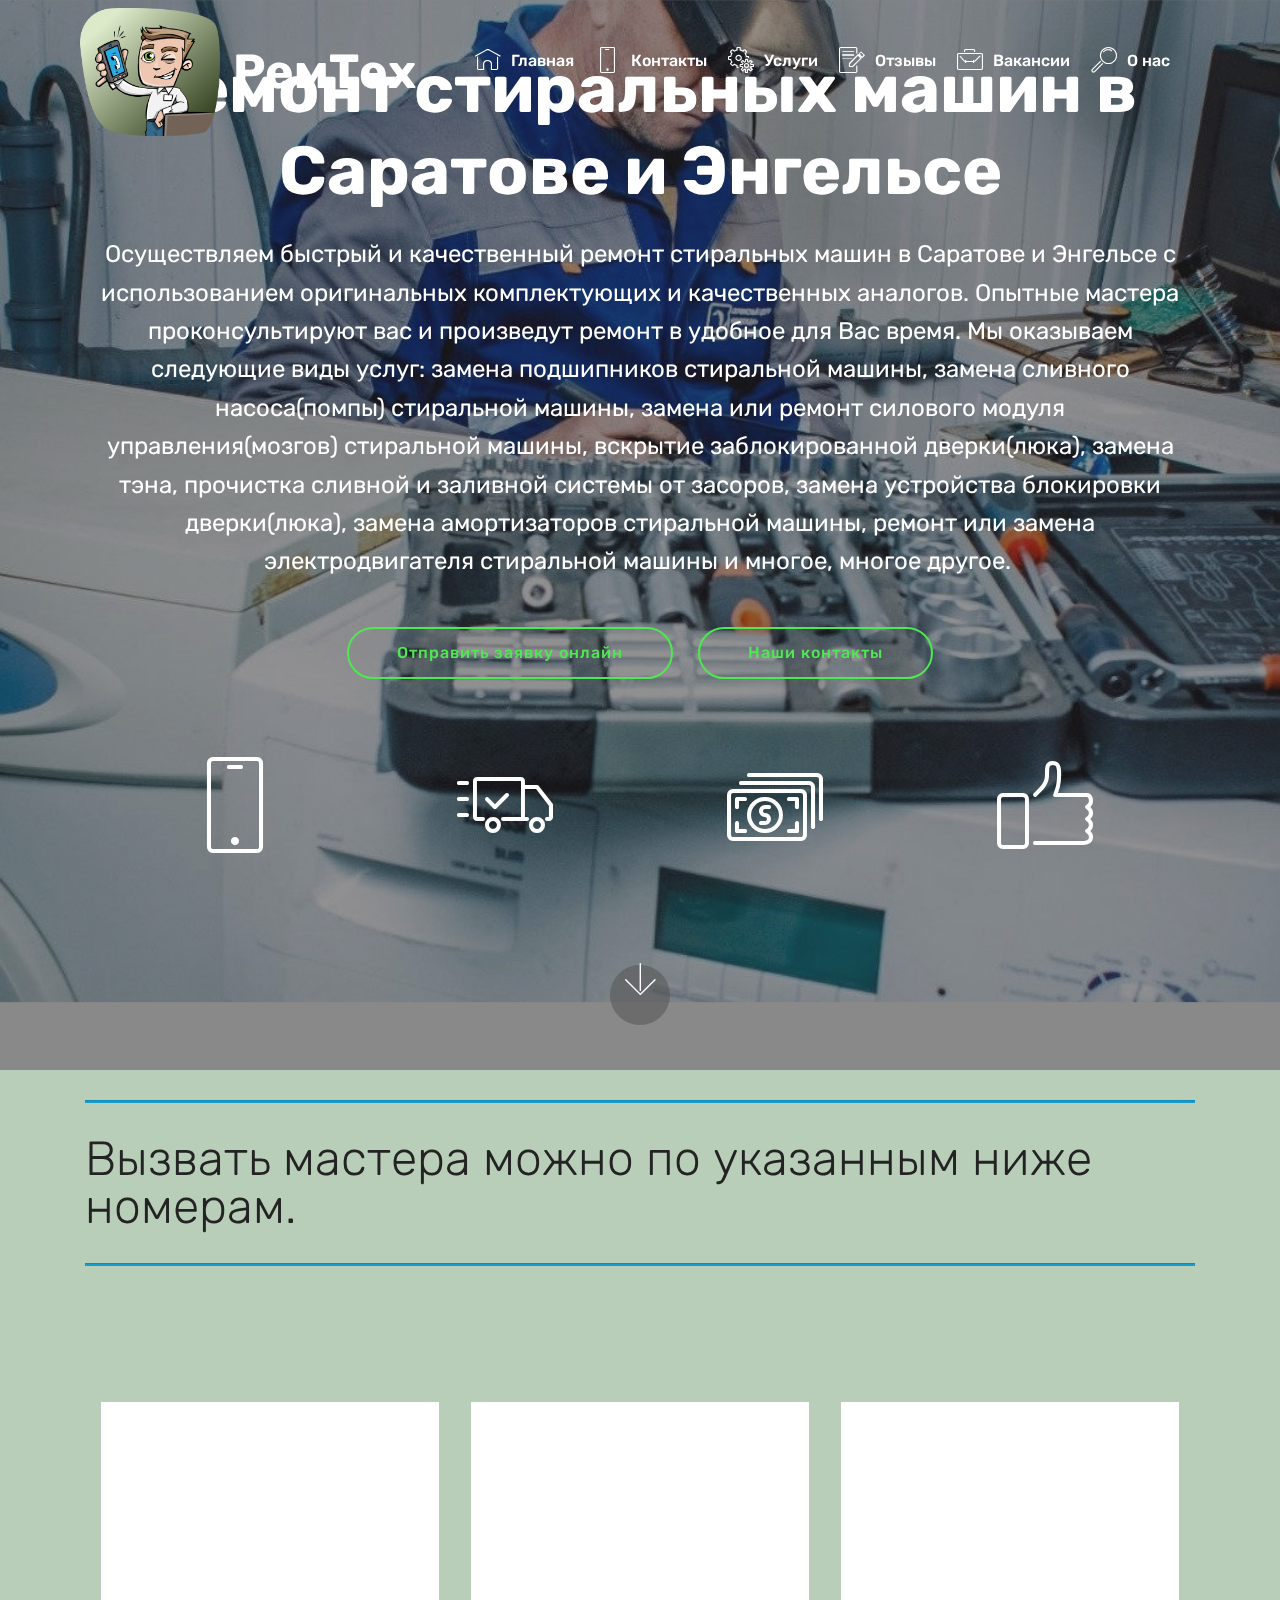
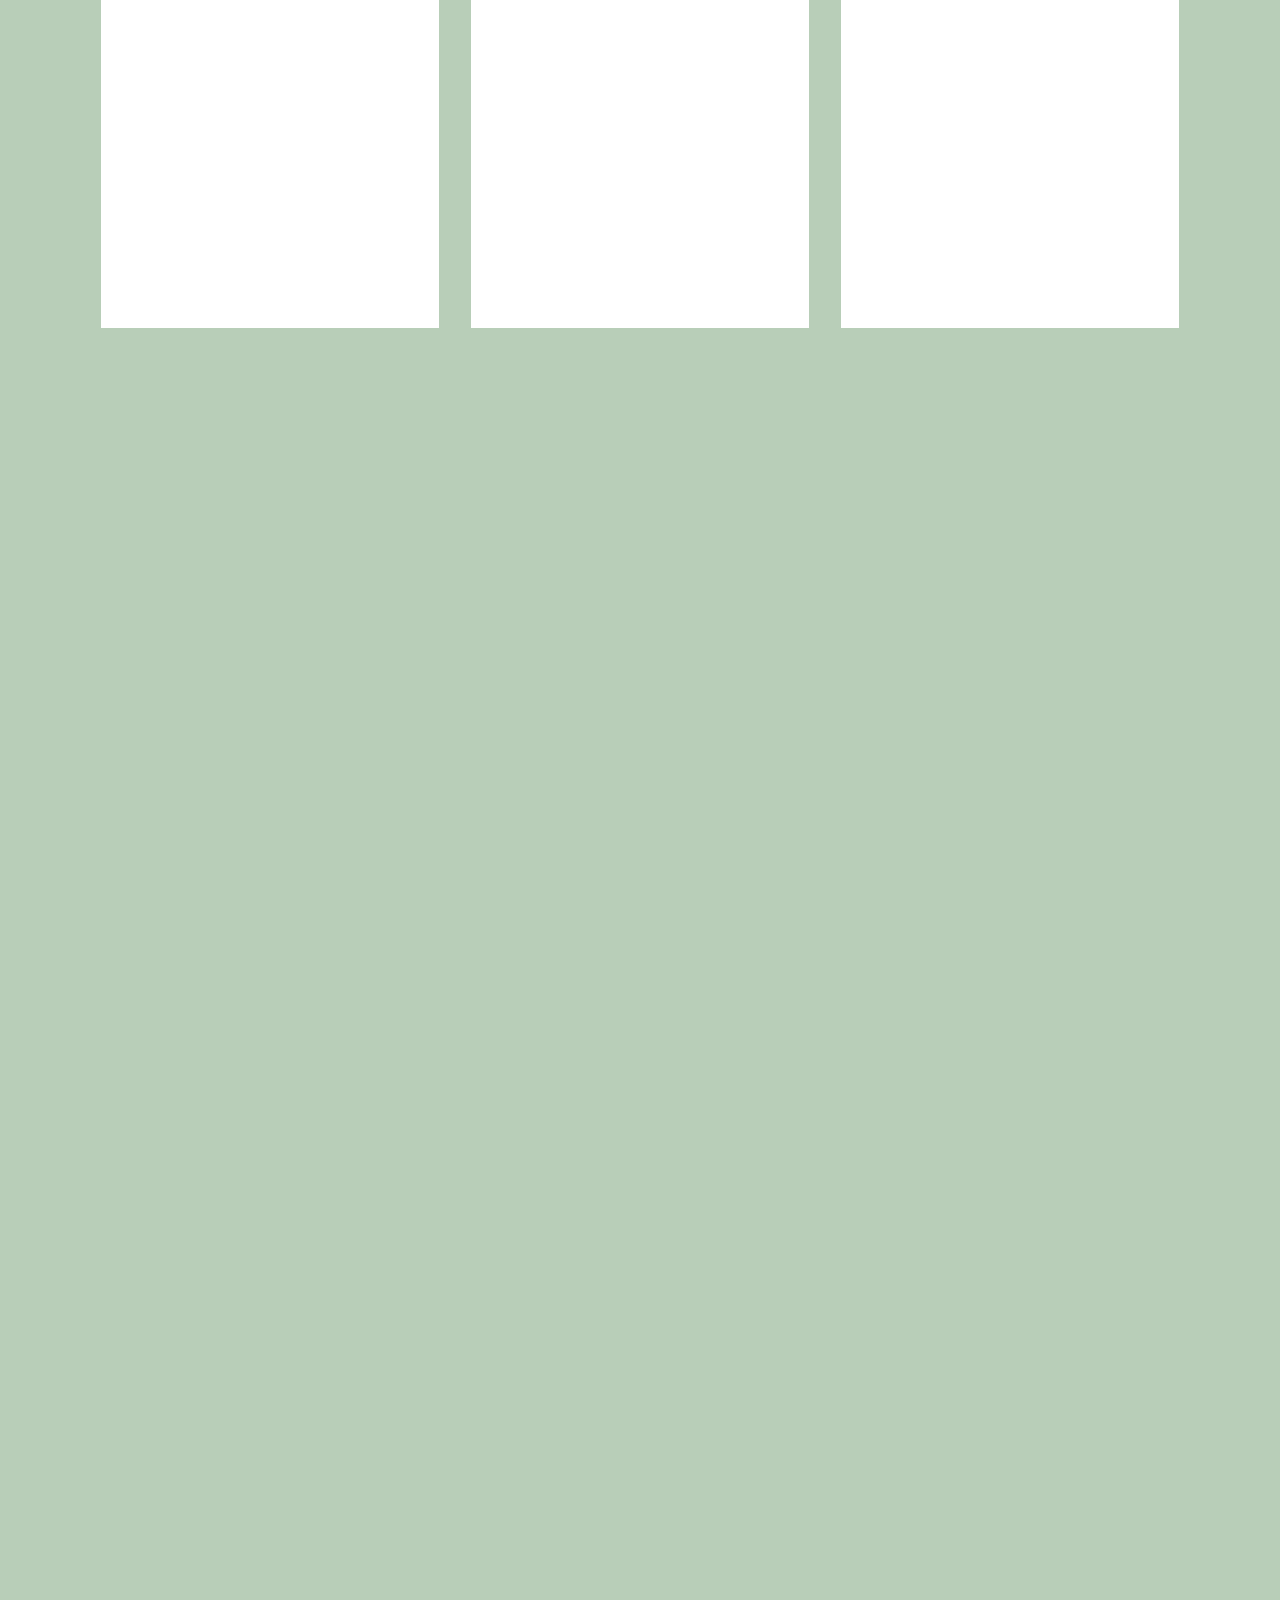
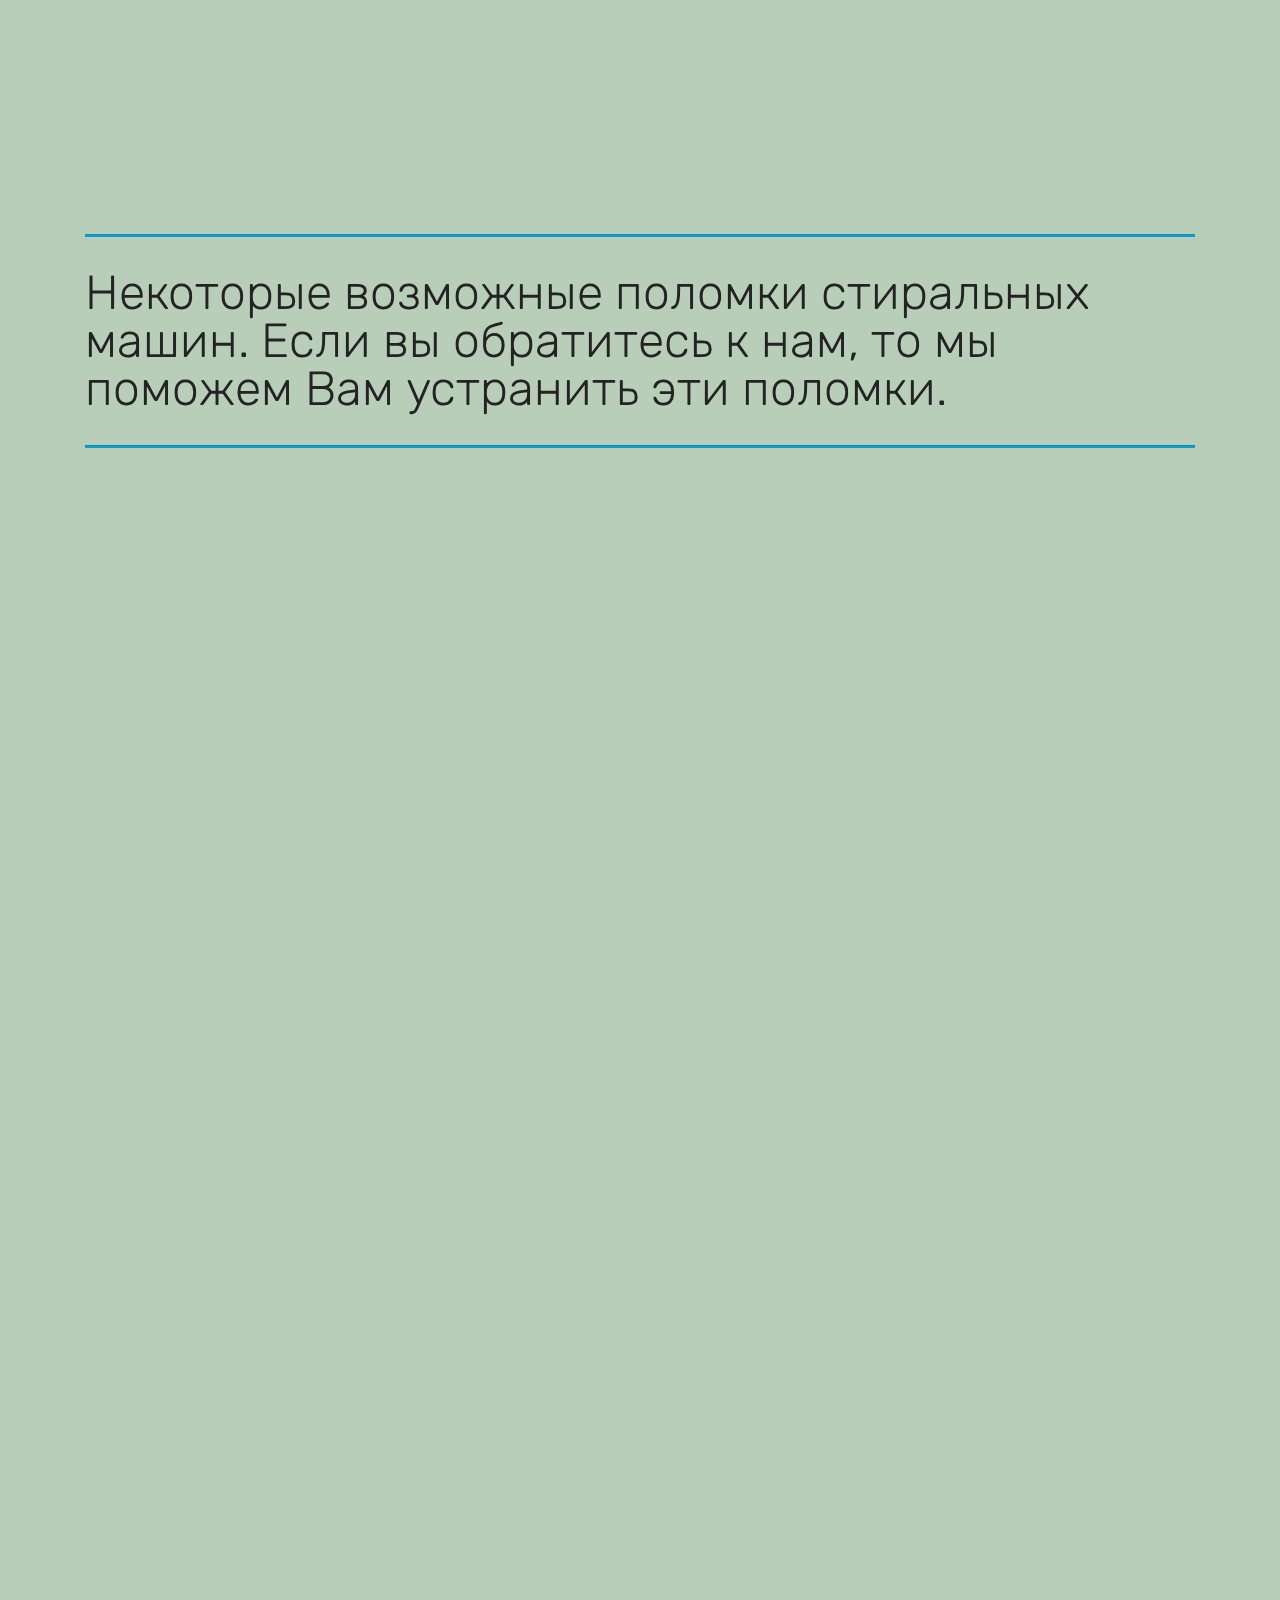
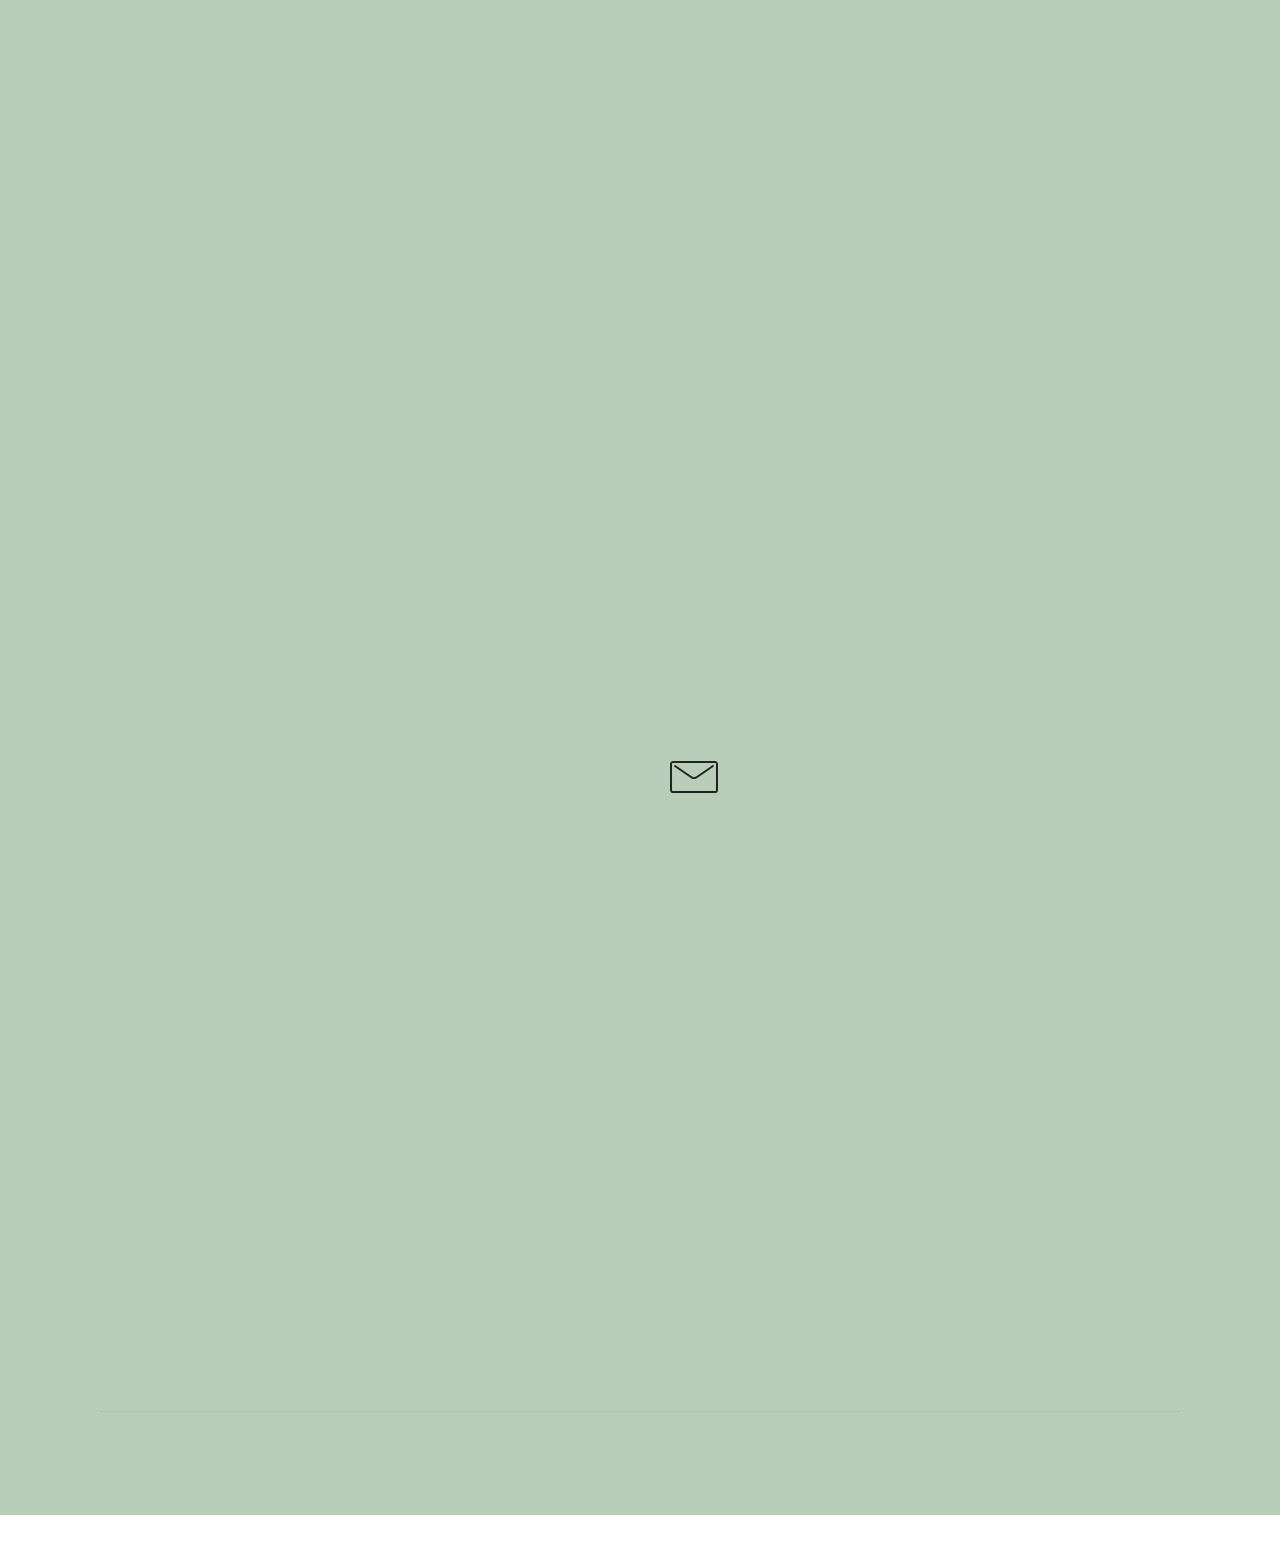
==== page1.html @ 0bf96103 "create github pages" ====
<!DOCTYPE html>
<html  >
<head>
  <!-- Site made with Mobirise Website Builder v5.2.0, https://mobirise.com -->
  <meta charset="UTF-8">
  <meta http-equiv="X-UA-Compatible" content="IE=edge">
  <meta name="generator" content="Mobirise v5.2.0, mobirise.com">
  <meta name="viewport" content="width=device-width, initial-scale=1, minimum-scale=1">
  <link rel="shortcut icon" href="assets/images/mbr.png" type="image/x-icon">
  <meta name="description" content="Быстрый и качественный ремонт стиральных машин по адекватным ценам.">
  
  
  <title>Ремонт стиральных машин в Саратове и Энгельсе</title>
  <link rel="stylesheet" href="assets/web/assets/mobirise-icons/mobirise-icons.css">
  <link rel="stylesheet" href="assets/bootstrap/css/bootstrap.min.css">
  <link rel="stylesheet" href="assets/bootstrap/css/bootstrap-grid.min.css">
  <link rel="stylesheet" href="assets/bootstrap/css/bootstrap-reboot.min.css">
  <link rel="stylesheet" href="assets/tether/tether.min.css">
  <link rel="stylesheet" href="assets/animatecss/animate.min.css">
  <link rel="stylesheet" href="assets/dropdown/css/style.css">
  <link rel="stylesheet" href="assets/socicon/css/styles.css">
  <link rel="stylesheet" href="assets/theme/css/style.css">
  <link rel="preload" as="style" href="assets/mobirise/css/mbr-additional.css"><link rel="stylesheet" href="assets/mobirise/css/mbr-additional.css" type="text/css">
  
  
  
  
</head>
<body>
  
  <section class="menu cid-rU3nUHqicw" once="menu" id="menu1-8">

    

    <nav class="navbar navbar-expand beta-menu navbar-dropdown align-items-center navbar-fixed-top navbar-toggleable-sm bg-color transparent">
        <button class="navbar-toggler navbar-toggler-right" type="button" data-toggle="collapse" data-target="#navbarSupportedContent" aria-controls="navbarSupportedContent" aria-expanded="false" aria-label="Toggle navigation">
            <div class="hamburger">
                <span></span>
                <span></span>
                <span></span>
                <span></span>
            </div>
        </button>
        <div class="menu-logo">
            <div class="navbar-brand">
                <span class="navbar-logo">
                    <a href="index.html#header2-e">
                         <img src="assets/images/mbr.png" alt="Mobirise" title="" style="height: 8rem;">
                    </a>
                </span>
                <span class="navbar-caption-wrap"><a class="navbar-caption text-white display-2" href="index.html#header2-e">РемТех</a></span>
            </div>
        </div>
        <div class="collapse navbar-collapse" id="navbarSupportedContent">
            <ul class="navbar-nav nav-dropdown nav-right" data-app-modern-menu="true"><li class="nav-item">
                    <a class="nav-link link text-white display-4" href="index.html#header2-e">
                        <span class="mbri-home mbr-iconfont mbr-iconfont-btn"></span>
                        Главная</a>
                </li><li class="nav-item"><a class="nav-link link text-white text-primary display-4" href="index.html#services6-48"><span class="mbri-mobile mbr-iconfont mbr-iconfont-btn"></span>
                        
                        Контакты</a></li><li class="nav-item"><a class="nav-link link text-white display-4" href="index.html#features3-3"><span class="mbri-setting mbr-iconfont mbr-iconfont-btn"></span>
                        
                        Услуги</a></li><li class="nav-item"><a class="nav-link link text-white display-4" href="index.html#testimonials1-l"><span class="mbri-edit mbr-iconfont mbr-iconfont-btn"></span>
                        
                        Отзывы</a></li><li class="nav-item"><a class="nav-link link text-white text-primary display-4" href="page8.html#header15-45"><span class="mbri-briefcase mbr-iconfont mbr-iconfont-btn"></span>
                        
                        Вакансии</a></li><li class="nav-item">
                    <a class="nav-link link text-white display-4" href="page7.html#header4-3d">
                        <span class="mbri-search mbr-iconfont mbr-iconfont-btn"></span>
                        О нас
                    </a>
                </li><li class="nav-item"><a class="nav-link link text-white display-4" href="https://mobirise.co">
                        </a></li></ul>
            
        </div>
    </nav>
</section>

<section class="header12 cid-rUjWeIaBHw mbr-fullscreen mbr-parallax-background" id="header12-1f">

    

    <div class="mbr-overlay" style="opacity: 0.5; background-color: rgb(35, 35, 35);">
    </div>

    <div class="container  ">
            <div class="media-container">
                <div class="col-md-12 align-center">
                    <h1 class="mbr-section-title pb-3 mbr-white mbr-bold mbr-fonts-style display-1">
                        Ремонт стиральных машин в Саратове и Энгельсе</h1>
                    <p class="mbr-text pb-3 mbr-white mbr-fonts-style display-5">
                        Осуществляем быстрый и качественный ремонт стиральных машин в Саратове и Энгельсе с использованием оригинальных комплектующих и качественных аналогов. Опытные мастера проконсультируют вас и произведут ремонт в удобное для Вас время. Мы оказываем следующие виды услуг: замена подшипников стиральной машины, замена сливного насоса(помпы) стиральной машины, замена или ремонт силового модуля управления(мозгов) стиральной машины, вскрытие заблокированной дверки(люка), замена тэна, прочистка сливной и заливной системы от засоров, замена устройства блокировки дверки(люка), замена амортизаторов стиральной машины, ремонт или замена электродвигателя стиральной машины и многое, многое другое.&nbsp;</p>
                    <div class="mbr-section-btn align-center py-2"><a class="btn btn-md btn-success-outline display-4" href="page1.html#form1-3h">Отправить заявку онлайн</a> <a class="btn btn-md btn-success-outline display-4" href="page1.html#features3-3j">Наши контакты</a></div>

                    <div class="icons-media-container mbr-white">
                        <div class="card col-12 col-md-6 col-lg-3">
                            <div class="icon-block">
                            
                                <span class="mbr-iconfont mbri-mobile"></span>
                            
                            </div>
                            <h5 class="mbr-fonts-style display-5">
                                Мы всегда с Вами на связи</h5>
                        </div>

                        <div class="card col-12 col-md-6 col-lg-3">
                            <div class="icon-block">
                                
                                    <span class="mbr-iconfont mbri-delivery"></span>
                                
                            </div>
                            <h5 class="mbr-fonts-style display-5">Быстрое и своевременное прибытие мастеров</h5>
                        </div>

                        <div class="card col-12 col-md-6 col-lg-3">
                            <div class="icon-block">
                                <a href="https://mobirise.co/">
                                    <span class="mbri-cash mbr-iconfont"></span>
                                </a>
                            </div>
                            <h5 class="mbr-fonts-style display-5">
                                Адекватные цены за качественный ремонт</h5>
                        </div>

                        <div class="card col-12 col-md-6 col-lg-3">
                            <div class="icon-block">
                                
                                    <span class="mbr-iconfont mbri-like"></span>
                                
                            </div>
                            <h5 class="mbr-fonts-style display-5">
                                Отличный результат гарантирующий долгую работу вашей техники</h5>
                        </div>
                    </div>
                </div>
            </div>
    </div>

    <div class="mbr-arrow hidden-sm-down" aria-hidden="true">
        <a href="#next">
            <i class="mbri-down mbr-iconfont"></i>
        </a>
    </div>
</section>

<section class="mbr-section article content9 cid-rUk0HfReci" id="content9-1g">
    
     

    <div class="container">
        <div class="inner-container" style="width: 100%;">
            <hr class="line" style="width: 100%;">
            <div class="section-text align-center mbr-fonts-style display-2">
                    Вызвать мастера можно по указанным ниже номерам.</div>
            <hr class="line" style="width: 100%;">
        </div>
        </div>
</section>

<section class="features3 cid-sgH45qUOhp" id="features3-3j">

    

    
    <div class="container">
        <div class="media-container-row">
            <div class="card p-3 col-12 col-md-6 col-lg-4">
                <div class="card-wrapper">
                    <div class="card-img">
                        <img src="assets/images/images-1-225x225.jpeg" alt="Mobirise">
                    </div>
                    <div class="card-box">
                        <h4 class="card-title mbr-fonts-style display-5">
                            Вызов мастера по сотовой связи</h4>
                        <p class="mbr-text mbr-fonts-style display-7"><strong><a href="tel:+7-967-507-54-25 " class="text-primary"><b>+7-967-507-54-25
</b></a><br><a href="tel:+7-917-212-72-39" class="text-primary"><b>+7-917-212-72-39</b></a></strong></p>
                    </div>
                    
                </div>
            </div>

            <div class="card p-3 col-12 col-md-6 col-lg-4">
                <div class="card-wrapper">
                    <div class="card-img">
                        <img src="assets/images/unnamed-512x512.png" alt="Mobirise">
                    </div>
                    <div class="card-box">
                        <h4 class="card-title mbr-fonts-style display-5">
                            Вызов мастера по WhatsApp&nbsp; &nbsp;&nbsp;</h4>
                        <p class="mbr-text mbr-fonts-style display-7"><strong><a href="https://wa.me/79675075425 " class="text-primary"><b>+7-967-507-54-25 </b></a>
<br><a href="https://wa.me/79172127239" class="text-primary"><b>+7-917-212-72-39</b></a></strong></p>
                    </div>
                    
                </div>
            </div>

            <div class="card p-3 col-12 col-md-6 col-lg-4">
                <div class="card-wrapper">
                    <div class="card-img">
                        <img src="assets/images/viber-1-200x200.png" alt="Mobirise">
                    </div>
                    <div class="card-box">
                        <h4 class="card-title mbr-fonts-style display-5">Вызов мастера по Viber&nbsp; &nbsp; &nbsp; &nbsp; &nbsp; &nbsp; &nbsp;&nbsp;</h4>
                        <p class="mbr-text mbr-fonts-style display-7"><strong><a href="viber://chat?number=+7-967-507-54-25 " class="text-primary"><b>+7-967-507-54-25 </b></a>
<br><a href="viber://chat?number=+7-917-212-72-39" class="text-primary"><b>+7-917-212-72-39</b></a></strong></p>
                    </div>
                    
                </div>
            </div>

            
        </div>
    </div>
</section>

<section class="testimonials1 cid-sgH8D9MVFV" id="testimonials1-3m">

    

    
    <div class="container">
        <div class="media-container-row">
            <div class="title col-12 align-center">
                <h2 class="pb-3 mbr-fonts-style display-2">
                    Отзывы наших клиентов</h2>
                <h3 class="mbr-section-subtitle mbr-light pb-3 mbr-fonts-style display-5">Или коротко о нас устами наших клиентов</h3>
            </div>
        </div>
    </div>

    <div class="container pt-3 mt-2">
        <div class="media-container-row">
            <div class="mbr-testimonial p-3 align-center col-12 col-md-6 col-lg-4">
                <div class="panel-item p-3">
                    <div class="card-block">
                        <div class="testimonial-photo">
                            <img src="assets/images/face1-1.jpg">
                        </div>
                        <p class="mbr-text mbr-fonts-style display-7">
                           У нас в семье трое детей, поэтому стираем довольно таки много и уже не помню когда именно наша машинка начала сильно вибрировать и скакать при отжиме. Мы как то не особо сильно придавали этому значение, думали что может быть пол не ровный, но потом машинка начала ещё и подтекать! Вызвали мастера, оказалось что у нас сломались амортизаторы и вследствии этого порвало какой то патрубок! Мастер забрал с собой патрубок и амортизатор, вернулся через пару часов и теперь у нас машинка работает как новая, не скачет и не протекает!!! спасибо вам!!!&nbsp;</p>
                    </div>
                    <div class="card-footer">
                        <div class="mbr-author-name mbr-bold mbr-fonts-style display-7">
                             Иван Иванов</div>
                        <small class="mbr-author-desc mbr-italic mbr-light mbr-fonts-style display-7">
                               Саратов</small>
                    </div>
                </div>
            </div>

            <div class="mbr-testimonial p-3 align-center col-12 col-md-6 col-lg-4">
                <div class="panel-item p-3">
                    <div class="card-block">
                        <div class="testimonial-photo">
                            <img src="assets/images/face2-1.jpg">
                        </div>
                        <p class="mbr-text mbr-fonts-style display-7">
                           У моего папы сломалась стиральная машинка, папе уже за 80 и проблемой ремонта решила заняться сама, тем более что мы живём в соседних домах. Вызвала мастера из Ремтеха, мастер приехал быстро, посмотрел на машинку, она мигала всеми лампочками и не реагировала ни на что и сказал что сгорела какая то плата, для простоты нашего понимания он назвал её мозгами машинки. Мастер сказал что чинить это лучше в мастерской полностью оборудованной всем необходимым для этого, забрал какую то коробушку из машинки и вернулся на следующий день. После установки этой коробки на место машинка сразу же заработала, спасибо!</p>
                    </div>
                    <div class="card-footer">
                        <div class="mbr-author-name mbr-bold mbr-fonts-style display-7">
                             Маша Кулачкова</div>
                        <small class="mbr-author-desc mbr-italic mbr-light mbr-fonts-style display-7">
                               Саратов</small>
                    </div>
                </div>
            </div>

            <div class="mbr-testimonial p-3 align-center col-12 col-md-6 col-lg-4">
                <div class="panel-item p-3">
                    <div class="card-block">
                        <div class="testimonial-photo">
                            <img src="assets/images/face3-1.jpg">
                        </div>
                        <p class="mbr-text mbr-fonts-style display-7">
                           Поставила бельё стираться и через какое то время обнаружила что машинка стоит и в ней полно воды, решила поставить программу "слив воды", но это не помогло. Вызвали мастера, приехал он как договаривались к 17 часам, увидев машинку сходу предположил что сломалась помпа, стал ковыряться с машинкой и через какое то время сказал что с помпой всё впорядке и у нас засор. Стал ковыряться дальше и из толстой резиновой трубки вытащил какую то грязную,&nbsp; вонючую, сгнившую тряпку! Чем эта тряпка была когда то даже понять уже нельзя! Спасибо огромное, машинка снова работает и неприятный запах из машинки пропал.</p>
                    </div>
                    <div class="card-footer">
                        <div class="mbr-author-name mbr-bold mbr-fonts-style display-7">
                             Джон Иванов</div>
                        <small class="mbr-author-desc mbr-italic mbr-light mbr-fonts-style display-7">
                               Энгельс</small>
                    </div>
                </div>
            </div>

            

            

            
        </div>
    </div>   
</section>

<section class="mbr-section article content9 cid-sgZdS2VyoF" id="content9-4u">
    
     

    <div class="container">
        <div class="inner-container" style="width: 100%;">
            <hr class="line" style="width: 100%;">
            <div class="section-text align-center mbr-fonts-style display-2">Некоторые возможные поломки стиральных машин. Если вы обратитесь к нам, то мы поможем Вам устранить эти поломки.</div>
            <hr class="line" style="width: 100%;">
        </div>
        </div>
</section>

<section class="mbr-section article content12 cid-sgZdYcKHgi" id="content12-4v">
     

    <div class="container">
        <div class="media-container-row">
            <div class="mbr-text counter-container col-12 col-md-8 mbr-fonts-style display-7">
                <ul>
                    <li><strong>Машинка включается, но стирка не начинается.</strong></li>
                    <li><strong>Вода в машинку наливается, но барабан не крутится.</strong></li>
                    <li><strong>Стиральная машинка очень долго стирает.</strong></li>
                </ul>
            </div>
        </div>
    </div>
</section>

<section class="mbr-section article content12 cid-sgZfIlLrzO" id="content12-4w">
     

    <div class="container">
        <div class="media-container-row">
            <div class="mbr-text counter-container col-12 col-md-8 mbr-fonts-style display-7">
                <ul>
                    <li><strong>Стиральная машинка не отжимает бельё.</strong></li>
                    <li><strong>Машинка не сливает воду.</strong></li>
                    <li><strong>При стирке выбивает автоматы в квартире.</strong></li>
                </ul>
            </div>
        </div>
    </div>
</section>

<section class="mbr-section article content12 cid-sgZfJggLKE" id="content12-4x">
     

    <div class="container">
        <div class="media-container-row">
            <div class="mbr-text counter-container col-12 col-md-8 mbr-fonts-style display-7">
                <ul>
                    <li><strong>От машинки исходит запах горелой проводки.</strong></li>
                    <li><strong>Дверка стиральной машинки не открывается.</strong></li>
                    <li><strong>Стиральная машинка сильно вибрирует при отжиме.</strong></li>
                </ul>
            </div>
        </div>
    </div>
</section>

<section class="mbr-section article content12 cid-sgZfKdlTPd" id="content12-4y">
     

    <div class="container">
        <div class="media-container-row">
            <div class="mbr-text counter-container col-12 col-md-8 mbr-fonts-style display-7">
                <ul>
                    <li><strong>Стиральная машинке не включается, не подаёт признаков жизни.</strong></li>
                    <li><strong>При работе машинки прослушивается посторонний шум, стук.</strong></li>
                    <li><strong>Стиральная машинка не нагревает воду</strong></li>
                </ul>
            </div>
        </div>
    </div>
</section>

<section class="mbr-section article content12 cid-sgZtDBP1HU" id="content12-50">
     

    <div class="container">
        <div class="media-container-row">
            <div class="mbr-text counter-container col-12 col-md-8 mbr-fonts-style display-7">
                <ul>
                    <li><strong>Стиральная машинка заливает очень много воды</strong></li>
                    <li><strong>Стиральная машинка одновременно заливает и сливает воду</strong></li>
                    <li><strong>Стиральная машинка «зависает», не реагирует на переключение программ,&nbsp;</strong></li>
                </ul>
            </div>
        </div>
    </div>
</section>

<section class="mbr-section article content12 cid-sgZul2lIl3" id="content12-51">
     

    <div class="container">
        <div class="media-container-row">
            <div class="mbr-text counter-container col-12 col-md-8 mbr-fonts-style display-7">
                <ul>
                    <li><strong>Стиральная машинка выдаёт на дисплее код ошибки.</strong></li>
                    <li><strong>Появились протечки воды.</strong></li>
                    <li><strong>Порвалась резиновая прокладка люка.</strong></li>
                </ul>
            </div>
        </div>
    </div>
</section>

<section class="mbr-section form1 cid-s2Wtezl3Hi" id="form1-3h">

    

    
    <div class="container">
        <div class="row justify-content-center">
            <div class="title col-12 col-lg-8">
                <h2 class="mbr-section-title align-center pb-3 mbr-fonts-style display-2">Оставить заявку онлайн</h2>
                <h3 class="mbr-section-subtitle align-center mbr-light pb-3 mbr-fonts-style display-5">Оставьте Вашу заявку, это очень просто и не займёт много времени! Укажите пожалуйста марку вашей бытвовй техники, поломку, адрес и желаемое время прибытия нашего мастера, или же, удобное для вас, время звонка от наших специалистов. Время обработки Вашего сообщения может занять какое то время.</h3>
            </div>
        </div>
    </div>
    <div class="container">
        <div class="row justify-content-center">
            <div class="media-container-column col-lg-8" data-form-type="formoid">
                <!---Formbuilder Form--->
                <form action="https://mobirise.eu/" method="POST" class="mbr-form form-with-styler" data-form-title="Mobirise Form"><input type="hidden" name="email" data-form-email="true" value="DFUedQZJbEU7yoOQEtgPecnU1BUnI9uy1HDHOXqnRaUbtW8tvAcOFh5vaxQVk7VQdcncFvR4olEcXk+lO2KhbAHoJOdFK3Ea36hbUCbl0GHrJ5QQdJo+BAFolbp1HDEM">
                    <div class="row">
                        <div hidden="hidden" data-form-alert="" class="alert alert-success col-12">Спасибо за заполнение анкеты!</div>
                        <div hidden="hidden" data-form-alert-danger="" class="alert alert-danger col-12">
                        </div>
                    </div>
                    <div class="dragArea row">
                        <div class="col-md-4  form-group" data-for="name">
                            <label for="name-form1-3h" class="form-control-label mbr-fonts-style display-7">Адрес</label>
                            <input type="text" name="name" data-form-field="Name" required="required" class="form-control display-7" placeholder="Ваш адрес" id="name-form1-3h">
                        </div>
                        <div class="col-md-4  form-group" data-for="email">
                            <label for="email-form1-3h" class="form-control-label mbr-fonts-style display-7">Email</label>
                            <input type="email" name="email" data-form-field="Email" required="required" class="form-control display-7" placeholder="Ваш Email" id="email-form1-3h">
                        </div>
                        <div data-for="phone" class="col-md-4  form-group">
                            <label for="phone-form1-3h" class="form-control-label mbr-fonts-style display-7">Телефон</label>
                            <input type="tel" name="phone" data-form-field="Phone" class="form-control display-7" placeholder="Ваш номер" id="phone-form1-3h">
                        </div>
                        <div data-for="message" class="col-md-12 form-group">
                            <label for="message-form1-3h" class="form-control-label mbr-fonts-style display-7">Описание проблем, поломок Вашей техники.</label>
                            <textarea name="message" data-form-field="Message" class="form-control display-7" placeholder="Укажите марку вашей техники и опишите в чём проявляется неисправность" id="message-form1-3h"></textarea>
                        </div>
                        <div class="col-md-12 input-group-btn align-center"><button type="submit" class="btn btn-primary btn-form display-4" href="mailto:djonik75@gmail.com">ОТПРАВИТЬ</button></div>
                    </div>
                </form><!---Formbuilder Form--->
            </div>
        </div>
    </div>
</section>

<section class="mbr-section form4 cid-s2WsJE4W5S" id="form4-3g">

    

    
    <div class="container">
        <div class="row">
            <div class="col-md-6">
                <div class="google-map"><iframe frameborder="0" style="border:0" src="https://www.google.com/maps/embed?pb=!1m14!1m8!1m3!1d2780.0203065793967!2d46.04702753401584!3d51.528066719146224!3m2!1i1024!2i768!4f13.1!3m3!1m2!1s0x4114c709059bbc41%3A0x1c685156439035f6!2z0KHQsNGA0LDRgtC-0LIsINCh0LDRgNCw0YLQvtCy0YHQutCw0Y8g0L7QsdC7Lg!5e1!3m2!1sru!2sru!4v1585061930786!5m2!1sru!2sru" allowfullscreen=""></iframe></div>
            </div>
            <div class="col-md-6">
                <h2 class="pb-3 align-left mbr-fonts-style display-2">
                    Оставить отзыв</h2>
                <div>
                    <div class="icon-block pb-3 align-left">
                        <span class="icon-block__icon">
                            <span class="mbri-letter mbr-iconfont"></span>
                        </span>
                        <h4 class="icon-block__title align-left mbr-fonts-style display-5">
                            Не стесняйтесь обращаться к нам
                        </h4>
                    </div>
                    
                </div>
                <div data-form-type="formoid">
                    <!---Formbuilder Form--->
                    <form action="https://mobirise.eu/" method="POST" class="mbr-form form-with-styler" data-form-title="Mobirise Form"><input type="hidden" name="email" data-form-email="true" value="nXaJhn/sOvXwAQqaBsteHBJ5s6xWALg96zBP62yGvCKZJwSIJSsRqShvO2hpCyLw9sJws7bOGd5lm06h2B+IvTu0wQyS2AA6Y94UFr6Bh58fRP7w6iTWqroA9LEfsMRW">
                        <div class="row">
                            <div hidden="hidden" data-form-alert="" class="alert alert-success col-12">Спасибо за заполнение анкеты!</div>
                            <div hidden="hidden" data-form-alert-danger="" class="alert alert-danger col-12">
                            </div>
                        </div>
                        <div class="dragArea row">
                            <div class="col-md-6  form-group" data-for="name">
                                <input type="text" name="name" placeholder="Ваше имя" data-form-field="Name" required="required" class="form-control input display-7" id="name-form4-3g">
                            </div>
                            <div class="col-md-6  form-group" data-for="phone">
                                <input type="text" name="phone" placeholder="Ваш телефон" data-form-field="Phone" required="required" class="form-control input display-7" id="phone-form4-3g">
                            </div>
                            <div data-for="email" class="col-md-12  form-group">
                                <input type="text" name="email" placeholder="Ваш Еmail" data-form-field="Email" class="form-control input display-7" required="required" id="email-form4-3g">
                            </div>
                            <div data-for="message" class="col-md-12  form-group">
                                <textarea name="message" placeholder="Текст Вашего отзыва" data-form-field="Message" class="form-control input display-7" id="message-form4-3g"></textarea>
                            </div>
                            <div class="col-md-12 input-group-btn mt-2 align-center"><button type="submit" class="btn btn-primary btn-form display-4" href="mailto:djonik75@gmail.com">ОТПРАВИТЬ СООБЩЕНИЕ</button></div>
                        </div>
                    </form><!---Formbuilder Form--->
                </div>
            </div>
        </div>
    </div>
</section>

<section class="cid-rUafNC5EO3" id="footer5-11">

    

    

    <div class="container">
        <div class="media-container-row">
            <div class="col-md-3">
                <div class="media-wrap">
                    <a href="#top">
                       <img src="assets/images/mbr-1-192x271.png" alt="Mobirise" title="">
                    </a>
                </div>
            </div>
            <div class="col-md-9">
                <p class="mbr-text align-right links mbr-fonts-style display-7">
                    <a href="page7.html#header4-3d" class="text-black text-primary">О НАС </a>&nbsp;&nbsp; &nbsp; &nbsp; <a href="page8.html#header2-44" class="text-black">ВАКАНСИИ&nbsp;</a> &nbsp; &nbsp; &nbsp; &nbsp;<a href="index.html#services6-48" class="text-black text-primary">КОНТАКТЫ</a>
                </p>
            </div>
        </div>
        <div class="footer-lower">
            <div class="media-container-row">
                <div class="col-md-12">
                    <hr>
                </div>
            </div>
            <div class="media-container-row mbr-white">
                <div class="col-md-6 copyright">
                    <p class="mbr-text mbr-fonts-style display-7">
                        ©  РемТех 2003 - All Rights Reserved
                    </p>
                </div>
                <div class="col-md-6">
                    
                </div>
            </div>
        </div>
    </div>
</section><section style="background-color: #fff; font-family: -apple-system, BlinkMacSystemFont, 'Segoe UI', 'Roboto', 'Helvetica Neue', Arial, sans-serif; color:#aaa; font-size:12px; padding: 0; align-items: center; display: flex;"><a href="https://mobirise.site/r" style="flex: 1 1; height: 3rem; padding-left: 1rem;"></a><p style="flex: 0 0 auto; margin:0; padding-right:1rem;">Mobirise website creator - <a href="https://mobirise.site/o" style="color:#aaa;">More here</a></p></section><script src="assets/web/assets/jquery/jquery.min.js"></script>  <script src="assets/popper/popper.min.js"></script>  <script src="assets/bootstrap/js/bootstrap.min.js"></script>  <script src="assets/tether/tether.min.js"></script>  <script src="assets/smoothscroll/smooth-scroll.js"></script>  <script src="assets/vimeoplayer/jquery.mb.vimeo_player.js"></script>  <script src="assets/parallax/jarallax.min.js"></script>  <script src="assets/viewportchecker/jquery.viewportchecker.js"></script>  <script src="assets/dropdown/js/nav-dropdown.js"></script>  <script src="assets/dropdown/js/navbar-dropdown.js"></script>  <script src="assets/touchswipe/jquery.touch-swipe.min.js"></script>  <script src="assets/theme/js/script.js"></script>  <script src="assets/formoid/formoid.min.js"></script>  
  
  
 <div id="scrollToTop" class="scrollToTop mbr-arrow-up"><a style="text-align: center;"><i class="mbr-arrow-up-icon mbr-arrow-up-icon-cm cm-icon cm-icon-smallarrow-up"></i></a></div>
    <input name="animation" type="hidden">
  </body>
</html>
---- assets/web/assets/mobirise-icons/mobirise-icons.css ----
@font-face {
  font-family: 'MobiriseIcons';
  src:  url('mobirise-icons.eot?spat4u');
  src:  url('mobirise-icons.eot?spat4u#iefix') format('embedded-opentype'),
    url('mobirise-icons.ttf?spat4u') format('truetype'),
    url('mobirise-icons.woff?spat4u') format('woff'),
    url('mobirise-icons.svg?spat4u#MobiriseIcons') format('svg');
  font-weight: normal;
  font-style: normal;
  font-display: swap;
}

[class^="mbri-"], [class*=" mbri-"] {
  /* use !important to prevent issues with browser extensions that change fonts */
  font-family: MobiriseIcons !important;
  speak: none;
  font-style: normal;
  font-weight: normal;
  font-variant: normal;
  text-transform: none;
  line-height: 1;

  /* Better Font Rendering =========== */
  -webkit-font-smoothing: antialiased;
  -moz-osx-font-smoothing: grayscale;
}

.mbri-add-submenu:before {
  content: "\e900";
}
.mbri-alert:before {
  content: "\e901";
}
.mbri-align-center:before {
  content: "\e902";
}
.mbri-align-justify:before {
  content: "\e903";
}
.mbri-align-left:before {
  content: "\e904";
}
.mbri-align-right:before {
  content: "\e905";
}
.mbri-android:before {
  content: "\e906";
}
.mbri-apple:before {
  content: "\e907";
}
.mbri-arrow-down:before {
  content: "\e908";
}
.mbri-arrow-next:before {
  content: "\e909";
}
.mbri-arrow-prev:before {
  content: "\e90a";
}
.mbri-arrow-up:before {
  content: "\e90b";
}
.mbri-bold:before {
  content: "\e90c";
}
.mbri-bookmark:before {
  content: "\e90d";
}
.mbri-bootstrap:before {
  content: "\e90e";
}
.mbri-briefcase:before {
  content: "\e90f";
}
.mbri-browse:before {
  content: "\e910";
}
.mbri-bulleted-list:before {
  content: "\e911";
}
.mbri-calendar:before {
  content: "\e912";
}
.mbri-camera:before {
  content: "\e913";
}
.mbri-cart-add:before {
  content: "\e914";
}
.mbri-cart-full:before {
  content: "\e915";
}
.mbri-cash:before {
  content: "\e916";
}
.mbri-change-style:before {
  content: "\e917";
}
.mbri-chat:before {
  content: "\e918";
}
.mbri-clock:before {
  content: "\e919";
}
.mbri-close:before {
  content: "\e91a";
}
.mbri-cloud:before {
  content: "\e91b";
}
.mbri-code:before {
  content: "\e91c";
}
.mbri-contact-form:before {
  content: "\e91d";
}
.mbri-credit-card:before {
  content: "\e91e";
}
.mbri-cursor-click:before {
  content: "\e91f";
}
.mbri-cust-feedback:before {
  content: "\e920";
}
.mbri-database:before {
  content: "\e921";
}
.mbri-delivery:before {
  content: "\e922";
}
.mbri-desktop:before {
  content: "\e923";
}
.mbri-devices:before {
  content: "\e924";
}
.mbri-down:before {
  content: "\e925";
}
.mbri-download:before {
  content: "\e989";
}
.mbri-drag-n-drop:before {
  content: "\e927";
}
.mbri-drag-n-drop2:before {
  content: "\e928";
}
.mbri-edit:before {
  content: "\e929";
}
.mbri-edit2:before {
  content: "\e92a";
}
.mbri-error:before {
  content: "\e92b";
}
.mbri-extension:before {
  content: "\e92c";
}
.mbri-features:before {
  content: "\e92d";
}
.mbri-file:before {
  content: "\e92e";
}
.mbri-flag:before {
  content: "\e92f";
}
.mbri-folder:before {
  content: "\e930";
}
.mbri-gift:before {
  content: "\e931";
}
.mbri-github:before {
  content: "\e932";
}
.mbri-globe:before {
  content: "\e933";
}
.mbri-globe-2:before {
  content: "\e934";
}
.mbri-growing-chart:before {
  content: "\e935";
}
.mbri-hearth:before {
  content: "\e936";
}
.mbri-help:before {
  content: "\e937";
}
.mbri-home:before {
  content: "\e938";
}
.mbri-hot-cup:before {
  content: "\e939";
}
.mbri-idea:before {
  content: "\e93a";
}
.mbri-image-gallery:before {
  content: "\e93b";
}
.mbri-image-slider:before {
  content: "\e93c";
}
.mbri-info:before {
  content: "\e93d";
}
.mbri-italic:before {
  content: "\e93e";
}
.mbri-key:before {
  content: "\e93f";
}
.mbri-laptop:before {
  content: "\e940";
}
.mbri-layers:before {
  content: "\e941";
}
.mbri-left-right:before {
  content: "\e942";
}
.mbri-left:before {
  content: "\e943";
}
.mbri-letter:before {
  content: "\e944";
}
.mbri-like:before {
  content: "\e945";
}
.mbri-link:before {
  content: "\e946";
}
.mbri-lock:before {
  content: "\e947";
}
.mbri-login:before {
  content: "\e948";
}
.mbri-logout:before {
  content: "\e949";
}
.mbri-magic-stick:before {
  content: "\e94a";
}
.mbri-map-pin:before {
  content: "\e94b";
}
.mbri-menu:before {
  content: "\e94c";
}
.mbri-mobile:before {
  content: "\e94d";
}
.mbri-mobile2:before {
  content: "\e94e";
}
.mbri-mobirise:before {
  content: "\e94f";
}
.mbri-more-horizontal:before {
  content: "\e950";
}
.mbri-more-vertical:before {
  content: "\e951";
}
.mbri-music:before {
  content: "\e952";
}
.mbri-new-file:before {
  content: "\e953";
}
.mbri-numbered-list:before {
  content: "\e954";
}
.mbri-opened-folder:before {
  content: "\e955";
}
.mbri-pages:before {
  content: "\e956";
}
.mbri-paper-plane:before {
  content: "\e957";
}
.mbri-paperclip:before {
  content: "\e958";
}
.mbri-photo:before {
  content: "\e959";
}
.mbri-photos:before {
  content: "\e95a";
}
.mbri-pin:before {
  content: "\e95b";
}
.mbri-play:before {
  content: "\e95c";
}
.mbri-plus:before {
  content: "\e95d";
}
.mbri-preview:before {
  content: "\e95e";
}
.mbri-print:before {
  content: "\e95f";
}
.mbri-protect:before {
  content: "\e960";
}
.mbri-question:before {
  content: "\e961";
}
.mbri-quote-left:before {
  content: "\e962";
}
.mbri-quote-right:before {
  content: "\e963";
}
.mbri-refresh:before {
  content: "\e964";
}
.mbri-responsive:before {
  content: "\e965";
}
.mbri-right:before {
  content: "\e966";
}
.mbri-rocket:before {
  content: "\e967";
}
.mbri-sad-face:before {
  content: "\e968";
}
.mbri-sale:before {
  content: "\e969";
}
.mbri-save:before {
  content: "\e96a";
}
.mbri-search:before {
  content: "\e96b";
}
.mbri-setting:before {
  content: "\e96c";
}
.mbri-setting2:before {
  content: "\e96d";
}
.mbri-setting3:before {
  content: "\e96e";
}
.mbri-share:before {
  content: "\e96f";
}
.mbri-shopping-bag:before {
  content: "\e970";
}
.mbri-shopping-basket:before {
  content: "\e971";
}
.mbri-shopping-cart:before {
  content: "\e972";
}
.mbri-sites:before {
  content: "\e973";
}
.mbri-smile-face:before {
  content: "\e974";
}
.mbri-speed:before {
  content: "\e975";
}
.mbri-star:before {
  content: "\e976";
}
.mbri-success:before {
  content: "\e977";
}
.mbri-sun:before {
  content: "\e978";
}
.mbri-sun2:before {
  content: "\e979";
}
.mbri-tablet:before {
  content: "\e97a";
}
.mbri-tablet-vertical:before {
  content: "\e97b";
}
.mbri-target:before {
  content: "\e97c";
}
.mbri-timer:before {
  content: "\e97d";
}
.mbri-to-ftp:before {
  content: "\e97e";
}
.mbri-to-local-drive:before {
  content: "\e97f";
}
.mbri-touch-swipe:before {
  content: "\e980";
}
.mbri-touch:before {
  content: "\e981";
}
.mbri-trash:before {
  content: "\e982";
}
.mbri-underline:before {
  content: "\e983";
}
.mbri-unlink:before {
  content: "\e984";
}
.mbri-unlock:before {
  content: "\e985";
}
.mbri-up-down:before {
  content: "\e986";
}
.mbri-up:before {
  content: "\e987";
}
.mbri-update:before {
  content: "\e988";
}
.mbri-upload:before {
 content: "\e926"; 
}
.mbri-user:before {
  content: "\e98a";
}
.mbri-user2:before {
  content: "\e98b";
}
.mbri-users:before {
  content: "\e98c";
}
.mbri-video:before {
  content: "\e98d";
}
.mbri-video-play:before {
  content: "\e98e";
}
.mbri-watch:before {
  content: "\e98f";
}
.mbri-website-theme:before {
  content: "\e990";
}
.mbri-wifi:before {
  content: "\e991";
}
.mbri-windows:before {
  content: "\e992";
}
.mbri-zoom-out:before {
  content: "\e993";
}
.mbri-redo:before {
  content: "\e994";
}
.mbri-undo:before {
  content: "\e995";
}
---- assets/dropdown/css/style.css ----
.navbar-dropdown {
  left: 0;
  padding: 0;
  position: absolute;
  right: 0;
  top: 0;
  transition: all 0.45s ease;
  z-index: 1030;
  background: #282828; }
  .navbar-dropdown .navbar-logo {
    margin-right: 0.8rem;
    transition: margin 0.3s ease-in-out;
    vertical-align: middle; }
    .navbar-dropdown .navbar-logo img {
      height: 3.125rem;
      transition: all 0.3s ease-in-out; }
    .navbar-dropdown .navbar-logo.mbr-iconfont {
      font-size: 3.125rem;
      line-height: 3.125rem; }
  .navbar-dropdown .navbar-caption {
    font-weight: 700;
    white-space: normal;
    vertical-align: -4px;
    line-height: 3.125rem !important; }
    .navbar-dropdown .navbar-caption, .navbar-dropdown .navbar-caption:hover {
      color: inherit;
      text-decoration: none; }
  .navbar-dropdown .mbr-iconfont + .navbar-caption {
    vertical-align: -1px; }
  .navbar-dropdown.navbar-fixed-top {
    position: fixed; }
  .navbar-dropdown .navbar-brand span {
    vertical-align: -4px; }
  .navbar-dropdown.bg-color.transparent {
    background: none; }
  .navbar-dropdown.navbar-short .navbar-brand {
    padding: 0.625rem 0; }
    .navbar-dropdown.navbar-short .navbar-brand span {
      vertical-align: -1px; }
  .navbar-dropdown.navbar-short .navbar-caption {
    line-height: 2.375rem !important;
    vertical-align: -2px; }
  .navbar-dropdown.navbar-short .navbar-logo {
    margin-right: 0.5rem; }
    .navbar-dropdown.navbar-short .navbar-logo img {
      height: 2.375rem; }
    .navbar-dropdown.navbar-short .navbar-logo.mbr-iconfont {
      font-size: 2.375rem;
      line-height: 2.375rem; }
  .navbar-dropdown.navbar-short .mbr-table-cell {
    height: 3.625rem; }
  .navbar-dropdown .navbar-close {
    left: 0.6875rem;
    position: fixed;
    top: 0.75rem;
    z-index: 1000; }
  .navbar-dropdown .hamburger-icon {
    content: "";
    display: inline-block;
    vertical-align: middle;
    width: 16px;
    -webkit-box-shadow: 0 -6px 0 1px #282828,0 0 0 1px #282828,0 6px 0 1px #282828;
    -moz-box-shadow: 0 -6px 0 1px #282828,0 0 0 1px #282828,0 6px 0 1px #282828;
    box-shadow: 0 -6px 0 1px #282828,0 0 0 1px #282828,0 6px 0 1px #282828; }

.dropdown-menu .dropdown-toggle[data-toggle="dropdown-submenu"]::after {
  border-bottom: 0.35em solid transparent;
  border-left: 0.35em solid;
  border-right: 0;
  border-top: 0.35em solid transparent;
  margin-left: 0.3rem; }

.dropdown-menu .dropdown-item:focus {
  outline: 0; }

.nav-dropdown {
  font-size: 0.75rem;
  font-weight: 500;
  height: auto !important; }
  .nav-dropdown .nav-btn {
    padding-left: 1rem; }
  .nav-dropdown .link {
    margin: .667em 1.667em;
    font-weight: 500;
    padding: 0;
    transition: color .2s ease-in-out; }
    .nav-dropdown .link.dropdown-toggle {
      margin-right: 2.583em; }
      .nav-dropdown .link.dropdown-toggle::after {
        margin-left: .25rem;
        border-top: 0.35em solid;
        border-right: 0.35em solid transparent;
        border-left: 0.35em solid transparent;
        border-bottom: 0; }
      .nav-dropdown .link.dropdown-toggle[aria-expanded="true"] {
        margin: 0;
        padding: 0.667em 3.263em  0.667em 1.667em; }
  .nav-dropdown .link::after,
  .nav-dropdown .dropdown-item::after {
    color: inherit; }
  .nav-dropdown .btn {
    font-size: 0.75rem;
    font-weight: 700;
    letter-spacing: 0;
    margin-bottom: 0;
    padding-left: 1.25rem;
    padding-right: 1.25rem; }
  .nav-dropdown .dropdown-menu {
    border-radius: 0;
    border: 0;
    left: 0;
    margin: 0;
    padding-bottom: 1.25rem;
    padding-top: 1.25rem;
    position: relative; }
  .nav-dropdown .dropdown-submenu {
    margin-left: 0.125rem;
    top: 0; }
  .nav-dropdown .dropdown-item {
    font-weight: 500;
    line-height: 2;
    padding: 0.3846em 4.615em 0.3846em 1.5385em;
    position: relative;
    transition: color .2s ease-in-out, background-color .2s ease-in-out; }
    .nav-dropdown .dropdown-item::after {
      margin-top: -0.3077em;
      position: absolute;
      right: 1.1538em;
      top: 50%; }
    .nav-dropdown .dropdown-item:focus, .nav-dropdown .dropdown-item:hover {
      background: none; }

@media (max-width: 767px) {
  .nav-dropdown.navbar-toggleable-sm {
    bottom: 0;
    display: none;
    left: 0;
    overflow-x: hidden;
    position: fixed;
    top: 0;
    transform: translateX(-100%);
    -ms-transform: translateX(-100%);
    -webkit-transform: translateX(-100%);
    width: 18.75rem;
    z-index: 999; } }
.nav-dropdown.navbar-toggleable-xl {
  bottom: 0;
  display: none;
  left: 0;
  overflow-x: hidden;
  position: fixed;
  top: 0;
  transform: translateX(-100%);
  -ms-transform: translateX(-100%);
  -webkit-transform: translateX(-100%);
  width: 18.75rem;
  z-index: 999; }

.nav-dropdown-sm {
  display: block !important;
  overflow-x: hidden;
  overflow: auto;
  padding-top: 3.875rem; }
  .nav-dropdown-sm::after {
    content: "";
    display: block;
    height: 3rem;
    width: 100%; }
  .nav-dropdown-sm.collapse.in ~ .navbar-close {
    display: block !important; }
  .nav-dropdown-sm.collapsing, .nav-dropdown-sm.collapse.in {
    transform: translateX(0);
    -ms-transform: translateX(0);
    -webkit-transform: translateX(0);
    transition: all 0.25s ease-out;
    -webkit-transition: all 0.25s ease-out;
    background: #282828; }
  .nav-dropdown-sm.collapsing[aria-expanded="false"] {
    transform: translateX(-100%);
    -ms-transform: translateX(-100%);
    -webkit-transform: translateX(-100%); }
  .nav-dropdown-sm .nav-item {
    display: block;
    margin-left: 0 !important;
    padding-left: 0; }
  .nav-dropdown-sm .link,
  .nav-dropdown-sm .dropdown-item {
    border-top: 1px dotted rgba(255, 255, 255, 0.1);
    font-size: 0.8125rem;
    line-height: 1.6;
    margin: 0 !important;
    padding: 0.875rem 2.4rem 0.875rem 1.5625rem !important;
    position: relative;
    white-space: normal; }
    .nav-dropdown-sm .link:focus, .nav-dropdown-sm .link:hover,
    .nav-dropdown-sm .dropdown-item:focus,
    .nav-dropdown-sm .dropdown-item:hover {
      background: rgba(0, 0, 0, 0.2) !important;
      color: #c0a375; }
  .nav-dropdown-sm .nav-btn {
    position: relative;
    padding: 1.5625rem 1.5625rem 0 1.5625rem; }
    .nav-dropdown-sm .nav-btn::before {
      border-top: 1px dotted rgba(255, 255, 255, 0.1);
      content: "";
      left: 0;
      position: absolute;
      top: 0;
      width: 100%; }
    .nav-dropdown-sm .nav-btn + .nav-btn {
      padding-top: 0.625rem; }
      .nav-dropdown-sm .nav-btn + .nav-btn::before {
        display: none; }
  .nav-dropdown-sm .btn {
    padding: 0.625rem 0; }
  .nav-dropdown-sm .dropdown-toggle[data-toggle="dropdown-submenu"]::after {
    margin-left: .25rem;
    border-top: 0.35em solid;
    border-right: 0.35em solid transparent;
    border-left: 0.35em solid transparent;
    border-bottom: 0; }
  .nav-dropdown-sm .dropdown-toggle[data-toggle="dropdown-submenu"][aria-expanded="true"]::after {
    border-top: 0;
    border-right: 0.35em solid transparent;
    border-left: 0.35em solid transparent;
    border-bottom: 0.35em solid; }
  .nav-dropdown-sm .dropdown-menu {
    margin: 0;
    padding: 0;
    position: relative;
    top: 0;
    left: 0;
    width: 100%;
    border: 0;
    float: none;
    border-radius: 0;
    background: none; }
  .nav-dropdown-sm .dropdown-submenu {
    left: 100%;
    margin-left: 0.125rem;
    margin-top: -1.25rem;
    top: 0; }

.navbar-toggleable-sm .nav-dropdown .dropdown-menu {
  position: absolute; }

.navbar-toggleable-sm .nav-dropdown .dropdown-submenu {
  left: 100%;
  margin-left: 0.125rem;
  margin-top: -1.25rem;
  top: 0; }

.navbar-toggleable-sm.opened .nav-dropdown .dropdown-menu {
  position: relative; }

.navbar-toggleable-sm.opened .nav-dropdown .dropdown-submenu {
  left: 0;
  margin-left: 00rem;
  margin-top: 0rem;
  top: 0; }

.is-builder .nav-dropdown.collapsing {
  transition: none !important; }

/*# sourceMappingURL=style.css.map */
---- assets/socicon/css/styles.css ----
@charset "UTF-8";

@font-face {
  font-family: 'Socicon';
  src:  url('../fonts/socicon.eot');
  src:  url('../fonts/socicon.eot?#iefix') format('embedded-opentype'),
    url('../fonts/socicon.woff2') format('woff2'),
    url('../fonts/socicon.ttf') format('truetype'),
    url('../fonts/socicon.woff') format('woff'),
    url('../fonts/socicon.svg#socicon') format('svg');
  font-weight: normal;
  font-style: normal;
}

[data-icon]:before {
  font-family: "socicon" !important;
  content: attr(data-icon);
  font-style: normal !important;
  font-weight: normal !important;
  font-variant: normal !important;
  text-transform: none !important;
  speak: none;
  line-height: 1;
  -webkit-font-smoothing: antialiased;
  -moz-osx-font-smoothing: grayscale;
}

[class^="socicon-"], [class*=" socicon-"] {
  /* use !important to prevent issues with browser extensions that change fonts */
  font-family: 'Socicon' !important;
  speak: none;
  font-style: normal;
  font-weight: normal;
  font-variant: normal;
  text-transform: none;
  line-height: 1;

  /* Better Font Rendering =========== */
  -webkit-font-smoothing: antialiased;
  -moz-osx-font-smoothing: grayscale;
}

.socicon-eitaa:before {
  content: "\e97c";
}
.socicon-soroush:before {
  content: "\e97d";
}
.socicon-bale:before {
  content: "\e97e";
}
.socicon-zazzle:before {
  content: "\e97b";
}
.socicon-society6:before {
  content: "\e97a";
}
.socicon-redbubble:before {
  content: "\e979";
}
.socicon-avvo:before {
  content: "\e978";
}
.socicon-stitcher:before {
  content: "\e977";
}
.socicon-googlehangouts:before {
  content: "\e974";
}
.socicon-dlive:before {
  content: "\e975";
}
.socicon-vsco:before {
  content: "\e976";
}
.socicon-flipboard:before {
  content: "\e973";
}
.socicon-ubuntu:before {
  content: "\e958";
}
.socicon-artstation:before {
  content: "\e959";
}
.socicon-invision:before {
  content: "\e95a";
}
.socicon-torial:before {
  content: "\e95b";
}
.socicon-collectorz:before {
  content: "\e95c";
}
.socicon-seenthis:before {
  content: "\e95d";
}
.socicon-googleplaymusic:before {
  content: "\e95e";
}
.socicon-debian:before {
  content: "\e95f";
}
.socicon-filmfreeway:before {
  content: "\e960";
}
.socicon-gnome:before {
  content: "\e961";
}
.socicon-itchio:before {
  content: "\e962";
}
.socicon-jamendo:before {
  content: "\e963";
}
.socicon-mix:before {
  content: "\e964";
}
.socicon-sharepoint:before {
  content: "\e965";
}
.socicon-tinder:before {
  content: "\e966";
}
.socicon-windguru:before {
  content: "\e967";
}
.socicon-cdbaby:before {
  content: "\e968";
}
.socicon-elementaryos:before {
  content: "\e969";
}
.socicon-stage32:before {
  content: "\e96a";
}
.socicon-tiktok:before {
  content: "\e96b";
}
.socicon-gitter:before {
  content: "\e96c";
}
.socicon-letterboxd:before {
  content: "\e96d";
}
.socicon-threema:before {
  content: "\e96e";
}
.socicon-splice:before {
  content: "\e96f";
}
.socicon-metapop:before {
  content: "\e970";
}
.socicon-naver:before {
  content: "\e971";
}
.socicon-remote:before {
  content: "\e972";
}
.socicon-internet:before {
  content: "\e957";
}
.socicon-moddb:before {
  content: "\e94b";
}
.socicon-indiedb:before {
  content: "\e94c";
}
.socicon-traxsource:before {
  content: "\e94d";
}
.socicon-gamefor:before {
  content: "\e94e";
}
.socicon-pixiv:before {
  content: "\e94f";
}
.socicon-myanimelist:before {
  content: "\e950";
}
.socicon-blackberry:before {
  content: "\e951";
}
.socicon-wickr:before {
  content: "\e952";
}
.socicon-spip:before {
  content: "\e953";
}
.socicon-napster:before {
  content: "\e954";
}
.socicon-beatport:before {
  content: "\e955";
}
.socicon-hackerone:before {
  content: "\e956";
}
.socicon-hackernews:before {
  content: "\e946";
}
.socicon-smashwords:before {
  content: "\e947";
}
.socicon-kobo:before {
  content: "\e948";
}
.socicon-bookbub:before {
  content: "\e949";
}
.socicon-mailru:before {
  content: "\e94a";
}
.socicon-gitlab:before {
  content: "\e945";
}
.socicon-instructables:before {
  content: "\e944";
}
.socicon-portfolio:before {
  content: "\e943";
}
.socicon-codered:before {
  content: "\e940";
}
.socicon-origin:before {
  content: "\e941";
}
.socicon-nextdoor:before {
  content: "\e942";
}
.socicon-udemy:before {
  content: "\e93f";
}
.socicon-livemaster:before {
  content: "\e93e";
}
.socicon-crunchbase:before {
  content: "\e93b";
}
.socicon-homefy:before {
  content: "\e93c";
}
.socicon-calendly:before {
  content: "\e93d";
}
.socicon-realtor:before {
  content: "\e90f";
}
.socicon-tidal:before {
  content: "\e910";
}
.socicon-qobuz:before {
  content: "\e911";
}
.socicon-natgeo:before {
  content: "\e912";
}
.socicon-mastodon:before {
  content: "\e913";
}
.socicon-unsplash:before {
  content: "\e914";
}
.socicon-homeadvisor:before {
  content: "\e915";
}
.socicon-angieslist:before {
  content: "\e916";
}
.socicon-codepen:before {
  content: "\e917";
}
.socicon-slack:before {
  content: "\e918";
}
.socicon-openaigym:before {
  content: "\e919";
}
.socicon-logmein:before {
  content: "\e91a";
}
.socicon-fiverr:before {
  content: "\e91b";
}
.socicon-gotomeeting:before {
  content: "\e91c";
}
.socicon-aliexpress:before {
  content: "\e91d";
}
.socicon-guru:before {
  content: "\e91e";
}
.socicon-appstore:before {
  content: "\e91f";
}
.socicon-homes:before {
  content: "\e920";
}
.socicon-zoom:before {
  content: "\e921";
}
.socicon-alibaba:before {
  content: "\e922";
}
.socicon-craigslist:before {
  content: "\e923";
}
.socicon-wix:before {
  content: "\e924";
}
.socicon-redfin:before {
  content: "\e925";
}
.socicon-googlecalendar:before {
  content: "\e926";
}
.socicon-shopify:before {
  content: "\e927";
}
.socicon-freelancer:before {
  content: "\e928";
}
.socicon-seedrs:before {
  content: "\e929";
}
.socicon-bing:before {
  content: "\e92a";
}
.socicon-doodle:before {
  content: "\e92b";
}
.socicon-bonanza:before {
  content: "\e92c";
}
.socicon-squarespace:before {
  content: "\e92d";
}
.socicon-toptal:before {
  content: "\e92e";
}
.socicon-gust:before {
  content: "\e92f";
}
.socicon-ask:before {
  content: "\e930";
}
.socicon-trulia:before {
  content: "\e931";
}
.socicon-loomly:before {
  content: "\e932";
}
.socicon-ghost:before {
  content: "\e933";
}
.socicon-upwork:before {
  content: "\e934";
}
.socicon-fundable:before {
  content: "\e935";
}
.socicon-booking:before {
  content: "\e936";
}
.socicon-googlemaps:before {
  content: "\e937";
}
.socicon-zillow:before {
  content: "\e938";
}
.socicon-niconico:before {
  content: "\e939";
}
.socicon-toneden:before {
  content: "\e93a";
}
.socicon-augment:before {
  content: "\e908";
}
.socicon-bitbucket:before {
  content: "\e909";
}
.socicon-fyuse:before {
  content: "\e90a";
}
.socicon-yt-gaming:before {
  content: "\e90b";
}
.socicon-sketchfab:before {
  content: "\e90c";
}
.socicon-mobcrush:before {
  content: "\e90d";
}
.socicon-microsoft:before {
  content: "\e90e";
}
.socicon-pandora:before {
  content: "\e907";
}
.socicon-messenger:before {
  content: "\e906";
}
.socicon-gamewisp:before {
  content: "\e905";
}
.socicon-bloglovin:before {
  content: "\e904";
}
.socicon-tunein:before {
  content: "\e903";
}
.socicon-gamejolt:before {
  content: "\e901";
}
.socicon-trello:before {
  content: "\e902";
}
.socicon-spreadshirt:before {
  content: "\e900";
}
.socicon-500px:before {
  content: "\e000";
}
.socicon-8tracks:before {
  content: "\e001";
}
.socicon-airbnb:before {
  content: "\e002";
}
.socicon-alliance:before {
  content: "\e003";
}
.socicon-amazon:before {
  content: "\e004";
}
.socicon-amplement:before {
  content: "\e005";
}
.socicon-android:before {
  content: "\e006";
}
.socicon-angellist:before {
  content: "\e007";
}
.socicon-apple:before {
  content: "\e008";
}
.socicon-appnet:before {
  content: "\e009";
}
.socicon-baidu:before {
  content: "\e00a";
}
.socicon-bandcamp:before {
  content: "\e00b";
}
.socicon-battlenet:before {
  content: "\e00c";
}
.socicon-mixer:before {
  content: "\e00d";
}
.socicon-bebee:before {
  content: "\e00e";
}
.socicon-bebo:before {
  content: "\e00f";
}
.socicon-behance:before {
  content: "\e010";
}
.socicon-blizzard:before {
  content: "\e011";
}
.socicon-blogger:before {
  content: "\e012";
}
.socicon-buffer:before {
  content: "\e013";
}
.socicon-chrome:before {
  content: "\e014";
}
.socicon-coderwall:before {
  content: "\e015";
}
.socicon-curse:before {
  content: "\e016";
}
.socicon-dailymotion:before {
  content: "\e017";
}
.socicon-deezer:before {
  content: "\e018";
}
.socicon-delicious:before {
  content: "\e019";
}
.socicon-deviantart:before {
  content: "\e01a";
}
.socicon-diablo:before {
  content: "\e01b";
}
.socicon-digg:before {
  content: "\e01c";
}
.socicon-discord:before {
  content: "\e01d";
}
.socicon-disqus:before {
  content: "\e01e";
}
.socicon-douban:before {
  content: "\e01f";
}
.socicon-draugiem:before {
  content: "\e020";
}
.socicon-dribbble:before {
  content: "\e021";
}
.socicon-drupal:before {
  content: "\e022";
}
.socicon-ebay:before {
  content: "\e023";
}
.socicon-ello:before {
  content: "\e024";
}
.socicon-endomodo:before {
  content: "\e025";
}
.socicon-envato:before {
  content: "\e026";
}
.socicon-etsy:before {
  content: "\e027";
}
.socicon-facebook:before {
  content: "\e028";
}
.socicon-feedburner:before {
  content: "\e029";
}
.socicon-filmweb:before {
  content: "\e02a";
}
.socicon-firefox:before {
  content: "\e02b";
}
.socicon-flattr:before {
  content: "\e02c";
}
.socicon-flickr:before {
  content: "\e02d";
}
.socicon-formulr:before {
  content: "\e02e";
}
.socicon-forrst:before {
  content: "\e02f";
}
.socicon-foursquare:before {
  content: "\e030";
}
.socicon-friendfeed:before {
  content: "\e031";
}
.socicon-github:before {
  content: "\e032";
}
.socicon-goodreads:before {
  content: "\e033";
}
.socicon-google:before {
  content: "\e034";
}
.socicon-googlescholar:before {
  content: "\e035";
}
.socicon-googlegroups:before {
  content: "\e036";
}
.socicon-googlephotos:before {
  content: "\e037";
}
.socicon-googleplus:before {
  content: "\e038";
}
.socicon-grooveshark:before {
  content: "\e039";
}
.socicon-hackerrank:before {
  content: "\e03a";
}
.socicon-hearthstone:before {
  content: "\e03b";
}
.socicon-hellocoton:before {
  content: "\e03c";
}
.socicon-heroes:before {
  content: "\e03d";
}
.socicon-smashcast:before {
  content: "\e03e";
}
.socicon-horde:before {
  content: "\e03f";
}
.socicon-houzz:before {
  content: "\e040";
}
.socicon-icq:before {
  content: "\e041";
}
.socicon-identica:before {
  content: "\e042";
}
.socicon-imdb:before {
  content: "\e043";
}
.socicon-instagram:before {
  content: "\e044";
}
.socicon-issuu:before {
  content: "\e045";
}
.socicon-istock:before {
  content: "\e046";
}
.socicon-itunes:before {
  content: "\e047";
}
.socicon-keybase:before {
  content: "\e048";
}
.socicon-lanyrd:before {
  content: "\e049";
}
.socicon-lastfm:before {
  content: "\e04a";
}
.socicon-line:before {
  content: "\e04b";
}
.socicon-linkedin:before {
  content: "\e04c";
}
.socicon-livejournal:before {
  content: "\e04d";
}
.socicon-lyft:before {
  content: "\e04e";
}
.socicon-macos:before {
  content: "\e04f";
}
.socicon-mail:before {
  content: "\e050";
}
.socicon-medium:before {
  content: "\e051";
}
.socicon-meetup:before {
  content: "\e052";
}
.socicon-mixcloud:before {
  content: "\e053";
}
.socicon-modelmayhem:before {
  content: "\e054";
}
.socicon-mumble:before {
  content: "\e055";
}
.socicon-myspace:before {
  content: "\e056";
}
.socicon-newsvine:before {
  content: "\e057";
}
.socicon-nintendo:before {
  content: "\e058";
}
.socicon-npm:before {
  content: "\e059";
}
.socicon-odnoklassniki:before {
  content: "\e05a";
}
.socicon-openid:before {
  content: "\e05b";
}
.socicon-opera:before {
  content: "\e05c";
}
.socicon-outlook:before {
  content: "\e05d";
}
.socicon-overwatch:before {
  content: "\e05e";
}
.socicon-patreon:before {
  content: "\e05f";
}
.socicon-paypal:before {
  content: "\e060";
}
.socicon-periscope:before {
  content: "\e061";
}
.socicon-persona:before {
  content: "\e062";
}
.socicon-pinterest:before {
  content: "\e063";
}
.socicon-play:before {
  content: "\e064";
}
.socicon-player:before {
  content: "\e065";
}
.socicon-playstation:before {
  content: "\e066";
}
.socicon-pocket:before {
  content: "\e067";
}
.socicon-qq:before {
  content: "\e068";
}
.socicon-quora:before {
  content: "\e069";
}
.socicon-raidcall:before {
  content: "\e06a";
}
.socicon-ravelry:before {
  content: "\e06b";
}
.socicon-reddit:before {
  content: "\e06c";
}
.socicon-renren:before {
  content: "\e06d";
}
.socicon-researchgate:before {
  content: "\e06e";
}
.socicon-residentadvisor:before {
  content: "\e06f";
}
.socicon-reverbnation:before {
  content: "\e070";
}
.socicon-rss:before {
  content: "\e071";
}
.socicon-sharethis:before {
  content: "\e072";
}
.socicon-skype:before {
  content: "\e073";
}
.socicon-slideshare:before {
  content: "\e074";
}
.socicon-smugmug:before {
  content: "\e075";
}
.socicon-snapchat:before {
  content: "\e076";
}
.socicon-songkick:before {
  content: "\e077";
}
.socicon-soundcloud:before {
  content: "\e078";
}
.socicon-spotify:before {
  content: "\e079";
}
.socicon-stackexchange:before {
  content: "\e07a";
}
.socicon-stackoverflow:before {
  content: "\e07b";
}
.socicon-starcraft:before {
  content: "\e07c";
}
.socicon-stayfriends:before {
  content: "\e07d";
}
.socicon-steam:before {
  content: "\e07e";
}
.socicon-storehouse:before {
  content: "\e07f";
}
.socicon-strava:before {
  content: "\e080";
}
.socicon-streamjar:before {
  content: "\e081";
}
.socicon-stumbleupon:before {
  content: "\e082";
}
.socicon-swarm:before {
  content: "\e083";
}
.socicon-teamspeak:before {
  content: "\e084";
}
.socicon-teamviewer:before {
  content: "\e085";
}
.socicon-technorati:before {
  content: "\e086";
}
.socicon-telegram:before {
  content: "\e087";
}
.socicon-tripadvisor:before {
  content: "\e088";
}
.socicon-tripit:before {
  content: "\e089";
}
.socicon-triplej:before {
  content: "\e08a";
}
.socicon-tumblr:before {
  content: "\e08b";
}
.socicon-twitch:before {
  content: "\e08c";
}
.socicon-twitter:before {
  content: "\e08d";
}
.socicon-uber:before {
  content: "\e08e";
}
.socicon-ventrilo:before {
  content: "\e08f";
}
.socicon-viadeo:before {
  content: "\e090";
}
.socicon-viber:before {
  content: "\e091";
}
.socicon-viewbug:before {
  content: "\e092";
}
.socicon-vimeo:before {
  content: "\e093";
}
.socicon-vine:before {
  content: "\e094";
}
.socicon-vkontakte:before {
  content: "\e095";
}
.socicon-warcraft:before {
  content: "\e096";
}
.socicon-wechat:before {
  content: "\e097";
}
.socicon-weibo:before {
  content: "\e098";
}
.socicon-whatsapp:before {
  content: "\e099";
}
.socicon-wikipedia:before {
  content: "\e09a";
}
.socicon-windows:before {
  content: "\e09b";
}
.socicon-wordpress:before {
  content: "\e09c";
}
.socicon-wykop:before {
  content: "\e09d";
}
.socicon-xbox:before {
  content: "\e09e";
}
.socicon-xing:before {
  content: "\e09f";
}
.socicon-yahoo:before {
  content: "\e0a0";
}
.socicon-yammer:before {
  content: "\e0a1";
}
.socicon-yandex:before {
  content: "\e0a2";
}
.socicon-yelp:before {
  content: "\e0a3";
}
.socicon-younow:before {
  content: "\e0a4";
}
.socicon-youtube:before {
  content: "\e0a5";
}
.socicon-zapier:before {
  content: "\e0a6";
}
.socicon-zerply:before {
  content: "\e0a7";
}
.socicon-zomato:before {
  content: "\e0a8";
}
.socicon-zynga:before {
  content: "\e0a9";
}
---- assets/theme/css/style.css ----
.engine {
	position: absolute;
	text-indent: -2400px;
	text-align: center;
	padding: 0;
	top: 0;
	left: -2400px;
}/*!
 * Mobirise v4 theme (https://mobirise.com/)
 * Copyright 2017 Mobirise
 */
section {
  background-color: #eeeeee;
}

.form-control:focus {
  box-shadow: none;
}

:focus {
  outline: none;
}

body {
  font-style: normal;
  line-height: 1.5;
}

section,
.container,
.container-fluid {
  position: relative;
  word-wrap: break-word;
}

a.mbr-iconfont:hover {
  text-decoration: none;
}

.article .lead p,
.article .lead ul,
.article .lead ol,
.article .lead pre,
.article .lead blockquote {
  margin-bottom: 0;
}

ul,
ol,
pre,
blockquote {
  margin-bottom: 2.3125rem;
}

pre {
  background: #f4f4f4;
  padding: 10px 24px;
  white-space: pre-wrap;
}

.inactive {
  -webkit-user-select: none;
  -moz-user-select: none;
  -ms-user-select: none;
  user-select: none;
  pointer-events: none;
  -webkit-user-drag: none;
  user-drag: none;
}

.mbr-section__comments .row {
  justify-content: center;
  -webkit-justify-content: center;
}

a {
  font-style: normal;
  font-weight: 400;
  cursor: pointer;
}

a, a:hover {
  text-decoration: none;
}

figure {
  margin-bottom: 0;
}

body {
  color: #232323;
}

h1,
h2,
h3,
h4,
h5,
h6,
.h1,
.h2,
.h3,
.h4,
.h5,
.h6,
.display-1,
.display-2,
.display-3,
.display-4 {
  line-height: 1;
  word-break: break-word;
  word-wrap: break-word;
}

.mbr-section-title {
  font-style: normal;
  line-height: 1.2;
}

.mbr-section-subtitle {
  line-height: 1.3;
}

.mbr-text {
  font-style: normal;
  line-height: 1.6;
}

b,
strong {
  font-weight: bold;
}

blockquote {
  padding: 10px 0 10px 20px;
  position: relative;
  border-left: 2px solid;
  border-color: #ff3366;
}

input:-webkit-autofill, input:-webkit-autofill:hover, input:-webkit-autofill:focus, input:-webkit-autofill:active {
  transition-delay: 9999s;
  transition-property: background-color, color;
}

textarea[type='hidden'] {
  display: none;
}

body {
  position: relative;
}

section {
  background-position: 50% 50%;
  background-repeat: no-repeat;
  background-size: cover;
}

section .mbr-background-video,
section .mbr-background-video-preview {
  position: absolute;
  bottom: 0;
  left: 0;
  right: 0;
  top: 0;
}

.hidden {
  visibility: hidden;
}

.mbr-z-index20 {
  z-index: 20;
}

/*! Base colors */
.mbr-white {
  color: #ffffff;
}

.mbr-black {
  color: #000000;
}

.mbr-bg-white {
  background-color: #ffffff;
}

.mbr-bg-black {
  background-color: #000000;
}

/*! Text-aligns */
.align-left {
  text-align: left;
}

.align-center {
  text-align: center;
}

.align-right {
  text-align: right;
}

@media (max-width: 767px) {
  .align-left,
  .align-center,
  .align-right,
  .mbr-section-btn,
  .mbr-section-title {
    text-align: center;
  }
}

/*! Font-weight  */
.mbr-light {
  font-weight: 300;
}

.mbr-regular {
  font-weight: 400;
}

.mbr-semibold {
  font-weight: 500;
}

.mbr-bold {
  font-weight: 700;
}

/*! Media  */
.media-size-item {
  -moz-flex: 1 1 auto;
  -o-flex: 1 1 auto;
  flex: 1 1 auto;
}

.media-content {
  flex-basis: 100%;
}

.media-container-row {
  display: flex;
  flex-direction: row;
  flex-wrap: wrap;
  justify-content: center;
  align-content: center;
  align-items: start;
}

.media-container-row .media-size-item {
  width: 400px;
}

.media-container-column {
  display: flex;
  flex-direction: column;
  flex-wrap: wrap;
  justify-content: center;
  align-content: center;
  align-items: stretch;
}

.media-container-column > * {
  width: 100%;
}

@media (min-width: 992px) {
  .media-container-row {
    flex-wrap: nowrap;
  }
}

figure {
  overflow: hidden;
}

figure[mbr-media-size] {
  transition: width 0.1s;
}

.mbr-figure img,
.mbr-figure iframe {
  display: block;
  width: 100%;
}

.card {
  background-color: transparent;
  border: none;
}

.card-box {
  width: 100%;
}

.card-img {
  text-align: center;
  flex-shrink: 0;
  -webkit-flex-shrink: 0;
}

.media {
  max-width: 100%;
  margin: 0 auto;
}

.mbr-figure {
  -ms-grid-row-align: center;
  align-self: center;
}

.media-container > div {
  max-width: 100%;
}

.mbr-figure img,
.card-img img {
  width: 100%;
}

@media (max-width: 991px) {
  .media-size-item {
    width: auto !important;
  }
  .media {
    width: auto;
  }
  .mbr-figure {
    width: 100% !important;
  }
}

/*! Buttons */
.btn {
  font-weight: 500;
  border-width: 2px;
  font-style: normal;
  letter-spacing: 1px;
  margin: .4rem .8rem;
  white-space: normal;
  transition: all .3s ease-in-out;
  display: inline-flex;
  align-items: center;
  justify-content: center;
  word-break: break-word;
  -webkit-align-items: center;
  -webkit-justify-content: center;
  display: -webkit-inline-flex;
}

.btn-sm {
  font-weight: 500;
  letter-spacing: 1px;
  transition: all .3s ease-in-out;
}

.btn-md {
  font-weight: 500;
  letter-spacing: 1px;
  margin: .4rem .8rem !important;
  transition: all .3s ease-in-out;
}

.btn-lg {
  font-weight: 500;
  letter-spacing: 1px;
  margin: .4rem .8rem !important;
  transition: all .3s ease-in-out;
}

.mbr-section-btn {
  margin-left: -0.25rem;
  margin-right: -0.25rem;
  font-size: 0;
}

nav .mbr-section-btn {
  margin-left: 0rem;
  margin-right: 0rem;
}

.btn-form {
  border-radius: 0;
}

.btn-form:hover {
  cursor: pointer;
}

/*! Btn icon margin */
.btn .mbr-iconfont,
.btn.btn-sm .mbr-iconfont {
  cursor: pointer;
  margin-right: 0.5rem;
}

.btn.btn-md .mbr-iconfont,
.btn.btn-md .mbr-iconfont {
  margin-right: 0.8rem;
}

.mbr-regular {
  font-weight: 400;
}

.mbr-semibold {
  font-weight: 500;
}

.mbr-bold {
  font-weight: 700;
}

[type='submit'] {
  -webkit-appearance: none;
}

/*! Full-screen */
.mbr-fullscreen .mbr-overlay {
  min-height: 100vh;
}

.mbr-fullscreen {
  display: flex;
  display: -moz-flex;
  display: -ms-flex;
  display: -o-flex;
  align-items: center;
  -webkit-align-items: center;
  min-height: 100vh;
  padding-top: 3rem;
  padding-bottom: 3rem;
}

/*! Map */
.map {
  height: 25rem;
  position: relative;
}

.map iframe {
  width: 100%;
  height: 100%;
}

.mbr-overlay {
  background-color: #000;
  bottom: 0;
  left: 0;
  opacity: .5;
  position: absolute;
  right: 0;
  top: 0;
  z-index: 0;
  pointer-events: none;
}

/* Form */
blockquote {
  font-style: italic;
  padding: 10px 0 10px 20px;
  font-size: 1.09rem;
  position: relative;
  border-width: 3px;
}

.form-control {
  background-color: #f5f5f5;
  box-shadow: none;
  color: #565656;
  line-height: 1.43;
  min-height: 3.5em;
  padding: 1.07em .5em;
}

.form-control, .form-control:focus {
  border: 1px solid #e8e8e8;
}

.form-active .form-control:invalid {
  border-color: red;
}

.form-control-label {
  position: relative;
  cursor: pointer;
  margin-bottom: .357em;
  padding: 0;
}

.alert {
  color: #ffffff;
  border-radius: 0;
  border: 0;
  font-size: .875rem;
  line-height: 1.5;
  margin-bottom: 1.875rem;
  padding: 1.25rem;
  position: relative;
}

.alert.alert-form::after {
  background-color: inherit;
  bottom: -7px;
  content: "";
  display: block;
  height: 14px;
  left: 50%;
  margin-left: -7px;
  position: absolute;
  transform: rotate(45deg);
  width: 14px;
  -webkit-transform: rotate(45deg);
}

.form-asterisk {
  font-family: initial;
  position: absolute;
  top: -2px;
  font-weight: normal;
}

/*! Scroll to top arrow */
#scrollToTop a i:before {
  content: '';
  position: absolute;
  height: 40%;
  top: 25%;
  background: #fff;
  width: 2px;
  left: calc(50% - 1px);
}

#scrollToTop a i:after {
  content: '';
  position: absolute;
  display: block;
  border-top: 2px solid #fff;
  border-right: 2px solid #fff;
  width: 40%;
  height: 40%;
  left: 30%;
  bottom: 30%;
  transform: rotate(135deg);
  -webkit-transform: rotate(135deg);
}

.mbr-arrow-up {
  bottom: 25px;
  right: 90px;
  position: fixed;
  text-align: right;
  z-index: 5000;
  color: #ffffff;
  font-size: 32px;
  transform: rotate(180deg);
  -webkit-transform: rotate(180deg);
}

.mbr-arrow-up a {
  background: rgba(0, 0, 0, 0.2);
  border-radius: 3px;
  color: #fff;
  display: inline-block;
  height: 60px;
  width: 60px;
  outline-style: none !important;
  position: relative;
  text-decoration: none;
  transition: all 0.3s ease-in-out;
  cursor: pointer;
  text-align: center;
}

.mbr-arrow-up a:hover {
  background-color: rgba(0, 0, 0, 0.4);
}

.mbr-arrow-up a i {
  line-height: 60px;
}

.mbr-arrow-up-icon {
  display: block;
  color: #fff;
}

.mbr-arrow-up-icon::before {
  content: '\203a';
  display: inline-block;
  font-family: serif;
  font-size: 32px;
  line-height: 1;
  font-style: normal;
  position: relative;
  top: 6px;
  left: -4px;
  -webkit-transform: rotate(-90deg);
  transform: rotate(-90deg);
}

/*! Arrow Down */
.mbr-arrow {
  position: absolute;
  bottom: 45px;
  left: 50%;
  width: 60px;
  height: 60px;
  cursor: pointer;
  background-color: rgba(80, 80, 80, 0.5);
  border-radius: 50%;
  -webkit-transform: translateX(-50%);
  transform: translateX(-50%);
}

.mbr-arrow > a {
  display: inline-block;
  text-decoration: none;
  outline-style: none;
  -webkit-animation: arrowdown 1.7s ease-in-out infinite;
  animation: arrowdown 1.7s ease-in-out infinite;
}

.mbr-arrow > a > i {
  position: absolute;
  top: -2px;
  left: 15px;
  font-size: 2rem;
}

@keyframes arrowdown {
  0% {
    transform: translateY(0px);
    -webkit-transform: translateY(0px);
  }
  50% {
    transform: translateY(-5px);
    -webkit-transform: translateY(-5px);
  }
  100% {
    transform: translateY(0px);
    -webkit-transform: translateY(0px);
  }
}

@-webkit-keyframes arrowdown {
  0% {
    transform: translateY(0px);
    -webkit-transform: translateY(0px);
  }
  50% {
    transform: translateY(-5px);
    -webkit-transform: translateY(-5px);
  }
  100% {
    transform: translateY(0px);
    -webkit-transform: translateY(0px);
  }
}

@media (max-width: 500px) {
  .mbr-arrow-up {
    left: 50%;
    right: auto;
    transform: translateX(-50%) rotate(180deg);
    -webkit-transform: translateX(-50%) rotate(180deg);
  }
}

/*Gradients animation*/
@keyframes gradient-animation {
  from {
    background-position: 0% 100%;
    -webkit-animation-timing-function: ease-in-out;
            animation-timing-function: ease-in-out;
  }
  to {
    background-position: 100% 0%;
    -webkit-animation-timing-function: ease-in-out;
            animation-timing-function: ease-in-out;
  }
}

@-webkit-keyframes gradient-animation {
  from {
    background-position: 0% 100%;
    -webkit-animation-timing-function: ease-in-out;
            animation-timing-function: ease-in-out;
  }
  to {
    background-position: 100% 0%;
    -webkit-animation-timing-function: ease-in-out;
            animation-timing-function: ease-in-out;
  }
}

.bg-gradient {
  background-size: 200% 200%;
  animation: gradient-animation 5s infinite alternate;
  -webkit-animation: gradient-animation 5s infinite alternate;
}

.menu .navbar-brand {
  display: -webkit-flex;
}

.menu .navbar-brand span {
  display: flex;
  display: -webkit-flex;
}

.menu .navbar-brand .navbar-caption-wrap {
  display: -webkit-flex;
}

.menu .navbar-brand .navbar-logo img {
  display: -webkit-flex;
}

@media (min-width: 768px) and (max-width: 1023px) {
  .menu .navbar-toggleable-sm .navbar-nav {
    display: -ms-flexbox;
  }
}

@media (max-width: 1023px) {
  .menu .navbar-collapse {
    max-height: 93.5vh;
  }
  .menu .navbar-collapse.show {
    overflow: auto;
  }
}

@media (min-width: 1024px) {
  .menu .navbar-nav.nav-dropdown {
    display: -webkit-flex;
  }
  .menu .navbar-toggleable-sm .navbar-collapse {
    display: -webkit-flex !important;
  }
  .menu .collapsed .navbar-collapse {
    max-height: 93.5vh;
  }
  .menu .collapsed .navbar-collapse.show {
    overflow: auto;
  }
}

@media (max-width: 767px) {
  .menu .navbar-collapse {
    max-height: 80vh;
  }
}

/* Others*/
.note-check a[data-value=Rubik] {
  font-style: normal;
}

.mbr-arrow a {
  color: #ffffff;
}

@media (max-width: 767px) {
  .mbr-arrow {
    display: none;
  }
}

.navbar {
  display: -webkit-flex;
  -webkit-flex-wrap: wrap;
  -webkit-align-items: center;
  -webkit-justify-content: space-between;
}

.navbar-collapse {
  -webkit-flex-basis: 100%;
  -webkit-flex-grow: 1;
  -webkit-align-items: center;
}

.nav-dropdown .link {
  padding: 0.667em 1.667em !important;
  margin: 0 !important;
}

.nav {
  display: -webkit-flex;
  -webkit-flex-wrap: wrap;
}

.row {
  display: -webkit-flex;
  -webkit-flex-wrap: wrap;
}

.justify-content-center {
  -webkit-justify-content: center;
}

.form-inline {
  display: -webkit-flex;
  -webkit-align-items: center;
}

.card-wrapper {
  -webkit-flex: 1;
}

.carousel-control {
  z-index: 10;
  display: -webkit-flex;
  -webkit-align-items: center;
  -webkit-justify-content: center;
}

.carousel-controls {
  display: -webkit-flex;
}

.media {
  display: -webkit-flex;
}

.form-group:focus {
  outline: none;
}

.jq-selectbox__select {
  padding: 1.07em 0.5em;
  position: absolute;
  top: 0;
  left: 0;
  width: 100%;
}

.jq-selectbox__dropdown {
  position: absolute;
  top: 100%;
  left: 0 !important;
  width: 100% !important;
}

.jq-selectbox__trigger-arrow {
  -webkit-transform: translateY(-50%);
          transform: translateY(-50%);
}

.jq-selectbox li {
  padding: 1.07em 0.5em;
}

input[type='range'] {
  padding-left: 0 !important;
  padding-right: 0 !important;
}

.modal-dialog,
.modal-content {
  height: 100%;
}

.modal-dialog .carousel-inner {
  height: calc(100vh - 1.75rem);
}

@media (max-width: 575px) {
  .modal-dialog .carousel-inner {
    height: calc(100vh - 1rem);
  }
}

.carousel-item {
  text-align: center;
}

.carousel-item img {
  margin: auto;
}

.navbar-toggler {
  align-self: flex-start;
  padding: 0.25rem 0.75rem;
  font-size: 1.25rem;
  line-height: 1;
  background: transparent;
  border: 1px solid transparent;
  border-radius: 0.25rem;
}

.navbar-toggler:focus,
.navbar-toggler:hover {
  text-decoration: none;
}

.navbar-toggler-icon {
  display: inline-block;
  width: 1.5em;
  height: 1.5em;
  vertical-align: middle;
  content: '';
  background: no-repeat center center;
  background-size: 100% 100%;
}

.navbar-toggler-left {
  position: absolute;
  left: 1rem;
}

.navbar-toggler-right {
  position: absolute;
  right: 1rem;
}

@media (max-width: 575px) {
  .navbar-toggleable .navbar-nav .dropdown-menu {
    position: static;
    float: none;
  }
  .navbar-toggleable > .container {
    padding-right: 0;
    padding-left: 0;
  }
}

@media (min-width: 576px) {
  .navbar-toggleable {
    flex-direction: row;
    flex-wrap: nowrap;
    align-items: center;
  }
  .navbar-toggleable .navbar-nav {
    flex-direction: row;
  }
  .navbar-toggleable .navbar-nav .nav-link {
    padding-right: 0.5rem;
    padding-left: 0.5rem;
  }
  .navbar-toggleable > .container {
    display: flex;
    flex-wrap: nowrap;
    align-items: center;
  }
  .navbar-toggleable .navbar-collapse {
    display: flex !important;
    width: 100%;
  }
  .navbar-toggleable .navbar-toggler {
    display: none;
  }
}

@media (max-width: 767px) {
  .navbar-toggleable-sm .navbar-nav .dropdown-menu {
    position: static;
    float: none;
  }
  .navbar-toggleable-sm > .container {
    padding-right: 0;
    padding-left: 0;
  }
}

@media (min-width: 768px) {
  .navbar-toggleable-sm {
    flex-direction: row;
    flex-wrap: nowrap;
    align-items: center;
  }
  .navbar-toggleable-sm .navbar-nav {
    flex-direction: row;
  }
  .navbar-toggleable-sm .navbar-nav .nav-link {
    padding-right: 0.5rem;
    padding-left: 0.5rem;
  }
  .navbar-toggleable-sm > .container {
    display: flex;
    flex-wrap: nowrap;
    align-items: center;
  }
  .navbar-toggleable-sm .navbar-collapse {
    display: none;
    width: 100%;
  }
  .navbar-toggleable-sm .navbar-toggler {
    display: none;
  }
}

@media (max-width: 1023px) {
  .navbar-toggleable-md .navbar-nav .dropdown-menu {
    position: static;
    float: none;
  }
  .navbar-toggleable-md > .container {
    padding-right: 0;
    padding-left: 0;
  }
}

@media (min-width: 1024px) {
  .navbar-toggleable-md {
    flex-direction: row;
    flex-wrap: nowrap;
    align-items: center;
  }
  .navbar-toggleable-md .navbar-nav {
    flex-direction: row;
  }
  .navbar-toggleable-md .navbar-nav .nav-link {
    padding-right: 0.5rem;
    padding-left: 0.5rem;
  }
  .navbar-toggleable-md > .container {
    display: flex;
    flex-wrap: nowrap;
    align-items: center;
  }
  .navbar-toggleable-md .navbar-collapse {
    display: flex !important;
    width: 100%;
  }
  .navbar-toggleable-md .navbar-toggler {
    display: none;
  }
}

@media (max-width: 1199px) {
  .navbar-toggleable-lg .navbar-nav .dropdown-menu {
    position: static;
    float: none;
  }
  .navbar-toggleable-lg > .container {
    padding-right: 0;
    padding-left: 0;
  }
}

@media (min-width: 1200px) {
  .navbar-toggleable-lg {
    flex-direction: row;
    flex-wrap: nowrap;
    align-items: center;
  }
  .navbar-toggleable-lg .navbar-nav {
    flex-direction: row;
  }
  .navbar-toggleable-lg .navbar-nav .nav-link {
    padding-right: 0.5rem;
    padding-left: 0.5rem;
  }
  .navbar-toggleable-lg > .container {
    display: flex;
    flex-wrap: nowrap;
    align-items: center;
  }
  .navbar-toggleable-lg .navbar-collapse {
    display: flex !important;
    width: 100%;
  }
  .navbar-toggleable-lg .navbar-toggler {
    display: none;
  }
}

.navbar-toggleable-xl {
  flex-direction: row;
  flex-wrap: nowrap;
  align-items: center;
}

.navbar-toggleable-xl .navbar-nav .dropdown-menu {
  position: static;
  float: none;
}

.navbar-toggleable-xl > .container {
  padding-right: 0;
  padding-left: 0;
}

.navbar-toggleable-xl .navbar-nav {
  flex-direction: row;
}

.navbar-toggleable-xl .navbar-nav .nav-link {
  padding-right: 0.5rem;
  padding-left: 0.5rem;
}

.navbar-toggleable-xl > .container {
  display: flex;
  flex-wrap: nowrap;
  align-items: center;
}

.navbar-toggleable-xl .navbar-collapse {
  display: flex !important;
  width: 100%;
}

.navbar-toggleable-xl .navbar-toggler {
  display: none;
}

.card-img {
  width: auto;
}

.menu .navbar.collapsed:not(.beta-menu) {
  flex-direction: column;
}

.carousel-item.active,
.carousel-item-next,
.carousel-item-prev {
  display: flex;
}

.note-air-layout .dropup .dropdown-menu,
.note-air-layout .navbar-fixed-bottom .dropdown .dropdown-menu {
  bottom: initial !important;
}

html,
body {
  height: auto;
  min-height: 100vh;
}

.dropup .dropdown-toggle::after {
  display: none;
}
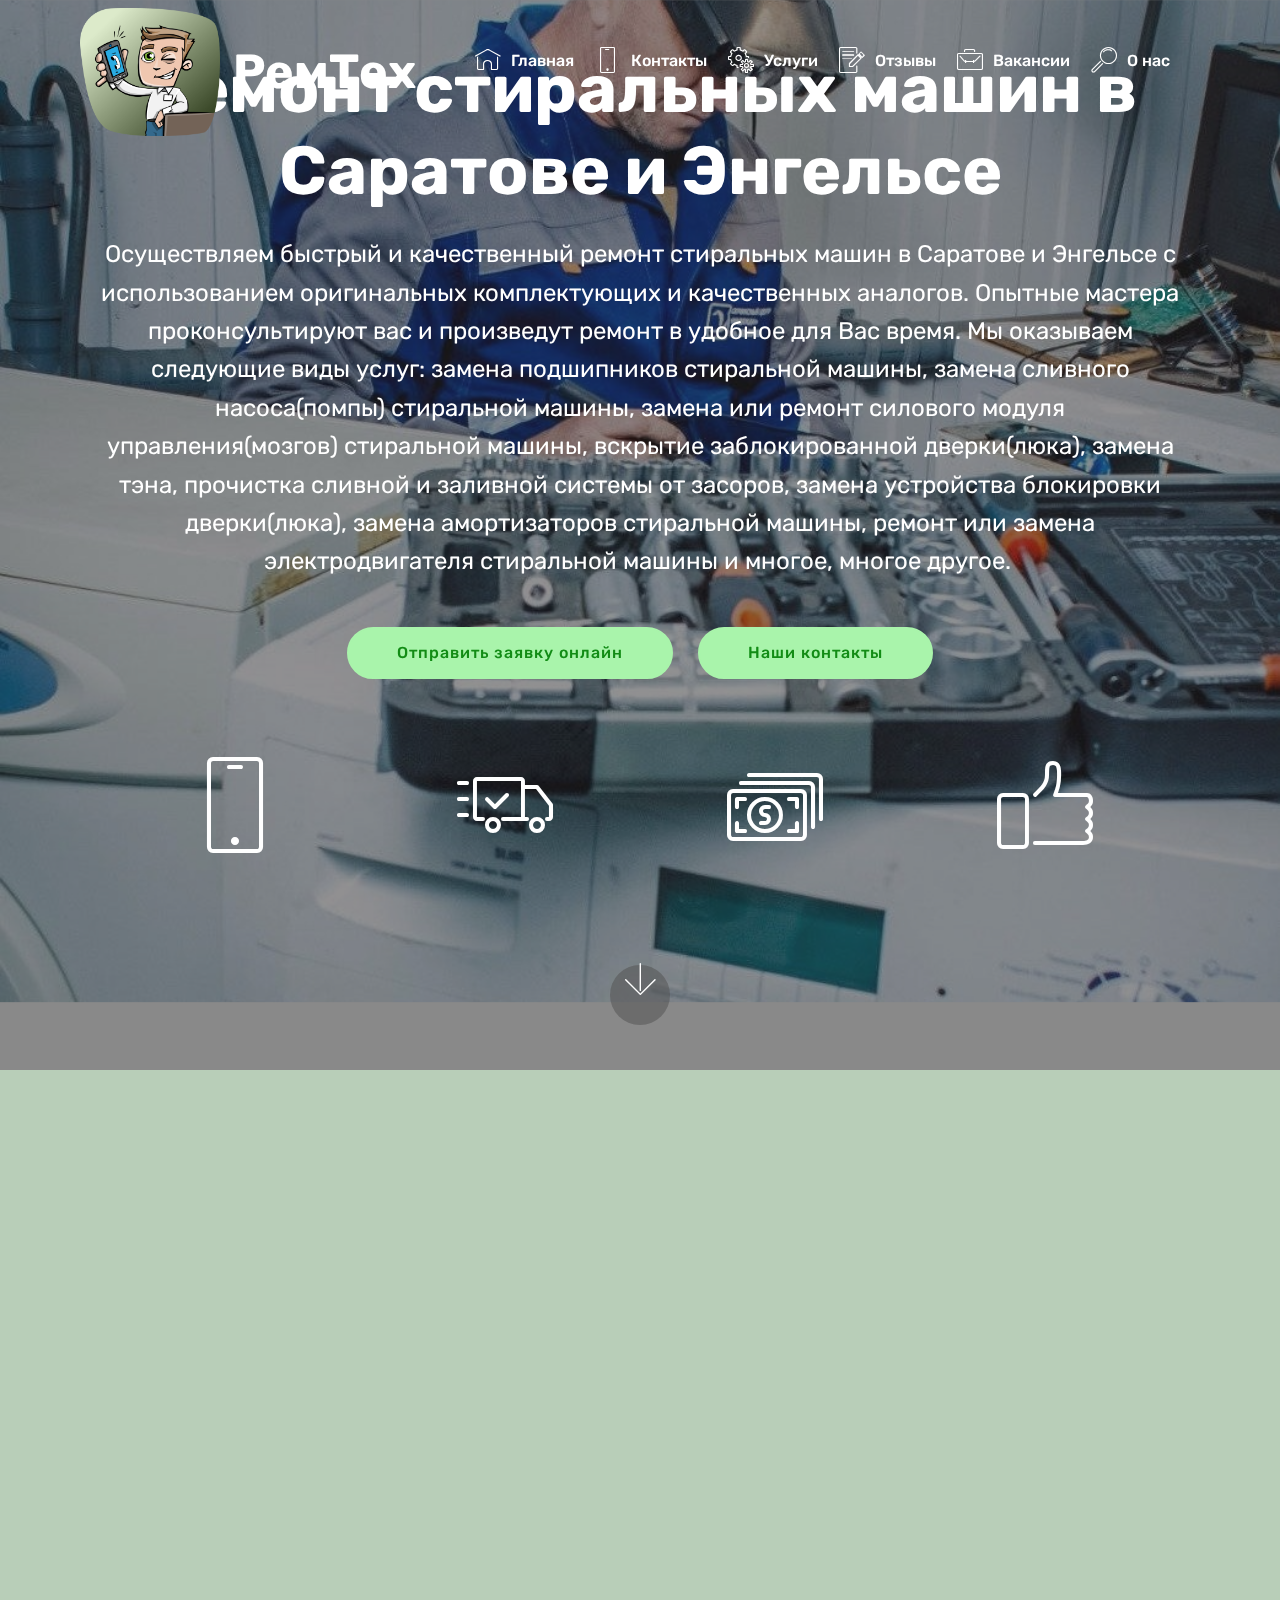
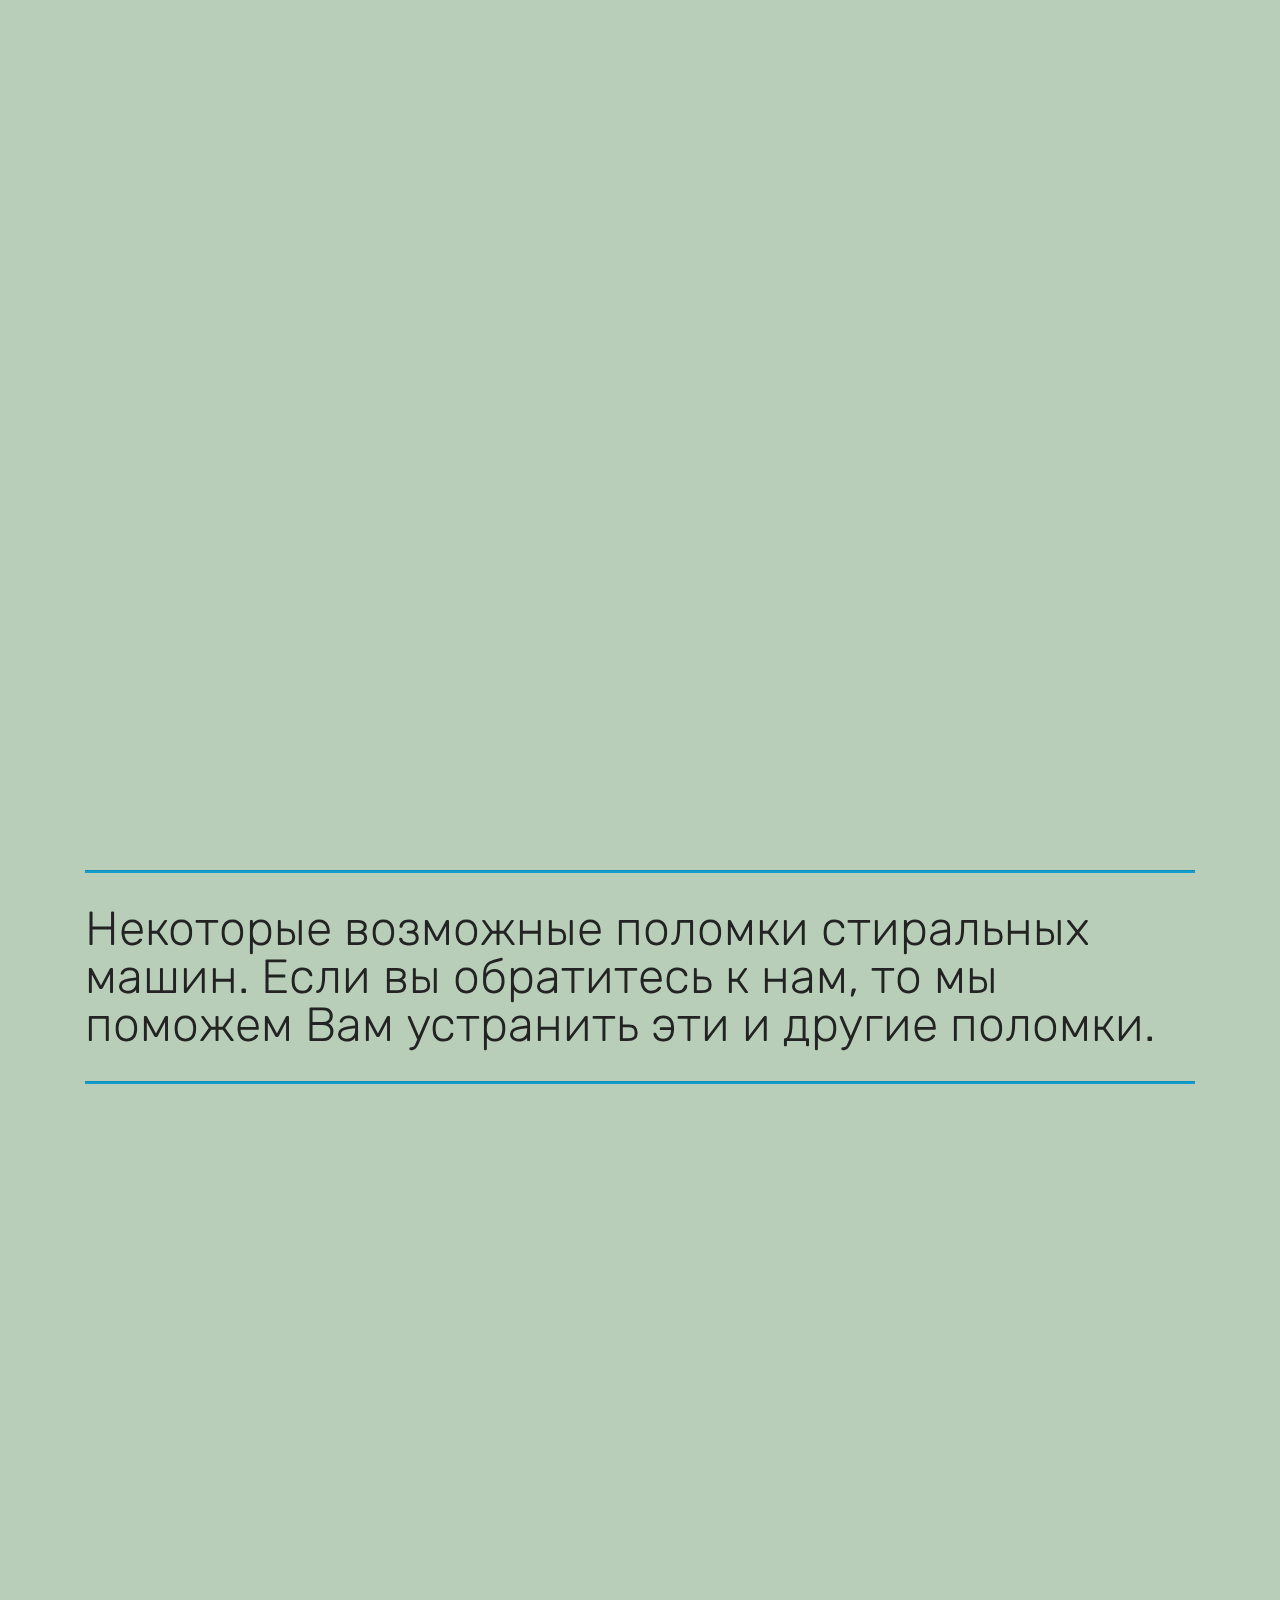
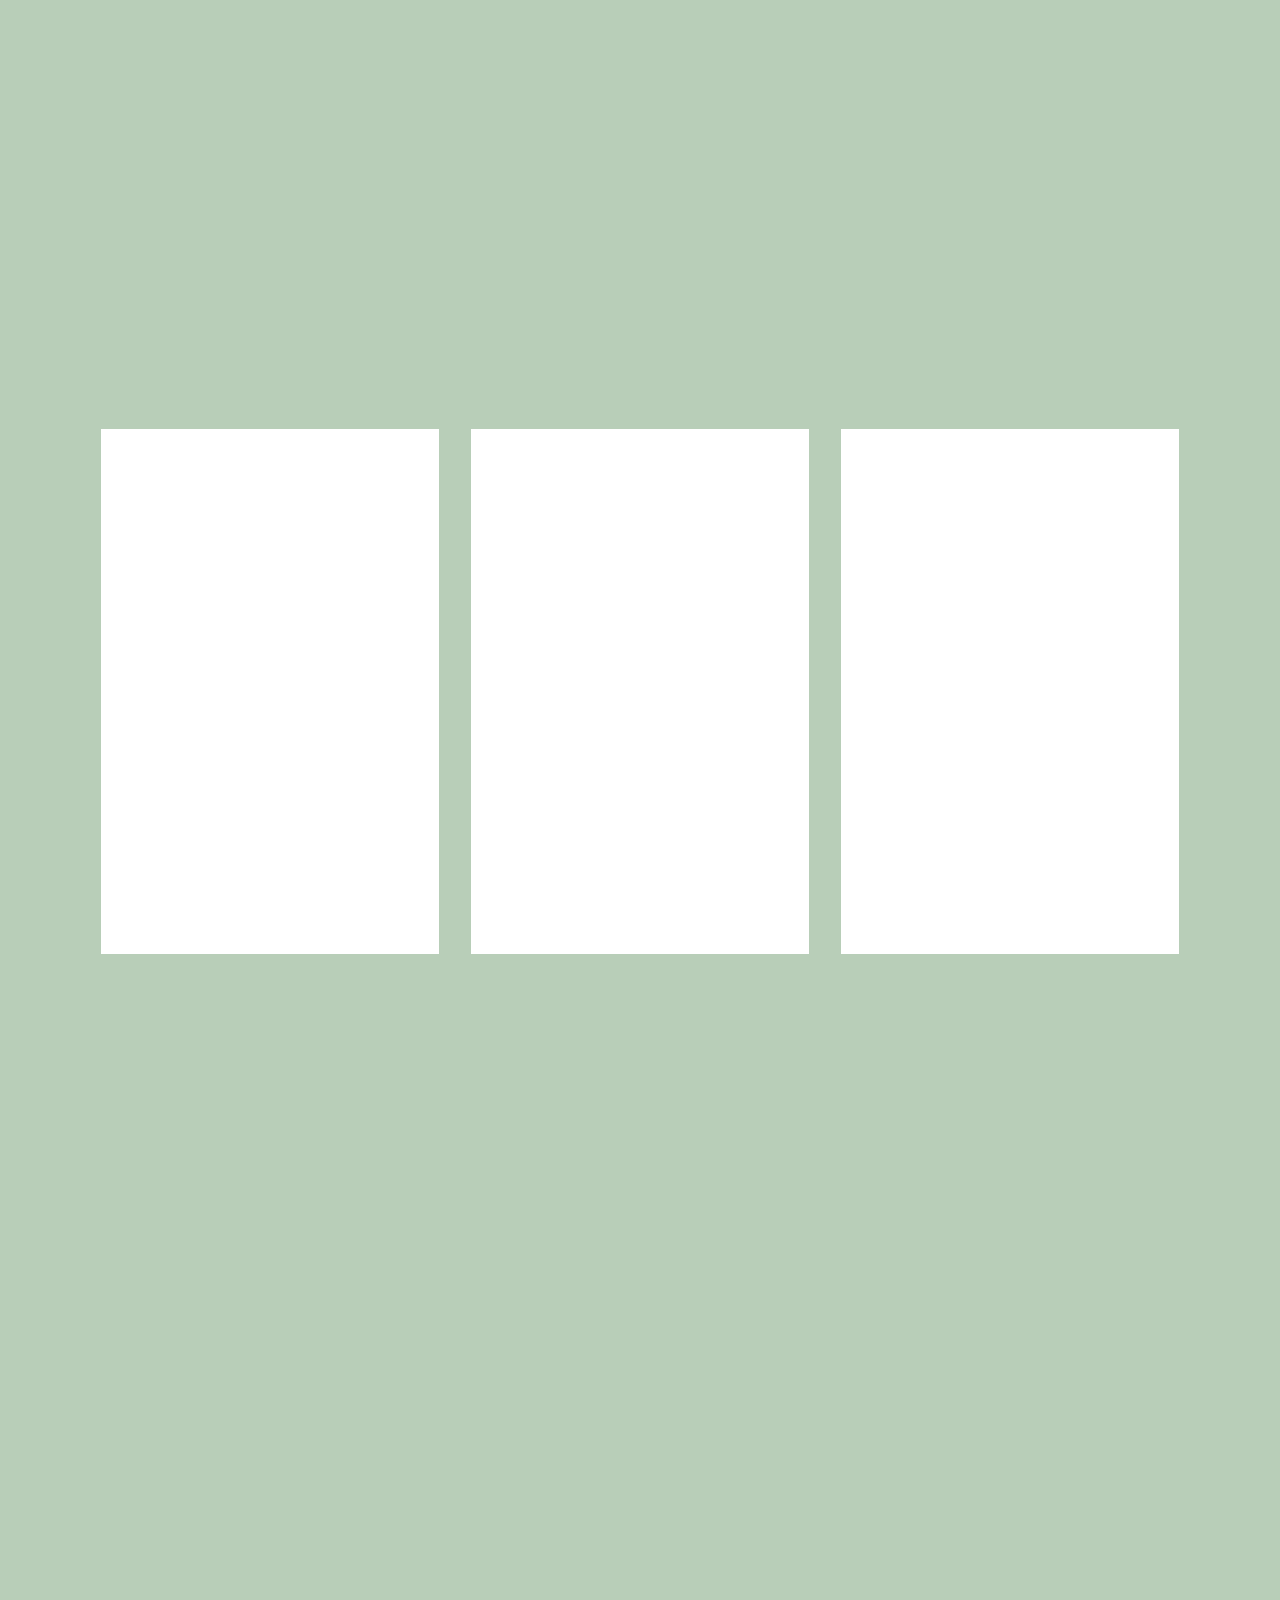
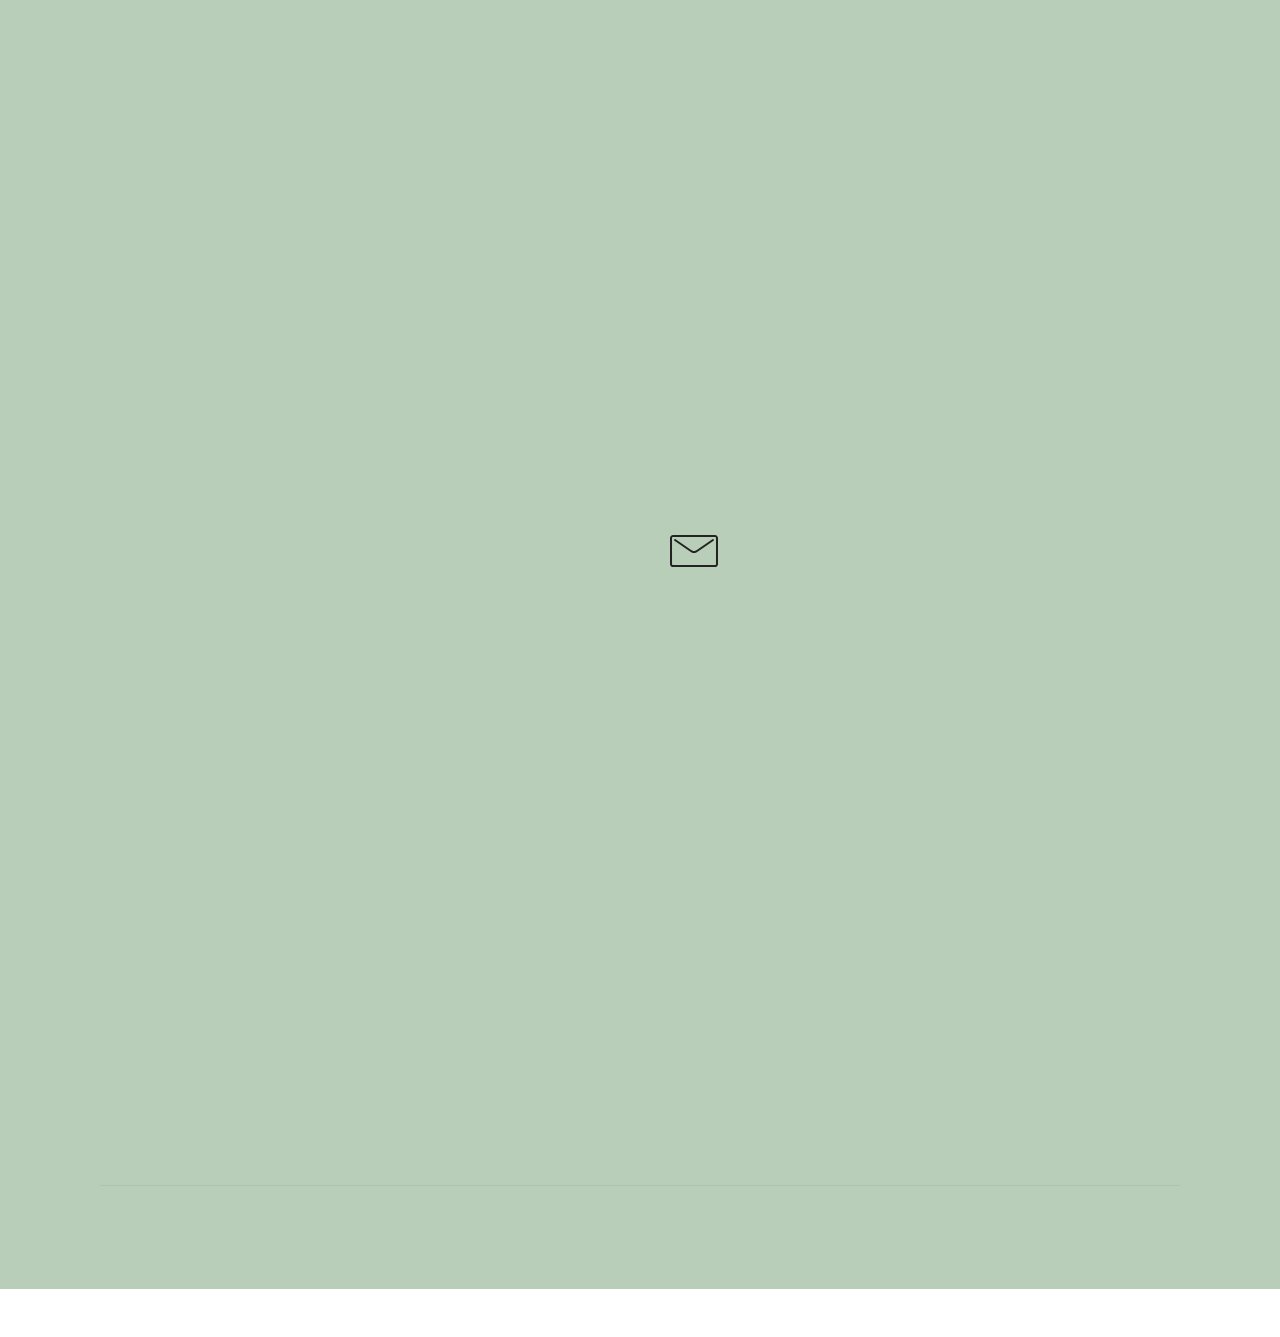
==== commit 92fb5ca4: "create github pages" ====
--- a/page1.html
+++ b/page1.html
@@ -90,7 +90,7 @@
                         Ремонт стиральных машин в Саратове и Энгельсе</h1>
                     <p class="mbr-text pb-3 mbr-white mbr-fonts-style display-5">
                         Осуществляем быстрый и качественный ремонт стиральных машин в Саратове и Энгельсе с использованием оригинальных комплектующих и качественных аналогов. Опытные мастера проконсультируют вас и произведут ремонт в удобное для Вас время. Мы оказываем следующие виды услуг: замена подшипников стиральной машины, замена сливного насоса(помпы) стиральной машины, замена или ремонт силового модуля управления(мозгов) стиральной машины, вскрытие заблокированной дверки(люка), замена тэна, прочистка сливной и заливной системы от засоров, замена устройства блокировки дверки(люка), замена амортизаторов стиральной машины, ремонт или замена электродвигателя стиральной машины и многое, многое другое.&nbsp;</p>
-                    <div class="mbr-section-btn align-center py-2"><a class="btn btn-md btn-success-outline display-4" href="page1.html#form1-3h">Отправить заявку онлайн</a> <a class="btn btn-md btn-success-outline display-4" href="page1.html#features3-3j">Наши контакты</a></div>
+                    <div class="mbr-section-btn align-center py-2"><a class="btn btn-md btn-success display-4" href="page1.html#form1-3h">Отправить заявку онлайн</a> <a class="btn btn-md btn-success display-4" href="page1.html#features3-53">Наши контакты</a></div>
 
                     <div class="icons-media-container mbr-white">
                         <div class="card col-12 col-md-6 col-lg-3">
@@ -143,76 +143,6 @@
     </div>
 </section>
 
-<section class="mbr-section article content9 cid-rUk0HfReci" id="content9-1g">
-    
-     
-
-    <div class="container">
-        <div class="inner-container" style="width: 100%;">
-            <hr class="line" style="width: 100%;">
-            <div class="section-text align-center mbr-fonts-style display-2">
-                    Вызвать мастера можно по указанным ниже номерам.</div>
-            <hr class="line" style="width: 100%;">
-        </div>
-        </div>
-</section>
-
-<section class="features3 cid-sgH45qUOhp" id="features3-3j">
-
-    
-
-    
-    <div class="container">
-        <div class="media-container-row">
-            <div class="card p-3 col-12 col-md-6 col-lg-4">
-                <div class="card-wrapper">
-                    <div class="card-img">
-                        <img src="assets/images/images-1-225x225.jpeg" alt="Mobirise">
-                    </div>
-                    <div class="card-box">
-                        <h4 class="card-title mbr-fonts-style display-5">
-                            Вызов мастера по сотовой связи</h4>
-                        <p class="mbr-text mbr-fonts-style display-7"><strong><a href="tel:+7-967-507-54-25 " class="text-primary"><b>+7-967-507-54-25
-</b></a><br><a href="tel:+7-917-212-72-39" class="text-primary"><b>+7-917-212-72-39</b></a></strong></p>
-                    </div>
-                    
-                </div>
-            </div>
-
-            <div class="card p-3 col-12 col-md-6 col-lg-4">
-                <div class="card-wrapper">
-                    <div class="card-img">
-                        <img src="assets/images/unnamed-512x512.png" alt="Mobirise">
-                    </div>
-                    <div class="card-box">
-                        <h4 class="card-title mbr-fonts-style display-5">
-                            Вызов мастера по WhatsApp&nbsp; &nbsp;&nbsp;</h4>
-                        <p class="mbr-text mbr-fonts-style display-7"><strong><a href="https://wa.me/79675075425 " class="text-primary"><b>+7-967-507-54-25 </b></a>
-<br><a href="https://wa.me/79172127239" class="text-primary"><b>+7-917-212-72-39</b></a></strong></p>
-                    </div>
-                    
-                </div>
-            </div>
-
-            <div class="card p-3 col-12 col-md-6 col-lg-4">
-                <div class="card-wrapper">
-                    <div class="card-img">
-                        <img src="assets/images/viber-1-200x200.png" alt="Mobirise">
-                    </div>
-                    <div class="card-box">
-                        <h4 class="card-title mbr-fonts-style display-5">Вызов мастера по Viber&nbsp; &nbsp; &nbsp; &nbsp; &nbsp; &nbsp; &nbsp;&nbsp;</h4>
-                        <p class="mbr-text mbr-fonts-style display-7"><strong><a href="viber://chat?number=+7-967-507-54-25 " class="text-primary"><b>+7-967-507-54-25 </b></a>
-<br><a href="viber://chat?number=+7-917-212-72-39" class="text-primary"><b>+7-917-212-72-39</b></a></strong></p>
-                    </div>
-                    
-                </div>
-            </div>
-
-            
-        </div>
-    </div>
-</section>
-
 <section class="testimonials1 cid-sgH8D9MVFV" id="testimonials1-3m">
 
     
@@ -300,7 +230,7 @@
     <div class="container">
         <div class="inner-container" style="width: 100%;">
             <hr class="line" style="width: 100%;">
-            <div class="section-text align-center mbr-fonts-style display-2">Некоторые возможные поломки стиральных машин. Если вы обратитесь к нам, то мы поможем Вам устранить эти поломки.</div>
+            <div class="section-text align-center mbr-fonts-style display-2">Некоторые возможные поломки стиральных машин. Если вы обратитесь к нам, то мы поможем Вам устранить эти и другие поломки.</div>
             <hr class="line" style="width: 100%;">
         </div>
         </div>
@@ -402,6 +332,62 @@
     </div>
 </section>
 
+<section class="features3 cid-sh3lOK0ZdW" id="features3-53">
+
+    
+
+    
+    <div class="container">
+        <div class="media-container-row">
+            <div class="card p-3 col-12 col-md-6 col-lg-4">
+                <div class="card-wrapper">
+                    <div class="card-img">
+                        <img src="assets/images/images-1-225x225.jpeg" alt="Вызвать мастера по ремонту стиральных машин">
+                    </div>
+                    <div class="card-box">
+                        <h4 class="card-title mbr-fonts-style display-5">
+                            Вызов мастера по сотовой связи</h4>
+                        <p class="mbr-text mbr-fonts-style display-7"><strong><a href="tel:+7-967-507-54-25 " class="text-primary"><b>+7-967-507-54-25
+</b></a><br><a href="tel:+7-917-212-72-39" class="text-primary"><b>+7-917-212-72-39</b></a></strong></p>
+                    </div>
+                    
+                </div>
+            </div>
+
+            <div class="card p-3 col-12 col-md-6 col-lg-4">
+                <div class="card-wrapper">
+                    <div class="card-img">
+                        <img src="assets/images/unnamed-512x512.png" alt="Вызвать мастера по ремонту стиральных машин">
+                    </div>
+                    <div class="card-box">
+                        <h4 class="card-title mbr-fonts-style display-5">
+                            Вызов мастера по WhatsApp&nbsp; &nbsp;&nbsp;</h4>
+                        <p class="mbr-text mbr-fonts-style display-7"><strong><a href="https://wa.me/79675075425 " class="text-primary"><b>+7-967-507-54-25 </b></a>
+<br><a href="https://wa.me/79172127239" class="text-primary"><b>+7-917-212-72-39</b></a></strong></p>
+                    </div>
+                    
+                </div>
+            </div>
+
+            <div class="card p-3 col-12 col-md-6 col-lg-4">
+                <div class="card-wrapper">
+                    <div class="card-img">
+                        <img src="assets/images/viber-1-200x200.png" alt="Вызвать мастера по ремонту стиральных машин">
+                    </div>
+                    <div class="card-box">
+                        <h4 class="card-title mbr-fonts-style display-5">Вызов мастера по Viber&nbsp; &nbsp; &nbsp; &nbsp; &nbsp; &nbsp; &nbsp;&nbsp;</h4>
+                        <p class="mbr-text mbr-fonts-style display-7"><strong><a href="viber://chat?number=+7-967-507-54-25 " class="text-primary"><b>+7-967-507-54-25 </b></a>
+<br><a href="viber://chat?number=+7-917-212-72-39" class="text-primary"><b>+7-917-212-72-39</b></a></strong></p>
+                    </div>
+                    
+                </div>
+            </div>
+
+            
+        </div>
+    </div>
+</section>
+
 <section class="mbr-section form1 cid-s2Wtezl3Hi" id="form1-3h">
 
     
@@ -419,7 +405,7 @@
         <div class="row justify-content-center">
             <div class="media-container-column col-lg-8" data-form-type="formoid">
                 <!---Formbuilder Form--->
-                <form action="https://mobirise.eu/" method="POST" class="mbr-form form-with-styler" data-form-title="Mobirise Form"><input type="hidden" name="email" data-form-email="true" value="DFUedQZJbEU7yoOQEtgPecnU1BUnI9uy1HDHOXqnRaUbtW8tvAcOFh5vaxQVk7VQdcncFvR4olEcXk+lO2KhbAHoJOdFK3Ea36hbUCbl0GHrJ5QQdJo+BAFolbp1HDEM">
+                <form action="https://mobirise.eu/" method="POST" class="mbr-form form-with-styler" data-form-title="Mobirise Form"><input type="hidden" name="email" data-form-email="true" value="wsDjdpS3fX3N/2eiTW8qBrf/E47XGohYJunfLeS4/SEMR9QXSfiqV2AroewAQdl6cVr3MbDyzmkTMGruCA5eSNrYcdP3q19jTa7O6ovBBp0dimvV0gb+Jhd7iykDXVTV">
                     <div class="row">
                         <div hidden="hidden" data-form-alert="" class="alert alert-success col-12">Спасибо за заполнение анкеты!</div>
                         <div hidden="hidden" data-form-alert-danger="" class="alert alert-danger col-12">
@@ -476,7 +462,7 @@
                 </div>
                 <div data-form-type="formoid">
                     <!---Formbuilder Form--->
-                    <form action="https://mobirise.eu/" method="POST" class="mbr-form form-with-styler" data-form-title="Mobirise Form"><input type="hidden" name="email" data-form-email="true" value="nXaJhn/sOvXwAQqaBsteHBJ5s6xWALg96zBP62yGvCKZJwSIJSsRqShvO2hpCyLw9sJws7bOGd5lm06h2B+IvTu0wQyS2AA6Y94UFr6Bh58fRP7w6iTWqroA9LEfsMRW">
+                    <form action="https://mobirise.eu/" method="POST" class="mbr-form form-with-styler" data-form-title="Mobirise Form"><input type="hidden" name="email" data-form-email="true" value="j7/V5TUkg/I7+vS2B6n1L2ZzuHK6jYvkSw0bHUTw7NmoZMLhFeeQ2vkyGnZ0EXqCLhVJFKfLgakcDqPSaT0SzmRSeqdpxypPGSiltBDRXD3kYliFguty9zG8Xx8tt36a">
                         <div class="row">
                             <div hidden="hidden" data-form-alert="" class="alert alert-success col-12">Спасибо за заполнение анкеты!</div>
                             <div hidden="hidden" data-form-alert-danger="" class="alert alert-danger col-12">
@@ -543,7 +529,7 @@
             </div>
         </div>
     </div>
-</section><section style="background-color: #fff; font-family: -apple-system, BlinkMacSystemFont, 'Segoe UI', 'Roboto', 'Helvetica Neue', Arial, sans-serif; color:#aaa; font-size:12px; padding: 0; align-items: center; display: flex;"><a href="https://mobirise.site/r" style="flex: 1 1; height: 3rem; padding-left: 1rem;"></a><p style="flex: 0 0 auto; margin:0; padding-right:1rem;">Mobirise website creator - <a href="https://mobirise.site/o" style="color:#aaa;">More here</a></p></section><script src="assets/web/assets/jquery/jquery.min.js"></script>  <script src="assets/popper/popper.min.js"></script>  <script src="assets/bootstrap/js/bootstrap.min.js"></script>  <script src="assets/tether/tether.min.js"></script>  <script src="assets/smoothscroll/smooth-scroll.js"></script>  <script src="assets/vimeoplayer/jquery.mb.vimeo_player.js"></script>  <script src="assets/parallax/jarallax.min.js"></script>  <script src="assets/viewportchecker/jquery.viewportchecker.js"></script>  <script src="assets/dropdown/js/nav-dropdown.js"></script>  <script src="assets/dropdown/js/navbar-dropdown.js"></script>  <script src="assets/touchswipe/jquery.touch-swipe.min.js"></script>  <script src="assets/theme/js/script.js"></script>  <script src="assets/formoid/formoid.min.js"></script>  
+</section><section style="background-color: #fff; font-family: -apple-system, BlinkMacSystemFont, 'Segoe UI', 'Roboto', 'Helvetica Neue', Arial, sans-serif; color:#aaa; font-size:12px; padding: 0; align-items: center; display: flex;"><a href="https://mobirise.site/v" style="flex: 1 1; height: 3rem; padding-left: 1rem;"></a><p style="flex: 0 0 auto; margin:0; padding-right:1rem;">Website <a href="https://mobirise.site/f" style="color:#aaa;">was designed</a> with Mobirise</p></section><script src="assets/web/assets/jquery/jquery.min.js"></script>  <script src="assets/popper/popper.min.js"></script>  <script src="assets/bootstrap/js/bootstrap.min.js"></script>  <script src="assets/tether/tether.min.js"></script>  <script src="assets/smoothscroll/smooth-scroll.js"></script>  <script src="assets/vimeoplayer/jquery.mb.vimeo_player.js"></script>  <script src="assets/parallax/jarallax.min.js"></script>  <script src="assets/viewportchecker/jquery.viewportchecker.js"></script>  <script src="assets/dropdown/js/nav-dropdown.js"></script>  <script src="assets/dropdown/js/navbar-dropdown.js"></script>  <script src="assets/touchswipe/jquery.touch-swipe.min.js"></script>  <script src="assets/theme/js/script.js"></script>  <script src="assets/formoid/formoid.min.js"></script>  
   
   
  <div id="scrollToTop" class="scrollToTop mbr-arrow-up"><a style="text-align: center;"><i class="mbr-arrow-up-icon mbr-arrow-up-icon-cm cm-icon cm-icon-smallarrow-up"></i></a></div>
--- a/assets/mobirise/css/mbr-additional.css
+++ b/assets/mobirise/css/mbr-additional.css
@@ -1882,73 +1882,6 @@
 .cid-rU3nUHqicw .nav-link:hover,
 .cid-rU3nUHqicw .dropdown-item:hover {
   color: #c1c1c1 !important;
-}
-.cid-rUk0HfReci {
-  padding-top: 30px;
-  padding-bottom: 30px;
-  background-color: #b8ceb8;
-}
-.cid-rUk0HfReci .line {
-  background-color: #149dcc;
-  color: #149dcc;
-  align: center;
-  height: 2px;
-  margin: 0 auto;
-}
-.cid-rUk0HfReci .section-text {
-  padding: 2rem 0;
-  text-align: left;
-}
-.cid-rUk0HfReci .inner-container {
-  margin: 0 auto;
-}
-@media (max-width: 768px) {
-  .cid-rUk0HfReci .inner-container {
-    width: 100% !important;
-  }
-}
-.cid-sgH45qUOhp {
-  padding-top: 90px;
-  padding-bottom: 90px;
-  background-color: #b8ceb8;
-}
-.cid-sgH45qUOhp .card-box {
-  padding: 0 2rem;
-}
-.cid-sgH45qUOhp .mbr-section-btn {
-  padding-top: 1rem;
-}
-.cid-sgH45qUOhp .mbr-section-btn a {
-  margin-top: 1rem;
-  margin-bottom: 0;
-}
-.cid-sgH45qUOhp h4 {
-  font-weight: 500;
-  margin-bottom: 0;
-  text-align: left;
-  padding-top: 2rem;
-}
-.cid-sgH45qUOhp p {
-  margin-bottom: 0;
-  text-align: left;
-  padding-top: 1.5rem;
-}
-.cid-sgH45qUOhp .mbr-text {
-  color: #232323;
-}
-.cid-sgH45qUOhp .card-wrapper {
-  height: 100%;
-  padding-bottom: 2rem;
-  background: #ffffff;
-  box-shadow: 0px 0px 0px 0px rgba(0, 0, 0, 0);
-  transition: box-shadow 0.3s;
-}
-.cid-sgH45qUOhp .card-wrapper:hover {
-  box-shadow: 0px 0px 30px 0px rgba(0, 0, 0, 0.05);
-  transition: box-shadow 0.3s;
-}
-.cid-sgH45qUOhp .card-title {
-  text-align: left;
 }
 .cid-sgH8D9MVFV {
   padding-top: 90px;
@@ -2236,6 +2169,49 @@
   border-radius: 50%;
   content: '✓';
 }
+.cid-sh3lOK0ZdW {
+  padding-top: 90px;
+  padding-bottom: 90px;
+  background-color: #b8ceb8;
+}
+.cid-sh3lOK0ZdW .card-box {
+  padding: 0 2rem;
+}
+.cid-sh3lOK0ZdW .mbr-section-btn {
+  padding-top: 1rem;
+}
+.cid-sh3lOK0ZdW .mbr-section-btn a {
+  margin-top: 1rem;
+  margin-bottom: 0;
+}
+.cid-sh3lOK0ZdW h4 {
+  font-weight: 500;
+  margin-bottom: 0;
+  text-align: left;
+  padding-top: 2rem;
+}
+.cid-sh3lOK0ZdW p {
+  margin-bottom: 0;
+  text-align: left;
+  padding-top: 1.5rem;
+}
+.cid-sh3lOK0ZdW .mbr-text {
+  color: #232323;
+}
+.cid-sh3lOK0ZdW .card-wrapper {
+  height: 100%;
+  padding-bottom: 2rem;
+  background: #ffffff;
+  box-shadow: 0px 0px 0px 0px rgba(0, 0, 0, 0);
+  transition: box-shadow 0.3s;
+}
+.cid-sh3lOK0ZdW .card-wrapper:hover {
+  box-shadow: 0px 0px 30px 0px rgba(0, 0, 0, 0.05);
+  transition: box-shadow 0.3s;
+}
+.cid-sh3lOK0ZdW .card-title {
+  text-align: left;
+}
 .cid-s2Wtezl3Hi {
   padding-top: 90px;
   padding-bottom: 90px;
--- a/assets/mobirise/css/mbr-additional.css
+++ b/assets/mobirise/css/mbr-additional.css
@@ -1882,73 +1882,6 @@
 .cid-rU3nUHqicw .nav-link:hover,
 .cid-rU3nUHqicw .dropdown-item:hover {
   color: #c1c1c1 !important;
-}
-.cid-rUk0HfReci {
-  padding-top: 30px;
-  padding-bottom: 30px;
-  background-color: #b8ceb8;
-}
-.cid-rUk0HfReci .line {
-  background-color: #149dcc;
-  color: #149dcc;
-  align: center;
-  height: 2px;
-  margin: 0 auto;
-}
-.cid-rUk0HfReci .section-text {
-  padding: 2rem 0;
-  text-align: left;
-}
-.cid-rUk0HfReci .inner-container {
-  margin: 0 auto;
-}
-@media (max-width: 768px) {
-  .cid-rUk0HfReci .inner-container {
-    width: 100% !important;
-  }
-}
-.cid-sgH45qUOhp {
-  padding-top: 90px;
-  padding-bottom: 90px;
-  background-color: #b8ceb8;
-}
-.cid-sgH45qUOhp .card-box {
-  padding: 0 2rem;
-}
-.cid-sgH45qUOhp .mbr-section-btn {
-  padding-top: 1rem;
-}
-.cid-sgH45qUOhp .mbr-section-btn a {
-  margin-top: 1rem;
-  margin-bottom: 0;
-}
-.cid-sgH45qUOhp h4 {
-  font-weight: 500;
-  margin-bottom: 0;
-  text-align: left;
-  padding-top: 2rem;
-}
-.cid-sgH45qUOhp p {
-  margin-bottom: 0;
-  text-align: left;
-  padding-top: 1.5rem;
-}
-.cid-sgH45qUOhp .mbr-text {
-  color: #232323;
-}
-.cid-sgH45qUOhp .card-wrapper {
-  height: 100%;
-  padding-bottom: 2rem;
-  background: #ffffff;
-  box-shadow: 0px 0px 0px 0px rgba(0, 0, 0, 0);
-  transition: box-shadow 0.3s;
-}
-.cid-sgH45qUOhp .card-wrapper:hover {
-  box-shadow: 0px 0px 30px 0px rgba(0, 0, 0, 0.05);
-  transition: box-shadow 0.3s;
-}
-.cid-sgH45qUOhp .card-title {
-  text-align: left;
 }
 .cid-sgH8D9MVFV {
   padding-top: 90px;
@@ -2236,6 +2169,49 @@
   border-radius: 50%;
   content: '✓';
 }
+.cid-sh3lOK0ZdW {
+  padding-top: 90px;
+  padding-bottom: 90px;
+  background-color: #b8ceb8;
+}
+.cid-sh3lOK0ZdW .card-box {
+  padding: 0 2rem;
+}
+.cid-sh3lOK0ZdW .mbr-section-btn {
+  padding-top: 1rem;
+}
+.cid-sh3lOK0ZdW .mbr-section-btn a {
+  margin-top: 1rem;
+  margin-bottom: 0;
+}
+.cid-sh3lOK0ZdW h4 {
+  font-weight: 500;
+  margin-bottom: 0;
+  text-align: left;
+  padding-top: 2rem;
+}
+.cid-sh3lOK0ZdW p {
+  margin-bottom: 0;
+  text-align: left;
+  padding-top: 1.5rem;
+}
+.cid-sh3lOK0ZdW .mbr-text {
+  color: #232323;
+}
+.cid-sh3lOK0ZdW .card-wrapper {
+  height: 100%;
+  padding-bottom: 2rem;
+  background: #ffffff;
+  box-shadow: 0px 0px 0px 0px rgba(0, 0, 0, 0);
+  transition: box-shadow 0.3s;
+}
+.cid-sh3lOK0ZdW .card-wrapper:hover {
+  box-shadow: 0px 0px 30px 0px rgba(0, 0, 0, 0.05);
+  transition: box-shadow 0.3s;
+}
+.cid-sh3lOK0ZdW .card-title {
+  text-align: left;
+}
 .cid-s2Wtezl3Hi {
   padding-top: 90px;
   padding-bottom: 90px;
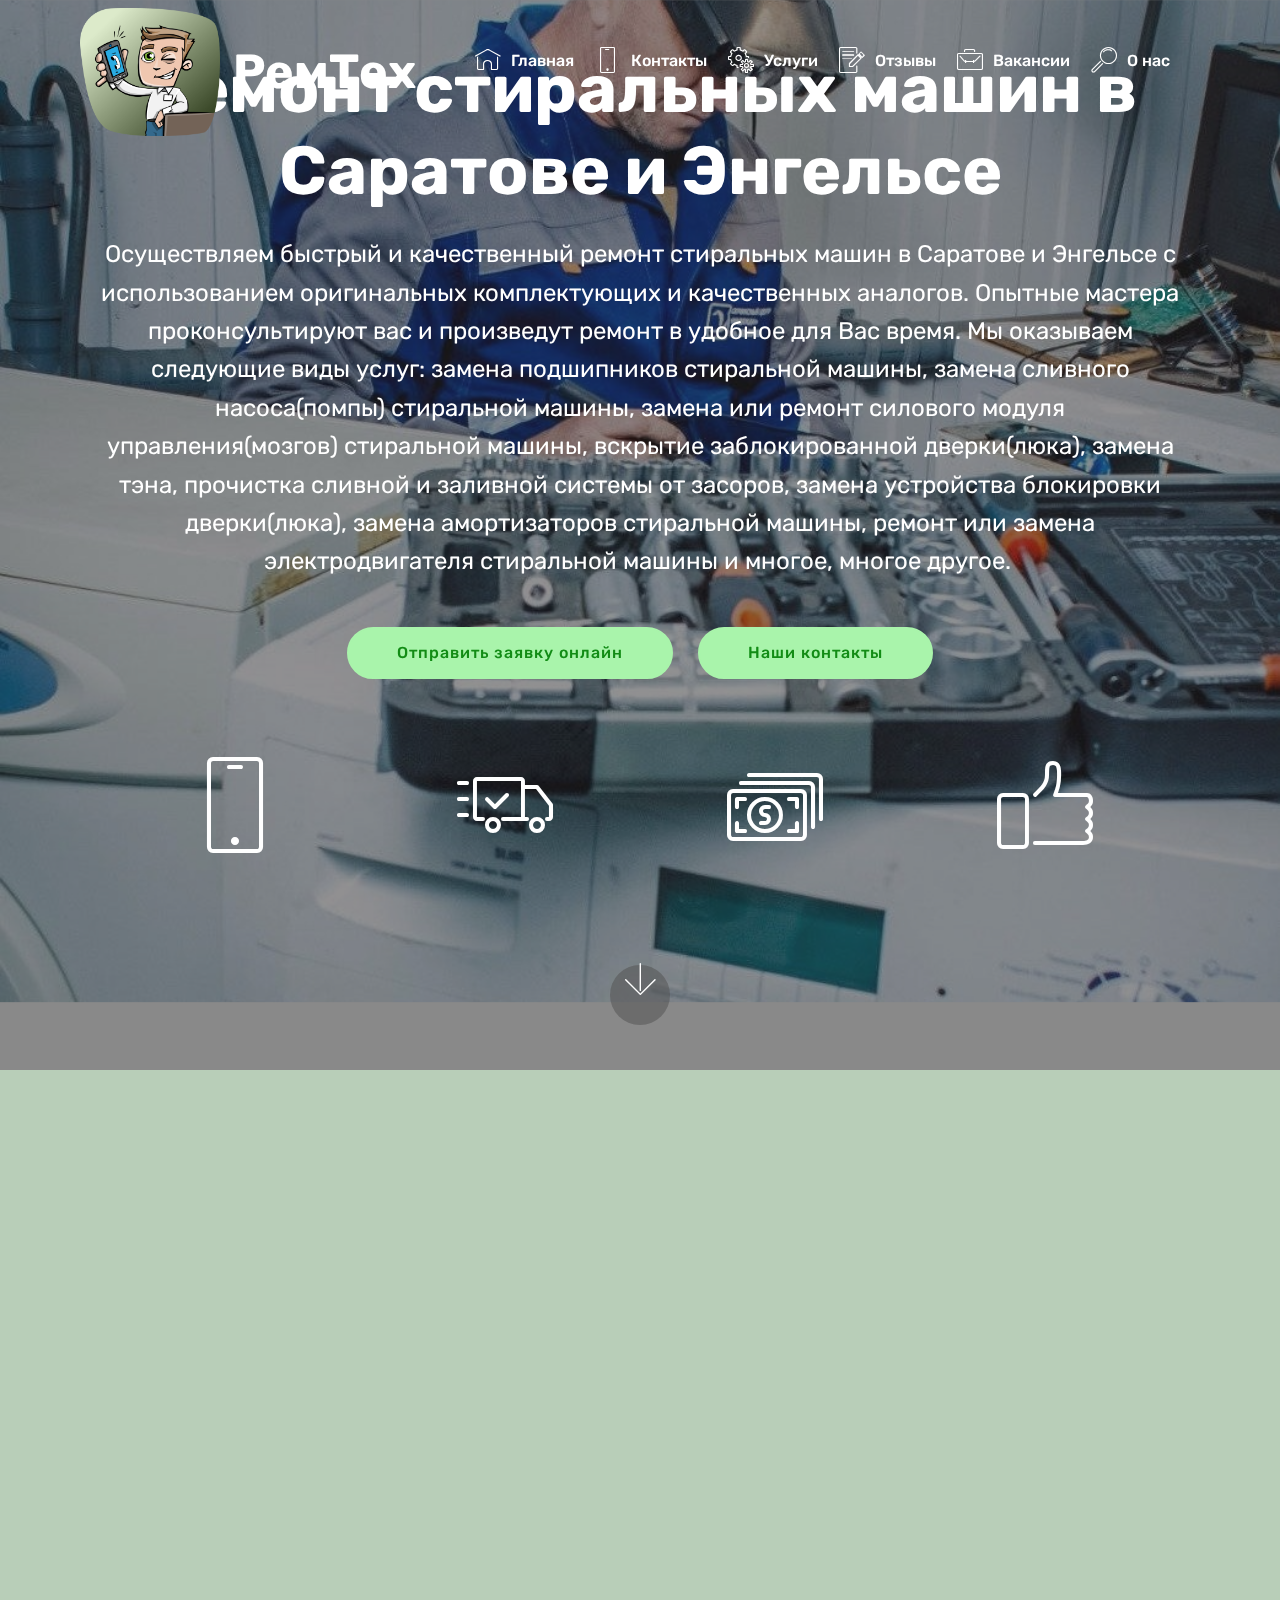
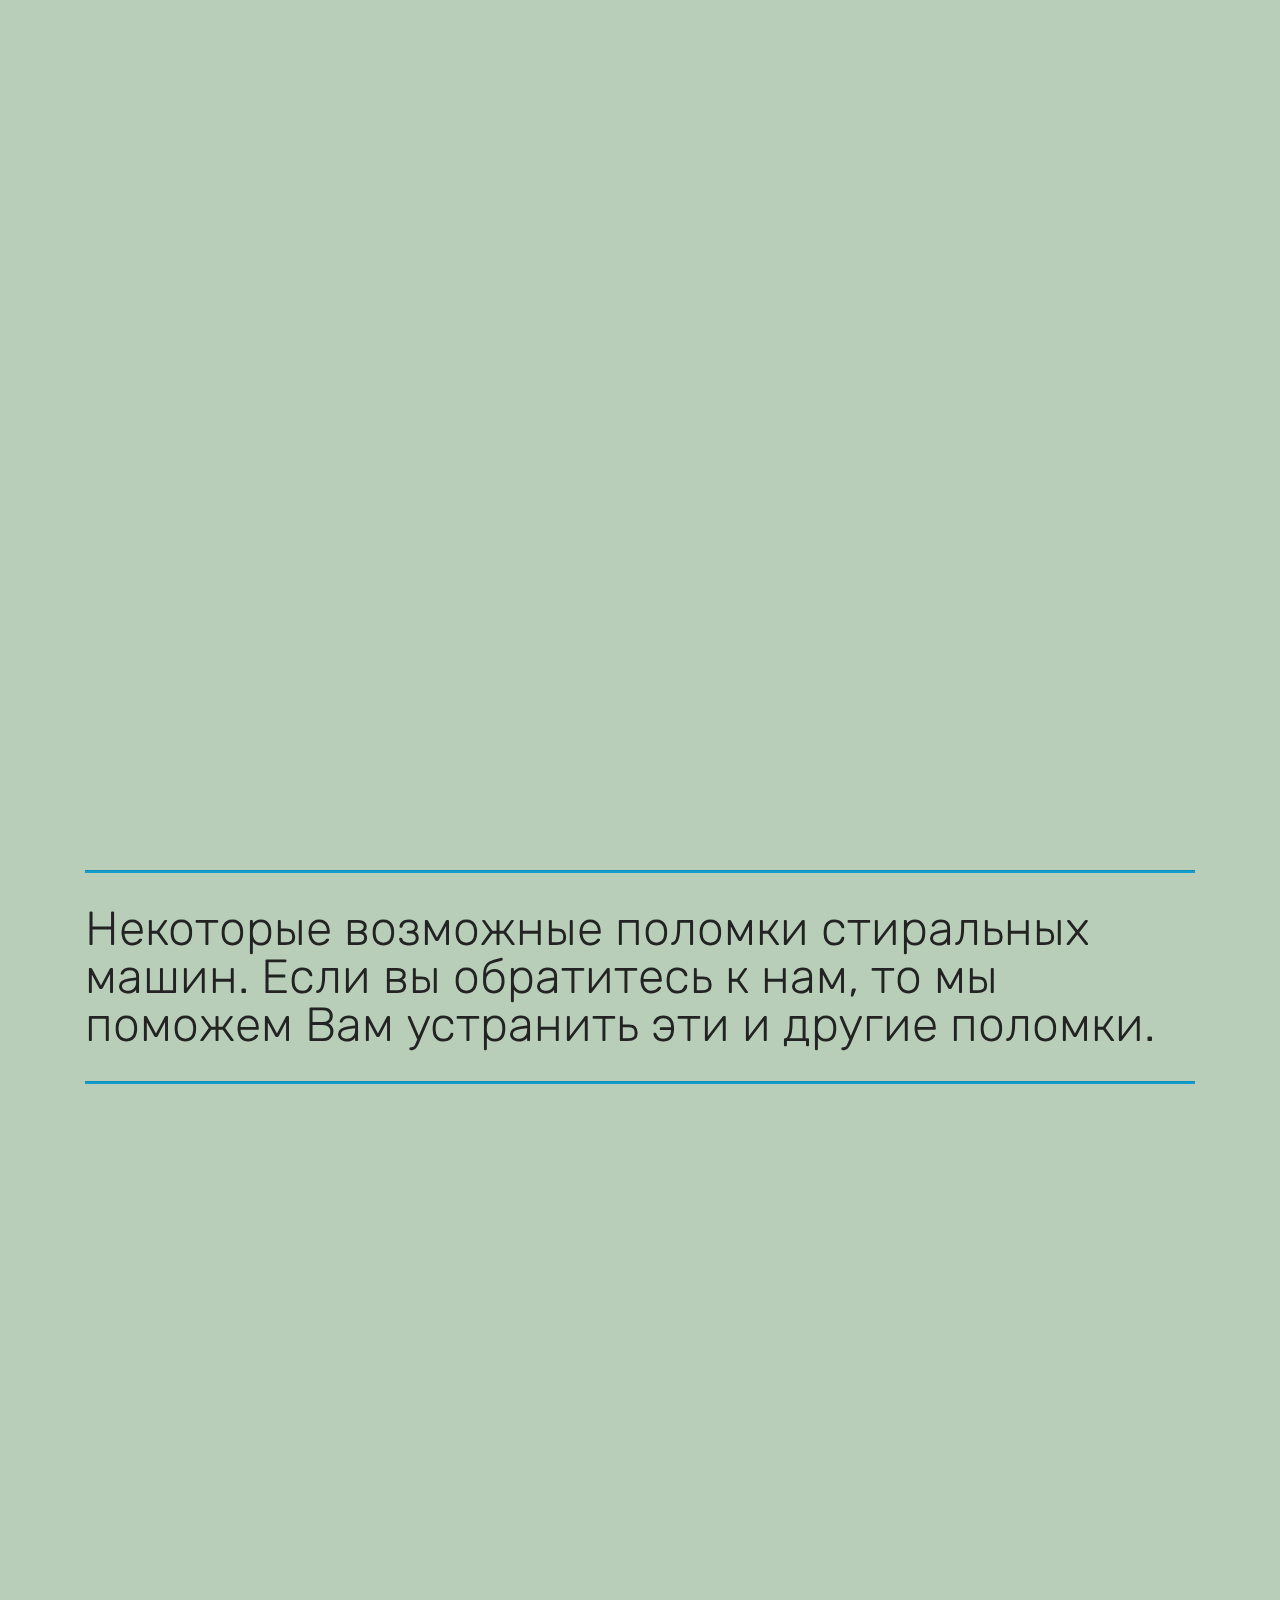
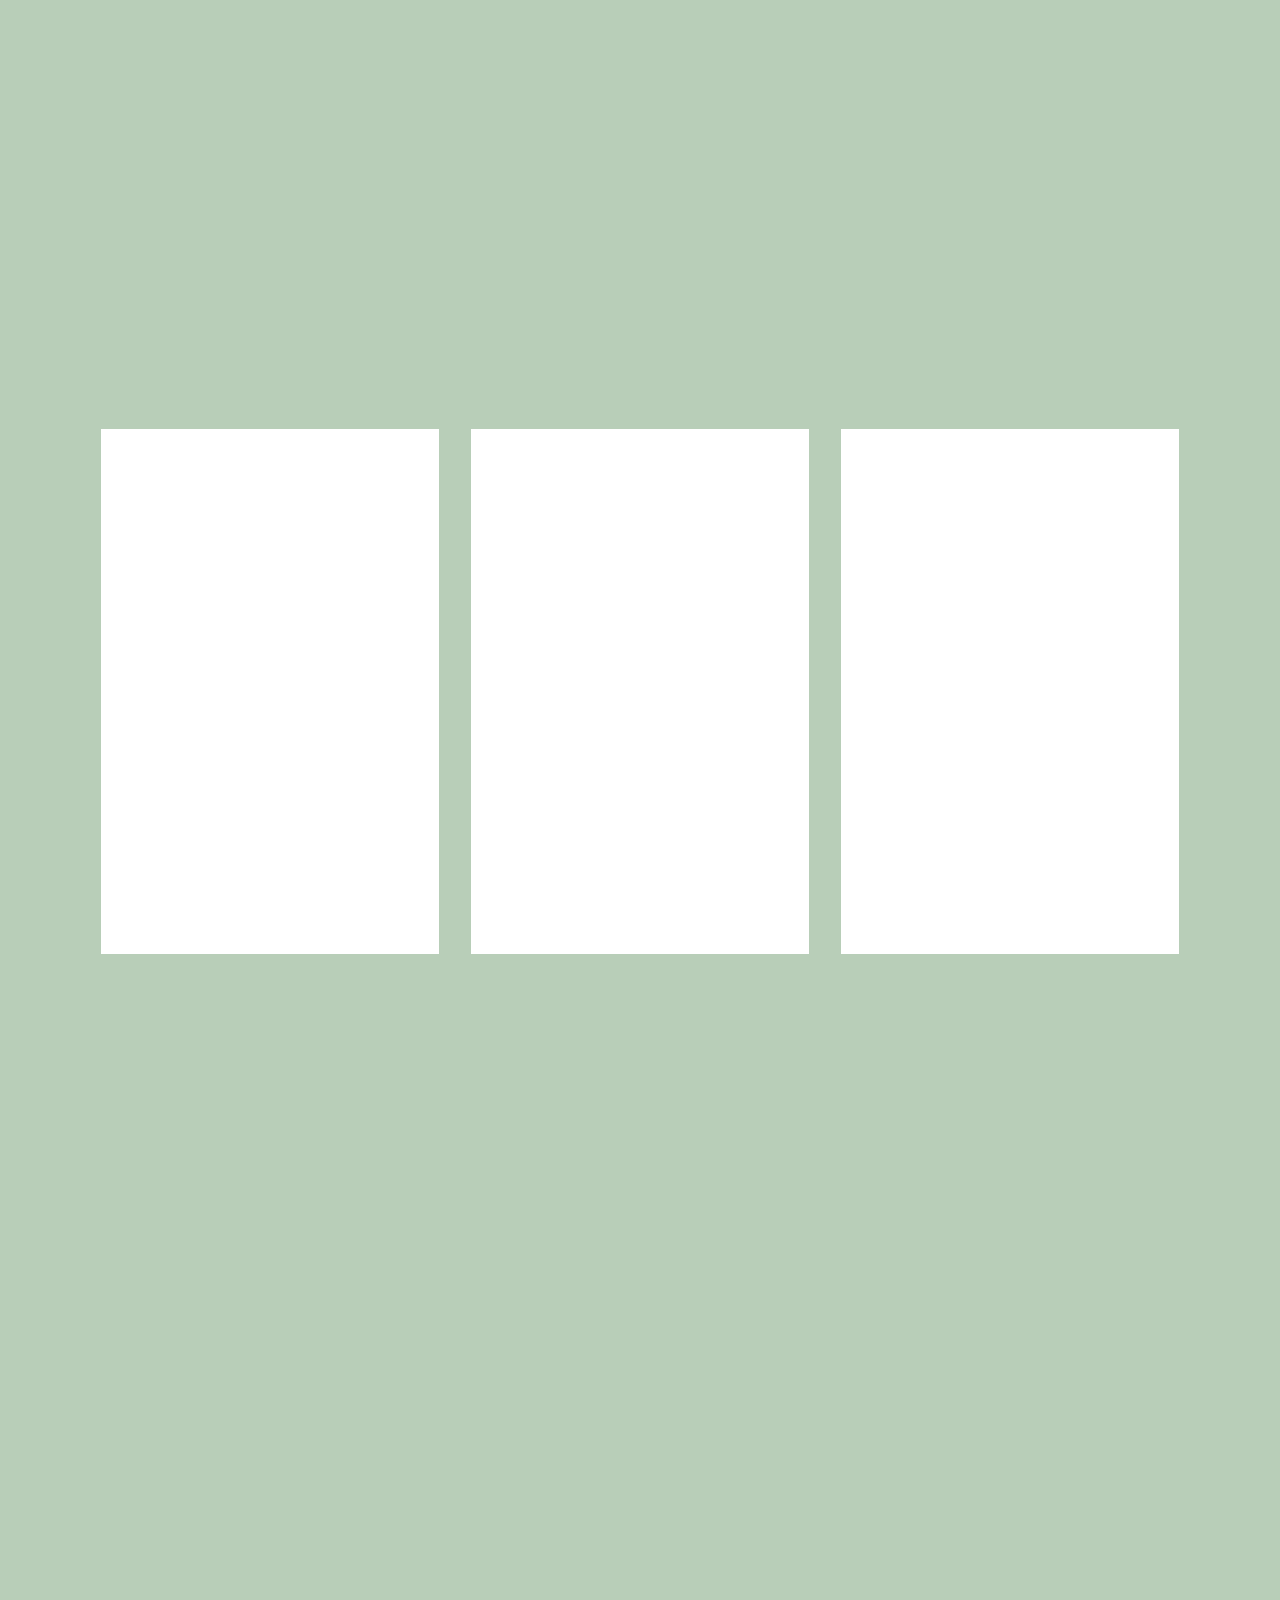
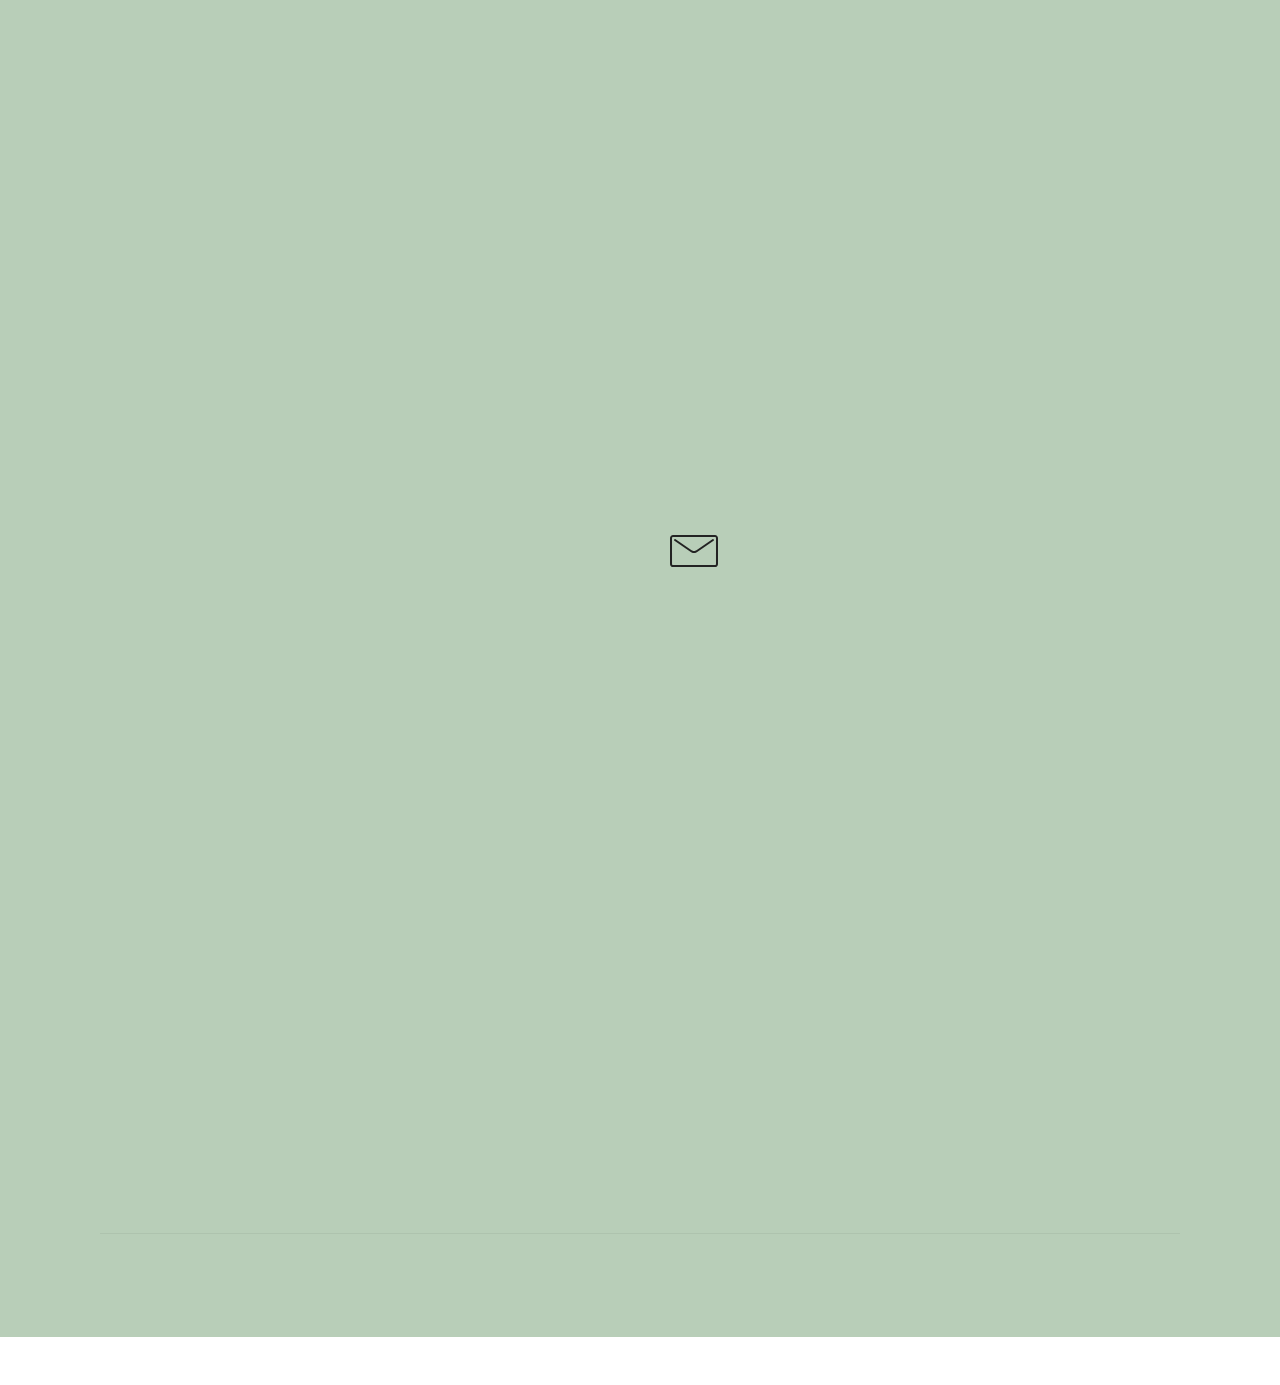
==== commit 4534f57c: "create github pages" ====
--- a/page1.html
+++ b/page1.html
@@ -405,7 +405,7 @@
         <div class="row justify-content-center">
             <div class="media-container-column col-lg-8" data-form-type="formoid">
                 <!---Formbuilder Form--->
-                <form action="https://mobirise.eu/" method="POST" class="mbr-form form-with-styler" data-form-title="Mobirise Form"><input type="hidden" name="email" data-form-email="true" value="wsDjdpS3fX3N/2eiTW8qBrf/E47XGohYJunfLeS4/SEMR9QXSfiqV2AroewAQdl6cVr3MbDyzmkTMGruCA5eSNrYcdP3q19jTa7O6ovBBp0dimvV0gb+Jhd7iykDXVTV">
+                <form action="https://mobirise.eu/" method="POST" class="mbr-form form-with-styler" data-form-title="Mobirise Form"><input type="hidden" name="email" data-form-email="true" value="WHyo/8HCK4I1Z0L4C850b/eiAJKvWJD5GsF2SN/kuk5JaRaCR8UuiVK3LoHmssOAflnhVtjeYest/OZopAA/s6juY/FZR5y3FfjCQOsfpN8kbXj1dXfP1Dk8OljMQLY=">
                     <div class="row">
                         <div hidden="hidden" data-form-alert="" class="alert alert-success col-12">Спасибо за заполнение анкеты!</div>
                         <div hidden="hidden" data-form-alert-danger="" class="alert alert-danger col-12">
@@ -416,10 +416,7 @@
                             <label for="name-form1-3h" class="form-control-label mbr-fonts-style display-7">Адрес</label>
                             <input type="text" name="name" data-form-field="Name" required="required" class="form-control display-7" placeholder="Ваш адрес" id="name-form1-3h">
                         </div>
-                        <div class="col-md-4  form-group" data-for="email">
-                            <label for="email-form1-3h" class="form-control-label mbr-fonts-style display-7">Email</label>
-                            <input type="email" name="email" data-form-field="Email" required="required" class="form-control display-7" placeholder="Ваш Email" id="email-form1-3h">
-                        </div>
+                        
                         <div data-for="phone" class="col-md-4  form-group">
                             <label for="phone-form1-3h" class="form-control-label mbr-fonts-style display-7">Телефон</label>
                             <input type="tel" name="phone" data-form-field="Phone" class="form-control display-7" placeholder="Ваш номер" id="phone-form1-3h">
@@ -454,15 +451,13 @@
                         <span class="icon-block__icon">
                             <span class="mbri-letter mbr-iconfont"></span>
                         </span>
-                        <h4 class="icon-block__title align-left mbr-fonts-style display-5">
-                            Не стесняйтесь обращаться к нам
-                        </h4>
+                        <h4 class="icon-block__title align-left mbr-fonts-style display-5">Не стесняйтесь обращаться к нам, Ваши отзывы для нас важны.&nbsp; &nbsp; &nbsp; &nbsp; &nbsp; &nbsp; &nbsp; &nbsp; &nbsp; &nbsp; &nbsp; &nbsp; &nbsp; &nbsp;&nbsp;</h4>
                     </div>
                     
                 </div>
                 <div data-form-type="formoid">
                     <!---Formbuilder Form--->
-                    <form action="https://mobirise.eu/" method="POST" class="mbr-form form-with-styler" data-form-title="Mobirise Form"><input type="hidden" name="email" data-form-email="true" value="j7/V5TUkg/I7+vS2B6n1L2ZzuHK6jYvkSw0bHUTw7NmoZMLhFeeQ2vkyGnZ0EXqCLhVJFKfLgakcDqPSaT0SzmRSeqdpxypPGSiltBDRXD3kYliFguty9zG8Xx8tt36a">
+                    <form action="https://mobirise.eu/" method="POST" class="mbr-form form-with-styler" data-form-title="Mobirise Form"><input type="hidden" name="email" data-form-email="true" value="sWHe7GThN5Jib3m1iXKghPmvoxCcPoE1r8sKxVp3MgD3ubm7GOJDHD3p04u05AJ32RAL0dH+HA97PL/0rHye9Orvwzx/oW54tfoMujIi53ush8CbhcSdPrQj7GXW1Nhx">
                         <div class="row">
                             <div hidden="hidden" data-form-alert="" class="alert alert-success col-12">Спасибо за заполнение анкеты!</div>
                             <div hidden="hidden" data-form-alert-danger="" class="alert alert-danger col-12">
@@ -529,7 +524,7 @@
             </div>
         </div>
     </div>
-</section><section style="background-color: #fff; font-family: -apple-system, BlinkMacSystemFont, 'Segoe UI', 'Roboto', 'Helvetica Neue', Arial, sans-serif; color:#aaa; font-size:12px; padding: 0; align-items: center; display: flex;"><a href="https://mobirise.site/v" style="flex: 1 1; height: 3rem; padding-left: 1rem;"></a><p style="flex: 0 0 auto; margin:0; padding-right:1rem;">Website <a href="https://mobirise.site/f" style="color:#aaa;">was designed</a> with Mobirise</p></section><script src="assets/web/assets/jquery/jquery.min.js"></script>  <script src="assets/popper/popper.min.js"></script>  <script src="assets/bootstrap/js/bootstrap.min.js"></script>  <script src="assets/tether/tether.min.js"></script>  <script src="assets/smoothscroll/smooth-scroll.js"></script>  <script src="assets/vimeoplayer/jquery.mb.vimeo_player.js"></script>  <script src="assets/parallax/jarallax.min.js"></script>  <script src="assets/viewportchecker/jquery.viewportchecker.js"></script>  <script src="assets/dropdown/js/nav-dropdown.js"></script>  <script src="assets/dropdown/js/navbar-dropdown.js"></script>  <script src="assets/touchswipe/jquery.touch-swipe.min.js"></script>  <script src="assets/theme/js/script.js"></script>  <script src="assets/formoid/formoid.min.js"></script>  
+</section><section style="background-color: #fff; font-family: -apple-system, BlinkMacSystemFont, 'Segoe UI', 'Roboto', 'Helvetica Neue', Arial, sans-serif; color:#aaa; font-size:12px; padding: 0; align-items: center; display: flex;"><a href="https://mobirise.site/p" style="flex: 1 1; height: 3rem; padding-left: 1rem;"></a><p style="flex: 0 0 auto; margin:0; padding-right:1rem;"><a href="https://mobirise.site/t" style="color:#aaa;">Made</a> with Mobirise site templates</p></section><script src="assets/web/assets/jquery/jquery.min.js"></script>  <script src="assets/popper/popper.min.js"></script>  <script src="assets/bootstrap/js/bootstrap.min.js"></script>  <script src="assets/tether/tether.min.js"></script>  <script src="assets/smoothscroll/smooth-scroll.js"></script>  <script src="assets/vimeoplayer/jquery.mb.vimeo_player.js"></script>  <script src="assets/parallax/jarallax.min.js"></script>  <script src="assets/viewportchecker/jquery.viewportchecker.js"></script>  <script src="assets/dropdown/js/nav-dropdown.js"></script>  <script src="assets/dropdown/js/navbar-dropdown.js"></script>  <script src="assets/touchswipe/jquery.touch-swipe.min.js"></script>  <script src="assets/theme/js/script.js"></script>  <script src="assets/formoid/formoid.min.js"></script>  
   
   
  <div id="scrollToTop" class="scrollToTop mbr-arrow-up"><a style="text-align: center;"><i class="mbr-arrow-up-icon mbr-arrow-up-icon-cm cm-icon cm-icon-smallarrow-up"></i></a></div>
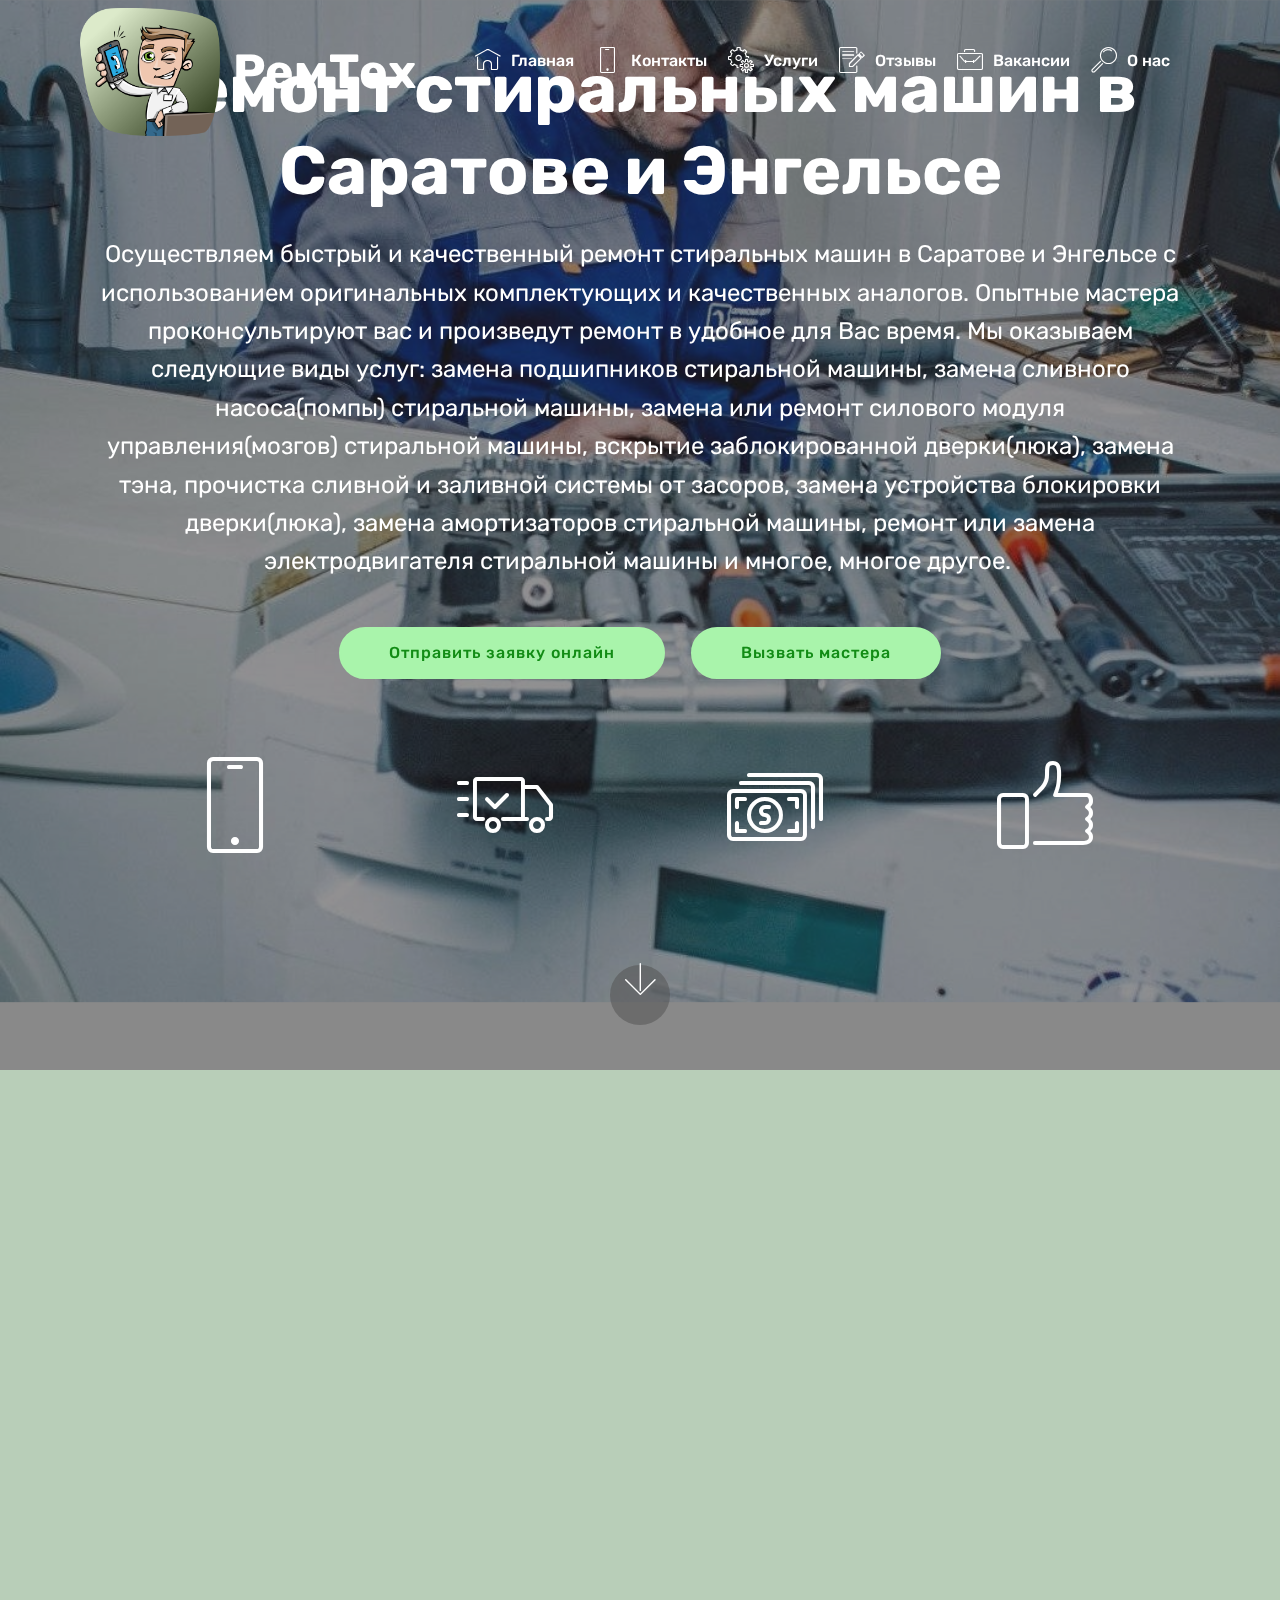
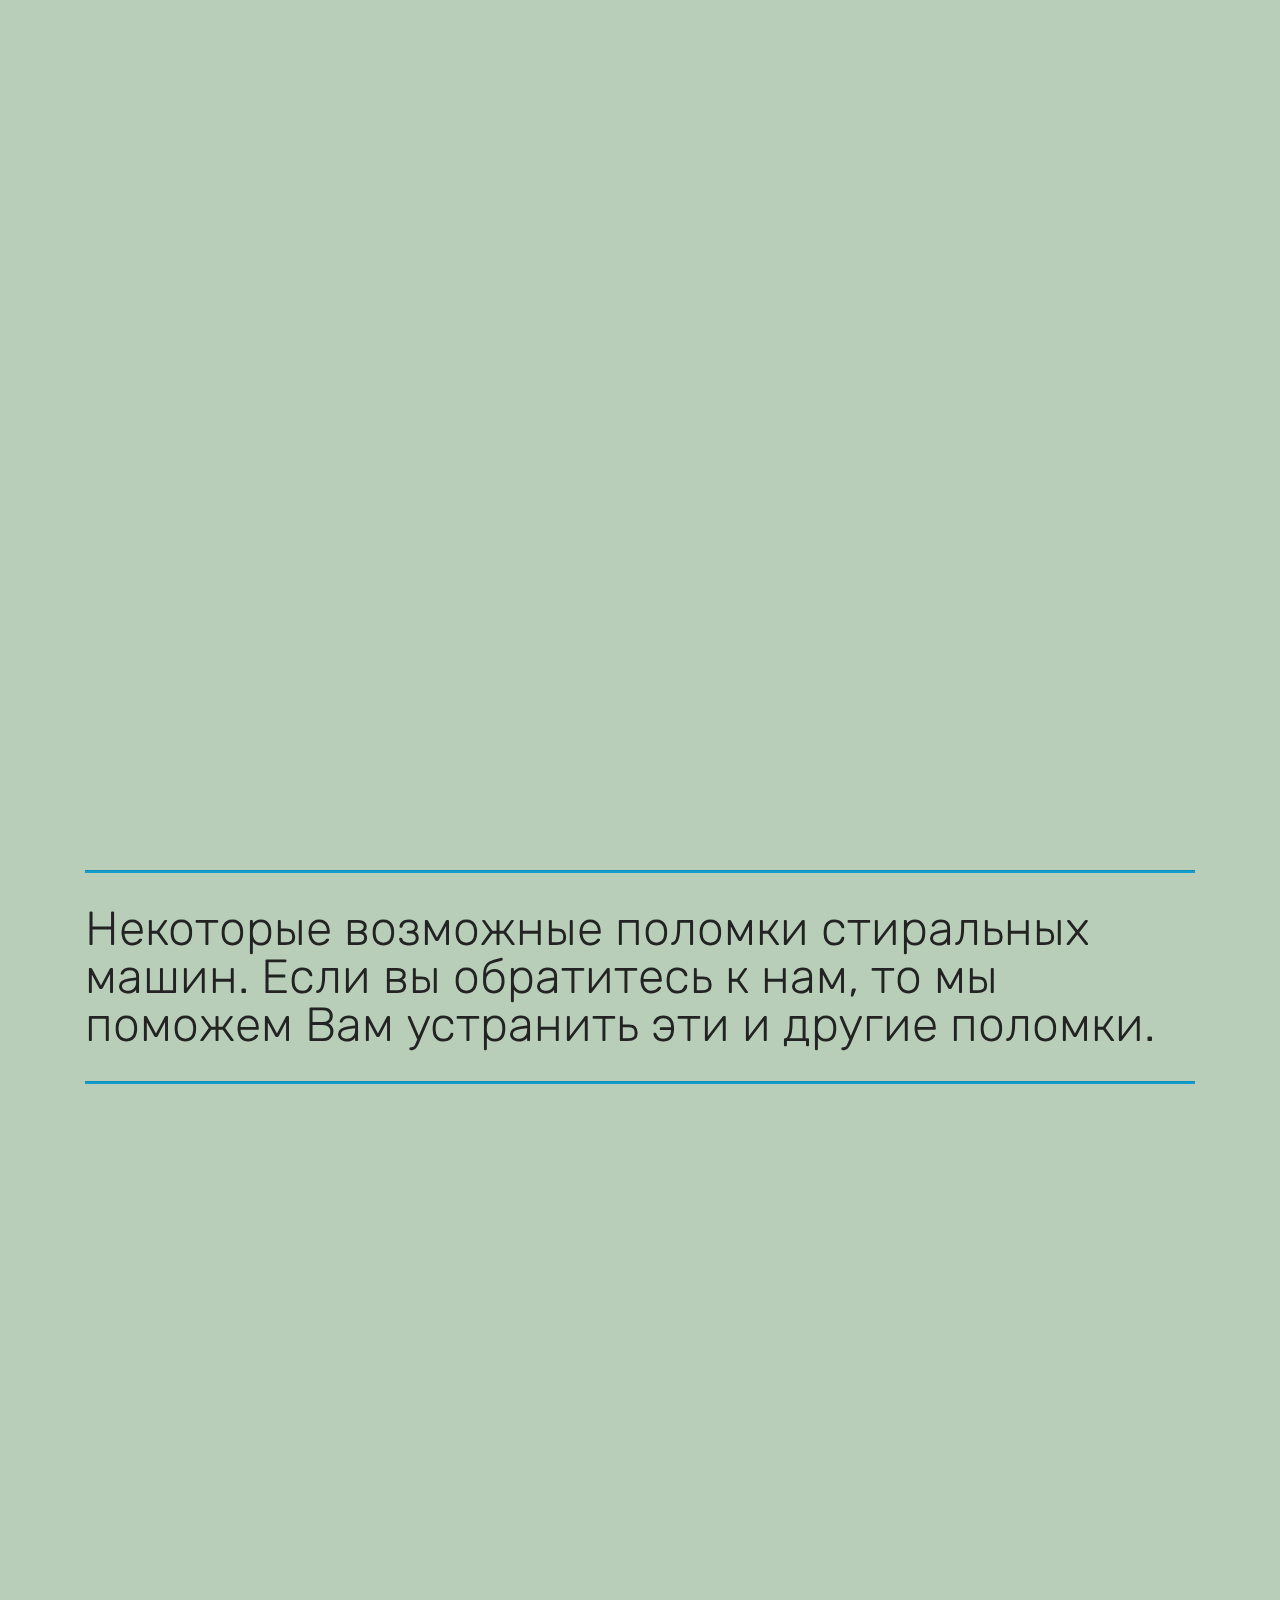
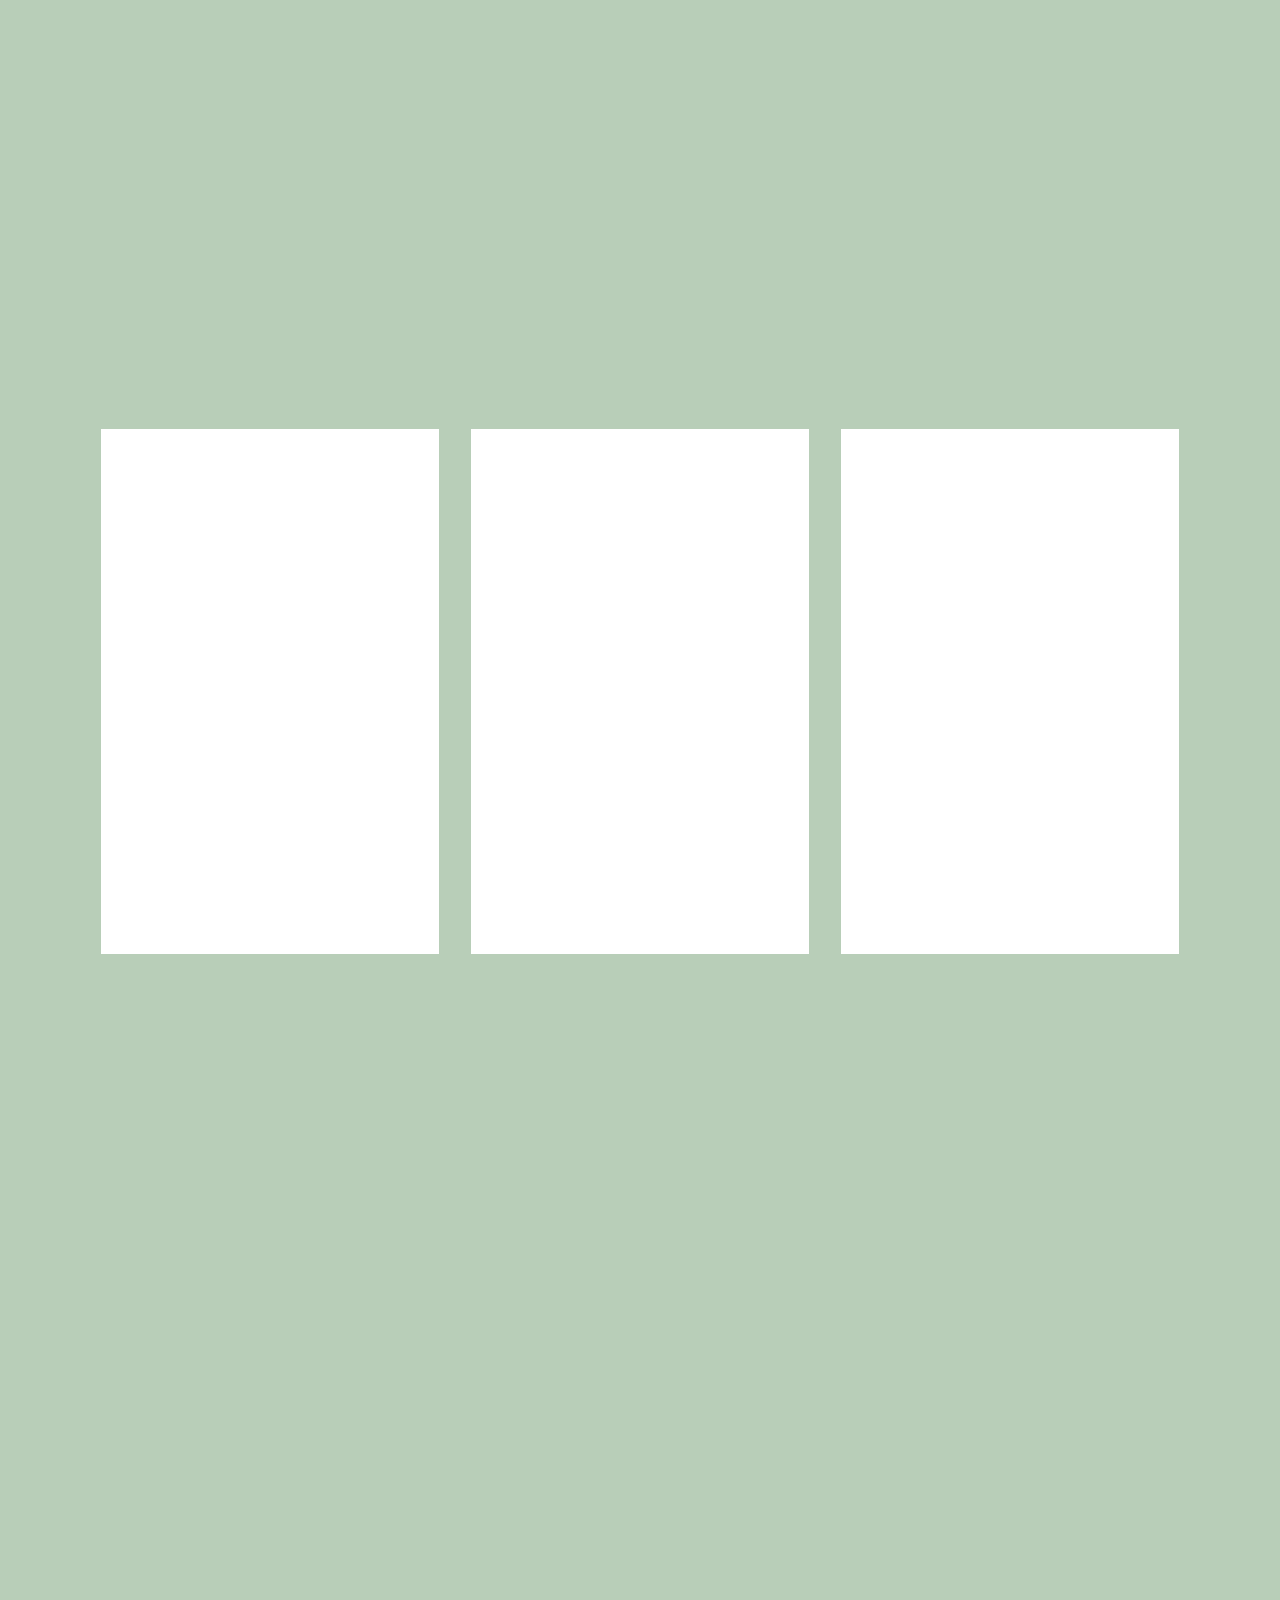
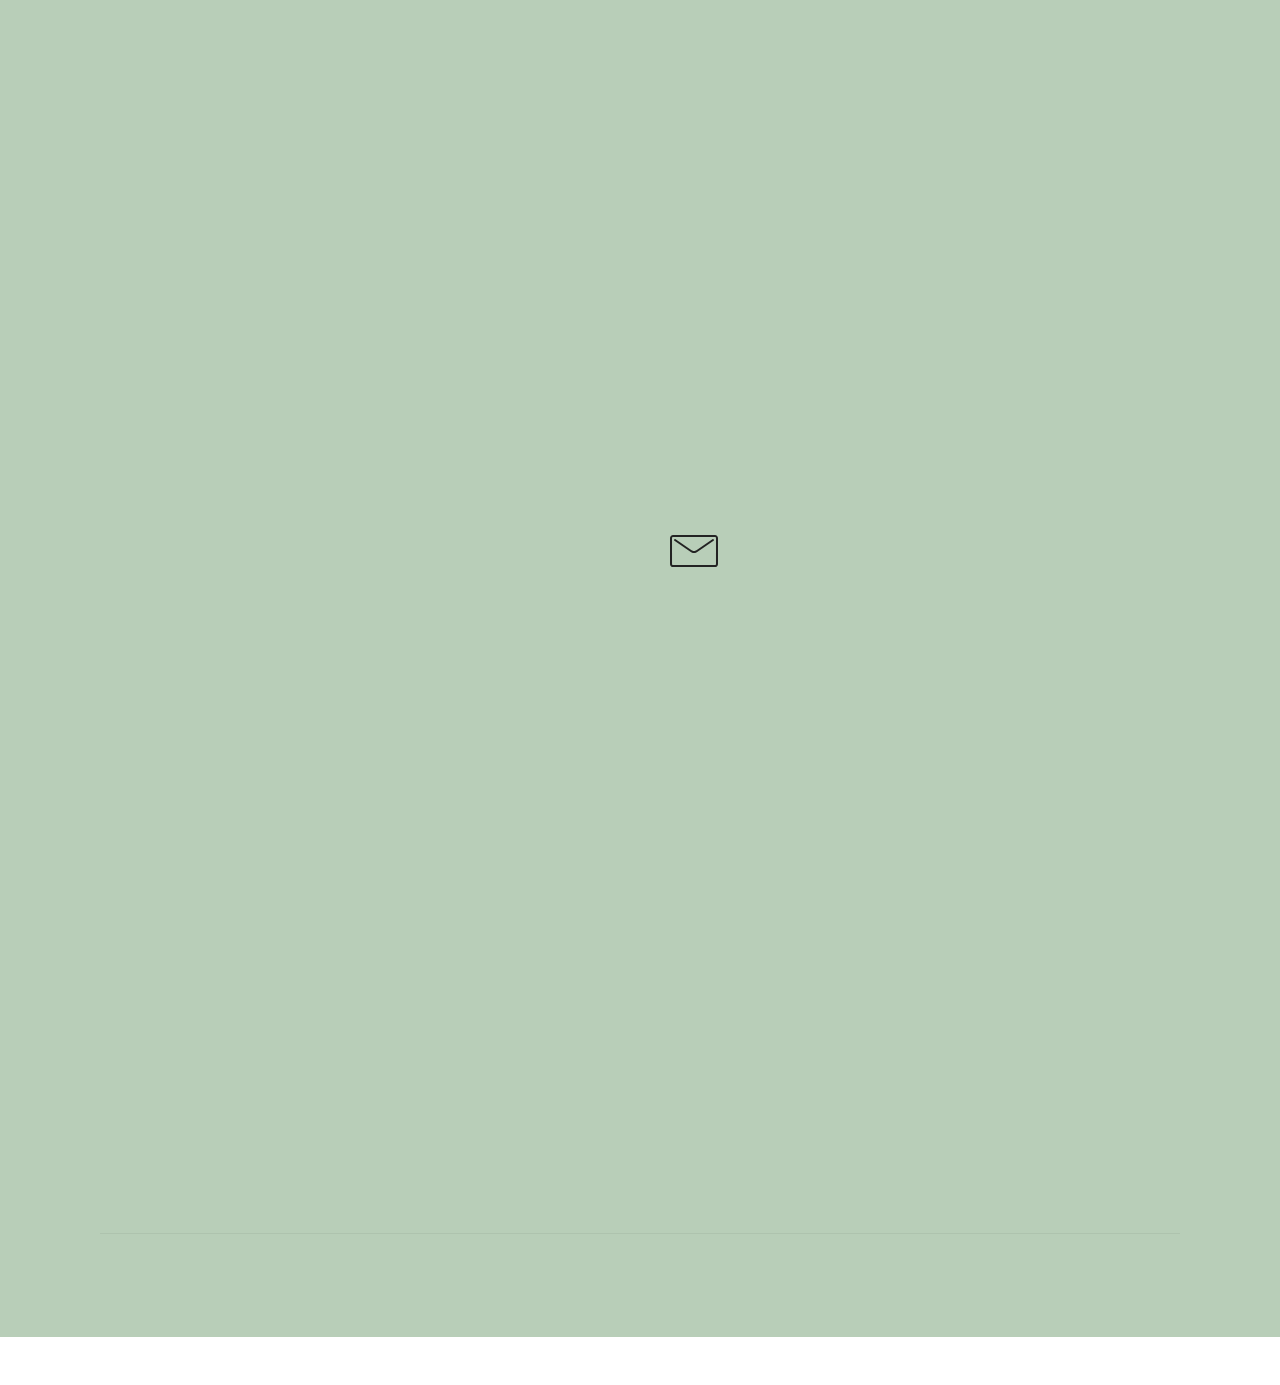
==== commit 8e35acaa: "create github pages" ====
--- a/page1.html
+++ b/page1.html
@@ -90,7 +90,7 @@
                         Ремонт стиральных машин в Саратове и Энгельсе</h1>
                     <p class="mbr-text pb-3 mbr-white mbr-fonts-style display-5">
                         Осуществляем быстрый и качественный ремонт стиральных машин в Саратове и Энгельсе с использованием оригинальных комплектующих и качественных аналогов. Опытные мастера проконсультируют вас и произведут ремонт в удобное для Вас время. Мы оказываем следующие виды услуг: замена подшипников стиральной машины, замена сливного насоса(помпы) стиральной машины, замена или ремонт силового модуля управления(мозгов) стиральной машины, вскрытие заблокированной дверки(люка), замена тэна, прочистка сливной и заливной системы от засоров, замена устройства блокировки дверки(люка), замена амортизаторов стиральной машины, ремонт или замена электродвигателя стиральной машины и многое, многое другое.&nbsp;</p>
-                    <div class="mbr-section-btn align-center py-2"><a class="btn btn-md btn-success display-4" href="page1.html#form1-3h">Отправить заявку онлайн</a> <a class="btn btn-md btn-success display-4" href="page1.html#features3-53">Наши контакты</a></div>
+                    <div class="mbr-section-btn align-center py-2"><a class="btn btn-md btn-success display-4" href="page1.html#form1-3h">Отправить заявку онлайн</a> <a class="btn btn-md btn-success display-4" href="page1.html#features3-53">Вызвать мастера</a></div>
 
                     <div class="icons-media-container mbr-white">
                         <div class="card col-12 col-md-6 col-lg-3">
@@ -405,7 +405,7 @@
         <div class="row justify-content-center">
             <div class="media-container-column col-lg-8" data-form-type="formoid">
                 <!---Formbuilder Form--->
-                <form action="https://mobirise.eu/" method="POST" class="mbr-form form-with-styler" data-form-title="Mobirise Form"><input type="hidden" name="email" data-form-email="true" value="WHyo/8HCK4I1Z0L4C850b/eiAJKvWJD5GsF2SN/kuk5JaRaCR8UuiVK3LoHmssOAflnhVtjeYest/OZopAA/s6juY/FZR5y3FfjCQOsfpN8kbXj1dXfP1Dk8OljMQLY=">
+                <form action="https://mobirise.eu/" method="POST" class="mbr-form form-with-styler" data-form-title="Mobirise Form"><input type="hidden" name="email" data-form-email="true" value="y4hgRDwHY61sOsXKVfMmpyUrA1R+m6lTjCLYbGo5D92lcYkD981R8ZHW+ayfpLVvmZfP/rA8YfxoRHWIibbyJddsekXrO3A2Q/pNa+Wp2k7xlrF7DqIv8f79T1h1QvH7">
                     <div class="row">
                         <div hidden="hidden" data-form-alert="" class="alert alert-success col-12">Спасибо за заполнение анкеты!</div>
                         <div hidden="hidden" data-form-alert-danger="" class="alert alert-danger col-12">
@@ -457,7 +457,7 @@
                 </div>
                 <div data-form-type="formoid">
                     <!---Formbuilder Form--->
-                    <form action="https://mobirise.eu/" method="POST" class="mbr-form form-with-styler" data-form-title="Mobirise Form"><input type="hidden" name="email" data-form-email="true" value="sWHe7GThN5Jib3m1iXKghPmvoxCcPoE1r8sKxVp3MgD3ubm7GOJDHD3p04u05AJ32RAL0dH+HA97PL/0rHye9Orvwzx/oW54tfoMujIi53ush8CbhcSdPrQj7GXW1Nhx">
+                    <form action="https://mobirise.eu/" method="POST" class="mbr-form form-with-styler" data-form-title="Mobirise Form"><input type="hidden" name="email" data-form-email="true" value="NmBDAjAF1bqfi2yblANVLtaqtm4i6RVuOYbnXkg8rdB2SpaY2LzhcXdPjqveMYo7K6JuSD/0E9R/xU0G+HJn05d0cCISJuobEzVx6Lnm8pxCfhZW5cdwmIYb6OoQOnF/">
                         <div class="row">
                             <div hidden="hidden" data-form-alert="" class="alert alert-success col-12">Спасибо за заполнение анкеты!</div>
                             <div hidden="hidden" data-form-alert-danger="" class="alert alert-danger col-12">
@@ -524,7 +524,7 @@
             </div>
         </div>
     </div>
-</section><section style="background-color: #fff; font-family: -apple-system, BlinkMacSystemFont, 'Segoe UI', 'Roboto', 'Helvetica Neue', Arial, sans-serif; color:#aaa; font-size:12px; padding: 0; align-items: center; display: flex;"><a href="https://mobirise.site/p" style="flex: 1 1; height: 3rem; padding-left: 1rem;"></a><p style="flex: 0 0 auto; margin:0; padding-right:1rem;"><a href="https://mobirise.site/t" style="color:#aaa;">Made</a> with Mobirise site templates</p></section><script src="assets/web/assets/jquery/jquery.min.js"></script>  <script src="assets/popper/popper.min.js"></script>  <script src="assets/bootstrap/js/bootstrap.min.js"></script>  <script src="assets/tether/tether.min.js"></script>  <script src="assets/smoothscroll/smooth-scroll.js"></script>  <script src="assets/vimeoplayer/jquery.mb.vimeo_player.js"></script>  <script src="assets/parallax/jarallax.min.js"></script>  <script src="assets/viewportchecker/jquery.viewportchecker.js"></script>  <script src="assets/dropdown/js/nav-dropdown.js"></script>  <script src="assets/dropdown/js/navbar-dropdown.js"></script>  <script src="assets/touchswipe/jquery.touch-swipe.min.js"></script>  <script src="assets/theme/js/script.js"></script>  <script src="assets/formoid/formoid.min.js"></script>  
+</section><section style="background-color: #fff; font-family: -apple-system, BlinkMacSystemFont, 'Segoe UI', 'Roboto', 'Helvetica Neue', Arial, sans-serif; color:#aaa; font-size:12px; padding: 0; align-items: center; display: flex;"><a href="https://mobirise.site/k" style="flex: 1 1; height: 3rem; padding-left: 1rem;"></a><p style="flex: 0 0 auto; margin:0; padding-right:1rem;">Built with Mobirise <a href="https://mobirise.site/u" style="color:#aaa;">web</a> themes</p></section><script src="assets/web/assets/jquery/jquery.min.js"></script>  <script src="assets/popper/popper.min.js"></script>  <script src="assets/bootstrap/js/bootstrap.min.js"></script>  <script src="assets/tether/tether.min.js"></script>  <script src="assets/smoothscroll/smooth-scroll.js"></script>  <script src="assets/vimeoplayer/jquery.mb.vimeo_player.js"></script>  <script src="assets/parallax/jarallax.min.js"></script>  <script src="assets/viewportchecker/jquery.viewportchecker.js"></script>  <script src="assets/dropdown/js/nav-dropdown.js"></script>  <script src="assets/dropdown/js/navbar-dropdown.js"></script>  <script src="assets/touchswipe/jquery.touch-swipe.min.js"></script>  <script src="assets/theme/js/script.js"></script>  <script src="assets/formoid/formoid.min.js"></script>  
   
   
  <div id="scrollToTop" class="scrollToTop mbr-arrow-up"><a style="text-align: center;"><i class="mbr-arrow-up-icon mbr-arrow-up-icon-cm cm-icon cm-icon-smallarrow-up"></i></a></div>
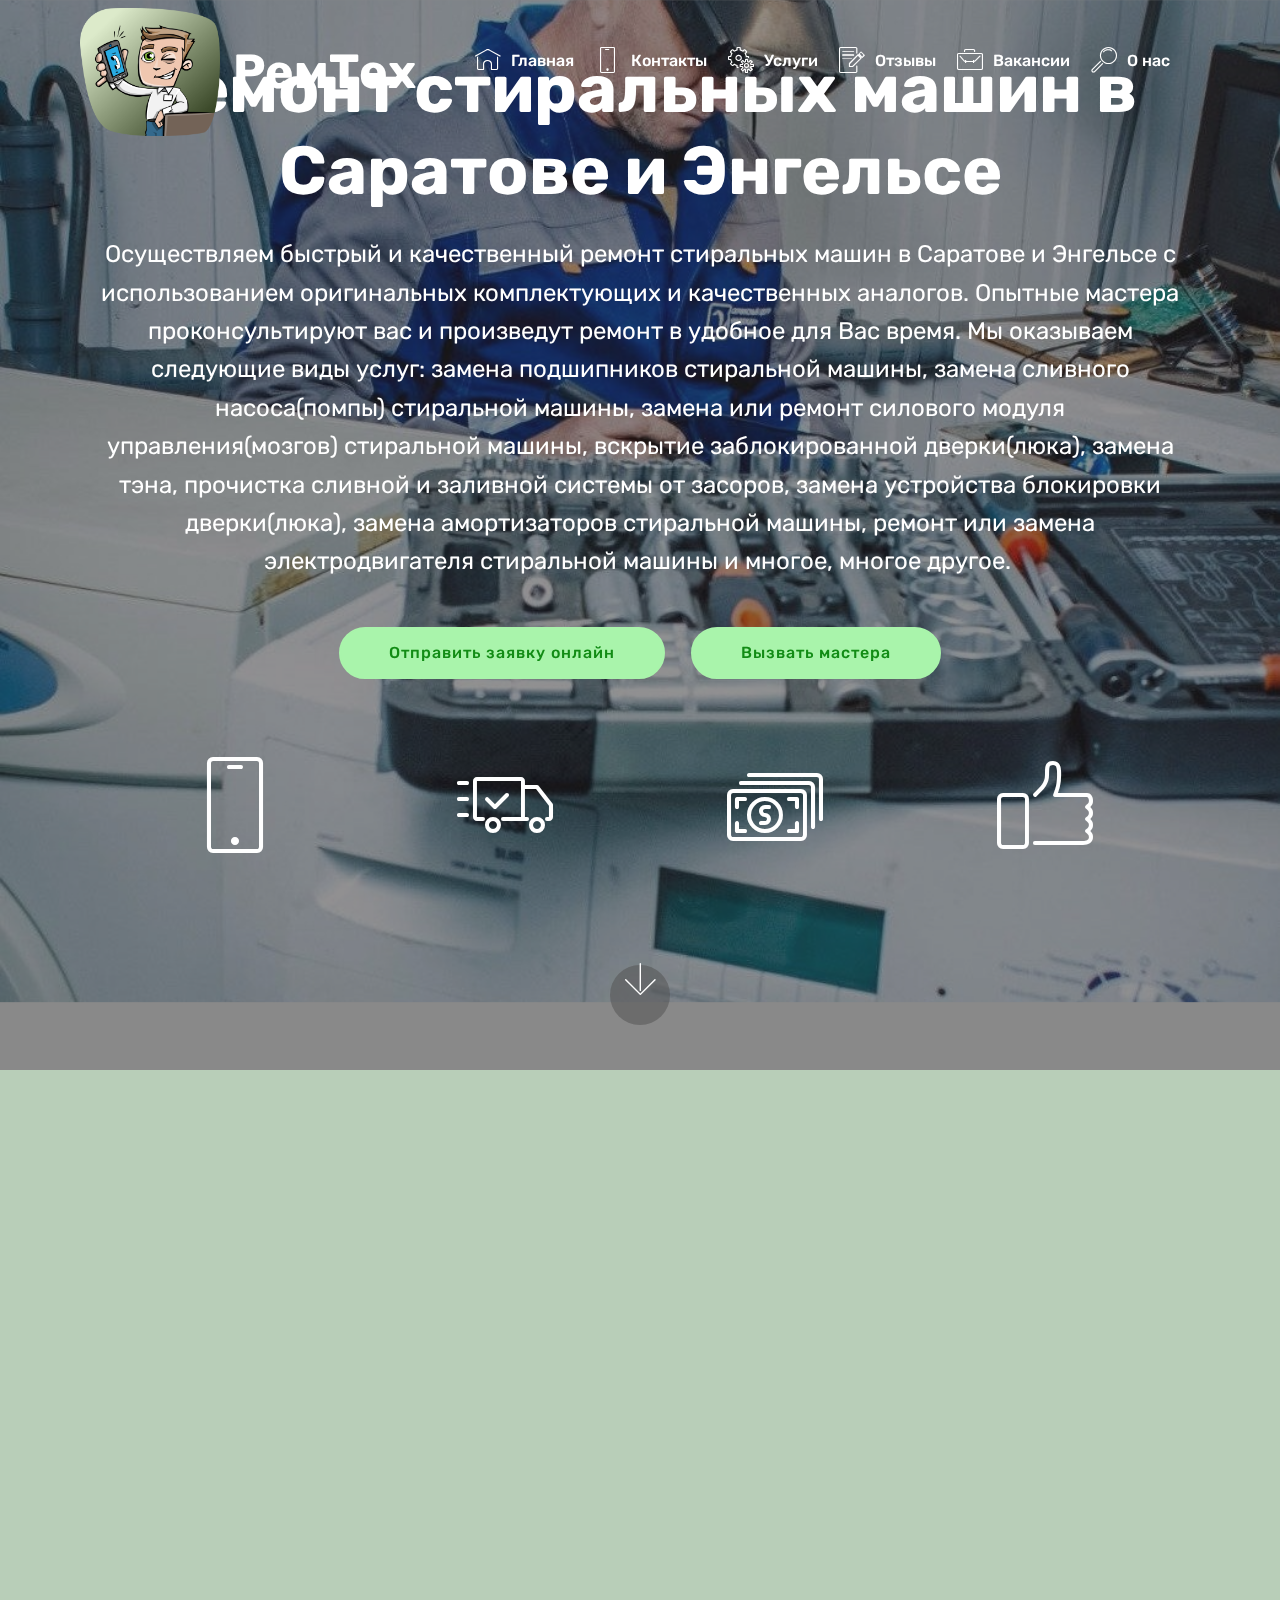
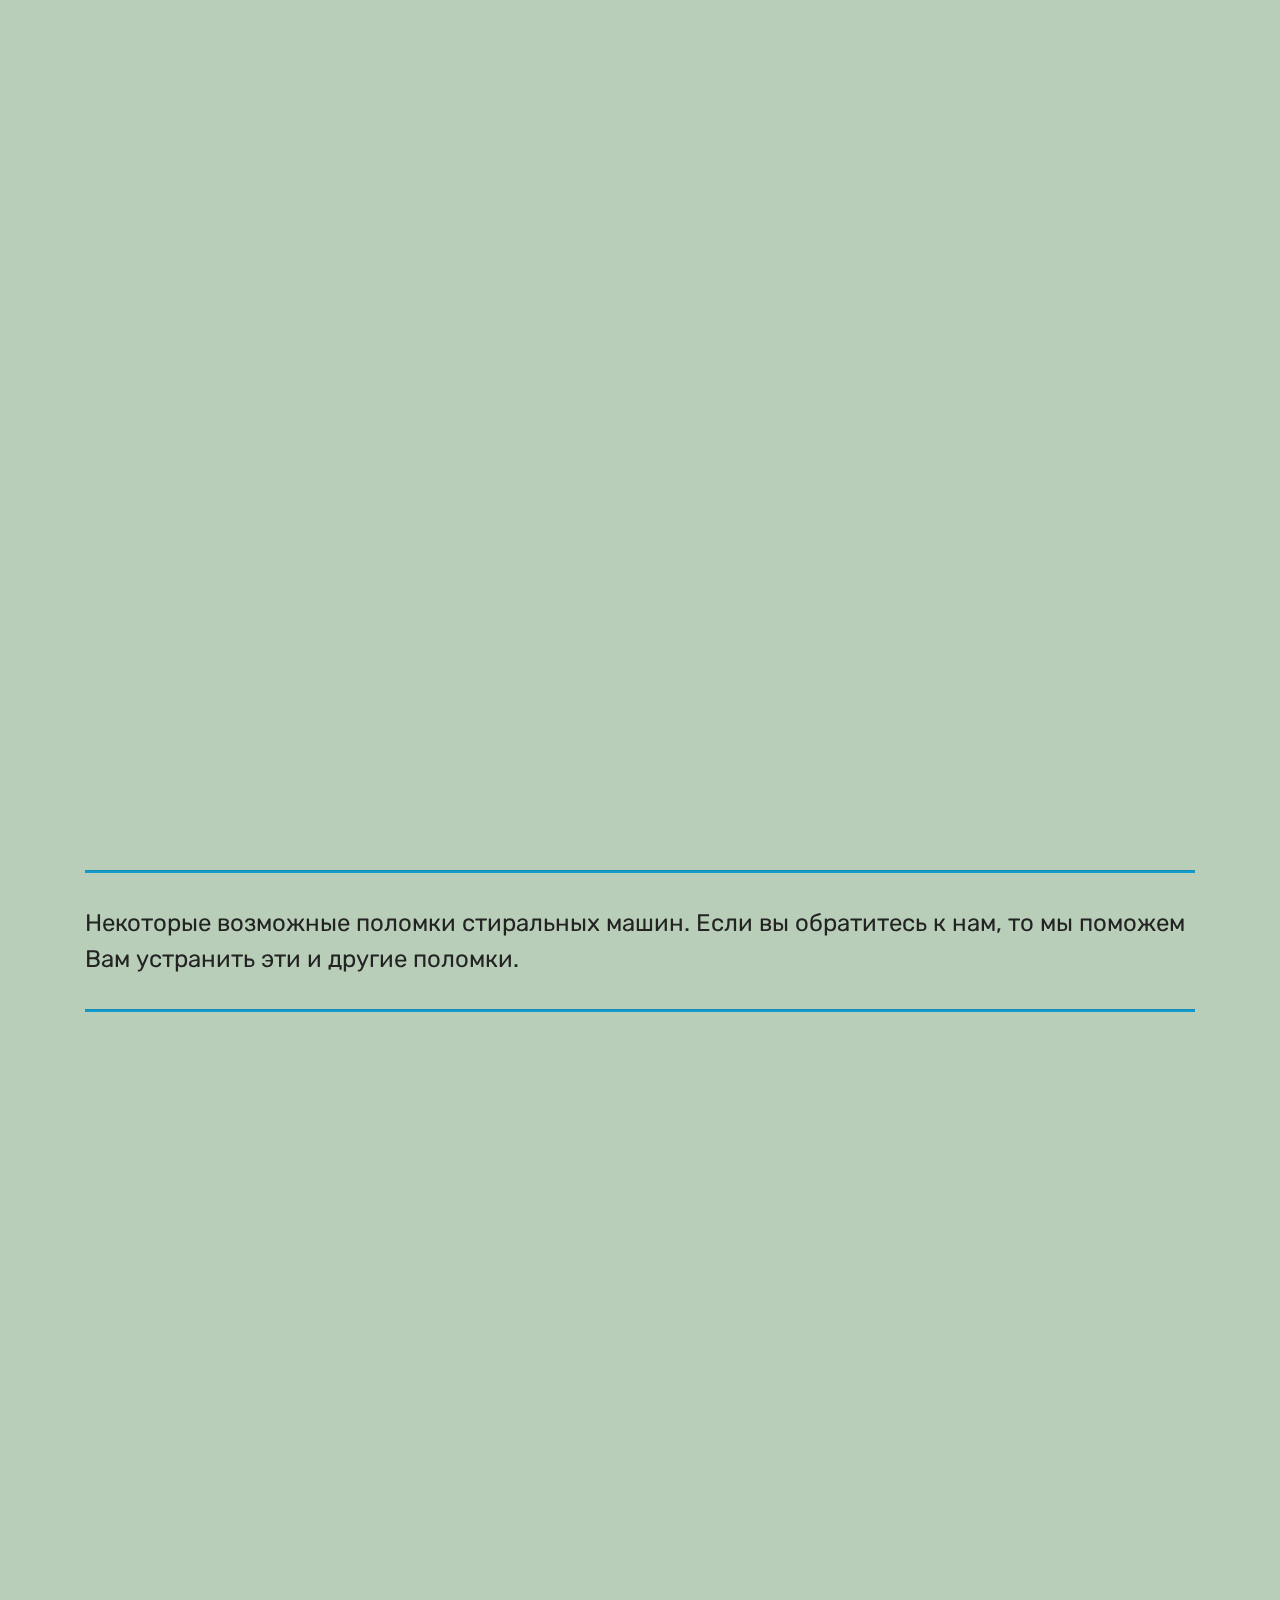
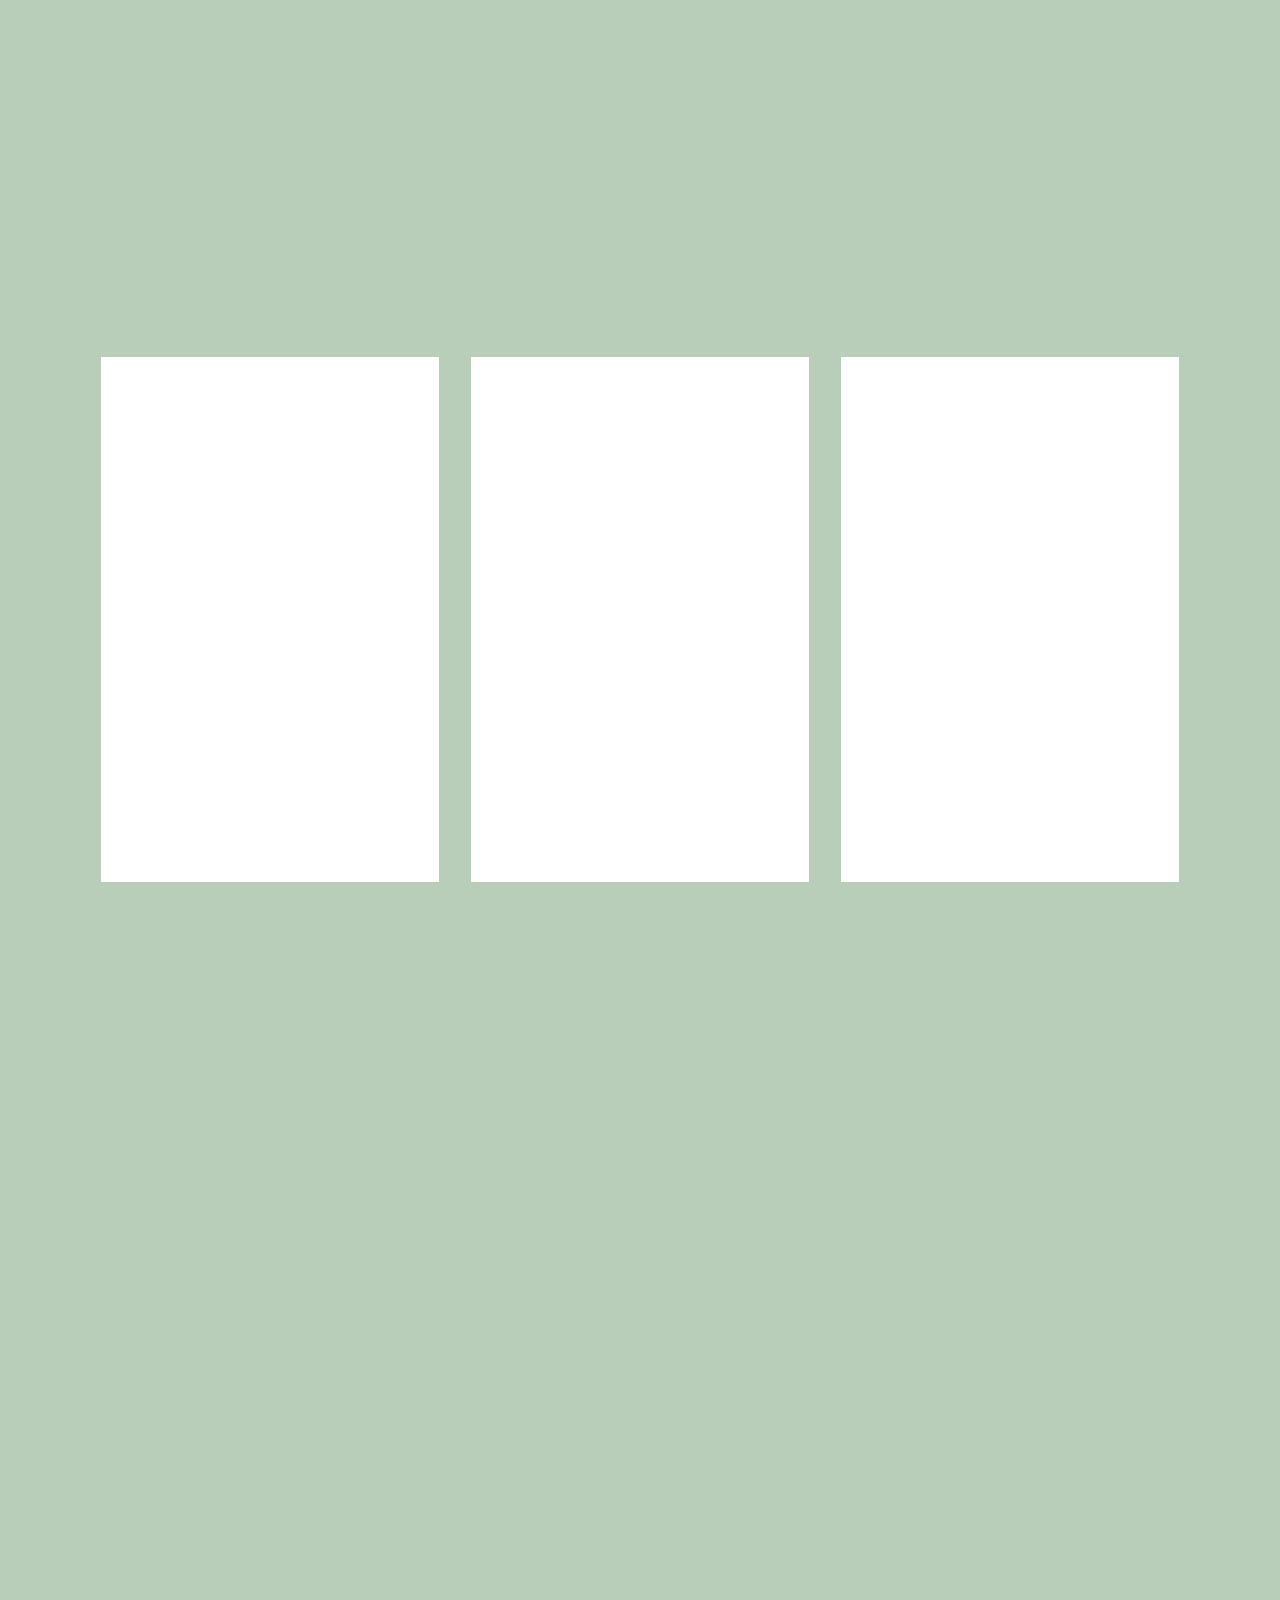
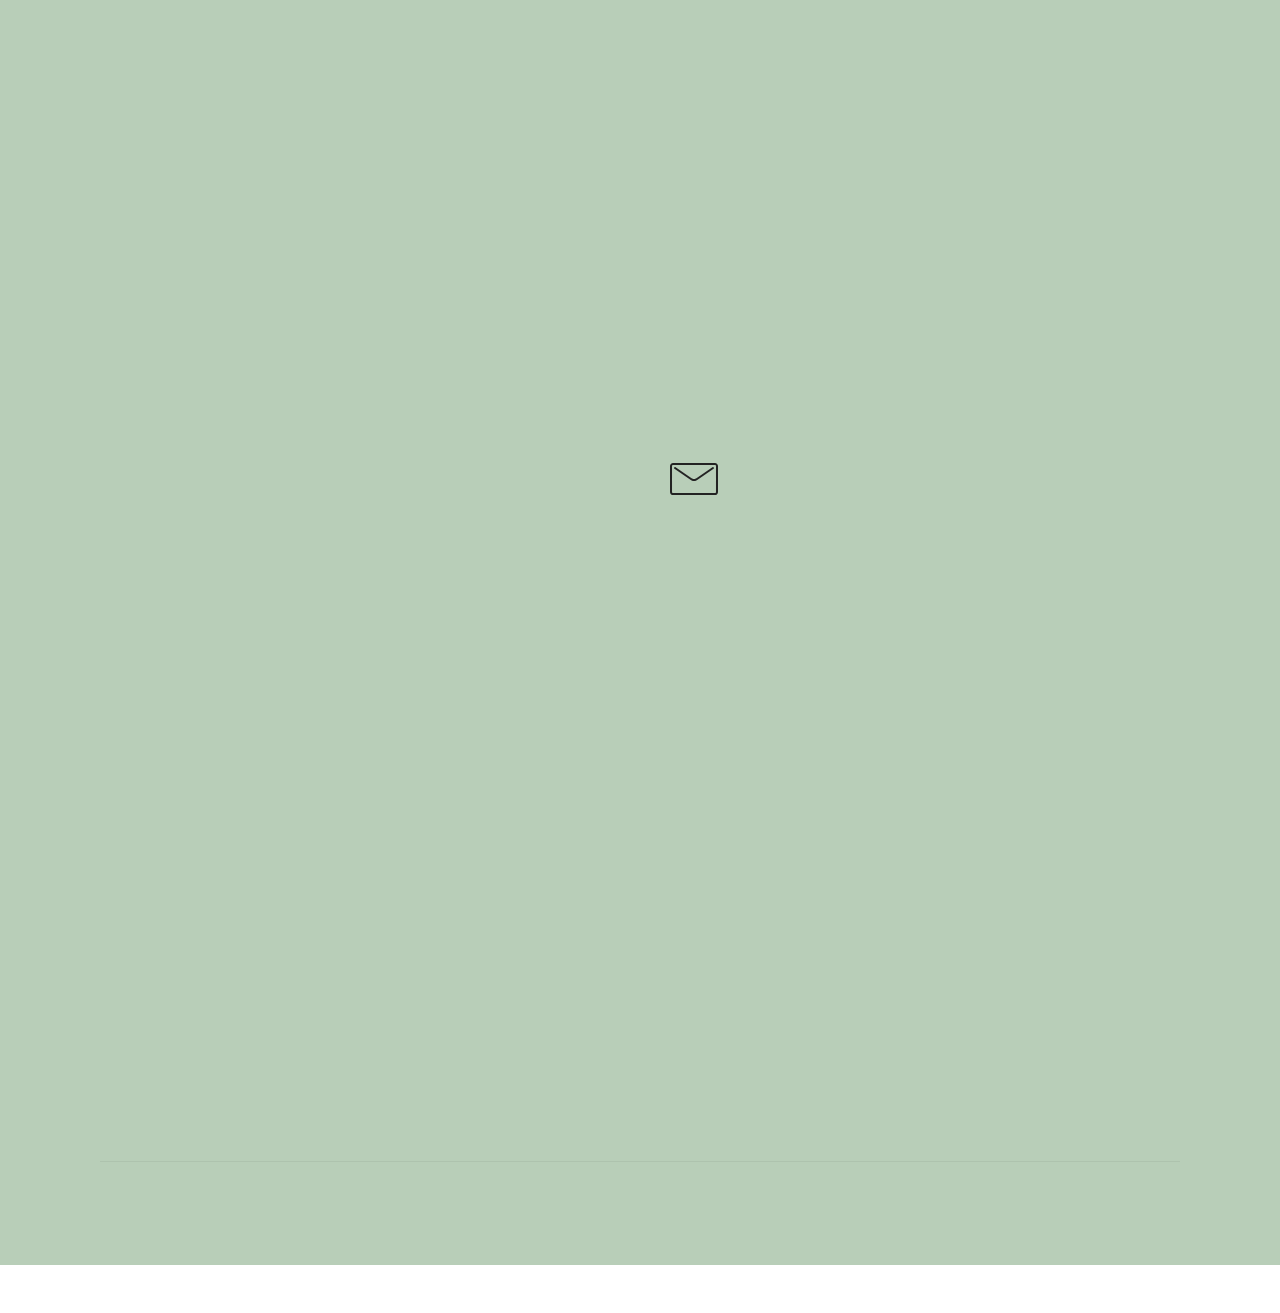
==== commit b8289884: "create github pages" ====
--- a/page1.html
+++ b/page1.html
@@ -164,14 +164,14 @@
                 <div class="panel-item p-3">
                     <div class="card-block">
                         <div class="testimonial-photo">
-                            <img src="assets/images/face1-1.jpg">
+                            <img src="assets/images/1-240x360.jpeg" alt="Ремонт стиральных машин в Саратове и Энгельсе">
                         </div>
                         <p class="mbr-text mbr-fonts-style display-7">
                            У нас в семье трое детей, поэтому стираем довольно таки много и уже не помню когда именно наша машинка начала сильно вибрировать и скакать при отжиме. Мы как то не особо сильно придавали этому значение, думали что может быть пол не ровный, но потом машинка начала ещё и подтекать! Вызвали мастера, оказалось что у нас сломались амортизаторы и вследствии этого порвало какой то патрубок! Мастер забрал с собой патрубок и амортизатор, вернулся через пару часов и теперь у нас машинка работает как новая, не скачет и не протекает!!! спасибо вам!!!&nbsp;</p>
                     </div>
                     <div class="card-footer">
                         <div class="mbr-author-name mbr-bold mbr-fonts-style display-7">
-                             Иван Иванов</div>
+                             Светлана Михеева</div>
                         <small class="mbr-author-desc mbr-italic mbr-light mbr-fonts-style display-7">
                                Саратов</small>
                     </div>
@@ -182,14 +182,14 @@
                 <div class="panel-item p-3">
                     <div class="card-block">
                         <div class="testimonial-photo">
-                            <img src="assets/images/face2-1.jpg">
+                            <img src="assets/images/8-240x320.jpg" alt="Ремонт стиральных машин в Саратове и Энгельсе">
                         </div>
                         <p class="mbr-text mbr-fonts-style display-7">
                            У моего папы сломалась стиральная машинка, папе уже за 80 и проблемой ремонта решила заняться сама, тем более что мы живём в соседних домах. Вызвала мастера из Ремтеха, мастер приехал быстро, посмотрел на машинку, она мигала всеми лампочками и не реагировала ни на что и сказал что сгорела какая то плата, для простоты нашего понимания он назвал её мозгами машинки. Мастер сказал что чинить это лучше в мастерской полностью оборудованной всем необходимым для этого, забрал какую то коробушку из машинки и вернулся на следующий день. После установки этой коробки на место машинка сразу же заработала, спасибо!</p>
                     </div>
                     <div class="card-footer">
                         <div class="mbr-author-name mbr-bold mbr-fonts-style display-7">
-                             Маша Кулачкова</div>
+                             Надежда Щербакова</div>
                         <small class="mbr-author-desc mbr-italic mbr-light mbr-fonts-style display-7">
                                Саратов</small>
                     </div>
@@ -200,14 +200,14 @@
                 <div class="panel-item p-3">
                     <div class="card-block">
                         <div class="testimonial-photo">
-                            <img src="assets/images/face3-1.jpg">
+                            <img src="assets/images/3-240x333.jpeg" alt="Ремонт стиральных машин в Саратове и Энгельсе">
                         </div>
                         <p class="mbr-text mbr-fonts-style display-7">
                            Поставила бельё стираться и через какое то время обнаружила что машинка стоит и в ней полно воды, решила поставить программу "слив воды", но это не помогло. Вызвали мастера, приехал он как договаривались к 17 часам, увидев машинку сходу предположил что сломалась помпа, стал ковыряться с машинкой и через какое то время сказал что с помпой всё впорядке и у нас засор. Стал ковыряться дальше и из толстой резиновой трубки вытащил какую то грязную,&nbsp; вонючую, сгнившую тряпку! Чем эта тряпка была когда то даже понять уже нельзя! Спасибо огромное, машинка снова работает и неприятный запах из машинки пропал.</p>
                     </div>
                     <div class="card-footer">
                         <div class="mbr-author-name mbr-bold mbr-fonts-style display-7">
-                             Джон Иванов</div>
+                             Елена Буханова</div>
                         <small class="mbr-author-desc mbr-italic mbr-light mbr-fonts-style display-7">
                                Энгельс</small>
                     </div>
@@ -230,7 +230,7 @@
     <div class="container">
         <div class="inner-container" style="width: 100%;">
             <hr class="line" style="width: 100%;">
-            <div class="section-text align-center mbr-fonts-style display-2">Некоторые возможные поломки стиральных машин. Если вы обратитесь к нам, то мы поможем Вам устранить эти и другие поломки.</div>
+            <div class="section-text align-center mbr-fonts-style display-5">Некоторые возможные поломки стиральных машин. Если вы обратитесь к нам, то мы поможем Вам устранить эти и другие поломки.</div>
             <hr class="line" style="width: 100%;">
         </div>
         </div>
@@ -405,7 +405,7 @@
         <div class="row justify-content-center">
             <div class="media-container-column col-lg-8" data-form-type="formoid">
                 <!---Formbuilder Form--->
-                <form action="https://mobirise.eu/" method="POST" class="mbr-form form-with-styler" data-form-title="Mobirise Form"><input type="hidden" name="email" data-form-email="true" value="y4hgRDwHY61sOsXKVfMmpyUrA1R+m6lTjCLYbGo5D92lcYkD981R8ZHW+ayfpLVvmZfP/rA8YfxoRHWIibbyJddsekXrO3A2Q/pNa+Wp2k7xlrF7DqIv8f79T1h1QvH7">
+                <form action="https://mobirise.eu/" method="POST" class="mbr-form form-with-styler" data-form-title="Mobirise Form"><input type="hidden" name="email" data-form-email="true" value="TaVwkj+JVYLLGrXwNs0QuvMdGTsm0MLy0e+PSSWIFL1bOmNpjCyjd9EzhpD+U3u4NxUxlmewb2jM4nxLjfuJWwyk2TTA5tI5u0WQZLN8pVNbEzZhSrlXmz86TNk08wVx">
                     <div class="row">
                         <div hidden="hidden" data-form-alert="" class="alert alert-success col-12">Спасибо за заполнение анкеты!</div>
                         <div hidden="hidden" data-form-alert-danger="" class="alert alert-danger col-12">
@@ -457,7 +457,7 @@
                 </div>
                 <div data-form-type="formoid">
                     <!---Formbuilder Form--->
-                    <form action="https://mobirise.eu/" method="POST" class="mbr-form form-with-styler" data-form-title="Mobirise Form"><input type="hidden" name="email" data-form-email="true" value="NmBDAjAF1bqfi2yblANVLtaqtm4i6RVuOYbnXkg8rdB2SpaY2LzhcXdPjqveMYo7K6JuSD/0E9R/xU0G+HJn05d0cCISJuobEzVx6Lnm8pxCfhZW5cdwmIYb6OoQOnF/">
+                    <form action="https://mobirise.eu/" method="POST" class="mbr-form form-with-styler" data-form-title="Mobirise Form"><input type="hidden" name="email" data-form-email="true" value="O25YVxZFsVBNyvoAV+2pd66VMTzoAYMk2x8jnWMtSvPQQK0uoxgYq+JTZX2Gf9Yqn9xf8yzhPZWTK6HkoLobvAMO/SU7rOXLpV/HlBNOUoCSg3eHJ8tqo6V8FQpCrrNL">
                         <div class="row">
                             <div hidden="hidden" data-form-alert="" class="alert alert-success col-12">Спасибо за заполнение анкеты!</div>
                             <div hidden="hidden" data-form-alert-danger="" class="alert alert-danger col-12">
@@ -524,7 +524,7 @@
             </div>
         </div>
     </div>
-</section><section style="background-color: #fff; font-family: -apple-system, BlinkMacSystemFont, 'Segoe UI', 'Roboto', 'Helvetica Neue', Arial, sans-serif; color:#aaa; font-size:12px; padding: 0; align-items: center; display: flex;"><a href="https://mobirise.site/k" style="flex: 1 1; height: 3rem; padding-left: 1rem;"></a><p style="flex: 0 0 auto; margin:0; padding-right:1rem;">Built with Mobirise <a href="https://mobirise.site/u" style="color:#aaa;">web</a> themes</p></section><script src="assets/web/assets/jquery/jquery.min.js"></script>  <script src="assets/popper/popper.min.js"></script>  <script src="assets/bootstrap/js/bootstrap.min.js"></script>  <script src="assets/tether/tether.min.js"></script>  <script src="assets/smoothscroll/smooth-scroll.js"></script>  <script src="assets/vimeoplayer/jquery.mb.vimeo_player.js"></script>  <script src="assets/parallax/jarallax.min.js"></script>  <script src="assets/viewportchecker/jquery.viewportchecker.js"></script>  <script src="assets/dropdown/js/nav-dropdown.js"></script>  <script src="assets/dropdown/js/navbar-dropdown.js"></script>  <script src="assets/touchswipe/jquery.touch-swipe.min.js"></script>  <script src="assets/theme/js/script.js"></script>  <script src="assets/formoid/formoid.min.js"></script>  
+</section><section style="background-color: #fff; font-family: -apple-system, BlinkMacSystemFont, 'Segoe UI', 'Roboto', 'Helvetica Neue', Arial, sans-serif; color:#aaa; font-size:12px; padding: 0; align-items: center; display: flex;"><a href="https://mobirise.site/l" style="flex: 1 1; height: 3rem; padding-left: 1rem;"></a><p style="flex: 0 0 auto; margin:0; padding-right:1rem;"><a href="https://mobirise.site/i" style="color:#aaa;">Made with Mobirise</a> site creator</p></section><script src="assets/web/assets/jquery/jquery.min.js"></script>  <script src="assets/popper/popper.min.js"></script>  <script src="assets/bootstrap/js/bootstrap.min.js"></script>  <script src="assets/tether/tether.min.js"></script>  <script src="assets/smoothscroll/smooth-scroll.js"></script>  <script src="assets/vimeoplayer/jquery.mb.vimeo_player.js"></script>  <script src="assets/parallax/jarallax.min.js"></script>  <script src="assets/viewportchecker/jquery.viewportchecker.js"></script>  <script src="assets/dropdown/js/nav-dropdown.js"></script>  <script src="assets/dropdown/js/navbar-dropdown.js"></script>  <script src="assets/touchswipe/jquery.touch-swipe.min.js"></script>  <script src="assets/theme/js/script.js"></script>  <script src="assets/formoid/formoid.min.js"></script>  
   
   
  <div id="scrollToTop" class="scrollToTop mbr-arrow-up"><a style="text-align: center;"><i class="mbr-arrow-up-icon mbr-arrow-up-icon-cm cm-icon cm-icon-smallarrow-up"></i></a></div>
--- a/assets/mobirise/css/mbr-additional.css
+++ b/assets/mobirise/css/mbr-additional.css
@@ -2398,73 +2398,6 @@
 .cid-rUwdOItce5 .card {
   padding-bottom: 1.5rem;
 }
-.cid-sgLx2kWy4u {
-  padding-top: 30px;
-  padding-bottom: 30px;
-  background-color: #b8ceb8;
-}
-.cid-sgLx2kWy4u .line {
-  background-color: #149dcc;
-  color: #149dcc;
-  align: center;
-  height: 2px;
-  margin: 0 auto;
-}
-.cid-sgLx2kWy4u .section-text {
-  padding: 2rem 0;
-  text-align: left;
-}
-.cid-sgLx2kWy4u .inner-container {
-  margin: 0 auto;
-}
-@media (max-width: 768px) {
-  .cid-sgLx2kWy4u .inner-container {
-    width: 100% !important;
-  }
-}
-.cid-sgLQ2cCBea {
-  padding-top: 90px;
-  padding-bottom: 90px;
-  background-color: #b8ceb8;
-}
-.cid-sgLQ2cCBea .card-box {
-  padding: 0 2rem;
-}
-.cid-sgLQ2cCBea .mbr-section-btn {
-  padding-top: 1rem;
-}
-.cid-sgLQ2cCBea .mbr-section-btn a {
-  margin-top: 1rem;
-  margin-bottom: 0;
-}
-.cid-sgLQ2cCBea h4 {
-  font-weight: 500;
-  margin-bottom: 0;
-  text-align: left;
-  padding-top: 2rem;
-}
-.cid-sgLQ2cCBea p {
-  margin-bottom: 0;
-  text-align: left;
-  padding-top: 1.5rem;
-}
-.cid-sgLQ2cCBea .mbr-text {
-  color: #232323;
-}
-.cid-sgLQ2cCBea .card-wrapper {
-  height: 100%;
-  padding-bottom: 2rem;
-  background: #ffffff;
-  box-shadow: 0px 0px 0px 0px rgba(0, 0, 0, 0);
-  transition: box-shadow 0.3s;
-}
-.cid-sgLQ2cCBea .card-wrapper:hover {
-  box-shadow: 0px 0px 30px 0px rgba(0, 0, 0, 0.05);
-  transition: box-shadow 0.3s;
-}
-.cid-sgLQ2cCBea .card-title {
-  text-align: left;
-}
 .cid-rUlA8Meaqk {
   padding-top: 90px;
   padding-bottom: 90px;
@@ -2521,6 +2454,30 @@
   .cid-rUlA8Meaqk .testimonial-photo {
     width: 100% !important;
     height: auto !important;
+  }
+}
+.cid-sh3Xyla4Sm {
+  padding-top: 30px;
+  padding-bottom: 30px;
+  background-color: #b8ceb8;
+}
+.cid-sh3Xyla4Sm .line {
+  background-color: #149dcc;
+  color: #149dcc;
+  align: center;
+  height: 2px;
+  margin: 0 auto;
+}
+.cid-sh3Xyla4Sm .section-text {
+  padding: 2rem 0;
+  text-align: left;
+}
+.cid-sh3Xyla4Sm .inner-container {
+  margin: 0 auto;
+}
+@media (max-width: 768px) {
+  .cid-sh3Xyla4Sm .inner-container {
+    width: 100% !important;
   }
 }
 .cid-rU3nUHqicw .navbar {
@@ -2931,6 +2888,188 @@
 .cid-rU3nUHqicw .dropdown-item:hover {
   color: #c1c1c1 !important;
 }
+.cid-sh3XBbi6Cr {
+  padding-top: 0px;
+  padding-bottom: 0px;
+  background-color: #b8ceb8;
+}
+.cid-sh3XBbi6Cr .counter-container {
+  color: #767676;
+}
+.cid-sh3XBbi6Cr .counter-container ul {
+  margin-bottom: 0;
+}
+.cid-sh3XBbi6Cr .counter-container ul li {
+  margin-bottom: 1rem;
+  list-style: none;
+  position: relative;
+}
+.cid-sh3XBbi6Cr .counter-container ul li:before {
+  position: absolute;
+  left: -56px;
+  margin-top: -10px;
+  padding-top: 3px;
+  content: '';
+  display: inline-block;
+  text-align: center;
+  margin: 5px 10px;
+  line-height: 20px;
+  transition: all .2s;
+  color: #ffffff;
+  background: #149dcc;
+  width: 25px;
+  height: 25px;
+  border-radius: 50%;
+  content: '✓';
+}
+.cid-sh3XCdMndq {
+  padding-top: 0px;
+  padding-bottom: 0px;
+  background-color: #b8ceb8;
+}
+.cid-sh3XCdMndq .counter-container {
+  color: #767676;
+}
+.cid-sh3XCdMndq .counter-container ul {
+  margin-bottom: 0;
+}
+.cid-sh3XCdMndq .counter-container ul li {
+  margin-bottom: 1rem;
+  list-style: none;
+  position: relative;
+}
+.cid-sh3XCdMndq .counter-container ul li:before {
+  position: absolute;
+  left: -56px;
+  margin-top: -10px;
+  padding-top: 3px;
+  content: '';
+  display: inline-block;
+  text-align: center;
+  margin: 5px 10px;
+  line-height: 20px;
+  transition: all .2s;
+  color: #ffffff;
+  background: #149dcc;
+  width: 25px;
+  height: 25px;
+  border-radius: 50%;
+  content: '✓';
+}
+.cid-sh3YYBcrS3 {
+  padding-top: 0px;
+  padding-bottom: 0px;
+  background-color: #b8ceb8;
+}
+.cid-sh3YYBcrS3 .counter-container {
+  color: #767676;
+}
+.cid-sh3YYBcrS3 .counter-container ul {
+  margin-bottom: 0;
+}
+.cid-sh3YYBcrS3 .counter-container ul li {
+  margin-bottom: 1rem;
+  list-style: none;
+  position: relative;
+}
+.cid-sh3YYBcrS3 .counter-container ul li:before {
+  position: absolute;
+  left: -56px;
+  margin-top: -10px;
+  padding-top: 3px;
+  content: '';
+  display: inline-block;
+  text-align: center;
+  margin: 5px 10px;
+  line-height: 20px;
+  transition: all .2s;
+  color: #ffffff;
+  background: #149dcc;
+  width: 25px;
+  height: 25px;
+  border-radius: 50%;
+  content: '✓';
+}
+.cid-sh4otN3Wo1 {
+  padding-top: 0px;
+  padding-bottom: 0px;
+  background-color: #b8ceb8;
+}
+.cid-sh4otN3Wo1 .counter-container {
+  color: #767676;
+}
+.cid-sh4otN3Wo1 .counter-container ul {
+  margin-bottom: 0;
+}
+.cid-sh4otN3Wo1 .counter-container ul li {
+  margin-bottom: 1rem;
+  list-style: none;
+  position: relative;
+}
+.cid-sh4otN3Wo1 .counter-container ul li:before {
+  position: absolute;
+  left: -56px;
+  margin-top: -10px;
+  padding-top: 3px;
+  content: '';
+  display: inline-block;
+  text-align: center;
+  margin: 5px 10px;
+  line-height: 20px;
+  transition: all .2s;
+  color: #ffffff;
+  background: #149dcc;
+  width: 25px;
+  height: 25px;
+  border-radius: 50%;
+  content: '✓';
+}
+.cid-sh4otN3Wo1 .mbr-text {
+  color: #767676;
+}
+.cid-sh422gu4oO {
+  padding-top: 90px;
+  padding-bottom: 90px;
+  background-color: #b8ceb8;
+}
+.cid-sh422gu4oO .card-box {
+  padding: 0 2rem;
+}
+.cid-sh422gu4oO .mbr-section-btn {
+  padding-top: 1rem;
+}
+.cid-sh422gu4oO .mbr-section-btn a {
+  margin-top: 1rem;
+  margin-bottom: 0;
+}
+.cid-sh422gu4oO h4 {
+  font-weight: 500;
+  margin-bottom: 0;
+  text-align: left;
+  padding-top: 2rem;
+}
+.cid-sh422gu4oO p {
+  margin-bottom: 0;
+  text-align: left;
+  padding-top: 1.5rem;
+}
+.cid-sh422gu4oO .mbr-text {
+  color: #232323;
+}
+.cid-sh422gu4oO .card-wrapper {
+  height: 100%;
+  padding-bottom: 2rem;
+  background: #ffffff;
+  box-shadow: 0px 0px 0px 0px rgba(0, 0, 0, 0);
+  transition: box-shadow 0.3s;
+}
+.cid-sh422gu4oO .card-wrapper:hover {
+  box-shadow: 0px 0px 30px 0px rgba(0, 0, 0, 0.05);
+  transition: box-shadow 0.3s;
+}
+.cid-sh422gu4oO .card-title {
+  text-align: left;
+}
 .cid-sgLXXyk01T {
   padding-top: 90px;
   padding-bottom: 90px;
@@ -3525,73 +3664,6 @@
 .cid-rUvVBULxW7 .card {
   padding-bottom: 1.5rem;
 }
-.cid-sgLyeMRsGI {
-  padding-top: 30px;
-  padding-bottom: 30px;
-  background-color: #b8ceb8;
-}
-.cid-sgLyeMRsGI .line {
-  background-color: #149dcc;
-  color: #149dcc;
-  align: center;
-  height: 2px;
-  margin: 0 auto;
-}
-.cid-sgLyeMRsGI .section-text {
-  padding: 2rem 0;
-  text-align: left;
-}
-.cid-sgLyeMRsGI .inner-container {
-  margin: 0 auto;
-}
-@media (max-width: 768px) {
-  .cid-sgLyeMRsGI .inner-container {
-    width: 100% !important;
-  }
-}
-.cid-sgLPJXKMgg {
-  padding-top: 90px;
-  padding-bottom: 90px;
-  background-color: #b8ceb8;
-}
-.cid-sgLPJXKMgg .card-box {
-  padding: 0 2rem;
-}
-.cid-sgLPJXKMgg .mbr-section-btn {
-  padding-top: 1rem;
-}
-.cid-sgLPJXKMgg .mbr-section-btn a {
-  margin-top: 1rem;
-  margin-bottom: 0;
-}
-.cid-sgLPJXKMgg h4 {
-  font-weight: 500;
-  margin-bottom: 0;
-  text-align: left;
-  padding-top: 2rem;
-}
-.cid-sgLPJXKMgg p {
-  margin-bottom: 0;
-  text-align: left;
-  padding-top: 1.5rem;
-}
-.cid-sgLPJXKMgg .mbr-text {
-  color: #232323;
-}
-.cid-sgLPJXKMgg .card-wrapper {
-  height: 100%;
-  padding-bottom: 2rem;
-  background: #ffffff;
-  box-shadow: 0px 0px 0px 0px rgba(0, 0, 0, 0);
-  transition: box-shadow 0.3s;
-}
-.cid-sgLPJXKMgg .card-wrapper:hover {
-  box-shadow: 0px 0px 30px 0px rgba(0, 0, 0, 0.05);
-  transition: box-shadow 0.3s;
-}
-.cid-sgLPJXKMgg .card-title {
-  text-align: left;
-}
 .cid-rUvVF6hQOH {
   padding-top: 90px;
   padding-bottom: 90px;
@@ -3649,6 +3721,175 @@
     width: 100% !important;
     height: auto !important;
   }
+}
+.cid-sh42Nl4d4d {
+  padding-top: 30px;
+  padding-bottom: 30px;
+  background-color: #b8ceb8;
+}
+.cid-sh42Nl4d4d .line {
+  background-color: #149dcc;
+  color: #149dcc;
+  align: center;
+  height: 2px;
+  margin: 0 auto;
+}
+.cid-sh42Nl4d4d .section-text {
+  padding: 2rem 0;
+  text-align: left;
+}
+.cid-sh42Nl4d4d .inner-container {
+  margin: 0 auto;
+}
+@media (max-width: 768px) {
+  .cid-sh42Nl4d4d .inner-container {
+    width: 100% !important;
+  }
+}
+.cid-sh42StV5Vs {
+  padding-top: 0px;
+  padding-bottom: 0px;
+  background-color: #b8ceb8;
+}
+.cid-sh42StV5Vs .counter-container {
+  color: #767676;
+}
+.cid-sh42StV5Vs .counter-container ul {
+  margin-bottom: 0;
+}
+.cid-sh42StV5Vs .counter-container ul li {
+  margin-bottom: 1rem;
+  list-style: none;
+  position: relative;
+}
+.cid-sh42StV5Vs .counter-container ul li:before {
+  position: absolute;
+  left: -56px;
+  margin-top: -10px;
+  padding-top: 3px;
+  content: '';
+  display: inline-block;
+  text-align: center;
+  margin: 5px 10px;
+  line-height: 20px;
+  transition: all .2s;
+  color: #ffffff;
+  background: #149dcc;
+  width: 25px;
+  height: 25px;
+  border-radius: 50%;
+  content: '✓';
+}
+.cid-sh42Tymiyo {
+  padding-top: 0px;
+  padding-bottom: 0px;
+  background-color: #b8ceb8;
+}
+.cid-sh42Tymiyo .counter-container {
+  color: #767676;
+}
+.cid-sh42Tymiyo .counter-container ul {
+  margin-bottom: 0;
+}
+.cid-sh42Tymiyo .counter-container ul li {
+  margin-bottom: 1rem;
+  list-style: none;
+  position: relative;
+}
+.cid-sh42Tymiyo .counter-container ul li:before {
+  position: absolute;
+  left: -56px;
+  margin-top: -10px;
+  padding-top: 3px;
+  content: '';
+  display: inline-block;
+  text-align: center;
+  margin: 5px 10px;
+  line-height: 20px;
+  transition: all .2s;
+  color: #ffffff;
+  background: #149dcc;
+  width: 25px;
+  height: 25px;
+  border-radius: 50%;
+  content: '✓';
+}
+.cid-sh42UkYbJs {
+  padding-top: 0px;
+  padding-bottom: 0px;
+  background-color: #b8ceb8;
+}
+.cid-sh42UkYbJs .counter-container {
+  color: #767676;
+}
+.cid-sh42UkYbJs .counter-container ul {
+  margin-bottom: 0;
+}
+.cid-sh42UkYbJs .counter-container ul li {
+  margin-bottom: 1rem;
+  list-style: none;
+  position: relative;
+}
+.cid-sh42UkYbJs .counter-container ul li:before {
+  position: absolute;
+  left: -56px;
+  margin-top: -10px;
+  padding-top: 3px;
+  content: '';
+  display: inline-block;
+  text-align: center;
+  margin: 5px 10px;
+  line-height: 20px;
+  transition: all .2s;
+  color: #ffffff;
+  background: #149dcc;
+  width: 25px;
+  height: 25px;
+  border-radius: 50%;
+  content: '✓';
+}
+.cid-sh42OlIggq {
+  padding-top: 90px;
+  padding-bottom: 90px;
+  background-color: #b8ceb8;
+}
+.cid-sh42OlIggq .card-box {
+  padding: 0 2rem;
+}
+.cid-sh42OlIggq .mbr-section-btn {
+  padding-top: 1rem;
+}
+.cid-sh42OlIggq .mbr-section-btn a {
+  margin-top: 1rem;
+  margin-bottom: 0;
+}
+.cid-sh42OlIggq h4 {
+  font-weight: 500;
+  margin-bottom: 0;
+  text-align: left;
+  padding-top: 2rem;
+}
+.cid-sh42OlIggq p {
+  margin-bottom: 0;
+  text-align: left;
+  padding-top: 1.5rem;
+}
+.cid-sh42OlIggq .mbr-text {
+  color: #232323;
+}
+.cid-sh42OlIggq .card-wrapper {
+  height: 100%;
+  padding-bottom: 2rem;
+  background: #ffffff;
+  box-shadow: 0px 0px 0px 0px rgba(0, 0, 0, 0);
+  transition: box-shadow 0.3s;
+}
+.cid-sh42OlIggq .card-wrapper:hover {
+  box-shadow: 0px 0px 30px 0px rgba(0, 0, 0, 0.05);
+  transition: box-shadow 0.3s;
+}
+.cid-sh42OlIggq .card-title {
+  text-align: left;
 }
 .cid-sgLXSXnBc1 {
   padding-top: 90px;
@@ -4244,73 +4485,6 @@
 .cid-rUvWkwXBUE .card {
   padding-bottom: 1.5rem;
 }
-.cid-sgLyXyZEPX {
-  padding-top: 30px;
-  padding-bottom: 30px;
-  background-color: #b8ceb8;
-}
-.cid-sgLyXyZEPX .line {
-  background-color: #149dcc;
-  color: #149dcc;
-  align: center;
-  height: 2px;
-  margin: 0 auto;
-}
-.cid-sgLyXyZEPX .section-text {
-  padding: 2rem 0;
-  text-align: left;
-}
-.cid-sgLyXyZEPX .inner-container {
-  margin: 0 auto;
-}
-@media (max-width: 768px) {
-  .cid-sgLyXyZEPX .inner-container {
-    width: 100% !important;
-  }
-}
-.cid-sgLPnDIAo0 {
-  padding-top: 90px;
-  padding-bottom: 90px;
-  background-color: #b8ceb8;
-}
-.cid-sgLPnDIAo0 .card-box {
-  padding: 0 2rem;
-}
-.cid-sgLPnDIAo0 .mbr-section-btn {
-  padding-top: 1rem;
-}
-.cid-sgLPnDIAo0 .mbr-section-btn a {
-  margin-top: 1rem;
-  margin-bottom: 0;
-}
-.cid-sgLPnDIAo0 h4 {
-  font-weight: 500;
-  margin-bottom: 0;
-  text-align: left;
-  padding-top: 2rem;
-}
-.cid-sgLPnDIAo0 p {
-  margin-bottom: 0;
-  text-align: left;
-  padding-top: 1.5rem;
-}
-.cid-sgLPnDIAo0 .mbr-text {
-  color: #232323;
-}
-.cid-sgLPnDIAo0 .card-wrapper {
-  height: 100%;
-  padding-bottom: 2rem;
-  background: #ffffff;
-  box-shadow: 0px 0px 0px 0px rgba(0, 0, 0, 0);
-  transition: box-shadow 0.3s;
-}
-.cid-sgLPnDIAo0 .card-wrapper:hover {
-  box-shadow: 0px 0px 30px 0px rgba(0, 0, 0, 0.05);
-  transition: box-shadow 0.3s;
-}
-.cid-sgLPnDIAo0 .card-title {
-  text-align: left;
-}
 .cid-rUlAF0aKmK {
   padding-top: 90px;
   padding-bottom: 90px;
@@ -4368,6 +4542,175 @@
     width: 100% !important;
     height: auto !important;
   }
+}
+.cid-sh48lWD9xs {
+  padding-top: 30px;
+  padding-bottom: 30px;
+  background-color: #b8ceb8;
+}
+.cid-sh48lWD9xs .line {
+  background-color: #149dcc;
+  color: #149dcc;
+  align: center;
+  height: 2px;
+  margin: 0 auto;
+}
+.cid-sh48lWD9xs .section-text {
+  padding: 2rem 0;
+  text-align: left;
+}
+.cid-sh48lWD9xs .inner-container {
+  margin: 0 auto;
+}
+@media (max-width: 768px) {
+  .cid-sh48lWD9xs .inner-container {
+    width: 100% !important;
+  }
+}
+.cid-sh48ewc5rj {
+  padding-top: 0px;
+  padding-bottom: 0px;
+  background-color: #b8ceb8;
+}
+.cid-sh48ewc5rj .counter-container {
+  color: #767676;
+}
+.cid-sh48ewc5rj .counter-container ul {
+  margin-bottom: 0;
+}
+.cid-sh48ewc5rj .counter-container ul li {
+  margin-bottom: 1rem;
+  list-style: none;
+  position: relative;
+}
+.cid-sh48ewc5rj .counter-container ul li:before {
+  position: absolute;
+  left: -56px;
+  margin-top: -10px;
+  padding-top: 3px;
+  content: '';
+  display: inline-block;
+  text-align: center;
+  margin: 5px 10px;
+  line-height: 20px;
+  transition: all .2s;
+  color: #ffffff;
+  background: #149dcc;
+  width: 25px;
+  height: 25px;
+  border-radius: 50%;
+  content: '✓';
+}
+.cid-sh48flZbsh {
+  padding-top: 0px;
+  padding-bottom: 0px;
+  background-color: #b8ceb8;
+}
+.cid-sh48flZbsh .counter-container {
+  color: #767676;
+}
+.cid-sh48flZbsh .counter-container ul {
+  margin-bottom: 0;
+}
+.cid-sh48flZbsh .counter-container ul li {
+  margin-bottom: 1rem;
+  list-style: none;
+  position: relative;
+}
+.cid-sh48flZbsh .counter-container ul li:before {
+  position: absolute;
+  left: -56px;
+  margin-top: -10px;
+  padding-top: 3px;
+  content: '';
+  display: inline-block;
+  text-align: center;
+  margin: 5px 10px;
+  line-height: 20px;
+  transition: all .2s;
+  color: #ffffff;
+  background: #149dcc;
+  width: 25px;
+  height: 25px;
+  border-radius: 50%;
+  content: '✓';
+}
+.cid-sh48gMPEtG {
+  padding-top: 0px;
+  padding-bottom: 0px;
+  background-color: #b8ceb8;
+}
+.cid-sh48gMPEtG .counter-container {
+  color: #767676;
+}
+.cid-sh48gMPEtG .counter-container ul {
+  margin-bottom: 0;
+}
+.cid-sh48gMPEtG .counter-container ul li {
+  margin-bottom: 1rem;
+  list-style: none;
+  position: relative;
+}
+.cid-sh48gMPEtG .counter-container ul li:before {
+  position: absolute;
+  left: -56px;
+  margin-top: -10px;
+  padding-top: 3px;
+  content: '';
+  display: inline-block;
+  text-align: center;
+  margin: 5px 10px;
+  line-height: 20px;
+  transition: all .2s;
+  color: #ffffff;
+  background: #149dcc;
+  width: 25px;
+  height: 25px;
+  border-radius: 50%;
+  content: '✓';
+}
+.cid-sh48nYG6iQ {
+  padding-top: 90px;
+  padding-bottom: 90px;
+  background-color: #b8ceb8;
+}
+.cid-sh48nYG6iQ .card-box {
+  padding: 0 2rem;
+}
+.cid-sh48nYG6iQ .mbr-section-btn {
+  padding-top: 1rem;
+}
+.cid-sh48nYG6iQ .mbr-section-btn a {
+  margin-top: 1rem;
+  margin-bottom: 0;
+}
+.cid-sh48nYG6iQ h4 {
+  font-weight: 500;
+  margin-bottom: 0;
+  text-align: left;
+  padding-top: 2rem;
+}
+.cid-sh48nYG6iQ p {
+  margin-bottom: 0;
+  text-align: left;
+  padding-top: 1.5rem;
+}
+.cid-sh48nYG6iQ .mbr-text {
+  color: #232323;
+}
+.cid-sh48nYG6iQ .card-wrapper {
+  height: 100%;
+  padding-bottom: 2rem;
+  background: #ffffff;
+  box-shadow: 0px 0px 0px 0px rgba(0, 0, 0, 0);
+  transition: box-shadow 0.3s;
+}
+.cid-sh48nYG6iQ .card-wrapper:hover {
+  box-shadow: 0px 0px 30px 0px rgba(0, 0, 0, 0.05);
+  transition: box-shadow 0.3s;
+}
+.cid-sh48nYG6iQ .card-title {
+  text-align: left;
 }
 .cid-sgLXK4r1vy {
   padding-top: 90px;
--- a/assets/mobirise/css/mbr-additional.css
+++ b/assets/mobirise/css/mbr-additional.css
@@ -2398,73 +2398,6 @@
 .cid-rUwdOItce5 .card {
   padding-bottom: 1.5rem;
 }
-.cid-sgLx2kWy4u {
-  padding-top: 30px;
-  padding-bottom: 30px;
-  background-color: #b8ceb8;
-}
-.cid-sgLx2kWy4u .line {
-  background-color: #149dcc;
-  color: #149dcc;
-  align: center;
-  height: 2px;
-  margin: 0 auto;
-}
-.cid-sgLx2kWy4u .section-text {
-  padding: 2rem 0;
-  text-align: left;
-}
-.cid-sgLx2kWy4u .inner-container {
-  margin: 0 auto;
-}
-@media (max-width: 768px) {
-  .cid-sgLx2kWy4u .inner-container {
-    width: 100% !important;
-  }
-}
-.cid-sgLQ2cCBea {
-  padding-top: 90px;
-  padding-bottom: 90px;
-  background-color: #b8ceb8;
-}
-.cid-sgLQ2cCBea .card-box {
-  padding: 0 2rem;
-}
-.cid-sgLQ2cCBea .mbr-section-btn {
-  padding-top: 1rem;
-}
-.cid-sgLQ2cCBea .mbr-section-btn a {
-  margin-top: 1rem;
-  margin-bottom: 0;
-}
-.cid-sgLQ2cCBea h4 {
-  font-weight: 500;
-  margin-bottom: 0;
-  text-align: left;
-  padding-top: 2rem;
-}
-.cid-sgLQ2cCBea p {
-  margin-bottom: 0;
-  text-align: left;
-  padding-top: 1.5rem;
-}
-.cid-sgLQ2cCBea .mbr-text {
-  color: #232323;
-}
-.cid-sgLQ2cCBea .card-wrapper {
-  height: 100%;
-  padding-bottom: 2rem;
-  background: #ffffff;
-  box-shadow: 0px 0px 0px 0px rgba(0, 0, 0, 0);
-  transition: box-shadow 0.3s;
-}
-.cid-sgLQ2cCBea .card-wrapper:hover {
-  box-shadow: 0px 0px 30px 0px rgba(0, 0, 0, 0.05);
-  transition: box-shadow 0.3s;
-}
-.cid-sgLQ2cCBea .card-title {
-  text-align: left;
-}
 .cid-rUlA8Meaqk {
   padding-top: 90px;
   padding-bottom: 90px;
@@ -2521,6 +2454,30 @@
   .cid-rUlA8Meaqk .testimonial-photo {
     width: 100% !important;
     height: auto !important;
+  }
+}
+.cid-sh3Xyla4Sm {
+  padding-top: 30px;
+  padding-bottom: 30px;
+  background-color: #b8ceb8;
+}
+.cid-sh3Xyla4Sm .line {
+  background-color: #149dcc;
+  color: #149dcc;
+  align: center;
+  height: 2px;
+  margin: 0 auto;
+}
+.cid-sh3Xyla4Sm .section-text {
+  padding: 2rem 0;
+  text-align: left;
+}
+.cid-sh3Xyla4Sm .inner-container {
+  margin: 0 auto;
+}
+@media (max-width: 768px) {
+  .cid-sh3Xyla4Sm .inner-container {
+    width: 100% !important;
   }
 }
 .cid-rU3nUHqicw .navbar {
@@ -2931,6 +2888,188 @@
 .cid-rU3nUHqicw .dropdown-item:hover {
   color: #c1c1c1 !important;
 }
+.cid-sh3XBbi6Cr {
+  padding-top: 0px;
+  padding-bottom: 0px;
+  background-color: #b8ceb8;
+}
+.cid-sh3XBbi6Cr .counter-container {
+  color: #767676;
+}
+.cid-sh3XBbi6Cr .counter-container ul {
+  margin-bottom: 0;
+}
+.cid-sh3XBbi6Cr .counter-container ul li {
+  margin-bottom: 1rem;
+  list-style: none;
+  position: relative;
+}
+.cid-sh3XBbi6Cr .counter-container ul li:before {
+  position: absolute;
+  left: -56px;
+  margin-top: -10px;
+  padding-top: 3px;
+  content: '';
+  display: inline-block;
+  text-align: center;
+  margin: 5px 10px;
+  line-height: 20px;
+  transition: all .2s;
+  color: #ffffff;
+  background: #149dcc;
+  width: 25px;
+  height: 25px;
+  border-radius: 50%;
+  content: '✓';
+}
+.cid-sh3XCdMndq {
+  padding-top: 0px;
+  padding-bottom: 0px;
+  background-color: #b8ceb8;
+}
+.cid-sh3XCdMndq .counter-container {
+  color: #767676;
+}
+.cid-sh3XCdMndq .counter-container ul {
+  margin-bottom: 0;
+}
+.cid-sh3XCdMndq .counter-container ul li {
+  margin-bottom: 1rem;
+  list-style: none;
+  position: relative;
+}
+.cid-sh3XCdMndq .counter-container ul li:before {
+  position: absolute;
+  left: -56px;
+  margin-top: -10px;
+  padding-top: 3px;
+  content: '';
+  display: inline-block;
+  text-align: center;
+  margin: 5px 10px;
+  line-height: 20px;
+  transition: all .2s;
+  color: #ffffff;
+  background: #149dcc;
+  width: 25px;
+  height: 25px;
+  border-radius: 50%;
+  content: '✓';
+}
+.cid-sh3YYBcrS3 {
+  padding-top: 0px;
+  padding-bottom: 0px;
+  background-color: #b8ceb8;
+}
+.cid-sh3YYBcrS3 .counter-container {
+  color: #767676;
+}
+.cid-sh3YYBcrS3 .counter-container ul {
+  margin-bottom: 0;
+}
+.cid-sh3YYBcrS3 .counter-container ul li {
+  margin-bottom: 1rem;
+  list-style: none;
+  position: relative;
+}
+.cid-sh3YYBcrS3 .counter-container ul li:before {
+  position: absolute;
+  left: -56px;
+  margin-top: -10px;
+  padding-top: 3px;
+  content: '';
+  display: inline-block;
+  text-align: center;
+  margin: 5px 10px;
+  line-height: 20px;
+  transition: all .2s;
+  color: #ffffff;
+  background: #149dcc;
+  width: 25px;
+  height: 25px;
+  border-radius: 50%;
+  content: '✓';
+}
+.cid-sh4otN3Wo1 {
+  padding-top: 0px;
+  padding-bottom: 0px;
+  background-color: #b8ceb8;
+}
+.cid-sh4otN3Wo1 .counter-container {
+  color: #767676;
+}
+.cid-sh4otN3Wo1 .counter-container ul {
+  margin-bottom: 0;
+}
+.cid-sh4otN3Wo1 .counter-container ul li {
+  margin-bottom: 1rem;
+  list-style: none;
+  position: relative;
+}
+.cid-sh4otN3Wo1 .counter-container ul li:before {
+  position: absolute;
+  left: -56px;
+  margin-top: -10px;
+  padding-top: 3px;
+  content: '';
+  display: inline-block;
+  text-align: center;
+  margin: 5px 10px;
+  line-height: 20px;
+  transition: all .2s;
+  color: #ffffff;
+  background: #149dcc;
+  width: 25px;
+  height: 25px;
+  border-radius: 50%;
+  content: '✓';
+}
+.cid-sh4otN3Wo1 .mbr-text {
+  color: #767676;
+}
+.cid-sh422gu4oO {
+  padding-top: 90px;
+  padding-bottom: 90px;
+  background-color: #b8ceb8;
+}
+.cid-sh422gu4oO .card-box {
+  padding: 0 2rem;
+}
+.cid-sh422gu4oO .mbr-section-btn {
+  padding-top: 1rem;
+}
+.cid-sh422gu4oO .mbr-section-btn a {
+  margin-top: 1rem;
+  margin-bottom: 0;
+}
+.cid-sh422gu4oO h4 {
+  font-weight: 500;
+  margin-bottom: 0;
+  text-align: left;
+  padding-top: 2rem;
+}
+.cid-sh422gu4oO p {
+  margin-bottom: 0;
+  text-align: left;
+  padding-top: 1.5rem;
+}
+.cid-sh422gu4oO .mbr-text {
+  color: #232323;
+}
+.cid-sh422gu4oO .card-wrapper {
+  height: 100%;
+  padding-bottom: 2rem;
+  background: #ffffff;
+  box-shadow: 0px 0px 0px 0px rgba(0, 0, 0, 0);
+  transition: box-shadow 0.3s;
+}
+.cid-sh422gu4oO .card-wrapper:hover {
+  box-shadow: 0px 0px 30px 0px rgba(0, 0, 0, 0.05);
+  transition: box-shadow 0.3s;
+}
+.cid-sh422gu4oO .card-title {
+  text-align: left;
+}
 .cid-sgLXXyk01T {
   padding-top: 90px;
   padding-bottom: 90px;
@@ -3525,73 +3664,6 @@
 .cid-rUvVBULxW7 .card {
   padding-bottom: 1.5rem;
 }
-.cid-sgLyeMRsGI {
-  padding-top: 30px;
-  padding-bottom: 30px;
-  background-color: #b8ceb8;
-}
-.cid-sgLyeMRsGI .line {
-  background-color: #149dcc;
-  color: #149dcc;
-  align: center;
-  height: 2px;
-  margin: 0 auto;
-}
-.cid-sgLyeMRsGI .section-text {
-  padding: 2rem 0;
-  text-align: left;
-}
-.cid-sgLyeMRsGI .inner-container {
-  margin: 0 auto;
-}
-@media (max-width: 768px) {
-  .cid-sgLyeMRsGI .inner-container {
-    width: 100% !important;
-  }
-}
-.cid-sgLPJXKMgg {
-  padding-top: 90px;
-  padding-bottom: 90px;
-  background-color: #b8ceb8;
-}
-.cid-sgLPJXKMgg .card-box {
-  padding: 0 2rem;
-}
-.cid-sgLPJXKMgg .mbr-section-btn {
-  padding-top: 1rem;
-}
-.cid-sgLPJXKMgg .mbr-section-btn a {
-  margin-top: 1rem;
-  margin-bottom: 0;
-}
-.cid-sgLPJXKMgg h4 {
-  font-weight: 500;
-  margin-bottom: 0;
-  text-align: left;
-  padding-top: 2rem;
-}
-.cid-sgLPJXKMgg p {
-  margin-bottom: 0;
-  text-align: left;
-  padding-top: 1.5rem;
-}
-.cid-sgLPJXKMgg .mbr-text {
-  color: #232323;
-}
-.cid-sgLPJXKMgg .card-wrapper {
-  height: 100%;
-  padding-bottom: 2rem;
-  background: #ffffff;
-  box-shadow: 0px 0px 0px 0px rgba(0, 0, 0, 0);
-  transition: box-shadow 0.3s;
-}
-.cid-sgLPJXKMgg .card-wrapper:hover {
-  box-shadow: 0px 0px 30px 0px rgba(0, 0, 0, 0.05);
-  transition: box-shadow 0.3s;
-}
-.cid-sgLPJXKMgg .card-title {
-  text-align: left;
-}
 .cid-rUvVF6hQOH {
   padding-top: 90px;
   padding-bottom: 90px;
@@ -3649,6 +3721,175 @@
     width: 100% !important;
     height: auto !important;
   }
+}
+.cid-sh42Nl4d4d {
+  padding-top: 30px;
+  padding-bottom: 30px;
+  background-color: #b8ceb8;
+}
+.cid-sh42Nl4d4d .line {
+  background-color: #149dcc;
+  color: #149dcc;
+  align: center;
+  height: 2px;
+  margin: 0 auto;
+}
+.cid-sh42Nl4d4d .section-text {
+  padding: 2rem 0;
+  text-align: left;
+}
+.cid-sh42Nl4d4d .inner-container {
+  margin: 0 auto;
+}
+@media (max-width: 768px) {
+  .cid-sh42Nl4d4d .inner-container {
+    width: 100% !important;
+  }
+}
+.cid-sh42StV5Vs {
+  padding-top: 0px;
+  padding-bottom: 0px;
+  background-color: #b8ceb8;
+}
+.cid-sh42StV5Vs .counter-container {
+  color: #767676;
+}
+.cid-sh42StV5Vs .counter-container ul {
+  margin-bottom: 0;
+}
+.cid-sh42StV5Vs .counter-container ul li {
+  margin-bottom: 1rem;
+  list-style: none;
+  position: relative;
+}
+.cid-sh42StV5Vs .counter-container ul li:before {
+  position: absolute;
+  left: -56px;
+  margin-top: -10px;
+  padding-top: 3px;
+  content: '';
+  display: inline-block;
+  text-align: center;
+  margin: 5px 10px;
+  line-height: 20px;
+  transition: all .2s;
+  color: #ffffff;
+  background: #149dcc;
+  width: 25px;
+  height: 25px;
+  border-radius: 50%;
+  content: '✓';
+}
+.cid-sh42Tymiyo {
+  padding-top: 0px;
+  padding-bottom: 0px;
+  background-color: #b8ceb8;
+}
+.cid-sh42Tymiyo .counter-container {
+  color: #767676;
+}
+.cid-sh42Tymiyo .counter-container ul {
+  margin-bottom: 0;
+}
+.cid-sh42Tymiyo .counter-container ul li {
+  margin-bottom: 1rem;
+  list-style: none;
+  position: relative;
+}
+.cid-sh42Tymiyo .counter-container ul li:before {
+  position: absolute;
+  left: -56px;
+  margin-top: -10px;
+  padding-top: 3px;
+  content: '';
+  display: inline-block;
+  text-align: center;
+  margin: 5px 10px;
+  line-height: 20px;
+  transition: all .2s;
+  color: #ffffff;
+  background: #149dcc;
+  width: 25px;
+  height: 25px;
+  border-radius: 50%;
+  content: '✓';
+}
+.cid-sh42UkYbJs {
+  padding-top: 0px;
+  padding-bottom: 0px;
+  background-color: #b8ceb8;
+}
+.cid-sh42UkYbJs .counter-container {
+  color: #767676;
+}
+.cid-sh42UkYbJs .counter-container ul {
+  margin-bottom: 0;
+}
+.cid-sh42UkYbJs .counter-container ul li {
+  margin-bottom: 1rem;
+  list-style: none;
+  position: relative;
+}
+.cid-sh42UkYbJs .counter-container ul li:before {
+  position: absolute;
+  left: -56px;
+  margin-top: -10px;
+  padding-top: 3px;
+  content: '';
+  display: inline-block;
+  text-align: center;
+  margin: 5px 10px;
+  line-height: 20px;
+  transition: all .2s;
+  color: #ffffff;
+  background: #149dcc;
+  width: 25px;
+  height: 25px;
+  border-radius: 50%;
+  content: '✓';
+}
+.cid-sh42OlIggq {
+  padding-top: 90px;
+  padding-bottom: 90px;
+  background-color: #b8ceb8;
+}
+.cid-sh42OlIggq .card-box {
+  padding: 0 2rem;
+}
+.cid-sh42OlIggq .mbr-section-btn {
+  padding-top: 1rem;
+}
+.cid-sh42OlIggq .mbr-section-btn a {
+  margin-top: 1rem;
+  margin-bottom: 0;
+}
+.cid-sh42OlIggq h4 {
+  font-weight: 500;
+  margin-bottom: 0;
+  text-align: left;
+  padding-top: 2rem;
+}
+.cid-sh42OlIggq p {
+  margin-bottom: 0;
+  text-align: left;
+  padding-top: 1.5rem;
+}
+.cid-sh42OlIggq .mbr-text {
+  color: #232323;
+}
+.cid-sh42OlIggq .card-wrapper {
+  height: 100%;
+  padding-bottom: 2rem;
+  background: #ffffff;
+  box-shadow: 0px 0px 0px 0px rgba(0, 0, 0, 0);
+  transition: box-shadow 0.3s;
+}
+.cid-sh42OlIggq .card-wrapper:hover {
+  box-shadow: 0px 0px 30px 0px rgba(0, 0, 0, 0.05);
+  transition: box-shadow 0.3s;
+}
+.cid-sh42OlIggq .card-title {
+  text-align: left;
 }
 .cid-sgLXSXnBc1 {
   padding-top: 90px;
@@ -4244,73 +4485,6 @@
 .cid-rUvWkwXBUE .card {
   padding-bottom: 1.5rem;
 }
-.cid-sgLyXyZEPX {
-  padding-top: 30px;
-  padding-bottom: 30px;
-  background-color: #b8ceb8;
-}
-.cid-sgLyXyZEPX .line {
-  background-color: #149dcc;
-  color: #149dcc;
-  align: center;
-  height: 2px;
-  margin: 0 auto;
-}
-.cid-sgLyXyZEPX .section-text {
-  padding: 2rem 0;
-  text-align: left;
-}
-.cid-sgLyXyZEPX .inner-container {
-  margin: 0 auto;
-}
-@media (max-width: 768px) {
-  .cid-sgLyXyZEPX .inner-container {
-    width: 100% !important;
-  }
-}
-.cid-sgLPnDIAo0 {
-  padding-top: 90px;
-  padding-bottom: 90px;
-  background-color: #b8ceb8;
-}
-.cid-sgLPnDIAo0 .card-box {
-  padding: 0 2rem;
-}
-.cid-sgLPnDIAo0 .mbr-section-btn {
-  padding-top: 1rem;
-}
-.cid-sgLPnDIAo0 .mbr-section-btn a {
-  margin-top: 1rem;
-  margin-bottom: 0;
-}
-.cid-sgLPnDIAo0 h4 {
-  font-weight: 500;
-  margin-bottom: 0;
-  text-align: left;
-  padding-top: 2rem;
-}
-.cid-sgLPnDIAo0 p {
-  margin-bottom: 0;
-  text-align: left;
-  padding-top: 1.5rem;
-}
-.cid-sgLPnDIAo0 .mbr-text {
-  color: #232323;
-}
-.cid-sgLPnDIAo0 .card-wrapper {
-  height: 100%;
-  padding-bottom: 2rem;
-  background: #ffffff;
-  box-shadow: 0px 0px 0px 0px rgba(0, 0, 0, 0);
-  transition: box-shadow 0.3s;
-}
-.cid-sgLPnDIAo0 .card-wrapper:hover {
-  box-shadow: 0px 0px 30px 0px rgba(0, 0, 0, 0.05);
-  transition: box-shadow 0.3s;
-}
-.cid-sgLPnDIAo0 .card-title {
-  text-align: left;
-}
 .cid-rUlAF0aKmK {
   padding-top: 90px;
   padding-bottom: 90px;
@@ -4368,6 +4542,175 @@
     width: 100% !important;
     height: auto !important;
   }
+}
+.cid-sh48lWD9xs {
+  padding-top: 30px;
+  padding-bottom: 30px;
+  background-color: #b8ceb8;
+}
+.cid-sh48lWD9xs .line {
+  background-color: #149dcc;
+  color: #149dcc;
+  align: center;
+  height: 2px;
+  margin: 0 auto;
+}
+.cid-sh48lWD9xs .section-text {
+  padding: 2rem 0;
+  text-align: left;
+}
+.cid-sh48lWD9xs .inner-container {
+  margin: 0 auto;
+}
+@media (max-width: 768px) {
+  .cid-sh48lWD9xs .inner-container {
+    width: 100% !important;
+  }
+}
+.cid-sh48ewc5rj {
+  padding-top: 0px;
+  padding-bottom: 0px;
+  background-color: #b8ceb8;
+}
+.cid-sh48ewc5rj .counter-container {
+  color: #767676;
+}
+.cid-sh48ewc5rj .counter-container ul {
+  margin-bottom: 0;
+}
+.cid-sh48ewc5rj .counter-container ul li {
+  margin-bottom: 1rem;
+  list-style: none;
+  position: relative;
+}
+.cid-sh48ewc5rj .counter-container ul li:before {
+  position: absolute;
+  left: -56px;
+  margin-top: -10px;
+  padding-top: 3px;
+  content: '';
+  display: inline-block;
+  text-align: center;
+  margin: 5px 10px;
+  line-height: 20px;
+  transition: all .2s;
+  color: #ffffff;
+  background: #149dcc;
+  width: 25px;
+  height: 25px;
+  border-radius: 50%;
+  content: '✓';
+}
+.cid-sh48flZbsh {
+  padding-top: 0px;
+  padding-bottom: 0px;
+  background-color: #b8ceb8;
+}
+.cid-sh48flZbsh .counter-container {
+  color: #767676;
+}
+.cid-sh48flZbsh .counter-container ul {
+  margin-bottom: 0;
+}
+.cid-sh48flZbsh .counter-container ul li {
+  margin-bottom: 1rem;
+  list-style: none;
+  position: relative;
+}
+.cid-sh48flZbsh .counter-container ul li:before {
+  position: absolute;
+  left: -56px;
+  margin-top: -10px;
+  padding-top: 3px;
+  content: '';
+  display: inline-block;
+  text-align: center;
+  margin: 5px 10px;
+  line-height: 20px;
+  transition: all .2s;
+  color: #ffffff;
+  background: #149dcc;
+  width: 25px;
+  height: 25px;
+  border-radius: 50%;
+  content: '✓';
+}
+.cid-sh48gMPEtG {
+  padding-top: 0px;
+  padding-bottom: 0px;
+  background-color: #b8ceb8;
+}
+.cid-sh48gMPEtG .counter-container {
+  color: #767676;
+}
+.cid-sh48gMPEtG .counter-container ul {
+  margin-bottom: 0;
+}
+.cid-sh48gMPEtG .counter-container ul li {
+  margin-bottom: 1rem;
+  list-style: none;
+  position: relative;
+}
+.cid-sh48gMPEtG .counter-container ul li:before {
+  position: absolute;
+  left: -56px;
+  margin-top: -10px;
+  padding-top: 3px;
+  content: '';
+  display: inline-block;
+  text-align: center;
+  margin: 5px 10px;
+  line-height: 20px;
+  transition: all .2s;
+  color: #ffffff;
+  background: #149dcc;
+  width: 25px;
+  height: 25px;
+  border-radius: 50%;
+  content: '✓';
+}
+.cid-sh48nYG6iQ {
+  padding-top: 90px;
+  padding-bottom: 90px;
+  background-color: #b8ceb8;
+}
+.cid-sh48nYG6iQ .card-box {
+  padding: 0 2rem;
+}
+.cid-sh48nYG6iQ .mbr-section-btn {
+  padding-top: 1rem;
+}
+.cid-sh48nYG6iQ .mbr-section-btn a {
+  margin-top: 1rem;
+  margin-bottom: 0;
+}
+.cid-sh48nYG6iQ h4 {
+  font-weight: 500;
+  margin-bottom: 0;
+  text-align: left;
+  padding-top: 2rem;
+}
+.cid-sh48nYG6iQ p {
+  margin-bottom: 0;
+  text-align: left;
+  padding-top: 1.5rem;
+}
+.cid-sh48nYG6iQ .mbr-text {
+  color: #232323;
+}
+.cid-sh48nYG6iQ .card-wrapper {
+  height: 100%;
+  padding-bottom: 2rem;
+  background: #ffffff;
+  box-shadow: 0px 0px 0px 0px rgba(0, 0, 0, 0);
+  transition: box-shadow 0.3s;
+}
+.cid-sh48nYG6iQ .card-wrapper:hover {
+  box-shadow: 0px 0px 30px 0px rgba(0, 0, 0, 0.05);
+  transition: box-shadow 0.3s;
+}
+.cid-sh48nYG6iQ .card-title {
+  text-align: left;
 }
 .cid-sgLXK4r1vy {
   padding-top: 90px;
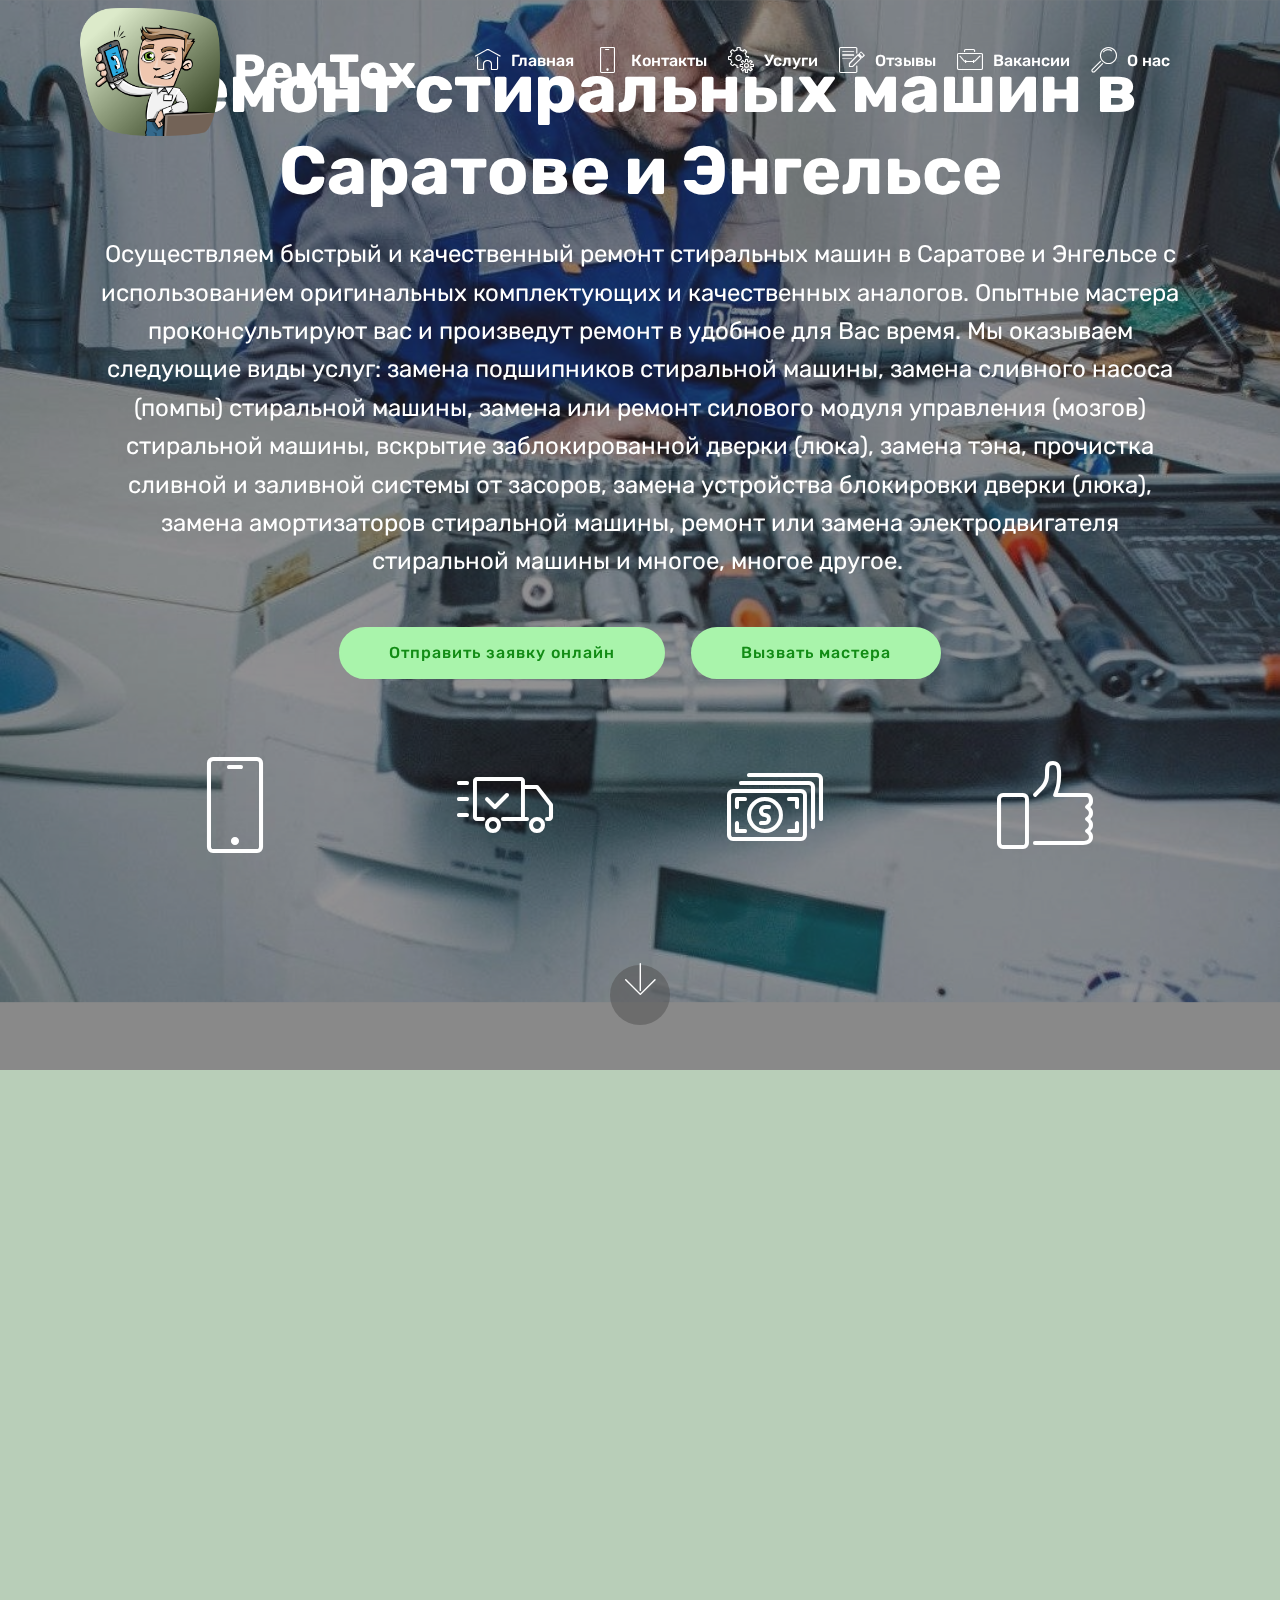
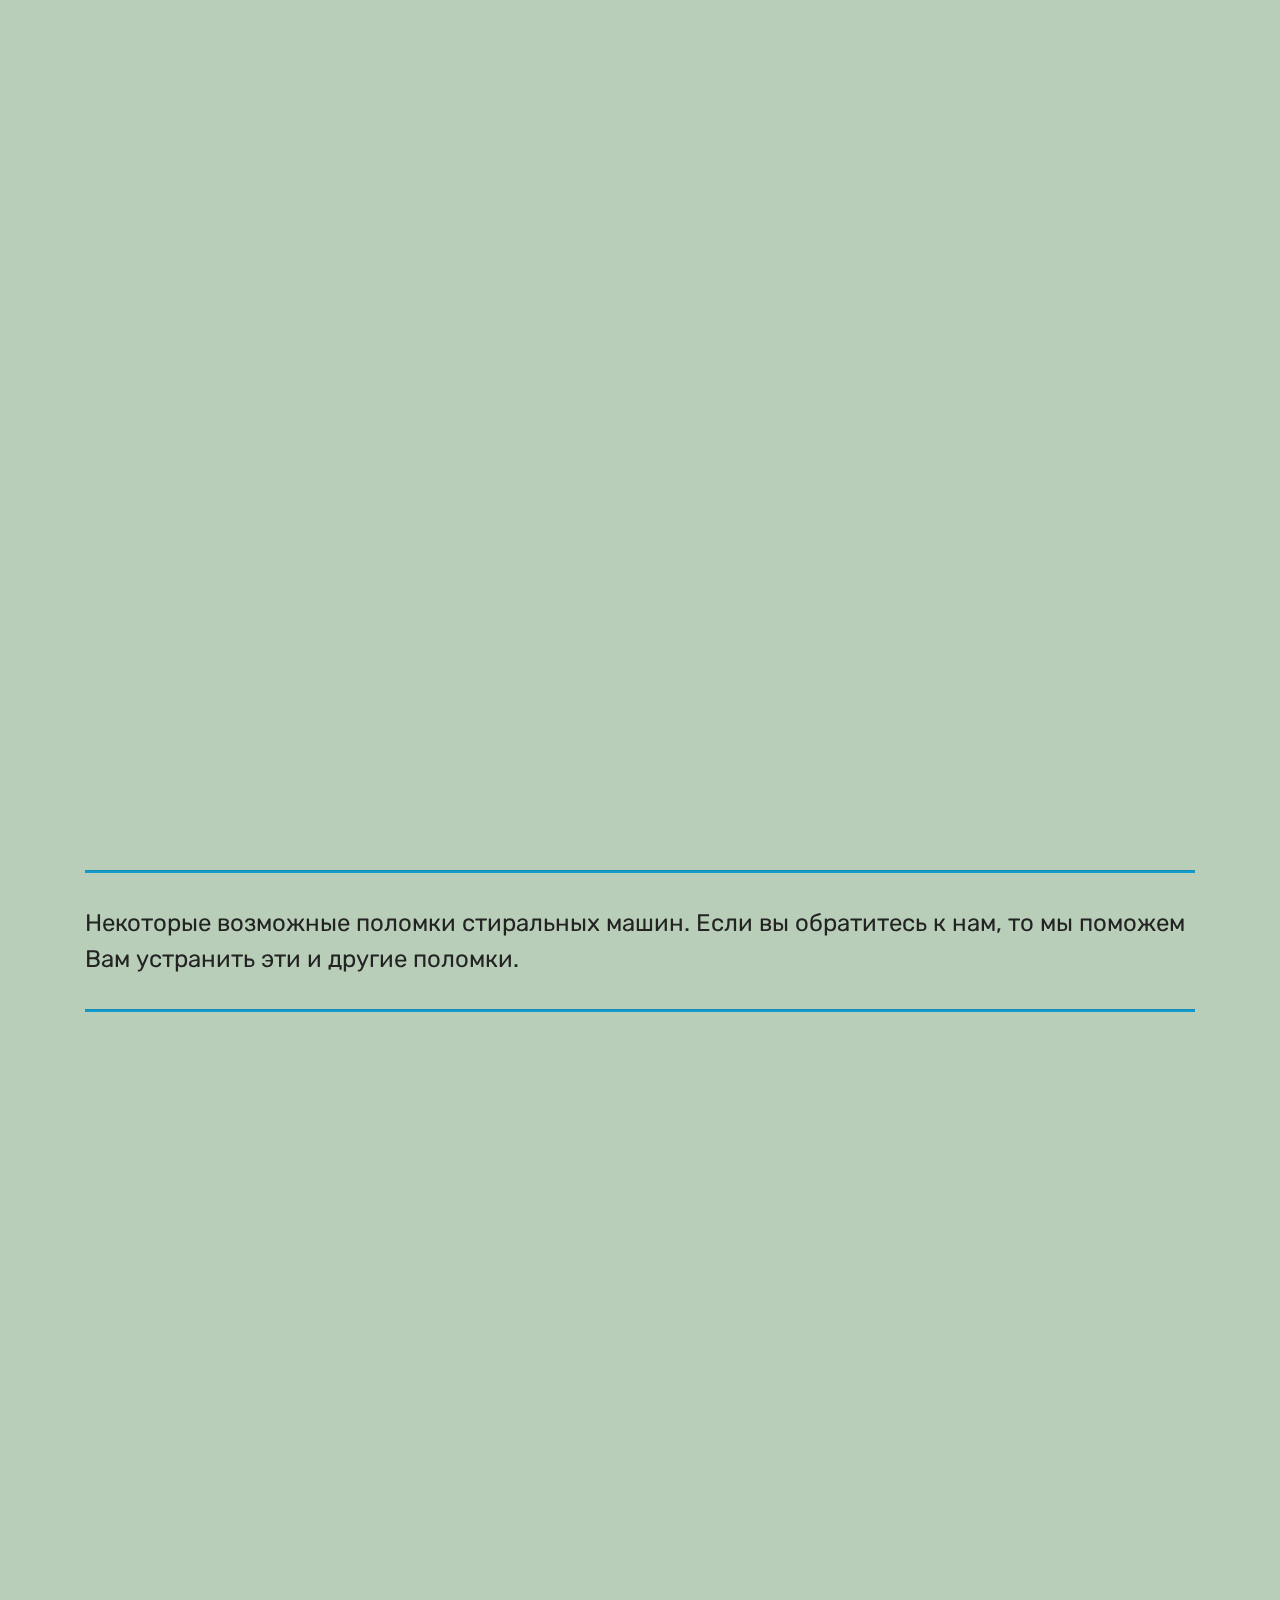
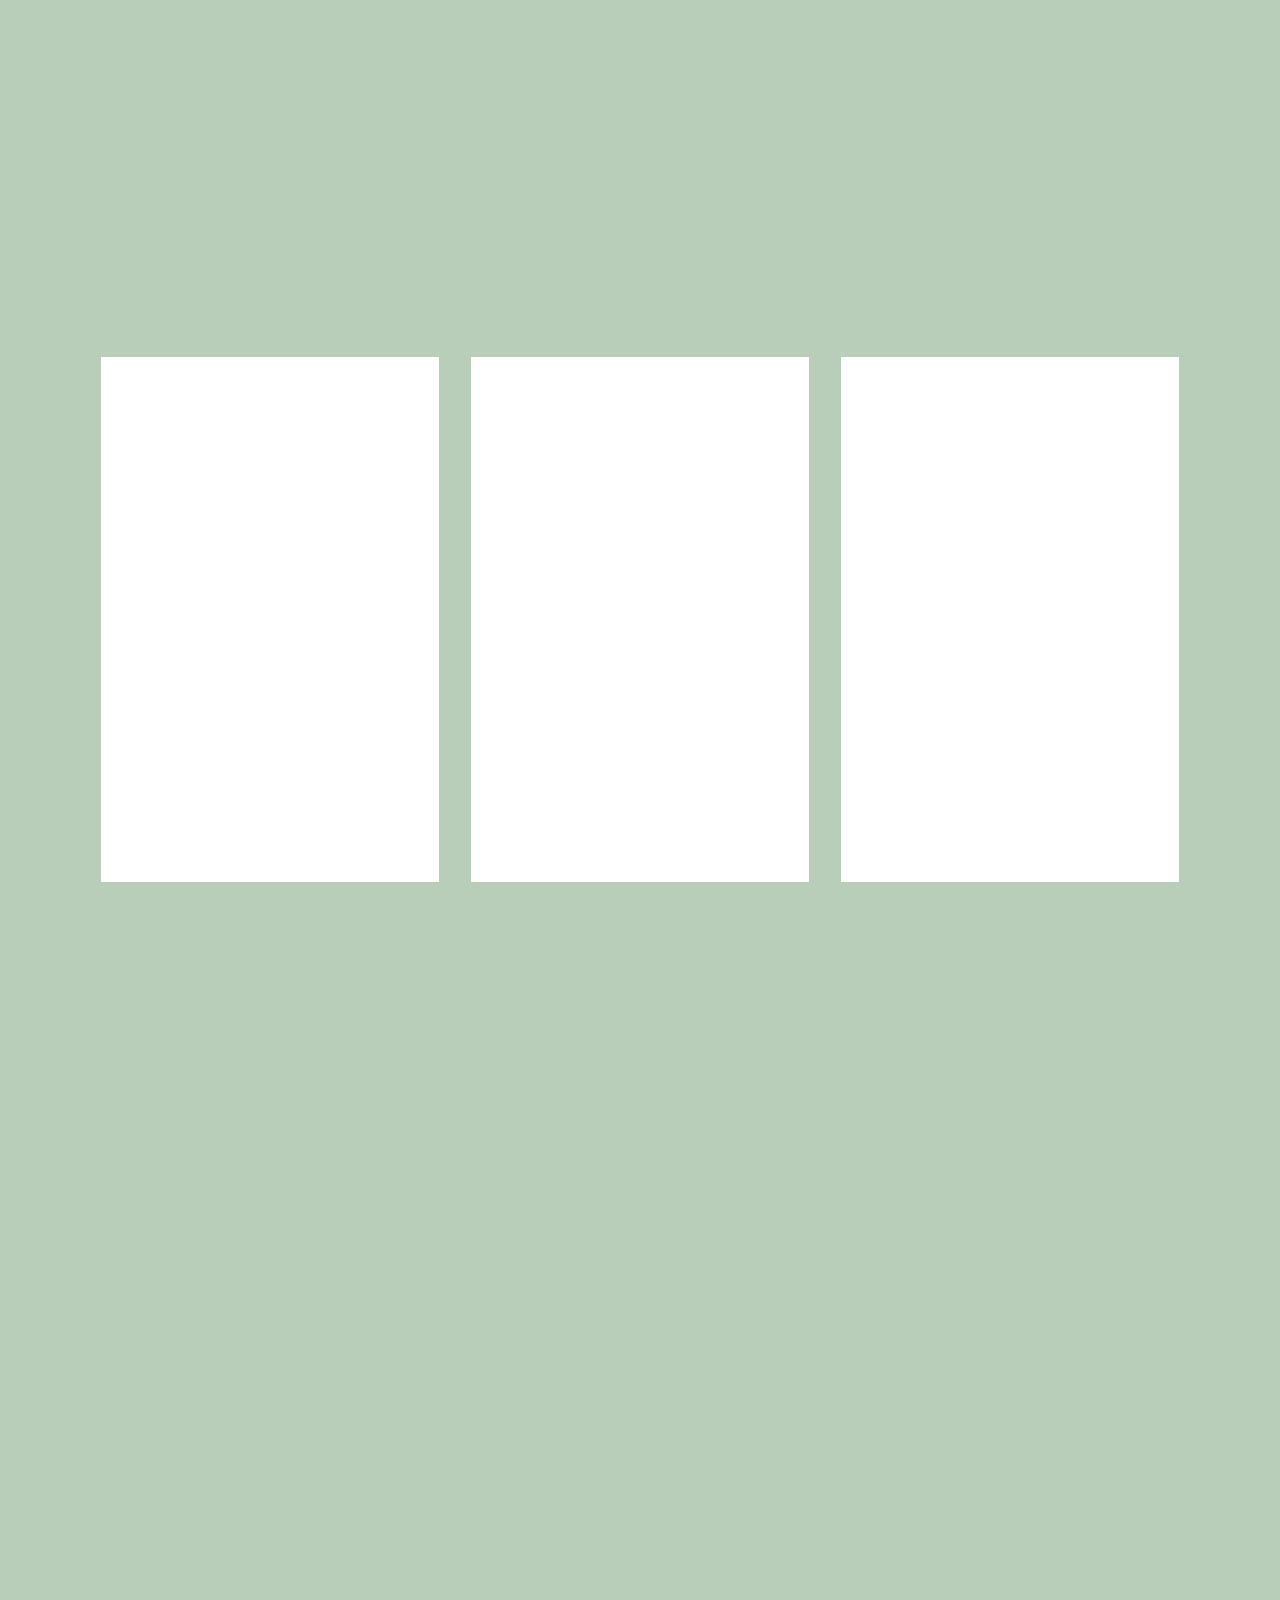
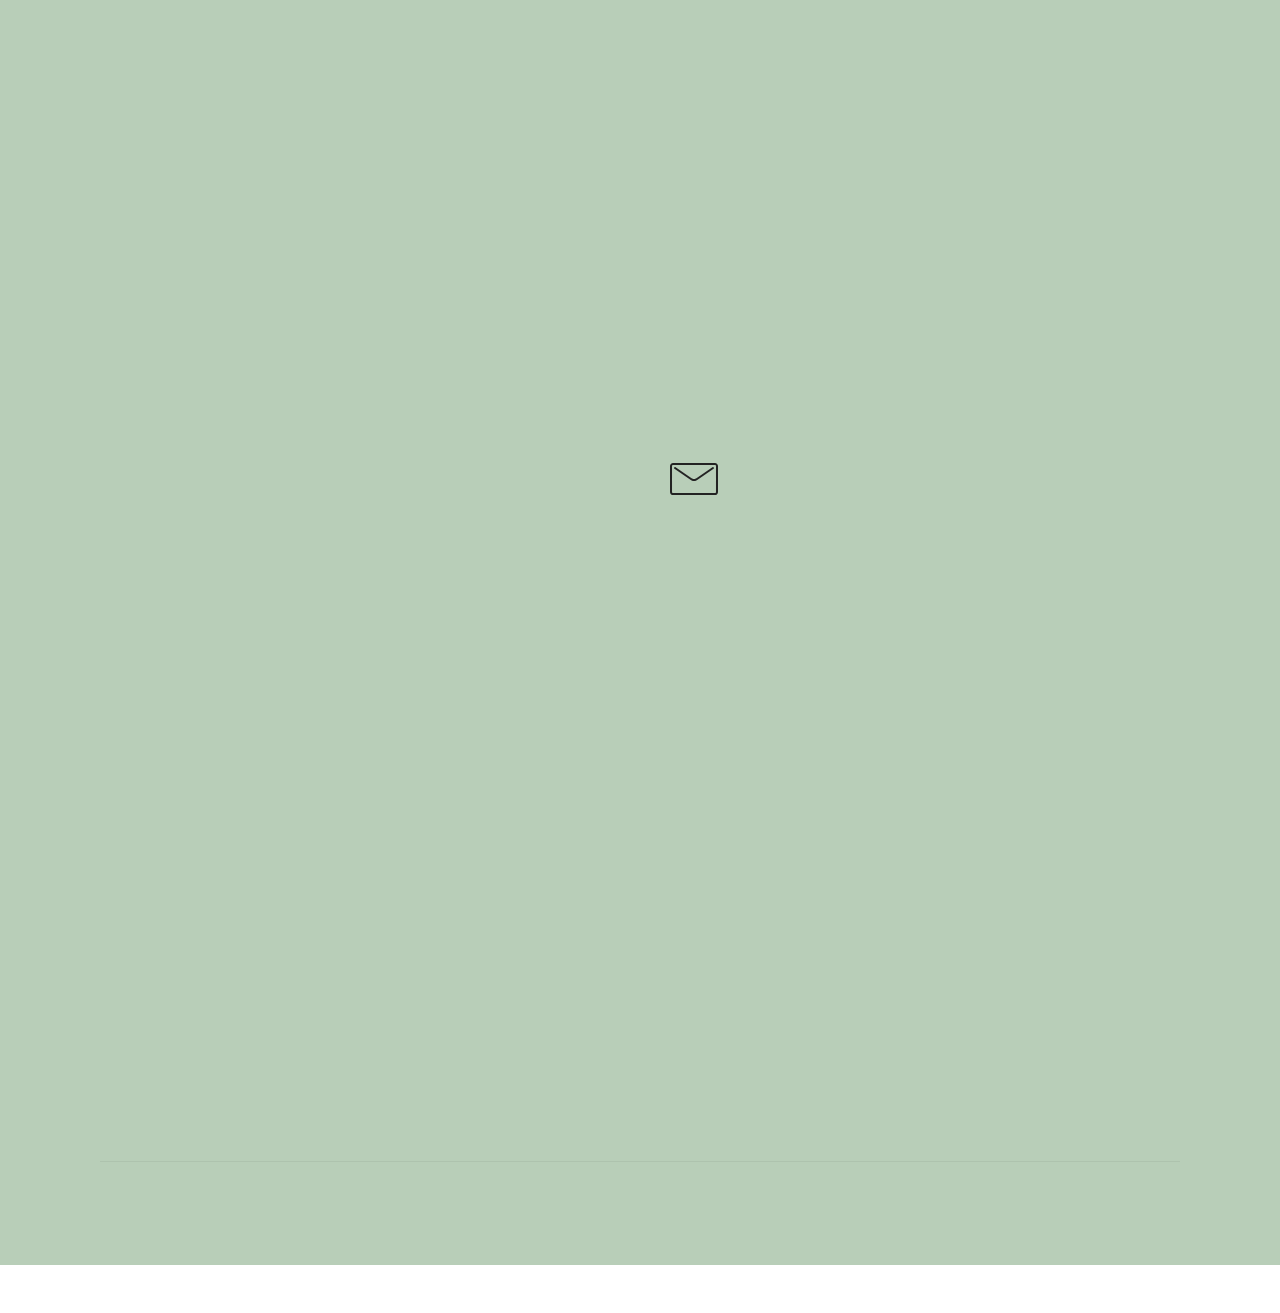
==== commit 7e98d2c7: "create github pages" ====
--- a/page1.html
+++ b/page1.html
@@ -89,7 +89,7 @@
                     <h1 class="mbr-section-title pb-3 mbr-white mbr-bold mbr-fonts-style display-1">
                         Ремонт стиральных машин в Саратове и Энгельсе</h1>
                     <p class="mbr-text pb-3 mbr-white mbr-fonts-style display-5">
-                        Осуществляем быстрый и качественный ремонт стиральных машин в Саратове и Энгельсе с использованием оригинальных комплектующих и качественных аналогов. Опытные мастера проконсультируют вас и произведут ремонт в удобное для Вас время. Мы оказываем следующие виды услуг: замена подшипников стиральной машины, замена сливного насоса(помпы) стиральной машины, замена или ремонт силового модуля управления(мозгов) стиральной машины, вскрытие заблокированной дверки(люка), замена тэна, прочистка сливной и заливной системы от засоров, замена устройства блокировки дверки(люка), замена амортизаторов стиральной машины, ремонт или замена электродвигателя стиральной машины и многое, многое другое.&nbsp;</p>
+                        Осуществляем быстрый и качественный ремонт стиральных машин в Саратове и Энгельсе с использованием оригинальных комплектующих и качественных аналогов. Опытные мастера проконсультируют вас и произведут ремонт в удобное для Вас время. Мы оказываем следующие виды услуг: замена подшипников стиральной машины, замена сливного насоса (помпы) стиральной машины, замена или ремонт силового модуля управления (мозгов) стиральной машины, вскрытие заблокированной дверки (люка), замена тэна, прочистка сливной и заливной системы от засоров, замена устройства блокировки дверки (люка), замена амортизаторов стиральной машины, ремонт или замена электродвигателя стиральной машины и многое, многое другое.&nbsp;</p>
                     <div class="mbr-section-btn align-center py-2"><a class="btn btn-md btn-success display-4" href="page1.html#form1-3h">Отправить заявку онлайн</a> <a class="btn btn-md btn-success display-4" href="page1.html#features3-53">Вызвать мастера</a></div>
 
                     <div class="icons-media-container mbr-white">
@@ -405,7 +405,7 @@
         <div class="row justify-content-center">
             <div class="media-container-column col-lg-8" data-form-type="formoid">
                 <!---Formbuilder Form--->
-                <form action="https://mobirise.eu/" method="POST" class="mbr-form form-with-styler" data-form-title="Mobirise Form"><input type="hidden" name="email" data-form-email="true" value="TaVwkj+JVYLLGrXwNs0QuvMdGTsm0MLy0e+PSSWIFL1bOmNpjCyjd9EzhpD+U3u4NxUxlmewb2jM4nxLjfuJWwyk2TTA5tI5u0WQZLN8pVNbEzZhSrlXmz86TNk08wVx">
+                <form action="https://mobirise.eu/" method="POST" class="mbr-form form-with-styler" data-form-title="Mobirise Form"><input type="hidden" name="email" data-form-email="true" value="IGde+9z+itUc/IGcM1NN82Ld2/6Y6GKX2gtMRuaTKYTi8E9dbRmhYhcR4v7xxukdu+tlrxiZVmPyUkHLQ4c/x8zO5DJCTUJr5JUwC+f9fYjjNrgXT5VjS0CVJP1FyA70">
                     <div class="row">
                         <div hidden="hidden" data-form-alert="" class="alert alert-success col-12">Спасибо за заполнение анкеты!</div>
                         <div hidden="hidden" data-form-alert-danger="" class="alert alert-danger col-12">
@@ -457,7 +457,7 @@
                 </div>
                 <div data-form-type="formoid">
                     <!---Formbuilder Form--->
-                    <form action="https://mobirise.eu/" method="POST" class="mbr-form form-with-styler" data-form-title="Mobirise Form"><input type="hidden" name="email" data-form-email="true" value="O25YVxZFsVBNyvoAV+2pd66VMTzoAYMk2x8jnWMtSvPQQK0uoxgYq+JTZX2Gf9Yqn9xf8yzhPZWTK6HkoLobvAMO/SU7rOXLpV/HlBNOUoCSg3eHJ8tqo6V8FQpCrrNL">
+                    <form action="https://mobirise.eu/" method="POST" class="mbr-form form-with-styler" data-form-title="Mobirise Form"><input type="hidden" name="email" data-form-email="true" value="Nhm6gRxQecwUzf8MCjN4hA2pGDWUiEUkw10IGVsmJF+wyTGqYYXyazE4/uuzn2Bna2KgfgNB0hFxBMgF692Zvt9c8nJwXkWncH9k6G9ME+/0wA9vBMovm0EIaCGwejM+">
                         <div class="row">
                             <div hidden="hidden" data-form-alert="" class="alert alert-success col-12">Спасибо за заполнение анкеты!</div>
                             <div hidden="hidden" data-form-alert-danger="" class="alert alert-danger col-12">
@@ -524,7 +524,7 @@
             </div>
         </div>
     </div>
-</section><section style="background-color: #fff; font-family: -apple-system, BlinkMacSystemFont, 'Segoe UI', 'Roboto', 'Helvetica Neue', Arial, sans-serif; color:#aaa; font-size:12px; padding: 0; align-items: center; display: flex;"><a href="https://mobirise.site/l" style="flex: 1 1; height: 3rem; padding-left: 1rem;"></a><p style="flex: 0 0 auto; margin:0; padding-right:1rem;"><a href="https://mobirise.site/i" style="color:#aaa;">Made with Mobirise</a> site creator</p></section><script src="assets/web/assets/jquery/jquery.min.js"></script>  <script src="assets/popper/popper.min.js"></script>  <script src="assets/bootstrap/js/bootstrap.min.js"></script>  <script src="assets/tether/tether.min.js"></script>  <script src="assets/smoothscroll/smooth-scroll.js"></script>  <script src="assets/vimeoplayer/jquery.mb.vimeo_player.js"></script>  <script src="assets/parallax/jarallax.min.js"></script>  <script src="assets/viewportchecker/jquery.viewportchecker.js"></script>  <script src="assets/dropdown/js/nav-dropdown.js"></script>  <script src="assets/dropdown/js/navbar-dropdown.js"></script>  <script src="assets/touchswipe/jquery.touch-swipe.min.js"></script>  <script src="assets/theme/js/script.js"></script>  <script src="assets/formoid/formoid.min.js"></script>  
+</section><section style="background-color: #fff; font-family: -apple-system, BlinkMacSystemFont, 'Segoe UI', 'Roboto', 'Helvetica Neue', Arial, sans-serif; color:#aaa; font-size:12px; padding: 0; align-items: center; display: flex;"><a href="https://mobirise.site/w" style="flex: 1 1; height: 3rem; padding-left: 1rem;"></a><p style="flex: 0 0 auto; margin:0; padding-right:1rem;"><a href="https://mobirise.site/i" style="color:#aaa;">Created with Mobirise</a> site creator</p></section><script src="assets/web/assets/jquery/jquery.min.js"></script>  <script src="assets/popper/popper.min.js"></script>  <script src="assets/bootstrap/js/bootstrap.min.js"></script>  <script src="assets/tether/tether.min.js"></script>  <script src="assets/smoothscroll/smooth-scroll.js"></script>  <script src="assets/vimeoplayer/jquery.mb.vimeo_player.js"></script>  <script src="assets/parallax/jarallax.min.js"></script>  <script src="assets/viewportchecker/jquery.viewportchecker.js"></script>  <script src="assets/dropdown/js/nav-dropdown.js"></script>  <script src="assets/dropdown/js/navbar-dropdown.js"></script>  <script src="assets/touchswipe/jquery.touch-swipe.min.js"></script>  <script src="assets/theme/js/script.js"></script>  <script src="assets/formoid/formoid.min.js"></script>  
   
   
  <div id="scrollToTop" class="scrollToTop mbr-arrow-up"><a style="text-align: center;"><i class="mbr-arrow-up-icon mbr-arrow-up-icon-cm cm-icon cm-icon-smallarrow-up"></i></a></div>
--- a/assets/mobirise/css/mbr-additional.css
+++ b/assets/mobirise/css/mbr-additional.css
@@ -833,25 +833,25 @@
     height: auto !important;
   }
 }
-.cid-sgLWYSa9te {
+.cid-snEHiPa1Ff {
   padding-top: 90px;
   padding-bottom: 90px;
   background-color: #b8ceb8;
 }
-.cid-sgLWYSa9te .title {
+.cid-snEHiPa1Ff .title {
   margin-bottom: 2rem;
 }
-.cid-sgLWYSa9te .mbr-section-subtitle {
+.cid-snEHiPa1Ff .mbr-section-subtitle {
   color: #232323;
 }
-.cid-sgLWYSa9te a:not([href]):not([tabindex]) {
+.cid-snEHiPa1Ff a:not([href]):not([tabindex]) {
   color: #fff;
   border-radius: 3px;
 }
-.cid-sgLWYSa9te a.btn-white:not([href]):not([tabindex]) {
+.cid-snEHiPa1Ff a.btn-white:not([href]):not([tabindex]) {
   color: #333;
 }
-.cid-sgLWYSa9te textarea.form-control {
+.cid-snEHiPa1Ff textarea.form-control {
   min-height: 188px;
 }
 .cid-sgLG1IuQS2 {
@@ -1209,10 +1209,6 @@
 .cid-rU3nUHqicw .collapsed .navbar-collapse.collapsing .navbar-nav .nav-item,
 .cid-rU3nUHqicw .collapsed .navbar-collapse.show .navbar-nav .nav-item {
   clear: both;
-}
-.cid-rU3nUHqicw .collapsed .navbar-collapse.collapsing .navbar-nav .nav-item:last-child,
-.cid-rU3nUHqicw .collapsed .navbar-collapse.show .navbar-nav .nav-item:last-child {
-  margin-bottom: 1rem;
 }
 .cid-rU3nUHqicw .collapsed .navbar-collapse.collapsing .navbar-buttons,
 .cid-rU3nUHqicw .collapsed .navbar-collapse.show .navbar-buttons {
@@ -1315,10 +1311,6 @@
   .cid-rU3nUHqicw .navbar-collapse.show .navbar-nav .nav-item {
     clear: both;
   }
-  .cid-rU3nUHqicw .navbar-collapse.collapsing .navbar-nav .nav-item:last-child,
-  .cid-rU3nUHqicw .navbar-collapse.show .navbar-nav .nav-item:last-child {
-    margin-bottom: 1rem;
-  }
   .cid-rU3nUHqicw .navbar-collapse.collapsing .navbar-buttons,
   .cid-rU3nUHqicw .navbar-collapse.show .navbar-buttons {
     text-align: center;
@@ -1711,10 +1703,6 @@
 .cid-rU3nUHqicw .collapsed .navbar-collapse.show .navbar-nav .nav-item {
   clear: both;
 }
-.cid-rU3nUHqicw .collapsed .navbar-collapse.collapsing .navbar-nav .nav-item:last-child,
-.cid-rU3nUHqicw .collapsed .navbar-collapse.show .navbar-nav .nav-item:last-child {
-  margin-bottom: 1rem;
-}
 .cid-rU3nUHqicw .collapsed .navbar-collapse.collapsing .navbar-buttons,
 .cid-rU3nUHqicw .collapsed .navbar-collapse.show .navbar-buttons {
   text-align: center;
@@ -1815,10 +1803,6 @@
   .cid-rU3nUHqicw .navbar-collapse.collapsing .navbar-nav .nav-item,
   .cid-rU3nUHqicw .navbar-collapse.show .navbar-nav .nav-item {
     clear: both;
-  }
-  .cid-rU3nUHqicw .navbar-collapse.collapsing .navbar-nav .nav-item:last-child,
-  .cid-rU3nUHqicw .navbar-collapse.show .navbar-nav .nav-item:last-child {
-    margin-bottom: 1rem;
   }
   .cid-rU3nUHqicw .navbar-collapse.collapsing .navbar-buttons,
   .cid-rU3nUHqicw .navbar-collapse.show .navbar-buttons {
@@ -2716,10 +2700,6 @@
 .cid-rU3nUHqicw .collapsed .navbar-collapse.show .navbar-nav .nav-item {
   clear: both;
 }
-.cid-rU3nUHqicw .collapsed .navbar-collapse.collapsing .navbar-nav .nav-item:last-child,
-.cid-rU3nUHqicw .collapsed .navbar-collapse.show .navbar-nav .nav-item:last-child {
-  margin-bottom: 1rem;
-}
 .cid-rU3nUHqicw .collapsed .navbar-collapse.collapsing .navbar-buttons,
 .cid-rU3nUHqicw .collapsed .navbar-collapse.show .navbar-buttons {
   text-align: center;
@@ -2820,10 +2800,6 @@
   .cid-rU3nUHqicw .navbar-collapse.collapsing .navbar-nav .nav-item,
   .cid-rU3nUHqicw .navbar-collapse.show .navbar-nav .nav-item {
     clear: both;
-  }
-  .cid-rU3nUHqicw .navbar-collapse.collapsing .navbar-nav .nav-item:last-child,
-  .cid-rU3nUHqicw .navbar-collapse.show .navbar-nav .nav-item:last-child {
-    margin-bottom: 1rem;
   }
   .cid-rU3nUHqicw .navbar-collapse.collapsing .navbar-buttons,
   .cid-rU3nUHqicw .navbar-collapse.show .navbar-buttons {
@@ -3070,25 +3046,25 @@
 .cid-sh422gu4oO .card-title {
   text-align: left;
 }
-.cid-sgLXXyk01T {
+.cid-snEF7m3OZX {
   padding-top: 90px;
   padding-bottom: 90px;
   background-color: #b8ceb8;
 }
-.cid-sgLXXyk01T .title {
+.cid-snEF7m3OZX .title {
   margin-bottom: 2rem;
 }
-.cid-sgLXXyk01T .mbr-section-subtitle {
+.cid-snEF7m3OZX .mbr-section-subtitle {
   color: #232323;
 }
-.cid-sgLXXyk01T a:not([href]):not([tabindex]) {
+.cid-snEF7m3OZX a:not([href]):not([tabindex]) {
   color: #fff;
   border-radius: 3px;
 }
-.cid-sgLXXyk01T a.btn-white:not([href]):not([tabindex]) {
+.cid-snEF7m3OZX a.btn-white:not([href]):not([tabindex]) {
   color: #333;
 }
-.cid-sgLXXyk01T textarea.form-control {
+.cid-snEF7m3OZX textarea.form-control {
   min-height: 188px;
 }
 .cid-rUah0onkPp {
@@ -3465,10 +3441,6 @@
 .cid-rU3nUHqicw .collapsed .navbar-collapse.collapsing .navbar-nav .nav-item,
 .cid-rU3nUHqicw .collapsed .navbar-collapse.show .navbar-nav .nav-item {
   clear: both;
-}
-.cid-rU3nUHqicw .collapsed .navbar-collapse.collapsing .navbar-nav .nav-item:last-child,
-.cid-rU3nUHqicw .collapsed .navbar-collapse.show .navbar-nav .nav-item:last-child {
-  margin-bottom: 1rem;
 }
 .cid-rU3nUHqicw .collapsed .navbar-collapse.collapsing .navbar-buttons,
 .cid-rU3nUHqicw .collapsed .navbar-collapse.show .navbar-buttons {
@@ -3570,10 +3542,6 @@
   .cid-rU3nUHqicw .navbar-collapse.collapsing .navbar-nav .nav-item,
   .cid-rU3nUHqicw .navbar-collapse.show .navbar-nav .nav-item {
     clear: both;
-  }
-  .cid-rU3nUHqicw .navbar-collapse.collapsing .navbar-nav .nav-item:last-child,
-  .cid-rU3nUHqicw .navbar-collapse.show .navbar-nav .nav-item:last-child {
-    margin-bottom: 1rem;
   }
   .cid-rU3nUHqicw .navbar-collapse.collapsing .navbar-buttons,
   .cid-rU3nUHqicw .navbar-collapse.show .navbar-buttons {
@@ -3891,25 +3859,25 @@
 .cid-sh42OlIggq .card-title {
   text-align: left;
 }
-.cid-sgLXSXnBc1 {
+.cid-snEFtnPVgO {
   padding-top: 90px;
   padding-bottom: 90px;
   background-color: #b8ceb8;
 }
-.cid-sgLXSXnBc1 .title {
+.cid-snEFtnPVgO .title {
   margin-bottom: 2rem;
 }
-.cid-sgLXSXnBc1 .mbr-section-subtitle {
+.cid-snEFtnPVgO .mbr-section-subtitle {
   color: #232323;
 }
-.cid-sgLXSXnBc1 a:not([href]):not([tabindex]) {
+.cid-snEFtnPVgO a:not([href]):not([tabindex]) {
   color: #fff;
   border-radius: 3px;
 }
-.cid-sgLXSXnBc1 a.btn-white:not([href]):not([tabindex]) {
+.cid-snEFtnPVgO a.btn-white:not([href]):not([tabindex]) {
   color: #333;
 }
-.cid-sgLXSXnBc1 textarea.form-control {
+.cid-snEFtnPVgO textarea.form-control {
   min-height: 188px;
 }
 .cid-rUvVFRTfji {
@@ -4286,10 +4254,6 @@
 .cid-rU3nUHqicw .collapsed .navbar-collapse.collapsing .navbar-nav .nav-item,
 .cid-rU3nUHqicw .collapsed .navbar-collapse.show .navbar-nav .nav-item {
   clear: both;
-}
-.cid-rU3nUHqicw .collapsed .navbar-collapse.collapsing .navbar-nav .nav-item:last-child,
-.cid-rU3nUHqicw .collapsed .navbar-collapse.show .navbar-nav .nav-item:last-child {
-  margin-bottom: 1rem;
 }
 .cid-rU3nUHqicw .collapsed .navbar-collapse.collapsing .navbar-buttons,
 .cid-rU3nUHqicw .collapsed .navbar-collapse.show .navbar-buttons {
@@ -4392,10 +4356,6 @@
   .cid-rU3nUHqicw .navbar-collapse.show .navbar-nav .nav-item {
     clear: both;
   }
-  .cid-rU3nUHqicw .navbar-collapse.collapsing .navbar-nav .nav-item:last-child,
-  .cid-rU3nUHqicw .navbar-collapse.show .navbar-nav .nav-item:last-child {
-    margin-bottom: 1rem;
-  }
   .cid-rU3nUHqicw .navbar-collapse.collapsing .navbar-buttons,
   .cid-rU3nUHqicw .navbar-collapse.show .navbar-buttons {
     text-align: center;
@@ -4459,10 +4419,10 @@
 .cid-rU3nUHqicw .dropdown-item:hover {
   color: #c1c1c1 !important;
 }
-.cid-rUvWkwXBUE {
-  background-image: url("../../../assets/images/tv-768x487.jpeg");
-}
-.cid-rUvWkwXBUE .icons-media-container {
+.cid-rUw2TXtaLM {
+  background-image: url("../../../assets/images/unnamed1-512x341.jpeg");
+}
+.cid-rUw2TXtaLM .icons-media-container {
   display: flex;
   -webkit-justify-content: center;
   justify-content: center;
@@ -4472,309 +4432,125 @@
   flex-wrap: wrap;
   padding-top: 4rem;
 }
-.cid-rUvWkwXBUE .icons-media-container .mbr-iconfont {
+.cid-rUw2TXtaLM .icons-media-container .mbr-iconfont {
   font-size: 96px;
   color: #ffffff;
 }
-.cid-rUvWkwXBUE .icons-media-container .icon-block {
+.cid-rUw2TXtaLM .icons-media-container .icon-block {
   padding-bottom: 1rem;
 }
-.cid-rUvWkwXBUE .mbr-text {
+.cid-rUw2TXtaLM .mbr-text {
   color: #ffffff;
 }
-.cid-rUvWkwXBUE .card {
+.cid-rUw2TXtaLM .card {
   padding-bottom: 1.5rem;
 }
-.cid-rUlAF0aKmK {
+.cid-sgLA7zCBdb {
   padding-top: 90px;
   padding-bottom: 90px;
   background-color: #b8ceb8;
 }
-.cid-rUlAF0aKmK .mbr-section-subtitle {
-  color: #767676;
-}
-.cid-rUlAF0aKmK .media-container-row {
-  -webkit-flex-wrap: wrap;
-  -ms-flex-wrap: wrap;
-  flex-wrap: wrap;
-}
-.cid-rUlAF0aKmK .mbr-text {
-  color: #767676;
-}
-.cid-rUlAF0aKmK .mbr-author-desc {
-  display: block;
-  color: #767676;
-}
-.cid-rUlAF0aKmK .mbr-author-name {
-  color: #767676;
-}
-.cid-rUlAF0aKmK .mbr-testimonial .panel-item {
-  background-color: #b8ceb8;
-}
-.cid-rUlAF0aKmK .mbr-testimonial .card-block {
-  -webkit-flex-grow: 0;
-  flex-grow: 0;
-  padding: 2.4rem 2.4rem 0 2.4rem;
-}
-.cid-rUlAF0aKmK .mbr-testimonial .card-block .testimonial-photo {
-  display: inline-block;
-  width: 120px;
-  height: 120px;
-  margin-bottom: 1.6rem;
-  overflow: hidden;
-  border-radius: 50%;
-}
-.cid-rUlAF0aKmK .mbr-testimonial .card-block .testimonial-photo img {
-  width: 100%;
-  min-width: 100%;
-  min-height: 100%;
-}
-.cid-rUlAF0aKmK .mbr-testimonial .card-footer {
-  padding-bottom: 2.4rem;
-  border-top: 0;
+.cid-sgLA7zCBdb .card-box {
+  padding: 0 2rem;
+}
+.cid-sgLA7zCBdb .mbr-section-btn {
   padding-top: 1rem;
-  word-wrap: break-word;
-  word-break: break-word;
-  background: none;
-}
-@media (max-width: 300px) {
-  .cid-rUlAF0aKmK .testimonial-photo {
-    width: 100% !important;
-    height: auto !important;
-  }
-}
-.cid-sh48lWD9xs {
-  padding-top: 30px;
-  padding-bottom: 30px;
-  background-color: #b8ceb8;
-}
-.cid-sh48lWD9xs .line {
-  background-color: #149dcc;
-  color: #149dcc;
-  align: center;
-  height: 2px;
-  margin: 0 auto;
-}
-.cid-sh48lWD9xs .section-text {
-  padding: 2rem 0;
-  text-align: left;
-}
-.cid-sh48lWD9xs .inner-container {
-  margin: 0 auto;
-}
-@media (max-width: 768px) {
-  .cid-sh48lWD9xs .inner-container {
-    width: 100% !important;
-  }
-}
-.cid-sh48ewc5rj {
-  padding-top: 0px;
-  padding-bottom: 0px;
-  background-color: #b8ceb8;
-}
-.cid-sh48ewc5rj .counter-container {
-  color: #767676;
-}
-.cid-sh48ewc5rj .counter-container ul {
-  margin-bottom: 0;
-}
-.cid-sh48ewc5rj .counter-container ul li {
-  margin-bottom: 1rem;
-  list-style: none;
-  position: relative;
-}
-.cid-sh48ewc5rj .counter-container ul li:before {
-  position: absolute;
-  left: -56px;
-  margin-top: -10px;
-  padding-top: 3px;
-  content: '';
-  display: inline-block;
-  text-align: center;
-  margin: 5px 10px;
-  line-height: 20px;
-  transition: all .2s;
-  color: #ffffff;
-  background: #149dcc;
-  width: 25px;
-  height: 25px;
-  border-radius: 50%;
-  content: '✓';
-}
-.cid-sh48flZbsh {
-  padding-top: 0px;
-  padding-bottom: 0px;
-  background-color: #b8ceb8;
-}
-.cid-sh48flZbsh .counter-container {
-  color: #767676;
-}
-.cid-sh48flZbsh .counter-container ul {
-  margin-bottom: 0;
-}
-.cid-sh48flZbsh .counter-container ul li {
-  margin-bottom: 1rem;
-  list-style: none;
-  position: relative;
-}
-.cid-sh48flZbsh .counter-container ul li:before {
-  position: absolute;
-  left: -56px;
-  margin-top: -10px;
-  padding-top: 3px;
-  content: '';
-  display: inline-block;
-  text-align: center;
-  margin: 5px 10px;
-  line-height: 20px;
-  transition: all .2s;
-  color: #ffffff;
-  background: #149dcc;
-  width: 25px;
-  height: 25px;
-  border-radius: 50%;
-  content: '✓';
-}
-.cid-sh48gMPEtG {
-  padding-top: 0px;
-  padding-bottom: 0px;
-  background-color: #b8ceb8;
-}
-.cid-sh48gMPEtG .counter-container {
-  color: #767676;
-}
-.cid-sh48gMPEtG .counter-container ul {
-  margin-bottom: 0;
-}
-.cid-sh48gMPEtG .counter-container ul li {
-  margin-bottom: 1rem;
-  list-style: none;
-  position: relative;
-}
-.cid-sh48gMPEtG .counter-container ul li:before {
-  position: absolute;
-  left: -56px;
-  margin-top: -10px;
-  padding-top: 3px;
-  content: '';
-  display: inline-block;
-  text-align: center;
-  margin: 5px 10px;
-  line-height: 20px;
-  transition: all .2s;
-  color: #ffffff;
-  background: #149dcc;
-  width: 25px;
-  height: 25px;
-  border-radius: 50%;
-  content: '✓';
-}
-.cid-sh48nYG6iQ {
-  padding-top: 90px;
-  padding-bottom: 90px;
-  background-color: #b8ceb8;
-}
-.cid-sh48nYG6iQ .card-box {
-  padding: 0 2rem;
-}
-.cid-sh48nYG6iQ .mbr-section-btn {
-  padding-top: 1rem;
-}
-.cid-sh48nYG6iQ .mbr-section-btn a {
+}
+.cid-sgLA7zCBdb .mbr-section-btn a {
   margin-top: 1rem;
   margin-bottom: 0;
 }
-.cid-sh48nYG6iQ h4 {
+.cid-sgLA7zCBdb h4 {
   font-weight: 500;
   margin-bottom: 0;
   text-align: left;
   padding-top: 2rem;
 }
-.cid-sh48nYG6iQ p {
+.cid-sgLA7zCBdb p {
   margin-bottom: 0;
   text-align: left;
   padding-top: 1.5rem;
 }
-.cid-sh48nYG6iQ .mbr-text {
+.cid-sgLA7zCBdb .mbr-text {
   color: #232323;
 }
-.cid-sh48nYG6iQ .card-wrapper {
+.cid-sgLA7zCBdb .card-wrapper {
   height: 100%;
   padding-bottom: 2rem;
   background: #ffffff;
   box-shadow: 0px 0px 0px 0px rgba(0, 0, 0, 0);
   transition: box-shadow 0.3s;
 }
-.cid-sh48nYG6iQ .card-wrapper:hover {
+.cid-sgLA7zCBdb .card-wrapper:hover {
   box-shadow: 0px 0px 30px 0px rgba(0, 0, 0, 0.05);
   transition: box-shadow 0.3s;
 }
-.cid-sh48nYG6iQ .card-title {
+.cid-sgLA7zCBdb .card-title {
   text-align: left;
 }
-.cid-sgLXK4r1vy {
+.cid-snEFHdOxSZ {
   padding-top: 90px;
   padding-bottom: 90px;
   background-color: #b8ceb8;
 }
-.cid-sgLXK4r1vy .title {
+.cid-snEFHdOxSZ .title {
   margin-bottom: 2rem;
 }
-.cid-sgLXK4r1vy .mbr-section-subtitle {
+.cid-snEFHdOxSZ .mbr-section-subtitle {
   color: #232323;
 }
-.cid-sgLXK4r1vy a:not([href]):not([tabindex]) {
+.cid-snEFHdOxSZ a:not([href]):not([tabindex]) {
   color: #fff;
   border-radius: 3px;
 }
-.cid-sgLXK4r1vy a.btn-white:not([href]):not([tabindex]) {
+.cid-snEFHdOxSZ a.btn-white:not([href]):not([tabindex]) {
   color: #333;
 }
-.cid-sgLXK4r1vy textarea.form-control {
+.cid-snEFHdOxSZ textarea.form-control {
   min-height: 188px;
 }
-.cid-rUvWmykRic {
+.cid-rUw3cObnHA {
   padding-top: 90px;
   padding-bottom: 90px;
   background-color: #b8ceb8;
 }
-.cid-rUvWmykRic .mbr-iconfont {
+.cid-rUw3cObnHA .mbr-iconfont {
   font-size: 48px;
   padding-right: 1rem;
 }
-.cid-rUvWmykRic .icon-block {
+.cid-rUw3cObnHA .icon-block {
   margin-bottom: 10px;
 }
-.cid-rUvWmykRic .icon-block .icon-block__icon {
+.cid-rUw3cObnHA .icon-block .icon-block__icon {
   display: inline-block;
   vertical-align: middle;
 }
-.cid-rUvWmykRic .icon-block .icon-block__title {
+.cid-rUw3cObnHA .icon-block .icon-block__title {
   display: inline-block;
   vertical-align: middle;
   margin-bottom: 0;
   line-height: 1;
   font-style: italic;
 }
-.cid-rUvWmykRic .mbr-text {
+.cid-rUw3cObnHA .mbr-text {
   color: #767676;
 }
-.cid-rUvWmykRic textarea.form-control {
+.cid-rUw3cObnHA textarea.form-control {
   min-height: 100px;
 }
-.cid-rUvWmykRic a:not([href]):not([tabindex]) {
+.cid-rUw3cObnHA a:not([href]):not([tabindex]) {
   color: #fff;
   border-radius: 3px;
 }
-.cid-rUvWmykRic .google-map {
+.cid-rUw3cObnHA .google-map {
   height: 28rem;
   position: relative;
 }
-.cid-rUvWmykRic .google-map iframe {
+.cid-rUw3cObnHA .google-map iframe {
   height: 100%;
   width: 100%;
 }
-.cid-rUvWmykRic .google-map [data-state-details] {
+.cid-rUw3cObnHA .google-map [data-state-details] {
   color: #6b6763;
   font-family: Montserrat;
   height: 1.5em;
@@ -4786,58 +4562,58 @@
   top: 50%;
   width: 100%;
 }
-.cid-rUvWmykRic .google-map[data-state] {
+.cid-rUw3cObnHA .google-map[data-state] {
   background: #e9e5dc;
 }
-.cid-rUvWmykRic .google-map[data-state="loading"] [data-state-details] {
+.cid-rUw3cObnHA .google-map[data-state="loading"] [data-state-details] {
   display: none;
 }
 @media (max-width: 767px) {
-  .cid-rUvWmykRic h2 {
+  .cid-rUw3cObnHA h2 {
     padding-top: 2rem;
   }
 }
 @media (min-width: 768px) {
-  .cid-rUvWmykRic .container > .row > .col-md-6:first-child {
+  .cid-rUw3cObnHA .container > .row > .col-md-6:first-child {
     padding-right: 30px;
   }
-  .cid-rUvWmykRic .container > .row > .col-md-6:last-child {
+  .cid-rUw3cObnHA .container > .row > .col-md-6:last-child {
     padding-left: 30px;
   }
 }
-.cid-sgXTi9N3Me {
+.cid-sgXTvOmeCy {
   padding-top: 45px;
   padding-bottom: 45px;
   background-color: #b8ceb8;
 }
 @media (max-width: 767px) {
-  .cid-sgXTi9N3Me .media-wrap {
+  .cid-sgXTvOmeCy .media-wrap {
     margin-bottom: 1rem;
     text-align: center;
   }
 }
-.cid-sgXTi9N3Me .media-wrap .mbr-iconfont-logo {
+.cid-sgXTvOmeCy .media-wrap .mbr-iconfont-logo {
   font-size: 7rem;
   color: #f36;
 }
-.cid-sgXTi9N3Me .media-wrap img {
+.cid-sgXTvOmeCy .media-wrap img {
   height: 6rem;
 }
-.cid-sgXTi9N3Me .mbr-text {
+.cid-sgXTvOmeCy .mbr-text {
   color: #767676;
 }
 @media (max-width: 767px) {
-  .cid-sgXTi9N3Me .footer-lower .copyright {
+  .cid-sgXTvOmeCy .footer-lower .copyright {
     margin-bottom: 1rem;
     text-align: center;
   }
 }
-.cid-sgXTi9N3Me .footer-lower hr {
+.cid-sgXTvOmeCy .footer-lower hr {
   margin: 1rem 0;
   border-color: #000;
   opacity: .05;
 }
-.cid-sgXTi9N3Me .footer-lower .social-list {
+.cid-sgXTvOmeCy .footer-lower .social-list {
   padding-left: 0;
   margin-bottom: 0;
   list-style: none;
@@ -4847,29 +4623,29 @@
   -webkit-justify-content: flex-end;
   justify-content: flex-end;
 }
-.cid-sgXTi9N3Me .footer-lower .social-list .mbr-iconfont-social {
+.cid-sgXTvOmeCy .footer-lower .social-list .mbr-iconfont-social {
   font-size: 1.3rem;
   color: #232323;
 }
-.cid-sgXTi9N3Me .footer-lower .social-list .soc-item {
+.cid-sgXTvOmeCy .footer-lower .social-list .soc-item {
   margin: 0 .5rem;
 }
-.cid-sgXTi9N3Me .footer-lower .social-list a {
+.cid-sgXTvOmeCy .footer-lower .social-list a {
   margin: 0;
   opacity: .5;
   -webkit-transition: .2s linear;
   transition: .2s linear;
 }
-.cid-sgXTi9N3Me .footer-lower .social-list a:hover {
+.cid-sgXTvOmeCy .footer-lower .social-list a:hover {
   opacity: 1;
 }
 @media (max-width: 767px) {
-  .cid-sgXTi9N3Me .footer-lower .social-list {
+  .cid-sgXTvOmeCy .footer-lower .social-list {
     -webkit-justify-content: center;
     justify-content: center;
   }
 }
-.cid-sgXTi9N3Me .links {
+.cid-sgXTvOmeCy .links {
   color: #232323;
 }
 .cid-rU3nUHqicw .navbar {
@@ -5280,283 +5056,67 @@
 .cid-rU3nUHqicw .dropdown-item:hover {
   color: #c1c1c1 !important;
 }
-.cid-rUvWEaupPS {
-  background-image: url("../../../assets/images/unnamed-1-500x375.jpeg");
-}
-.cid-rUvWEaupPS .icons-media-container {
-  display: flex;
-  -webkit-justify-content: center;
-  justify-content: center;
-  -webkit-flex-direction: row;
-  flex-direction: row;
-  -webkit-flex-wrap: wrap;
-  flex-wrap: wrap;
-  padding-top: 4rem;
-}
-.cid-rUvWEaupPS .icons-media-container .mbr-iconfont {
-  font-size: 96px;
-  color: #ffffff;
-}
-.cid-rUvWEaupPS .icons-media-container .icon-block {
-  padding-bottom: 1rem;
-}
-.cid-rUvWEaupPS .mbr-text {
-  color: #ffffff;
-}
-.cid-rUvWEaupPS .card {
-  padding-bottom: 1.5rem;
-}
-.cid-sgLzoCbuDg {
-  padding-top: 30px;
-  padding-bottom: 30px;
-  background-color: #b8ceb8;
-}
-.cid-sgLzoCbuDg .line {
-  background-color: #149dcc;
-  color: #149dcc;
-  align: center;
-  height: 2px;
-  margin: 0 auto;
-}
-.cid-sgLzoCbuDg .section-text {
-  padding: 2rem 0;
-  text-align: left;
-}
-.cid-sgLzoCbuDg .inner-container {
-  margin: 0 auto;
-}
-@media (max-width: 768px) {
-  .cid-sgLzoCbuDg .inner-container {
-    width: 100% !important;
-  }
-}
-.cid-sgLPAC5Rvx {
+.cid-rUCXhXmTDW {
   padding-top: 90px;
   padding-bottom: 90px;
-  background-color: #b8ceb8;
-}
-.cid-sgLPAC5Rvx .card-box {
-  padding: 0 2rem;
-}
-.cid-sgLPAC5Rvx .mbr-section-btn {
-  padding-top: 1rem;
-}
-.cid-sgLPAC5Rvx .mbr-section-btn a {
-  margin-top: 1rem;
-  margin-bottom: 0;
-}
-.cid-sgLPAC5Rvx h4 {
-  font-weight: 500;
-  margin-bottom: 0;
+  background-image: url("../../../assets/images/remont-bytovoy-tekhniki-posudomoechnykh-mashin-3-11027243-1042x1600.jpeg");
+}
+.cid-rUCXhXmTDW .mbr-figure {
+  margin: 0 auto;
+  width: 100%;
+  display: -webkit-flex;
+  justify-content: center;
+  -webkit-justify-content: center;
+}
+.cid-rUCXhXmTDW .mbr-figure img {
+  height: 100%;
+  margin: 0 auto;
+}
+@media (max-width: 991px) {
+  .cid-rUCXhXmTDW .mbr-figure img {
+    width: 100% !important;
+  }
+}
+.cid-rUCXhXmTDW H3 {
   text-align: left;
-  padding-top: 2rem;
-}
-.cid-sgLPAC5Rvx p {
-  margin-bottom: 0;
+}
+.cid-rUCXhXmTDW .mbr-text,
+.cid-rUCXhXmTDW .mbr-section-btn {
   text-align: left;
-  padding-top: 1.5rem;
-}
-.cid-sgLPAC5Rvx .mbr-text {
-  color: #232323;
-}
-.cid-sgLPAC5Rvx .card-wrapper {
-  height: 100%;
-  padding-bottom: 2rem;
-  background: #ffffff;
-  box-shadow: 0px 0px 0px 0px rgba(0, 0, 0, 0);
-  transition: box-shadow 0.3s;
-}
-.cid-sgLPAC5Rvx .card-wrapper:hover {
-  box-shadow: 0px 0px 30px 0px rgba(0, 0, 0, 0.05);
-  transition: box-shadow 0.3s;
-}
-.cid-sgLPAC5Rvx .card-title {
-  text-align: left;
-}
-.cid-rUlB2FoyFz {
-  padding-top: 90px;
-  padding-bottom: 90px;
-  background-color: #b8ceb8;
-}
-.cid-rUlB2FoyFz .mbr-section-subtitle {
-  color: #767676;
-}
-.cid-rUlB2FoyFz .media-container-row {
-  -webkit-flex-wrap: wrap;
-  -ms-flex-wrap: wrap;
-  flex-wrap: wrap;
-}
-.cid-rUlB2FoyFz .mbr-text {
-  color: #767676;
-}
-.cid-rUlB2FoyFz .mbr-author-desc {
-  display: block;
-  color: #767676;
-}
-.cid-rUlB2FoyFz .mbr-author-name {
-  color: #767676;
-}
-.cid-rUlB2FoyFz .mbr-testimonial .panel-item {
-  background-color: #b8ceb8;
-}
-.cid-rUlB2FoyFz .mbr-testimonial .card-block {
-  -webkit-flex-grow: 0;
-  flex-grow: 0;
-  padding: 2.4rem 2.4rem 0 2.4rem;
-}
-.cid-rUlB2FoyFz .mbr-testimonial .card-block .testimonial-photo {
-  display: inline-block;
-  width: 120px;
-  height: 120px;
-  margin-bottom: 1.6rem;
-  overflow: hidden;
-  border-radius: 50%;
-}
-.cid-rUlB2FoyFz .mbr-testimonial .card-block .testimonial-photo img {
-  width: 100%;
-  min-width: 100%;
-  min-height: 100%;
-}
-.cid-rUlB2FoyFz .mbr-testimonial .card-footer {
-  padding-bottom: 2.4rem;
-  border-top: 0;
-  padding-top: 1rem;
-  word-wrap: break-word;
-  word-break: break-word;
-  background: none;
-}
-@media (max-width: 300px) {
-  .cid-rUlB2FoyFz .testimonial-photo {
-    width: 100% !important;
-    height: auto !important;
-  }
-}
-.cid-sgLXDPJ16E {
-  padding-top: 90px;
-  padding-bottom: 90px;
-  background-color: #b8ceb8;
-}
-.cid-sgLXDPJ16E .title {
-  margin-bottom: 2rem;
-}
-.cid-sgLXDPJ16E .mbr-section-subtitle {
-  color: #232323;
-}
-.cid-sgLXDPJ16E a:not([href]):not([tabindex]) {
-  color: #fff;
-  border-radius: 3px;
-}
-.cid-sgLXDPJ16E a.btn-white:not([href]):not([tabindex]) {
-  color: #333;
-}
-.cid-sgLXDPJ16E textarea.form-control {
-  min-height: 188px;
-}
-.cid-rUvWFVv1Yk {
-  padding-top: 90px;
-  padding-bottom: 90px;
-  background-color: #b8ceb8;
-}
-.cid-rUvWFVv1Yk .mbr-iconfont {
-  font-size: 48px;
-  padding-right: 1rem;
-}
-.cid-rUvWFVv1Yk .icon-block {
-  margin-bottom: 10px;
-}
-.cid-rUvWFVv1Yk .icon-block .icon-block__icon {
-  display: inline-block;
-  vertical-align: middle;
-}
-.cid-rUvWFVv1Yk .icon-block .icon-block__title {
-  display: inline-block;
-  vertical-align: middle;
-  margin-bottom: 0;
-  line-height: 1;
-  font-style: italic;
-}
-.cid-rUvWFVv1Yk .mbr-text {
-  color: #767676;
-}
-.cid-rUvWFVv1Yk textarea.form-control {
-  min-height: 100px;
-}
-.cid-rUvWFVv1Yk a:not([href]):not([tabindex]) {
-  color: #fff;
-  border-radius: 3px;
-}
-.cid-rUvWFVv1Yk .google-map {
-  height: 28rem;
-  position: relative;
-}
-.cid-rUvWFVv1Yk .google-map iframe {
-  height: 100%;
-  width: 100%;
-}
-.cid-rUvWFVv1Yk .google-map [data-state-details] {
-  color: #6b6763;
-  font-family: Montserrat;
-  height: 1.5em;
-  margin-top: -0.75em;
-  padding-left: 1.25rem;
-  padding-right: 1.25rem;
-  position: absolute;
-  text-align: center;
-  top: 50%;
-  width: 100%;
-}
-.cid-rUvWFVv1Yk .google-map[data-state] {
-  background: #e9e5dc;
-}
-.cid-rUvWFVv1Yk .google-map[data-state="loading"] [data-state-details] {
-  display: none;
-}
-@media (max-width: 767px) {
-  .cid-rUvWFVv1Yk h2 {
-    padding-top: 2rem;
-  }
-}
-@media (min-width: 768px) {
-  .cid-rUvWFVv1Yk .container > .row > .col-md-6:first-child {
-    padding-right: 30px;
-  }
-  .cid-rUvWFVv1Yk .container > .row > .col-md-6:last-child {
-    padding-left: 30px;
-  }
-}
-.cid-sgXTnRnTIN {
+}
+.cid-sgXTDEDAZs {
   padding-top: 45px;
   padding-bottom: 45px;
   background-color: #b8ceb8;
 }
 @media (max-width: 767px) {
-  .cid-sgXTnRnTIN .media-wrap {
+  .cid-sgXTDEDAZs .media-wrap {
     margin-bottom: 1rem;
     text-align: center;
   }
 }
-.cid-sgXTnRnTIN .media-wrap .mbr-iconfont-logo {
+.cid-sgXTDEDAZs .media-wrap .mbr-iconfont-logo {
   font-size: 7rem;
   color: #f36;
 }
-.cid-sgXTnRnTIN .media-wrap img {
+.cid-sgXTDEDAZs .media-wrap img {
   height: 6rem;
 }
-.cid-sgXTnRnTIN .mbr-text {
+.cid-sgXTDEDAZs .mbr-text {
   color: #767676;
 }
 @media (max-width: 767px) {
-  .cid-sgXTnRnTIN .footer-lower .copyright {
+  .cid-sgXTDEDAZs .footer-lower .copyright {
     margin-bottom: 1rem;
     text-align: center;
   }
 }
-.cid-sgXTnRnTIN .footer-lower hr {
+.cid-sgXTDEDAZs .footer-lower hr {
   margin: 1rem 0;
   border-color: #000;
   opacity: .05;
 }
-.cid-sgXTnRnTIN .footer-lower .social-list {
+.cid-sgXTDEDAZs .footer-lower .social-list {
   padding-left: 0;
   margin-bottom: 0;
   list-style: none;
@@ -5566,29 +5126,29 @@
   -webkit-justify-content: flex-end;
   justify-content: flex-end;
 }
-.cid-sgXTnRnTIN .footer-lower .social-list .mbr-iconfont-social {
+.cid-sgXTDEDAZs .footer-lower .social-list .mbr-iconfont-social {
   font-size: 1.3rem;
   color: #232323;
 }
-.cid-sgXTnRnTIN .footer-lower .social-list .soc-item {
+.cid-sgXTDEDAZs .footer-lower .social-list .soc-item {
   margin: 0 .5rem;
 }
-.cid-sgXTnRnTIN .footer-lower .social-list a {
+.cid-sgXTDEDAZs .footer-lower .social-list a {
   margin: 0;
   opacity: .5;
   -webkit-transition: .2s linear;
   transition: .2s linear;
 }
-.cid-sgXTnRnTIN .footer-lower .social-list a:hover {
+.cid-sgXTDEDAZs .footer-lower .social-list a:hover {
   opacity: 1;
 }
 @media (max-width: 767px) {
-  .cid-sgXTnRnTIN .footer-lower .social-list {
+  .cid-sgXTDEDAZs .footer-lower .social-list {
     -webkit-justify-content: center;
     justify-content: center;
   }
 }
-.cid-sgXTnRnTIN .links {
+.cid-sgXTDEDAZs .links {
   color: #232323;
 }
 .cid-rU3nUHqicw .navbar {
@@ -5826,10 +5386,6 @@
 .cid-rU3nUHqicw .collapsed .navbar-collapse.collapsing .navbar-nav .nav-item,
 .cid-rU3nUHqicw .collapsed .navbar-collapse.show .navbar-nav .nav-item {
   clear: both;
-}
-.cid-rU3nUHqicw .collapsed .navbar-collapse.collapsing .navbar-nav .nav-item:last-child,
-.cid-rU3nUHqicw .collapsed .navbar-collapse.show .navbar-nav .nav-item:last-child {
-  margin-bottom: 1rem;
 }
 .cid-rU3nUHqicw .collapsed .navbar-collapse.collapsing .navbar-buttons,
 .cid-rU3nUHqicw .collapsed .navbar-collapse.show .navbar-buttons {
@@ -5932,10 +5488,6 @@
   .cid-rU3nUHqicw .navbar-collapse.show .navbar-nav .nav-item {
     clear: both;
   }
-  .cid-rU3nUHqicw .navbar-collapse.collapsing .navbar-nav .nav-item:last-child,
-  .cid-rU3nUHqicw .navbar-collapse.show .navbar-nav .nav-item:last-child {
-    margin-bottom: 1rem;
-  }
   .cid-rU3nUHqicw .navbar-collapse.collapsing .navbar-buttons,
   .cid-rU3nUHqicw .navbar-collapse.show .navbar-buttons {
     text-align: center;
@@ -5999,1146 +5551,6 @@
 .cid-rU3nUHqicw .dropdown-item:hover {
   color: #c1c1c1 !important;
 }
-.cid-rUw2TXtaLM {
-  background-image: url("../../../assets/images/unnamed1-512x341.jpeg");
-}
-.cid-rUw2TXtaLM .icons-media-container {
-  display: flex;
-  -webkit-justify-content: center;
-  justify-content: center;
-  -webkit-flex-direction: row;
-  flex-direction: row;
-  -webkit-flex-wrap: wrap;
-  flex-wrap: wrap;
-  padding-top: 4rem;
-}
-.cid-rUw2TXtaLM .icons-media-container .mbr-iconfont {
-  font-size: 96px;
-  color: #ffffff;
-}
-.cid-rUw2TXtaLM .icons-media-container .icon-block {
-  padding-bottom: 1rem;
-}
-.cid-rUw2TXtaLM .mbr-text {
-  color: #ffffff;
-}
-.cid-rUw2TXtaLM .card {
-  padding-bottom: 1.5rem;
-}
-.cid-sgLA7zCBdb {
-  padding-top: 90px;
-  padding-bottom: 90px;
-  background-color: #b8ceb8;
-}
-.cid-sgLA7zCBdb .card-box {
-  padding: 0 2rem;
-}
-.cid-sgLA7zCBdb .mbr-section-btn {
-  padding-top: 1rem;
-}
-.cid-sgLA7zCBdb .mbr-section-btn a {
-  margin-top: 1rem;
-  margin-bottom: 0;
-}
-.cid-sgLA7zCBdb h4 {
-  font-weight: 500;
-  margin-bottom: 0;
-  text-align: left;
-  padding-top: 2rem;
-}
-.cid-sgLA7zCBdb p {
-  margin-bottom: 0;
-  text-align: left;
-  padding-top: 1.5rem;
-}
-.cid-sgLA7zCBdb .mbr-text {
-  color: #232323;
-}
-.cid-sgLA7zCBdb .card-wrapper {
-  height: 100%;
-  padding-bottom: 2rem;
-  background: #ffffff;
-  box-shadow: 0px 0px 0px 0px rgba(0, 0, 0, 0);
-  transition: box-shadow 0.3s;
-}
-.cid-sgLA7zCBdb .card-wrapper:hover {
-  box-shadow: 0px 0px 30px 0px rgba(0, 0, 0, 0.05);
-  transition: box-shadow 0.3s;
-}
-.cid-sgLA7zCBdb .card-title {
-  text-align: left;
-}
-.cid-sgLXtLWS1z {
-  padding-top: 90px;
-  padding-bottom: 90px;
-  background-color: #b8ceb8;
-}
-.cid-sgLXtLWS1z .title {
-  margin-bottom: 2rem;
-}
-.cid-sgLXtLWS1z .mbr-section-subtitle {
-  color: #232323;
-}
-.cid-sgLXtLWS1z a:not([href]):not([tabindex]) {
-  color: #fff;
-  border-radius: 3px;
-}
-.cid-sgLXtLWS1z a.btn-white:not([href]):not([tabindex]) {
-  color: #333;
-}
-.cid-sgLXtLWS1z textarea.form-control {
-  min-height: 188px;
-}
-.cid-rUw3cObnHA {
-  padding-top: 90px;
-  padding-bottom: 90px;
-  background-color: #b8ceb8;
-}
-.cid-rUw3cObnHA .mbr-iconfont {
-  font-size: 48px;
-  padding-right: 1rem;
-}
-.cid-rUw3cObnHA .icon-block {
-  margin-bottom: 10px;
-}
-.cid-rUw3cObnHA .icon-block .icon-block__icon {
-  display: inline-block;
-  vertical-align: middle;
-}
-.cid-rUw3cObnHA .icon-block .icon-block__title {
-  display: inline-block;
-  vertical-align: middle;
-  margin-bottom: 0;
-  line-height: 1;
-  font-style: italic;
-}
-.cid-rUw3cObnHA .mbr-text {
-  color: #767676;
-}
-.cid-rUw3cObnHA textarea.form-control {
-  min-height: 100px;
-}
-.cid-rUw3cObnHA a:not([href]):not([tabindex]) {
-  color: #fff;
-  border-radius: 3px;
-}
-.cid-rUw3cObnHA .google-map {
-  height: 28rem;
-  position: relative;
-}
-.cid-rUw3cObnHA .google-map iframe {
-  height: 100%;
-  width: 100%;
-}
-.cid-rUw3cObnHA .google-map [data-state-details] {
-  color: #6b6763;
-  font-family: Montserrat;
-  height: 1.5em;
-  margin-top: -0.75em;
-  padding-left: 1.25rem;
-  padding-right: 1.25rem;
-  position: absolute;
-  text-align: center;
-  top: 50%;
-  width: 100%;
-}
-.cid-rUw3cObnHA .google-map[data-state] {
-  background: #e9e5dc;
-}
-.cid-rUw3cObnHA .google-map[data-state="loading"] [data-state-details] {
-  display: none;
-}
-@media (max-width: 767px) {
-  .cid-rUw3cObnHA h2 {
-    padding-top: 2rem;
-  }
-}
-@media (min-width: 768px) {
-  .cid-rUw3cObnHA .container > .row > .col-md-6:first-child {
-    padding-right: 30px;
-  }
-  .cid-rUw3cObnHA .container > .row > .col-md-6:last-child {
-    padding-left: 30px;
-  }
-}
-.cid-sgXTvOmeCy {
-  padding-top: 45px;
-  padding-bottom: 45px;
-  background-color: #b8ceb8;
-}
-@media (max-width: 767px) {
-  .cid-sgXTvOmeCy .media-wrap {
-    margin-bottom: 1rem;
-    text-align: center;
-  }
-}
-.cid-sgXTvOmeCy .media-wrap .mbr-iconfont-logo {
-  font-size: 7rem;
-  color: #f36;
-}
-.cid-sgXTvOmeCy .media-wrap img {
-  height: 6rem;
-}
-.cid-sgXTvOmeCy .mbr-text {
-  color: #767676;
-}
-@media (max-width: 767px) {
-  .cid-sgXTvOmeCy .footer-lower .copyright {
-    margin-bottom: 1rem;
-    text-align: center;
-  }
-}
-.cid-sgXTvOmeCy .footer-lower hr {
-  margin: 1rem 0;
-  border-color: #000;
-  opacity: .05;
-}
-.cid-sgXTvOmeCy .footer-lower .social-list {
-  padding-left: 0;
-  margin-bottom: 0;
-  list-style: none;
-  display: flex;
-  -webkit-flex-wrap: wrap;
-  flex-wrap: wrap;
-  -webkit-justify-content: flex-end;
-  justify-content: flex-end;
-}
-.cid-sgXTvOmeCy .footer-lower .social-list .mbr-iconfont-social {
-  font-size: 1.3rem;
-  color: #232323;
-}
-.cid-sgXTvOmeCy .footer-lower .social-list .soc-item {
-  margin: 0 .5rem;
-}
-.cid-sgXTvOmeCy .footer-lower .social-list a {
-  margin: 0;
-  opacity: .5;
-  -webkit-transition: .2s linear;
-  transition: .2s linear;
-}
-.cid-sgXTvOmeCy .footer-lower .social-list a:hover {
-  opacity: 1;
-}
-@media (max-width: 767px) {
-  .cid-sgXTvOmeCy .footer-lower .social-list {
-    -webkit-justify-content: center;
-    justify-content: center;
-  }
-}
-.cid-sgXTvOmeCy .links {
-  color: #232323;
-}
-.cid-rU3nUHqicw .navbar {
-  padding: .5rem 0;
-  background: #333333;
-  transition: none;
-  min-height: 77px;
-}
-.cid-rU3nUHqicw .navbar-dropdown.bg-color.transparent.opened {
-  background: #333333;
-}
-.cid-rU3nUHqicw a {
-  font-style: normal;
-}
-.cid-rU3nUHqicw .nav-item span {
-  padding-right: 0.4em;
-  line-height: 0.5em;
-  vertical-align: text-bottom;
-  position: relative;
-  text-decoration: none;
-}
-.cid-rU3nUHqicw .nav-item a {
-  display: -webkit-flex;
-  align-items: center;
-  justify-content: center;
-  padding: 0.7rem 0 !important;
-  margin: 0rem .65rem !important;
-  -webkit-align-items: center;
-  -webkit-justify-content: center;
-}
-.cid-rU3nUHqicw .nav-item:focus,
-.cid-rU3nUHqicw .nav-link:focus {
-  outline: none;
-}
-.cid-rU3nUHqicw .btn {
-  padding: 0.4rem 1.5rem;
-  display: -webkit-inline-flex;
-  align-items: center;
-  -webkit-align-items: center;
-}
-.cid-rU3nUHqicw .btn .mbr-iconfont {
-  font-size: 1.6rem;
-}
-.cid-rU3nUHqicw .menu-logo {
-  margin-right: auto;
-}
-.cid-rU3nUHqicw .menu-logo .navbar-brand {
-  display: flex;
-  margin-left: 5rem;
-  padding: 0;
-  transition: padding .2s;
-  min-height: 3.8rem;
-  -webkit-align-items: center;
-  align-items: center;
-}
-.cid-rU3nUHqicw .menu-logo .navbar-brand .navbar-caption-wrap {
-  display: flex;
-  -webkit-align-items: center;
-  align-items: center;
-  word-break: break-word;
-  min-width: 7rem;
-  margin: .3rem 0;
-}
-.cid-rU3nUHqicw .menu-logo .navbar-brand .navbar-caption-wrap .navbar-caption {
-  line-height: 1.2rem !important;
-  padding-right: 2rem;
-}
-.cid-rU3nUHqicw .menu-logo .navbar-brand .navbar-logo {
-  font-size: 4rem;
-  transition: font-size 0.25s;
-}
-.cid-rU3nUHqicw .menu-logo .navbar-brand .navbar-logo img {
-  display: flex;
-}
-.cid-rU3nUHqicw .menu-logo .navbar-brand .navbar-logo .mbr-iconfont {
-  transition: font-size 0.25s;
-}
-.cid-rU3nUHqicw .menu-logo .navbar-brand .navbar-logo a {
-  display: inline-flex;
-}
-.cid-rU3nUHqicw .navbar-toggleable-sm .navbar-collapse {
-  justify-content: flex-end;
-  -webkit-justify-content: flex-end;
-  padding-right: 5rem;
-  width: auto;
-}
-.cid-rU3nUHqicw .navbar-toggleable-sm .navbar-collapse .navbar-nav {
-  flex-wrap: wrap;
-  -webkit-flex-wrap: wrap;
-  padding-left: 0;
-}
-.cid-rU3nUHqicw .navbar-toggleable-sm .navbar-collapse .navbar-nav .nav-item {
-  -webkit-align-self: center;
-  align-self: center;
-}
-.cid-rU3nUHqicw .navbar-toggleable-sm .navbar-collapse .navbar-buttons {
-  padding-left: 0;
-  padding-bottom: 0;
-}
-.cid-rU3nUHqicw .dropdown .dropdown-menu {
-  background: #333333;
-  visibility: hidden;
-  display: block;
-  position: absolute;
-  min-width: 5rem;
-  padding-top: 1.4rem;
-  padding-bottom: 1.4rem;
-  text-align: left;
-}
-.cid-rU3nUHqicw .dropdown .dropdown-menu .dropdown-item {
-  width: auto;
-  padding: 0.235em 1.5385em 0.235em 1.5385em !important;
-}
-.cid-rU3nUHqicw .dropdown .dropdown-menu .dropdown-item::after {
-  right: 0.5rem;
-}
-.cid-rU3nUHqicw .dropdown .dropdown-menu .dropdown-submenu {
-  margin: 0;
-}
-.cid-rU3nUHqicw .dropdown.open > .dropdown-menu {
-  visibility: visible;
-}
-.cid-rU3nUHqicw .navbar-toggleable-sm.opened:after {
-  position: absolute;
-  width: 100vw;
-  height: 100vh;
-  content: '';
-  background-color: rgba(0, 0, 0, 0.1);
-  left: 0;
-  bottom: 0;
-  transform: translateY(100%);
-  -webkit-transform: translateY(100%);
-  z-index: 1000;
-}
-.cid-rU3nUHqicw .navbar.navbar-short {
-  min-height: 60px;
-  transition: all .2s;
-}
-.cid-rU3nUHqicw .navbar.navbar-short .navbar-toggler-right {
-  top: 20px;
-}
-.cid-rU3nUHqicw .navbar.navbar-short .navbar-logo a {
-  font-size: 2.5rem !important;
-  line-height: 2.5rem;
-  transition: font-size 0.25s;
-}
-.cid-rU3nUHqicw .navbar.navbar-short .navbar-logo a .mbr-iconfont {
-  font-size: 2.5rem !important;
-}
-.cid-rU3nUHqicw .navbar.navbar-short .navbar-logo a img {
-  height: 3rem !important;
-}
-.cid-rU3nUHqicw .navbar.navbar-short .navbar-brand {
-  min-height: 3rem;
-}
-.cid-rU3nUHqicw button.navbar-toggler {
-  width: 31px;
-  height: 18px;
-  cursor: pointer;
-  transition: all .2s;
-  top: 1.5rem;
-  right: 1rem;
-}
-.cid-rU3nUHqicw button.navbar-toggler:focus {
-  outline: none;
-}
-.cid-rU3nUHqicw button.navbar-toggler .hamburger span {
-  position: absolute;
-  right: 0;
-  width: 30px;
-  height: 2px;
-  border-right: 5px;
-  background-color: #ffffff;
-}
-.cid-rU3nUHqicw button.navbar-toggler .hamburger span:nth-child(1) {
-  top: 0;
-  transition: all .2s;
-}
-.cid-rU3nUHqicw button.navbar-toggler .hamburger span:nth-child(2) {
-  top: 8px;
-  transition: all .15s;
-}
-.cid-rU3nUHqicw button.navbar-toggler .hamburger span:nth-child(3) {
-  top: 8px;
-  transition: all .15s;
-}
-.cid-rU3nUHqicw button.navbar-toggler .hamburger span:nth-child(4) {
-  top: 16px;
-  transition: all .2s;
-}
-.cid-rU3nUHqicw nav.opened .hamburger span:nth-child(1) {
-  top: 8px;
-  width: 0;
-  opacity: 0;
-  right: 50%;
-  transition: all .2s;
-}
-.cid-rU3nUHqicw nav.opened .hamburger span:nth-child(2) {
-  -webkit-transform: rotate(45deg);
-  transform: rotate(45deg);
-  transition: all .25s;
-}
-.cid-rU3nUHqicw nav.opened .hamburger span:nth-child(3) {
-  -webkit-transform: rotate(-45deg);
-  transform: rotate(-45deg);
-  transition: all .25s;
-}
-.cid-rU3nUHqicw nav.opened .hamburger span:nth-child(4) {
-  top: 8px;
-  width: 0;
-  opacity: 0;
-  right: 50%;
-  transition: all .2s;
-}
-.cid-rU3nUHqicw .collapsed.navbar-expand {
-  flex-direction: column;
-  -webkit-flex-direction: column;
-}
-.cid-rU3nUHqicw .collapsed .btn {
-  display: -webkit-flex;
-}
-.cid-rU3nUHqicw .collapsed .navbar-collapse {
-  display: none !important;
-  padding-right: 0 !important;
-}
-.cid-rU3nUHqicw .collapsed .navbar-collapse.collapsing,
-.cid-rU3nUHqicw .collapsed .navbar-collapse.show {
-  display: block !important;
-}
-.cid-rU3nUHqicw .collapsed .navbar-collapse.collapsing .navbar-nav,
-.cid-rU3nUHqicw .collapsed .navbar-collapse.show .navbar-nav {
-  display: block;
-  text-align: center;
-}
-.cid-rU3nUHqicw .collapsed .navbar-collapse.collapsing .navbar-nav .nav-item,
-.cid-rU3nUHqicw .collapsed .navbar-collapse.show .navbar-nav .nav-item {
-  clear: both;
-}
-.cid-rU3nUHqicw .collapsed .navbar-collapse.collapsing .navbar-nav .nav-item:last-child,
-.cid-rU3nUHqicw .collapsed .navbar-collapse.show .navbar-nav .nav-item:last-child {
-  margin-bottom: 1rem;
-}
-.cid-rU3nUHqicw .collapsed .navbar-collapse.collapsing .navbar-buttons,
-.cid-rU3nUHqicw .collapsed .navbar-collapse.show .navbar-buttons {
-  text-align: center;
-}
-.cid-rU3nUHqicw .collapsed .navbar-collapse.collapsing .navbar-buttons:last-child,
-.cid-rU3nUHqicw .collapsed .navbar-collapse.show .navbar-buttons:last-child {
-  margin-bottom: 1rem;
-}
-@media (min-width: 1024px) {
-  .cid-rU3nUHqicw .collapsed:not(.navbar-short) .navbar-collapse {
-    max-height: calc(98.5vh - 8rem);
-  }
-}
-.cid-rU3nUHqicw .collapsed button.navbar-toggler {
-  display: block;
-}
-.cid-rU3nUHqicw .collapsed .navbar-brand {
-  margin-left: 1rem !important;
-}
-.cid-rU3nUHqicw .collapsed .navbar-toggleable-sm {
-  flex-direction: column;
-  -webkit-flex-direction: column;
-}
-.cid-rU3nUHqicw .collapsed .dropdown .dropdown-menu {
-  width: 100%;
-  text-align: center;
-  position: relative;
-  opacity: 0;
-  overflow: hidden;
-  display: block;
-  height: 0;
-  visibility: hidden;
-  padding: 0;
-  transition-duration: .5s;
-  transition-property: opacity,padding,height;
-}
-.cid-rU3nUHqicw .collapsed .dropdown.open > .dropdown-menu {
-  position: relative;
-  opacity: 1;
-  height: auto;
-  padding: 1.4rem 0;
-  visibility: visible;
-}
-.cid-rU3nUHqicw .collapsed .dropdown .dropdown-submenu {
-  left: 0;
-  text-align: center;
-  width: 100%;
-}
-.cid-rU3nUHqicw .collapsed .dropdown .dropdown-toggle[data-toggle="dropdown-submenu"]::after {
-  margin-top: 0;
-  position: inherit;
-  right: 0;
-  top: 50%;
-  display: inline-block;
-  width: 0;
-  height: 0;
-  margin-left: .3em;
-  vertical-align: middle;
-  content: "";
-  border-top: .30em solid;
-  border-right: .30em solid transparent;
-  border-left: .30em solid transparent;
-}
-@media (max-width: 1023px) {
-  .cid-rU3nUHqicw .navbar-expand {
-    flex-direction: column;
-    -webkit-flex-direction: column;
-  }
-  .cid-rU3nUHqicw img {
-    height: 3.8rem !important;
-  }
-  .cid-rU3nUHqicw .btn {
-    display: -webkit-flex;
-  }
-  .cid-rU3nUHqicw button.navbar-toggler {
-    display: block;
-  }
-  .cid-rU3nUHqicw .navbar-brand {
-    margin-left: 1rem !important;
-  }
-  .cid-rU3nUHqicw .navbar-toggleable-sm {
-    flex-direction: column;
-    -webkit-flex-direction: column;
-  }
-  .cid-rU3nUHqicw .navbar-collapse {
-    display: none !important;
-    padding-right: 0 !important;
-  }
-  .cid-rU3nUHqicw .navbar-collapse.collapsing,
-  .cid-rU3nUHqicw .navbar-collapse.show {
-    display: block !important;
-  }
-  .cid-rU3nUHqicw .navbar-collapse.collapsing .navbar-nav,
-  .cid-rU3nUHqicw .navbar-collapse.show .navbar-nav {
-    display: block;
-    text-align: center;
-  }
-  .cid-rU3nUHqicw .navbar-collapse.collapsing .navbar-nav .nav-item,
-  .cid-rU3nUHqicw .navbar-collapse.show .navbar-nav .nav-item {
-    clear: both;
-  }
-  .cid-rU3nUHqicw .navbar-collapse.collapsing .navbar-nav .nav-item:last-child,
-  .cid-rU3nUHqicw .navbar-collapse.show .navbar-nav .nav-item:last-child {
-    margin-bottom: 1rem;
-  }
-  .cid-rU3nUHqicw .navbar-collapse.collapsing .navbar-buttons,
-  .cid-rU3nUHqicw .navbar-collapse.show .navbar-buttons {
-    text-align: center;
-  }
-  .cid-rU3nUHqicw .navbar-collapse.collapsing .navbar-buttons:last-child,
-  .cid-rU3nUHqicw .navbar-collapse.show .navbar-buttons:last-child {
-    margin-bottom: 1rem;
-  }
-  .cid-rU3nUHqicw .dropdown .dropdown-menu {
-    width: 100%;
-    text-align: center;
-    position: relative;
-    opacity: 0;
-    overflow: hidden;
-    display: block;
-    height: 0;
-    visibility: hidden;
-    padding: 0;
-    transition-duration: .5s;
-    transition-property: opacity,padding,height;
-  }
-  .cid-rU3nUHqicw .dropdown.open > .dropdown-menu {
-    position: relative;
-    opacity: 1;
-    height: auto;
-    padding: 1.4rem 0;
-    visibility: visible;
-  }
-  .cid-rU3nUHqicw .dropdown .dropdown-submenu {
-    left: 0;
-    text-align: center;
-    width: 100%;
-  }
-  .cid-rU3nUHqicw .dropdown .dropdown-toggle[data-toggle="dropdown-submenu"]::after {
-    margin-top: 0;
-    position: inherit;
-    right: 0;
-    top: 50%;
-    display: inline-block;
-    width: 0;
-    height: 0;
-    margin-left: .3em;
-    vertical-align: middle;
-    content: "";
-    border-top: .30em solid;
-    border-right: .30em solid transparent;
-    border-left: .30em solid transparent;
-  }
-}
-@media (min-width: 767px) {
-  .cid-rU3nUHqicw .menu-logo {
-    flex-shrink: 0;
-    -webkit-flex-shrink: 0;
-  }
-}
-.cid-rU3nUHqicw .navbar-collapse {
-  flex-basis: auto;
-  -webkit-flex-basis: auto;
-}
-.cid-rU3nUHqicw .nav-link:hover,
-.cid-rU3nUHqicw .dropdown-item:hover {
-  color: #c1c1c1 !important;
-}
-.cid-rUCXhXmTDW {
-  padding-top: 90px;
-  padding-bottom: 90px;
-  background-image: url("../../../assets/images/remont-bytovoy-tekhniki-posudomoechnykh-mashin-3-11027243-1042x1600.jpeg");
-}
-.cid-rUCXhXmTDW .mbr-figure {
-  margin: 0 auto;
-  width: 100%;
-  display: -webkit-flex;
-  justify-content: center;
-  -webkit-justify-content: center;
-}
-.cid-rUCXhXmTDW .mbr-figure img {
-  height: 100%;
-  margin: 0 auto;
-}
-@media (max-width: 991px) {
-  .cid-rUCXhXmTDW .mbr-figure img {
-    width: 100% !important;
-  }
-}
-.cid-rUCXhXmTDW H3 {
-  text-align: left;
-}
-.cid-rUCXhXmTDW .mbr-text,
-.cid-rUCXhXmTDW .mbr-section-btn {
-  text-align: left;
-}
-.cid-sgXTDEDAZs {
-  padding-top: 45px;
-  padding-bottom: 45px;
-  background-color: #b8ceb8;
-}
-@media (max-width: 767px) {
-  .cid-sgXTDEDAZs .media-wrap {
-    margin-bottom: 1rem;
-    text-align: center;
-  }
-}
-.cid-sgXTDEDAZs .media-wrap .mbr-iconfont-logo {
-  font-size: 7rem;
-  color: #f36;
-}
-.cid-sgXTDEDAZs .media-wrap img {
-  height: 6rem;
-}
-.cid-sgXTDEDAZs .mbr-text {
-  color: #767676;
-}
-@media (max-width: 767px) {
-  .cid-sgXTDEDAZs .footer-lower .copyright {
-    margin-bottom: 1rem;
-    text-align: center;
-  }
-}
-.cid-sgXTDEDAZs .footer-lower hr {
-  margin: 1rem 0;
-  border-color: #000;
-  opacity: .05;
-}
-.cid-sgXTDEDAZs .footer-lower .social-list {
-  padding-left: 0;
-  margin-bottom: 0;
-  list-style: none;
-  display: flex;
-  -webkit-flex-wrap: wrap;
-  flex-wrap: wrap;
-  -webkit-justify-content: flex-end;
-  justify-content: flex-end;
-}
-.cid-sgXTDEDAZs .footer-lower .social-list .mbr-iconfont-social {
-  font-size: 1.3rem;
-  color: #232323;
-}
-.cid-sgXTDEDAZs .footer-lower .social-list .soc-item {
-  margin: 0 .5rem;
-}
-.cid-sgXTDEDAZs .footer-lower .social-list a {
-  margin: 0;
-  opacity: .5;
-  -webkit-transition: .2s linear;
-  transition: .2s linear;
-}
-.cid-sgXTDEDAZs .footer-lower .social-list a:hover {
-  opacity: 1;
-}
-@media (max-width: 767px) {
-  .cid-sgXTDEDAZs .footer-lower .social-list {
-    -webkit-justify-content: center;
-    justify-content: center;
-  }
-}
-.cid-sgXTDEDAZs .links {
-  color: #232323;
-}
-.cid-rU3nUHqicw .navbar {
-  padding: .5rem 0;
-  background: #333333;
-  transition: none;
-  min-height: 77px;
-}
-.cid-rU3nUHqicw .navbar-dropdown.bg-color.transparent.opened {
-  background: #333333;
-}
-.cid-rU3nUHqicw a {
-  font-style: normal;
-}
-.cid-rU3nUHqicw .nav-item span {
-  padding-right: 0.4em;
-  line-height: 0.5em;
-  vertical-align: text-bottom;
-  position: relative;
-  text-decoration: none;
-}
-.cid-rU3nUHqicw .nav-item a {
-  display: -webkit-flex;
-  align-items: center;
-  justify-content: center;
-  padding: 0.7rem 0 !important;
-  margin: 0rem .65rem !important;
-  -webkit-align-items: center;
-  -webkit-justify-content: center;
-}
-.cid-rU3nUHqicw .nav-item:focus,
-.cid-rU3nUHqicw .nav-link:focus {
-  outline: none;
-}
-.cid-rU3nUHqicw .btn {
-  padding: 0.4rem 1.5rem;
-  display: -webkit-inline-flex;
-  align-items: center;
-  -webkit-align-items: center;
-}
-.cid-rU3nUHqicw .btn .mbr-iconfont {
-  font-size: 1.6rem;
-}
-.cid-rU3nUHqicw .menu-logo {
-  margin-right: auto;
-}
-.cid-rU3nUHqicw .menu-logo .navbar-brand {
-  display: flex;
-  margin-left: 5rem;
-  padding: 0;
-  transition: padding .2s;
-  min-height: 3.8rem;
-  -webkit-align-items: center;
-  align-items: center;
-}
-.cid-rU3nUHqicw .menu-logo .navbar-brand .navbar-caption-wrap {
-  display: flex;
-  -webkit-align-items: center;
-  align-items: center;
-  word-break: break-word;
-  min-width: 7rem;
-  margin: .3rem 0;
-}
-.cid-rU3nUHqicw .menu-logo .navbar-brand .navbar-caption-wrap .navbar-caption {
-  line-height: 1.2rem !important;
-  padding-right: 2rem;
-}
-.cid-rU3nUHqicw .menu-logo .navbar-brand .navbar-logo {
-  font-size: 4rem;
-  transition: font-size 0.25s;
-}
-.cid-rU3nUHqicw .menu-logo .navbar-brand .navbar-logo img {
-  display: flex;
-}
-.cid-rU3nUHqicw .menu-logo .navbar-brand .navbar-logo .mbr-iconfont {
-  transition: font-size 0.25s;
-}
-.cid-rU3nUHqicw .menu-logo .navbar-brand .navbar-logo a {
-  display: inline-flex;
-}
-.cid-rU3nUHqicw .navbar-toggleable-sm .navbar-collapse {
-  justify-content: flex-end;
-  -webkit-justify-content: flex-end;
-  padding-right: 5rem;
-  width: auto;
-}
-.cid-rU3nUHqicw .navbar-toggleable-sm .navbar-collapse .navbar-nav {
-  flex-wrap: wrap;
-  -webkit-flex-wrap: wrap;
-  padding-left: 0;
-}
-.cid-rU3nUHqicw .navbar-toggleable-sm .navbar-collapse .navbar-nav .nav-item {
-  -webkit-align-self: center;
-  align-self: center;
-}
-.cid-rU3nUHqicw .navbar-toggleable-sm .navbar-collapse .navbar-buttons {
-  padding-left: 0;
-  padding-bottom: 0;
-}
-.cid-rU3nUHqicw .dropdown .dropdown-menu {
-  background: #333333;
-  visibility: hidden;
-  display: block;
-  position: absolute;
-  min-width: 5rem;
-  padding-top: 1.4rem;
-  padding-bottom: 1.4rem;
-  text-align: left;
-}
-.cid-rU3nUHqicw .dropdown .dropdown-menu .dropdown-item {
-  width: auto;
-  padding: 0.235em 1.5385em 0.235em 1.5385em !important;
-}
-.cid-rU3nUHqicw .dropdown .dropdown-menu .dropdown-item::after {
-  right: 0.5rem;
-}
-.cid-rU3nUHqicw .dropdown .dropdown-menu .dropdown-submenu {
-  margin: 0;
-}
-.cid-rU3nUHqicw .dropdown.open > .dropdown-menu {
-  visibility: visible;
-}
-.cid-rU3nUHqicw .navbar-toggleable-sm.opened:after {
-  position: absolute;
-  width: 100vw;
-  height: 100vh;
-  content: '';
-  background-color: rgba(0, 0, 0, 0.1);
-  left: 0;
-  bottom: 0;
-  transform: translateY(100%);
-  -webkit-transform: translateY(100%);
-  z-index: 1000;
-}
-.cid-rU3nUHqicw .navbar.navbar-short {
-  min-height: 60px;
-  transition: all .2s;
-}
-.cid-rU3nUHqicw .navbar.navbar-short .navbar-toggler-right {
-  top: 20px;
-}
-.cid-rU3nUHqicw .navbar.navbar-short .navbar-logo a {
-  font-size: 2.5rem !important;
-  line-height: 2.5rem;
-  transition: font-size 0.25s;
-}
-.cid-rU3nUHqicw .navbar.navbar-short .navbar-logo a .mbr-iconfont {
-  font-size: 2.5rem !important;
-}
-.cid-rU3nUHqicw .navbar.navbar-short .navbar-logo a img {
-  height: 3rem !important;
-}
-.cid-rU3nUHqicw .navbar.navbar-short .navbar-brand {
-  min-height: 3rem;
-}
-.cid-rU3nUHqicw button.navbar-toggler {
-  width: 31px;
-  height: 18px;
-  cursor: pointer;
-  transition: all .2s;
-  top: 1.5rem;
-  right: 1rem;
-}
-.cid-rU3nUHqicw button.navbar-toggler:focus {
-  outline: none;
-}
-.cid-rU3nUHqicw button.navbar-toggler .hamburger span {
-  position: absolute;
-  right: 0;
-  width: 30px;
-  height: 2px;
-  border-right: 5px;
-  background-color: #ffffff;
-}
-.cid-rU3nUHqicw button.navbar-toggler .hamburger span:nth-child(1) {
-  top: 0;
-  transition: all .2s;
-}
-.cid-rU3nUHqicw button.navbar-toggler .hamburger span:nth-child(2) {
-  top: 8px;
-  transition: all .15s;
-}
-.cid-rU3nUHqicw button.navbar-toggler .hamburger span:nth-child(3) {
-  top: 8px;
-  transition: all .15s;
-}
-.cid-rU3nUHqicw button.navbar-toggler .hamburger span:nth-child(4) {
-  top: 16px;
-  transition: all .2s;
-}
-.cid-rU3nUHqicw nav.opened .hamburger span:nth-child(1) {
-  top: 8px;
-  width: 0;
-  opacity: 0;
-  right: 50%;
-  transition: all .2s;
-}
-.cid-rU3nUHqicw nav.opened .hamburger span:nth-child(2) {
-  -webkit-transform: rotate(45deg);
-  transform: rotate(45deg);
-  transition: all .25s;
-}
-.cid-rU3nUHqicw nav.opened .hamburger span:nth-child(3) {
-  -webkit-transform: rotate(-45deg);
-  transform: rotate(-45deg);
-  transition: all .25s;
-}
-.cid-rU3nUHqicw nav.opened .hamburger span:nth-child(4) {
-  top: 8px;
-  width: 0;
-  opacity: 0;
-  right: 50%;
-  transition: all .2s;
-}
-.cid-rU3nUHqicw .collapsed.navbar-expand {
-  flex-direction: column;
-  -webkit-flex-direction: column;
-}
-.cid-rU3nUHqicw .collapsed .btn {
-  display: -webkit-flex;
-}
-.cid-rU3nUHqicw .collapsed .navbar-collapse {
-  display: none !important;
-  padding-right: 0 !important;
-}
-.cid-rU3nUHqicw .collapsed .navbar-collapse.collapsing,
-.cid-rU3nUHqicw .collapsed .navbar-collapse.show {
-  display: block !important;
-}
-.cid-rU3nUHqicw .collapsed .navbar-collapse.collapsing .navbar-nav,
-.cid-rU3nUHqicw .collapsed .navbar-collapse.show .navbar-nav {
-  display: block;
-  text-align: center;
-}
-.cid-rU3nUHqicw .collapsed .navbar-collapse.collapsing .navbar-nav .nav-item,
-.cid-rU3nUHqicw .collapsed .navbar-collapse.show .navbar-nav .nav-item {
-  clear: both;
-}
-.cid-rU3nUHqicw .collapsed .navbar-collapse.collapsing .navbar-nav .nav-item:last-child,
-.cid-rU3nUHqicw .collapsed .navbar-collapse.show .navbar-nav .nav-item:last-child {
-  margin-bottom: 1rem;
-}
-.cid-rU3nUHqicw .collapsed .navbar-collapse.collapsing .navbar-buttons,
-.cid-rU3nUHqicw .collapsed .navbar-collapse.show .navbar-buttons {
-  text-align: center;
-}
-.cid-rU3nUHqicw .collapsed .navbar-collapse.collapsing .navbar-buttons:last-child,
-.cid-rU3nUHqicw .collapsed .navbar-collapse.show .navbar-buttons:last-child {
-  margin-bottom: 1rem;
-}
-@media (min-width: 1024px) {
-  .cid-rU3nUHqicw .collapsed:not(.navbar-short) .navbar-collapse {
-    max-height: calc(98.5vh - 8rem);
-  }
-}
-.cid-rU3nUHqicw .collapsed button.navbar-toggler {
-  display: block;
-}
-.cid-rU3nUHqicw .collapsed .navbar-brand {
-  margin-left: 1rem !important;
-}
-.cid-rU3nUHqicw .collapsed .navbar-toggleable-sm {
-  flex-direction: column;
-  -webkit-flex-direction: column;
-}
-.cid-rU3nUHqicw .collapsed .dropdown .dropdown-menu {
-  width: 100%;
-  text-align: center;
-  position: relative;
-  opacity: 0;
-  overflow: hidden;
-  display: block;
-  height: 0;
-  visibility: hidden;
-  padding: 0;
-  transition-duration: .5s;
-  transition-property: opacity,padding,height;
-}
-.cid-rU3nUHqicw .collapsed .dropdown.open > .dropdown-menu {
-  position: relative;
-  opacity: 1;
-  height: auto;
-  padding: 1.4rem 0;
-  visibility: visible;
-}
-.cid-rU3nUHqicw .collapsed .dropdown .dropdown-submenu {
-  left: 0;
-  text-align: center;
-  width: 100%;
-}
-.cid-rU3nUHqicw .collapsed .dropdown .dropdown-toggle[data-toggle="dropdown-submenu"]::after {
-  margin-top: 0;
-  position: inherit;
-  right: 0;
-  top: 50%;
-  display: inline-block;
-  width: 0;
-  height: 0;
-  margin-left: .3em;
-  vertical-align: middle;
-  content: "";
-  border-top: .30em solid;
-  border-right: .30em solid transparent;
-  border-left: .30em solid transparent;
-}
-@media (max-width: 1023px) {
-  .cid-rU3nUHqicw .navbar-expand {
-    flex-direction: column;
-    -webkit-flex-direction: column;
-  }
-  .cid-rU3nUHqicw img {
-    height: 3.8rem !important;
-  }
-  .cid-rU3nUHqicw .btn {
-    display: -webkit-flex;
-  }
-  .cid-rU3nUHqicw button.navbar-toggler {
-    display: block;
-  }
-  .cid-rU3nUHqicw .navbar-brand {
-    margin-left: 1rem !important;
-  }
-  .cid-rU3nUHqicw .navbar-toggleable-sm {
-    flex-direction: column;
-    -webkit-flex-direction: column;
-  }
-  .cid-rU3nUHqicw .navbar-collapse {
-    display: none !important;
-    padding-right: 0 !important;
-  }
-  .cid-rU3nUHqicw .navbar-collapse.collapsing,
-  .cid-rU3nUHqicw .navbar-collapse.show {
-    display: block !important;
-  }
-  .cid-rU3nUHqicw .navbar-collapse.collapsing .navbar-nav,
-  .cid-rU3nUHqicw .navbar-collapse.show .navbar-nav {
-    display: block;
-    text-align: center;
-  }
-  .cid-rU3nUHqicw .navbar-collapse.collapsing .navbar-nav .nav-item,
-  .cid-rU3nUHqicw .navbar-collapse.show .navbar-nav .nav-item {
-    clear: both;
-  }
-  .cid-rU3nUHqicw .navbar-collapse.collapsing .navbar-nav .nav-item:last-child,
-  .cid-rU3nUHqicw .navbar-collapse.show .navbar-nav .nav-item:last-child {
-    margin-bottom: 1rem;
-  }
-  .cid-rU3nUHqicw .navbar-collapse.collapsing .navbar-buttons,
-  .cid-rU3nUHqicw .navbar-collapse.show .navbar-buttons {
-    text-align: center;
-  }
-  .cid-rU3nUHqicw .navbar-collapse.collapsing .navbar-buttons:last-child,
-  .cid-rU3nUHqicw .navbar-collapse.show .navbar-buttons:last-child {
-    margin-bottom: 1rem;
-  }
-  .cid-rU3nUHqicw .dropdown .dropdown-menu {
-    width: 100%;
-    text-align: center;
-    position: relative;
-    opacity: 0;
-    overflow: hidden;
-    display: block;
-    height: 0;
-    visibility: hidden;
-    padding: 0;
-    transition-duration: .5s;
-    transition-property: opacity,padding,height;
-  }
-  .cid-rU3nUHqicw .dropdown.open > .dropdown-menu {
-    position: relative;
-    opacity: 1;
-    height: auto;
-    padding: 1.4rem 0;
-    visibility: visible;
-  }
-  .cid-rU3nUHqicw .dropdown .dropdown-submenu {
-    left: 0;
-    text-align: center;
-    width: 100%;
-  }
-  .cid-rU3nUHqicw .dropdown .dropdown-toggle[data-toggle="dropdown-submenu"]::after {
-    margin-top: 0;
-    position: inherit;
-    right: 0;
-    top: 50%;
-    display: inline-block;
-    width: 0;
-    height: 0;
-    margin-left: .3em;
-    vertical-align: middle;
-    content: "";
-    border-top: .30em solid;
-    border-right: .30em solid transparent;
-    border-left: .30em solid transparent;
-  }
-}
-@media (min-width: 767px) {
-  .cid-rU3nUHqicw .menu-logo {
-    flex-shrink: 0;
-    -webkit-flex-shrink: 0;
-  }
-}
-.cid-rU3nUHqicw .navbar-collapse {
-  flex-basis: auto;
-  -webkit-flex-basis: auto;
-}
-.cid-rU3nUHqicw .nav-link:hover,
-.cid-rU3nUHqicw .dropdown-item:hover {
-  color: #c1c1c1 !important;
-}
 .cid-sgLB4Sk65Y {
   background-image: url("../../../assets/images/9625eee691b668a17838864804d97d3b-1533102262.jpeg");
 }
--- a/assets/mobirise/css/mbr-additional.css
+++ b/assets/mobirise/css/mbr-additional.css
@@ -833,25 +833,25 @@
     height: auto !important;
   }
 }
-.cid-sgLWYSa9te {
+.cid-snEHiPa1Ff {
   padding-top: 90px;
   padding-bottom: 90px;
   background-color: #b8ceb8;
 }
-.cid-sgLWYSa9te .title {
+.cid-snEHiPa1Ff .title {
   margin-bottom: 2rem;
 }
-.cid-sgLWYSa9te .mbr-section-subtitle {
+.cid-snEHiPa1Ff .mbr-section-subtitle {
   color: #232323;
 }
-.cid-sgLWYSa9te a:not([href]):not([tabindex]) {
+.cid-snEHiPa1Ff a:not([href]):not([tabindex]) {
   color: #fff;
   border-radius: 3px;
 }
-.cid-sgLWYSa9te a.btn-white:not([href]):not([tabindex]) {
+.cid-snEHiPa1Ff a.btn-white:not([href]):not([tabindex]) {
   color: #333;
 }
-.cid-sgLWYSa9te textarea.form-control {
+.cid-snEHiPa1Ff textarea.form-control {
   min-height: 188px;
 }
 .cid-sgLG1IuQS2 {
@@ -1209,10 +1209,6 @@
 .cid-rU3nUHqicw .collapsed .navbar-collapse.collapsing .navbar-nav .nav-item,
 .cid-rU3nUHqicw .collapsed .navbar-collapse.show .navbar-nav .nav-item {
   clear: both;
-}
-.cid-rU3nUHqicw .collapsed .navbar-collapse.collapsing .navbar-nav .nav-item:last-child,
-.cid-rU3nUHqicw .collapsed .navbar-collapse.show .navbar-nav .nav-item:last-child {
-  margin-bottom: 1rem;
 }
 .cid-rU3nUHqicw .collapsed .navbar-collapse.collapsing .navbar-buttons,
 .cid-rU3nUHqicw .collapsed .navbar-collapse.show .navbar-buttons {
@@ -1315,10 +1311,6 @@
   .cid-rU3nUHqicw .navbar-collapse.show .navbar-nav .nav-item {
     clear: both;
   }
-  .cid-rU3nUHqicw .navbar-collapse.collapsing .navbar-nav .nav-item:last-child,
-  .cid-rU3nUHqicw .navbar-collapse.show .navbar-nav .nav-item:last-child {
-    margin-bottom: 1rem;
-  }
   .cid-rU3nUHqicw .navbar-collapse.collapsing .navbar-buttons,
   .cid-rU3nUHqicw .navbar-collapse.show .navbar-buttons {
     text-align: center;
@@ -1711,10 +1703,6 @@
 .cid-rU3nUHqicw .collapsed .navbar-collapse.show .navbar-nav .nav-item {
   clear: both;
 }
-.cid-rU3nUHqicw .collapsed .navbar-collapse.collapsing .navbar-nav .nav-item:last-child,
-.cid-rU3nUHqicw .collapsed .navbar-collapse.show .navbar-nav .nav-item:last-child {
-  margin-bottom: 1rem;
-}
 .cid-rU3nUHqicw .collapsed .navbar-collapse.collapsing .navbar-buttons,
 .cid-rU3nUHqicw .collapsed .navbar-collapse.show .navbar-buttons {
   text-align: center;
@@ -1815,10 +1803,6 @@
   .cid-rU3nUHqicw .navbar-collapse.collapsing .navbar-nav .nav-item,
   .cid-rU3nUHqicw .navbar-collapse.show .navbar-nav .nav-item {
     clear: both;
-  }
-  .cid-rU3nUHqicw .navbar-collapse.collapsing .navbar-nav .nav-item:last-child,
-  .cid-rU3nUHqicw .navbar-collapse.show .navbar-nav .nav-item:last-child {
-    margin-bottom: 1rem;
   }
   .cid-rU3nUHqicw .navbar-collapse.collapsing .navbar-buttons,
   .cid-rU3nUHqicw .navbar-collapse.show .navbar-buttons {
@@ -2716,10 +2700,6 @@
 .cid-rU3nUHqicw .collapsed .navbar-collapse.show .navbar-nav .nav-item {
   clear: both;
 }
-.cid-rU3nUHqicw .collapsed .navbar-collapse.collapsing .navbar-nav .nav-item:last-child,
-.cid-rU3nUHqicw .collapsed .navbar-collapse.show .navbar-nav .nav-item:last-child {
-  margin-bottom: 1rem;
-}
 .cid-rU3nUHqicw .collapsed .navbar-collapse.collapsing .navbar-buttons,
 .cid-rU3nUHqicw .collapsed .navbar-collapse.show .navbar-buttons {
   text-align: center;
@@ -2820,10 +2800,6 @@
   .cid-rU3nUHqicw .navbar-collapse.collapsing .navbar-nav .nav-item,
   .cid-rU3nUHqicw .navbar-collapse.show .navbar-nav .nav-item {
     clear: both;
-  }
-  .cid-rU3nUHqicw .navbar-collapse.collapsing .navbar-nav .nav-item:last-child,
-  .cid-rU3nUHqicw .navbar-collapse.show .navbar-nav .nav-item:last-child {
-    margin-bottom: 1rem;
   }
   .cid-rU3nUHqicw .navbar-collapse.collapsing .navbar-buttons,
   .cid-rU3nUHqicw .navbar-collapse.show .navbar-buttons {
@@ -3070,25 +3046,25 @@
 .cid-sh422gu4oO .card-title {
   text-align: left;
 }
-.cid-sgLXXyk01T {
+.cid-snEF7m3OZX {
   padding-top: 90px;
   padding-bottom: 90px;
   background-color: #b8ceb8;
 }
-.cid-sgLXXyk01T .title {
+.cid-snEF7m3OZX .title {
   margin-bottom: 2rem;
 }
-.cid-sgLXXyk01T .mbr-section-subtitle {
+.cid-snEF7m3OZX .mbr-section-subtitle {
   color: #232323;
 }
-.cid-sgLXXyk01T a:not([href]):not([tabindex]) {
+.cid-snEF7m3OZX a:not([href]):not([tabindex]) {
   color: #fff;
   border-radius: 3px;
 }
-.cid-sgLXXyk01T a.btn-white:not([href]):not([tabindex]) {
+.cid-snEF7m3OZX a.btn-white:not([href]):not([tabindex]) {
   color: #333;
 }
-.cid-sgLXXyk01T textarea.form-control {
+.cid-snEF7m3OZX textarea.form-control {
   min-height: 188px;
 }
 .cid-rUah0onkPp {
@@ -3465,10 +3441,6 @@
 .cid-rU3nUHqicw .collapsed .navbar-collapse.collapsing .navbar-nav .nav-item,
 .cid-rU3nUHqicw .collapsed .navbar-collapse.show .navbar-nav .nav-item {
   clear: both;
-}
-.cid-rU3nUHqicw .collapsed .navbar-collapse.collapsing .navbar-nav .nav-item:last-child,
-.cid-rU3nUHqicw .collapsed .navbar-collapse.show .navbar-nav .nav-item:last-child {
-  margin-bottom: 1rem;
 }
 .cid-rU3nUHqicw .collapsed .navbar-collapse.collapsing .navbar-buttons,
 .cid-rU3nUHqicw .collapsed .navbar-collapse.show .navbar-buttons {
@@ -3570,10 +3542,6 @@
   .cid-rU3nUHqicw .navbar-collapse.collapsing .navbar-nav .nav-item,
   .cid-rU3nUHqicw .navbar-collapse.show .navbar-nav .nav-item {
     clear: both;
-  }
-  .cid-rU3nUHqicw .navbar-collapse.collapsing .navbar-nav .nav-item:last-child,
-  .cid-rU3nUHqicw .navbar-collapse.show .navbar-nav .nav-item:last-child {
-    margin-bottom: 1rem;
   }
   .cid-rU3nUHqicw .navbar-collapse.collapsing .navbar-buttons,
   .cid-rU3nUHqicw .navbar-collapse.show .navbar-buttons {
@@ -3891,25 +3859,25 @@
 .cid-sh42OlIggq .card-title {
   text-align: left;
 }
-.cid-sgLXSXnBc1 {
+.cid-snEFtnPVgO {
   padding-top: 90px;
   padding-bottom: 90px;
   background-color: #b8ceb8;
 }
-.cid-sgLXSXnBc1 .title {
+.cid-snEFtnPVgO .title {
   margin-bottom: 2rem;
 }
-.cid-sgLXSXnBc1 .mbr-section-subtitle {
+.cid-snEFtnPVgO .mbr-section-subtitle {
   color: #232323;
 }
-.cid-sgLXSXnBc1 a:not([href]):not([tabindex]) {
+.cid-snEFtnPVgO a:not([href]):not([tabindex]) {
   color: #fff;
   border-radius: 3px;
 }
-.cid-sgLXSXnBc1 a.btn-white:not([href]):not([tabindex]) {
+.cid-snEFtnPVgO a.btn-white:not([href]):not([tabindex]) {
   color: #333;
 }
-.cid-sgLXSXnBc1 textarea.form-control {
+.cid-snEFtnPVgO textarea.form-control {
   min-height: 188px;
 }
 .cid-rUvVFRTfji {
@@ -4286,10 +4254,6 @@
 .cid-rU3nUHqicw .collapsed .navbar-collapse.collapsing .navbar-nav .nav-item,
 .cid-rU3nUHqicw .collapsed .navbar-collapse.show .navbar-nav .nav-item {
   clear: both;
-}
-.cid-rU3nUHqicw .collapsed .navbar-collapse.collapsing .navbar-nav .nav-item:last-child,
-.cid-rU3nUHqicw .collapsed .navbar-collapse.show .navbar-nav .nav-item:last-child {
-  margin-bottom: 1rem;
 }
 .cid-rU3nUHqicw .collapsed .navbar-collapse.collapsing .navbar-buttons,
 .cid-rU3nUHqicw .collapsed .navbar-collapse.show .navbar-buttons {
@@ -4392,10 +4356,6 @@
   .cid-rU3nUHqicw .navbar-collapse.show .navbar-nav .nav-item {
     clear: both;
   }
-  .cid-rU3nUHqicw .navbar-collapse.collapsing .navbar-nav .nav-item:last-child,
-  .cid-rU3nUHqicw .navbar-collapse.show .navbar-nav .nav-item:last-child {
-    margin-bottom: 1rem;
-  }
   .cid-rU3nUHqicw .navbar-collapse.collapsing .navbar-buttons,
   .cid-rU3nUHqicw .navbar-collapse.show .navbar-buttons {
     text-align: center;
@@ -4459,10 +4419,10 @@
 .cid-rU3nUHqicw .dropdown-item:hover {
   color: #c1c1c1 !important;
 }
-.cid-rUvWkwXBUE {
-  background-image: url("../../../assets/images/tv-768x487.jpeg");
-}
-.cid-rUvWkwXBUE .icons-media-container {
+.cid-rUw2TXtaLM {
+  background-image: url("../../../assets/images/unnamed1-512x341.jpeg");
+}
+.cid-rUw2TXtaLM .icons-media-container {
   display: flex;
   -webkit-justify-content: center;
   justify-content: center;
@@ -4472,309 +4432,125 @@
   flex-wrap: wrap;
   padding-top: 4rem;
 }
-.cid-rUvWkwXBUE .icons-media-container .mbr-iconfont {
+.cid-rUw2TXtaLM .icons-media-container .mbr-iconfont {
   font-size: 96px;
   color: #ffffff;
 }
-.cid-rUvWkwXBUE .icons-media-container .icon-block {
+.cid-rUw2TXtaLM .icons-media-container .icon-block {
   padding-bottom: 1rem;
 }
-.cid-rUvWkwXBUE .mbr-text {
+.cid-rUw2TXtaLM .mbr-text {
   color: #ffffff;
 }
-.cid-rUvWkwXBUE .card {
+.cid-rUw2TXtaLM .card {
   padding-bottom: 1.5rem;
 }
-.cid-rUlAF0aKmK {
+.cid-sgLA7zCBdb {
   padding-top: 90px;
   padding-bottom: 90px;
   background-color: #b8ceb8;
 }
-.cid-rUlAF0aKmK .mbr-section-subtitle {
-  color: #767676;
-}
-.cid-rUlAF0aKmK .media-container-row {
-  -webkit-flex-wrap: wrap;
-  -ms-flex-wrap: wrap;
-  flex-wrap: wrap;
-}
-.cid-rUlAF0aKmK .mbr-text {
-  color: #767676;
-}
-.cid-rUlAF0aKmK .mbr-author-desc {
-  display: block;
-  color: #767676;
-}
-.cid-rUlAF0aKmK .mbr-author-name {
-  color: #767676;
-}
-.cid-rUlAF0aKmK .mbr-testimonial .panel-item {
-  background-color: #b8ceb8;
-}
-.cid-rUlAF0aKmK .mbr-testimonial .card-block {
-  -webkit-flex-grow: 0;
-  flex-grow: 0;
-  padding: 2.4rem 2.4rem 0 2.4rem;
-}
-.cid-rUlAF0aKmK .mbr-testimonial .card-block .testimonial-photo {
-  display: inline-block;
-  width: 120px;
-  height: 120px;
-  margin-bottom: 1.6rem;
-  overflow: hidden;
-  border-radius: 50%;
-}
-.cid-rUlAF0aKmK .mbr-testimonial .card-block .testimonial-photo img {
-  width: 100%;
-  min-width: 100%;
-  min-height: 100%;
-}
-.cid-rUlAF0aKmK .mbr-testimonial .card-footer {
-  padding-bottom: 2.4rem;
-  border-top: 0;
+.cid-sgLA7zCBdb .card-box {
+  padding: 0 2rem;
+}
+.cid-sgLA7zCBdb .mbr-section-btn {
   padding-top: 1rem;
-  word-wrap: break-word;
-  word-break: break-word;
-  background: none;
-}
-@media (max-width: 300px) {
-  .cid-rUlAF0aKmK .testimonial-photo {
-    width: 100% !important;
-    height: auto !important;
-  }
-}
-.cid-sh48lWD9xs {
-  padding-top: 30px;
-  padding-bottom: 30px;
-  background-color: #b8ceb8;
-}
-.cid-sh48lWD9xs .line {
-  background-color: #149dcc;
-  color: #149dcc;
-  align: center;
-  height: 2px;
-  margin: 0 auto;
-}
-.cid-sh48lWD9xs .section-text {
-  padding: 2rem 0;
-  text-align: left;
-}
-.cid-sh48lWD9xs .inner-container {
-  margin: 0 auto;
-}
-@media (max-width: 768px) {
-  .cid-sh48lWD9xs .inner-container {
-    width: 100% !important;
-  }
-}
-.cid-sh48ewc5rj {
-  padding-top: 0px;
-  padding-bottom: 0px;
-  background-color: #b8ceb8;
-}
-.cid-sh48ewc5rj .counter-container {
-  color: #767676;
-}
-.cid-sh48ewc5rj .counter-container ul {
-  margin-bottom: 0;
-}
-.cid-sh48ewc5rj .counter-container ul li {
-  margin-bottom: 1rem;
-  list-style: none;
-  position: relative;
-}
-.cid-sh48ewc5rj .counter-container ul li:before {
-  position: absolute;
-  left: -56px;
-  margin-top: -10px;
-  padding-top: 3px;
-  content: '';
-  display: inline-block;
-  text-align: center;
-  margin: 5px 10px;
-  line-height: 20px;
-  transition: all .2s;
-  color: #ffffff;
-  background: #149dcc;
-  width: 25px;
-  height: 25px;
-  border-radius: 50%;
-  content: '✓';
-}
-.cid-sh48flZbsh {
-  padding-top: 0px;
-  padding-bottom: 0px;
-  background-color: #b8ceb8;
-}
-.cid-sh48flZbsh .counter-container {
-  color: #767676;
-}
-.cid-sh48flZbsh .counter-container ul {
-  margin-bottom: 0;
-}
-.cid-sh48flZbsh .counter-container ul li {
-  margin-bottom: 1rem;
-  list-style: none;
-  position: relative;
-}
-.cid-sh48flZbsh .counter-container ul li:before {
-  position: absolute;
-  left: -56px;
-  margin-top: -10px;
-  padding-top: 3px;
-  content: '';
-  display: inline-block;
-  text-align: center;
-  margin: 5px 10px;
-  line-height: 20px;
-  transition: all .2s;
-  color: #ffffff;
-  background: #149dcc;
-  width: 25px;
-  height: 25px;
-  border-radius: 50%;
-  content: '✓';
-}
-.cid-sh48gMPEtG {
-  padding-top: 0px;
-  padding-bottom: 0px;
-  background-color: #b8ceb8;
-}
-.cid-sh48gMPEtG .counter-container {
-  color: #767676;
-}
-.cid-sh48gMPEtG .counter-container ul {
-  margin-bottom: 0;
-}
-.cid-sh48gMPEtG .counter-container ul li {
-  margin-bottom: 1rem;
-  list-style: none;
-  position: relative;
-}
-.cid-sh48gMPEtG .counter-container ul li:before {
-  position: absolute;
-  left: -56px;
-  margin-top: -10px;
-  padding-top: 3px;
-  content: '';
-  display: inline-block;
-  text-align: center;
-  margin: 5px 10px;
-  line-height: 20px;
-  transition: all .2s;
-  color: #ffffff;
-  background: #149dcc;
-  width: 25px;
-  height: 25px;
-  border-radius: 50%;
-  content: '✓';
-}
-.cid-sh48nYG6iQ {
-  padding-top: 90px;
-  padding-bottom: 90px;
-  background-color: #b8ceb8;
-}
-.cid-sh48nYG6iQ .card-box {
-  padding: 0 2rem;
-}
-.cid-sh48nYG6iQ .mbr-section-btn {
-  padding-top: 1rem;
-}
-.cid-sh48nYG6iQ .mbr-section-btn a {
+}
+.cid-sgLA7zCBdb .mbr-section-btn a {
   margin-top: 1rem;
   margin-bottom: 0;
 }
-.cid-sh48nYG6iQ h4 {
+.cid-sgLA7zCBdb h4 {
   font-weight: 500;
   margin-bottom: 0;
   text-align: left;
   padding-top: 2rem;
 }
-.cid-sh48nYG6iQ p {
+.cid-sgLA7zCBdb p {
   margin-bottom: 0;
   text-align: left;
   padding-top: 1.5rem;
 }
-.cid-sh48nYG6iQ .mbr-text {
+.cid-sgLA7zCBdb .mbr-text {
   color: #232323;
 }
-.cid-sh48nYG6iQ .card-wrapper {
+.cid-sgLA7zCBdb .card-wrapper {
   height: 100%;
   padding-bottom: 2rem;
   background: #ffffff;
   box-shadow: 0px 0px 0px 0px rgba(0, 0, 0, 0);
   transition: box-shadow 0.3s;
 }
-.cid-sh48nYG6iQ .card-wrapper:hover {
+.cid-sgLA7zCBdb .card-wrapper:hover {
   box-shadow: 0px 0px 30px 0px rgba(0, 0, 0, 0.05);
   transition: box-shadow 0.3s;
 }
-.cid-sh48nYG6iQ .card-title {
+.cid-sgLA7zCBdb .card-title {
   text-align: left;
 }
-.cid-sgLXK4r1vy {
+.cid-snEFHdOxSZ {
   padding-top: 90px;
   padding-bottom: 90px;
   background-color: #b8ceb8;
 }
-.cid-sgLXK4r1vy .title {
+.cid-snEFHdOxSZ .title {
   margin-bottom: 2rem;
 }
-.cid-sgLXK4r1vy .mbr-section-subtitle {
+.cid-snEFHdOxSZ .mbr-section-subtitle {
   color: #232323;
 }
-.cid-sgLXK4r1vy a:not([href]):not([tabindex]) {
+.cid-snEFHdOxSZ a:not([href]):not([tabindex]) {
   color: #fff;
   border-radius: 3px;
 }
-.cid-sgLXK4r1vy a.btn-white:not([href]):not([tabindex]) {
+.cid-snEFHdOxSZ a.btn-white:not([href]):not([tabindex]) {
   color: #333;
 }
-.cid-sgLXK4r1vy textarea.form-control {
+.cid-snEFHdOxSZ textarea.form-control {
   min-height: 188px;
 }
-.cid-rUvWmykRic {
+.cid-rUw3cObnHA {
   padding-top: 90px;
   padding-bottom: 90px;
   background-color: #b8ceb8;
 }
-.cid-rUvWmykRic .mbr-iconfont {
+.cid-rUw3cObnHA .mbr-iconfont {
   font-size: 48px;
   padding-right: 1rem;
 }
-.cid-rUvWmykRic .icon-block {
+.cid-rUw3cObnHA .icon-block {
   margin-bottom: 10px;
 }
-.cid-rUvWmykRic .icon-block .icon-block__icon {
+.cid-rUw3cObnHA .icon-block .icon-block__icon {
   display: inline-block;
   vertical-align: middle;
 }
-.cid-rUvWmykRic .icon-block .icon-block__title {
+.cid-rUw3cObnHA .icon-block .icon-block__title {
   display: inline-block;
   vertical-align: middle;
   margin-bottom: 0;
   line-height: 1;
   font-style: italic;
 }
-.cid-rUvWmykRic .mbr-text {
+.cid-rUw3cObnHA .mbr-text {
   color: #767676;
 }
-.cid-rUvWmykRic textarea.form-control {
+.cid-rUw3cObnHA textarea.form-control {
   min-height: 100px;
 }
-.cid-rUvWmykRic a:not([href]):not([tabindex]) {
+.cid-rUw3cObnHA a:not([href]):not([tabindex]) {
   color: #fff;
   border-radius: 3px;
 }
-.cid-rUvWmykRic .google-map {
+.cid-rUw3cObnHA .google-map {
   height: 28rem;
   position: relative;
 }
-.cid-rUvWmykRic .google-map iframe {
+.cid-rUw3cObnHA .google-map iframe {
   height: 100%;
   width: 100%;
 }
-.cid-rUvWmykRic .google-map [data-state-details] {
+.cid-rUw3cObnHA .google-map [data-state-details] {
   color: #6b6763;
   font-family: Montserrat;
   height: 1.5em;
@@ -4786,58 +4562,58 @@
   top: 50%;
   width: 100%;
 }
-.cid-rUvWmykRic .google-map[data-state] {
+.cid-rUw3cObnHA .google-map[data-state] {
   background: #e9e5dc;
 }
-.cid-rUvWmykRic .google-map[data-state="loading"] [data-state-details] {
+.cid-rUw3cObnHA .google-map[data-state="loading"] [data-state-details] {
   display: none;
 }
 @media (max-width: 767px) {
-  .cid-rUvWmykRic h2 {
+  .cid-rUw3cObnHA h2 {
     padding-top: 2rem;
   }
 }
 @media (min-width: 768px) {
-  .cid-rUvWmykRic .container > .row > .col-md-6:first-child {
+  .cid-rUw3cObnHA .container > .row > .col-md-6:first-child {
     padding-right: 30px;
   }
-  .cid-rUvWmykRic .container > .row > .col-md-6:last-child {
+  .cid-rUw3cObnHA .container > .row > .col-md-6:last-child {
     padding-left: 30px;
   }
 }
-.cid-sgXTi9N3Me {
+.cid-sgXTvOmeCy {
   padding-top: 45px;
   padding-bottom: 45px;
   background-color: #b8ceb8;
 }
 @media (max-width: 767px) {
-  .cid-sgXTi9N3Me .media-wrap {
+  .cid-sgXTvOmeCy .media-wrap {
     margin-bottom: 1rem;
     text-align: center;
   }
 }
-.cid-sgXTi9N3Me .media-wrap .mbr-iconfont-logo {
+.cid-sgXTvOmeCy .media-wrap .mbr-iconfont-logo {
   font-size: 7rem;
   color: #f36;
 }
-.cid-sgXTi9N3Me .media-wrap img {
+.cid-sgXTvOmeCy .media-wrap img {
   height: 6rem;
 }
-.cid-sgXTi9N3Me .mbr-text {
+.cid-sgXTvOmeCy .mbr-text {
   color: #767676;
 }
 @media (max-width: 767px) {
-  .cid-sgXTi9N3Me .footer-lower .copyright {
+  .cid-sgXTvOmeCy .footer-lower .copyright {
     margin-bottom: 1rem;
     text-align: center;
   }
 }
-.cid-sgXTi9N3Me .footer-lower hr {
+.cid-sgXTvOmeCy .footer-lower hr {
   margin: 1rem 0;
   border-color: #000;
   opacity: .05;
 }
-.cid-sgXTi9N3Me .footer-lower .social-list {
+.cid-sgXTvOmeCy .footer-lower .social-list {
   padding-left: 0;
   margin-bottom: 0;
   list-style: none;
@@ -4847,29 +4623,29 @@
   -webkit-justify-content: flex-end;
   justify-content: flex-end;
 }
-.cid-sgXTi9N3Me .footer-lower .social-list .mbr-iconfont-social {
+.cid-sgXTvOmeCy .footer-lower .social-list .mbr-iconfont-social {
   font-size: 1.3rem;
   color: #232323;
 }
-.cid-sgXTi9N3Me .footer-lower .social-list .soc-item {
+.cid-sgXTvOmeCy .footer-lower .social-list .soc-item {
   margin: 0 .5rem;
 }
-.cid-sgXTi9N3Me .footer-lower .social-list a {
+.cid-sgXTvOmeCy .footer-lower .social-list a {
   margin: 0;
   opacity: .5;
   -webkit-transition: .2s linear;
   transition: .2s linear;
 }
-.cid-sgXTi9N3Me .footer-lower .social-list a:hover {
+.cid-sgXTvOmeCy .footer-lower .social-list a:hover {
   opacity: 1;
 }
 @media (max-width: 767px) {
-  .cid-sgXTi9N3Me .footer-lower .social-list {
+  .cid-sgXTvOmeCy .footer-lower .social-list {
     -webkit-justify-content: center;
     justify-content: center;
   }
 }
-.cid-sgXTi9N3Me .links {
+.cid-sgXTvOmeCy .links {
   color: #232323;
 }
 .cid-rU3nUHqicw .navbar {
@@ -5280,283 +5056,67 @@
 .cid-rU3nUHqicw .dropdown-item:hover {
   color: #c1c1c1 !important;
 }
-.cid-rUvWEaupPS {
-  background-image: url("../../../assets/images/unnamed-1-500x375.jpeg");
-}
-.cid-rUvWEaupPS .icons-media-container {
-  display: flex;
-  -webkit-justify-content: center;
-  justify-content: center;
-  -webkit-flex-direction: row;
-  flex-direction: row;
-  -webkit-flex-wrap: wrap;
-  flex-wrap: wrap;
-  padding-top: 4rem;
-}
-.cid-rUvWEaupPS .icons-media-container .mbr-iconfont {
-  font-size: 96px;
-  color: #ffffff;
-}
-.cid-rUvWEaupPS .icons-media-container .icon-block {
-  padding-bottom: 1rem;
-}
-.cid-rUvWEaupPS .mbr-text {
-  color: #ffffff;
-}
-.cid-rUvWEaupPS .card {
-  padding-bottom: 1.5rem;
-}
-.cid-sgLzoCbuDg {
-  padding-top: 30px;
-  padding-bottom: 30px;
-  background-color: #b8ceb8;
-}
-.cid-sgLzoCbuDg .line {
-  background-color: #149dcc;
-  color: #149dcc;
-  align: center;
-  height: 2px;
-  margin: 0 auto;
-}
-.cid-sgLzoCbuDg .section-text {
-  padding: 2rem 0;
-  text-align: left;
-}
-.cid-sgLzoCbuDg .inner-container {
-  margin: 0 auto;
-}
-@media (max-width: 768px) {
-  .cid-sgLzoCbuDg .inner-container {
-    width: 100% !important;
-  }
-}
-.cid-sgLPAC5Rvx {
+.cid-rUCXhXmTDW {
   padding-top: 90px;
   padding-bottom: 90px;
-  background-color: #b8ceb8;
-}
-.cid-sgLPAC5Rvx .card-box {
-  padding: 0 2rem;
-}
-.cid-sgLPAC5Rvx .mbr-section-btn {
-  padding-top: 1rem;
-}
-.cid-sgLPAC5Rvx .mbr-section-btn a {
-  margin-top: 1rem;
-  margin-bottom: 0;
-}
-.cid-sgLPAC5Rvx h4 {
-  font-weight: 500;
-  margin-bottom: 0;
+  background-image: url("../../../assets/images/remont-bytovoy-tekhniki-posudomoechnykh-mashin-3-11027243-1042x1600.jpeg");
+}
+.cid-rUCXhXmTDW .mbr-figure {
+  margin: 0 auto;
+  width: 100%;
+  display: -webkit-flex;
+  justify-content: center;
+  -webkit-justify-content: center;
+}
+.cid-rUCXhXmTDW .mbr-figure img {
+  height: 100%;
+  margin: 0 auto;
+}
+@media (max-width: 991px) {
+  .cid-rUCXhXmTDW .mbr-figure img {
+    width: 100% !important;
+  }
+}
+.cid-rUCXhXmTDW H3 {
   text-align: left;
-  padding-top: 2rem;
-}
-.cid-sgLPAC5Rvx p {
-  margin-bottom: 0;
+}
+.cid-rUCXhXmTDW .mbr-text,
+.cid-rUCXhXmTDW .mbr-section-btn {
   text-align: left;
-  padding-top: 1.5rem;
-}
-.cid-sgLPAC5Rvx .mbr-text {
-  color: #232323;
-}
-.cid-sgLPAC5Rvx .card-wrapper {
-  height: 100%;
-  padding-bottom: 2rem;
-  background: #ffffff;
-  box-shadow: 0px 0px 0px 0px rgba(0, 0, 0, 0);
-  transition: box-shadow 0.3s;
-}
-.cid-sgLPAC5Rvx .card-wrapper:hover {
-  box-shadow: 0px 0px 30px 0px rgba(0, 0, 0, 0.05);
-  transition: box-shadow 0.3s;
-}
-.cid-sgLPAC5Rvx .card-title {
-  text-align: left;
-}
-.cid-rUlB2FoyFz {
-  padding-top: 90px;
-  padding-bottom: 90px;
-  background-color: #b8ceb8;
-}
-.cid-rUlB2FoyFz .mbr-section-subtitle {
-  color: #767676;
-}
-.cid-rUlB2FoyFz .media-container-row {
-  -webkit-flex-wrap: wrap;
-  -ms-flex-wrap: wrap;
-  flex-wrap: wrap;
-}
-.cid-rUlB2FoyFz .mbr-text {
-  color: #767676;
-}
-.cid-rUlB2FoyFz .mbr-author-desc {
-  display: block;
-  color: #767676;
-}
-.cid-rUlB2FoyFz .mbr-author-name {
-  color: #767676;
-}
-.cid-rUlB2FoyFz .mbr-testimonial .panel-item {
-  background-color: #b8ceb8;
-}
-.cid-rUlB2FoyFz .mbr-testimonial .card-block {
-  -webkit-flex-grow: 0;
-  flex-grow: 0;
-  padding: 2.4rem 2.4rem 0 2.4rem;
-}
-.cid-rUlB2FoyFz .mbr-testimonial .card-block .testimonial-photo {
-  display: inline-block;
-  width: 120px;
-  height: 120px;
-  margin-bottom: 1.6rem;
-  overflow: hidden;
-  border-radius: 50%;
-}
-.cid-rUlB2FoyFz .mbr-testimonial .card-block .testimonial-photo img {
-  width: 100%;
-  min-width: 100%;
-  min-height: 100%;
-}
-.cid-rUlB2FoyFz .mbr-testimonial .card-footer {
-  padding-bottom: 2.4rem;
-  border-top: 0;
-  padding-top: 1rem;
-  word-wrap: break-word;
-  word-break: break-word;
-  background: none;
-}
-@media (max-width: 300px) {
-  .cid-rUlB2FoyFz .testimonial-photo {
-    width: 100% !important;
-    height: auto !important;
-  }
-}
-.cid-sgLXDPJ16E {
-  padding-top: 90px;
-  padding-bottom: 90px;
-  background-color: #b8ceb8;
-}
-.cid-sgLXDPJ16E .title {
-  margin-bottom: 2rem;
-}
-.cid-sgLXDPJ16E .mbr-section-subtitle {
-  color: #232323;
-}
-.cid-sgLXDPJ16E a:not([href]):not([tabindex]) {
-  color: #fff;
-  border-radius: 3px;
-}
-.cid-sgLXDPJ16E a.btn-white:not([href]):not([tabindex]) {
-  color: #333;
-}
-.cid-sgLXDPJ16E textarea.form-control {
-  min-height: 188px;
-}
-.cid-rUvWFVv1Yk {
-  padding-top: 90px;
-  padding-bottom: 90px;
-  background-color: #b8ceb8;
-}
-.cid-rUvWFVv1Yk .mbr-iconfont {
-  font-size: 48px;
-  padding-right: 1rem;
-}
-.cid-rUvWFVv1Yk .icon-block {
-  margin-bottom: 10px;
-}
-.cid-rUvWFVv1Yk .icon-block .icon-block__icon {
-  display: inline-block;
-  vertical-align: middle;
-}
-.cid-rUvWFVv1Yk .icon-block .icon-block__title {
-  display: inline-block;
-  vertical-align: middle;
-  margin-bottom: 0;
-  line-height: 1;
-  font-style: italic;
-}
-.cid-rUvWFVv1Yk .mbr-text {
-  color: #767676;
-}
-.cid-rUvWFVv1Yk textarea.form-control {
-  min-height: 100px;
-}
-.cid-rUvWFVv1Yk a:not([href]):not([tabindex]) {
-  color: #fff;
-  border-radius: 3px;
-}
-.cid-rUvWFVv1Yk .google-map {
-  height: 28rem;
-  position: relative;
-}
-.cid-rUvWFVv1Yk .google-map iframe {
-  height: 100%;
-  width: 100%;
-}
-.cid-rUvWFVv1Yk .google-map [data-state-details] {
-  color: #6b6763;
-  font-family: Montserrat;
-  height: 1.5em;
-  margin-top: -0.75em;
-  padding-left: 1.25rem;
-  padding-right: 1.25rem;
-  position: absolute;
-  text-align: center;
-  top: 50%;
-  width: 100%;
-}
-.cid-rUvWFVv1Yk .google-map[data-state] {
-  background: #e9e5dc;
-}
-.cid-rUvWFVv1Yk .google-map[data-state="loading"] [data-state-details] {
-  display: none;
-}
-@media (max-width: 767px) {
-  .cid-rUvWFVv1Yk h2 {
-    padding-top: 2rem;
-  }
-}
-@media (min-width: 768px) {
-  .cid-rUvWFVv1Yk .container > .row > .col-md-6:first-child {
-    padding-right: 30px;
-  }
-  .cid-rUvWFVv1Yk .container > .row > .col-md-6:last-child {
-    padding-left: 30px;
-  }
-}
-.cid-sgXTnRnTIN {
+}
+.cid-sgXTDEDAZs {
   padding-top: 45px;
   padding-bottom: 45px;
   background-color: #b8ceb8;
 }
 @media (max-width: 767px) {
-  .cid-sgXTnRnTIN .media-wrap {
+  .cid-sgXTDEDAZs .media-wrap {
     margin-bottom: 1rem;
     text-align: center;
   }
 }
-.cid-sgXTnRnTIN .media-wrap .mbr-iconfont-logo {
+.cid-sgXTDEDAZs .media-wrap .mbr-iconfont-logo {
   font-size: 7rem;
   color: #f36;
 }
-.cid-sgXTnRnTIN .media-wrap img {
+.cid-sgXTDEDAZs .media-wrap img {
   height: 6rem;
 }
-.cid-sgXTnRnTIN .mbr-text {
+.cid-sgXTDEDAZs .mbr-text {
   color: #767676;
 }
 @media (max-width: 767px) {
-  .cid-sgXTnRnTIN .footer-lower .copyright {
+  .cid-sgXTDEDAZs .footer-lower .copyright {
     margin-bottom: 1rem;
     text-align: center;
   }
 }
-.cid-sgXTnRnTIN .footer-lower hr {
+.cid-sgXTDEDAZs .footer-lower hr {
   margin: 1rem 0;
   border-color: #000;
   opacity: .05;
 }
-.cid-sgXTnRnTIN .footer-lower .social-list {
+.cid-sgXTDEDAZs .footer-lower .social-list {
   padding-left: 0;
   margin-bottom: 0;
   list-style: none;
@@ -5566,29 +5126,29 @@
   -webkit-justify-content: flex-end;
   justify-content: flex-end;
 }
-.cid-sgXTnRnTIN .footer-lower .social-list .mbr-iconfont-social {
+.cid-sgXTDEDAZs .footer-lower .social-list .mbr-iconfont-social {
   font-size: 1.3rem;
   color: #232323;
 }
-.cid-sgXTnRnTIN .footer-lower .social-list .soc-item {
+.cid-sgXTDEDAZs .footer-lower .social-list .soc-item {
   margin: 0 .5rem;
 }
-.cid-sgXTnRnTIN .footer-lower .social-list a {
+.cid-sgXTDEDAZs .footer-lower .social-list a {
   margin: 0;
   opacity: .5;
   -webkit-transition: .2s linear;
   transition: .2s linear;
 }
-.cid-sgXTnRnTIN .footer-lower .social-list a:hover {
+.cid-sgXTDEDAZs .footer-lower .social-list a:hover {
   opacity: 1;
 }
 @media (max-width: 767px) {
-  .cid-sgXTnRnTIN .footer-lower .social-list {
+  .cid-sgXTDEDAZs .footer-lower .social-list {
     -webkit-justify-content: center;
     justify-content: center;
   }
 }
-.cid-sgXTnRnTIN .links {
+.cid-sgXTDEDAZs .links {
   color: #232323;
 }
 .cid-rU3nUHqicw .navbar {
@@ -5826,10 +5386,6 @@
 .cid-rU3nUHqicw .collapsed .navbar-collapse.collapsing .navbar-nav .nav-item,
 .cid-rU3nUHqicw .collapsed .navbar-collapse.show .navbar-nav .nav-item {
   clear: both;
-}
-.cid-rU3nUHqicw .collapsed .navbar-collapse.collapsing .navbar-nav .nav-item:last-child,
-.cid-rU3nUHqicw .collapsed .navbar-collapse.show .navbar-nav .nav-item:last-child {
-  margin-bottom: 1rem;
 }
 .cid-rU3nUHqicw .collapsed .navbar-collapse.collapsing .navbar-buttons,
 .cid-rU3nUHqicw .collapsed .navbar-collapse.show .navbar-buttons {
@@ -5932,10 +5488,6 @@
   .cid-rU3nUHqicw .navbar-collapse.show .navbar-nav .nav-item {
     clear: both;
   }
-  .cid-rU3nUHqicw .navbar-collapse.collapsing .navbar-nav .nav-item:last-child,
-  .cid-rU3nUHqicw .navbar-collapse.show .navbar-nav .nav-item:last-child {
-    margin-bottom: 1rem;
-  }
   .cid-rU3nUHqicw .navbar-collapse.collapsing .navbar-buttons,
   .cid-rU3nUHqicw .navbar-collapse.show .navbar-buttons {
     text-align: center;
@@ -5999,1146 +5551,6 @@
 .cid-rU3nUHqicw .dropdown-item:hover {
   color: #c1c1c1 !important;
 }
-.cid-rUw2TXtaLM {
-  background-image: url("../../../assets/images/unnamed1-512x341.jpeg");
-}
-.cid-rUw2TXtaLM .icons-media-container {
-  display: flex;
-  -webkit-justify-content: center;
-  justify-content: center;
-  -webkit-flex-direction: row;
-  flex-direction: row;
-  -webkit-flex-wrap: wrap;
-  flex-wrap: wrap;
-  padding-top: 4rem;
-}
-.cid-rUw2TXtaLM .icons-media-container .mbr-iconfont {
-  font-size: 96px;
-  color: #ffffff;
-}
-.cid-rUw2TXtaLM .icons-media-container .icon-block {
-  padding-bottom: 1rem;
-}
-.cid-rUw2TXtaLM .mbr-text {
-  color: #ffffff;
-}
-.cid-rUw2TXtaLM .card {
-  padding-bottom: 1.5rem;
-}
-.cid-sgLA7zCBdb {
-  padding-top: 90px;
-  padding-bottom: 90px;
-  background-color: #b8ceb8;
-}
-.cid-sgLA7zCBdb .card-box {
-  padding: 0 2rem;
-}
-.cid-sgLA7zCBdb .mbr-section-btn {
-  padding-top: 1rem;
-}
-.cid-sgLA7zCBdb .mbr-section-btn a {
-  margin-top: 1rem;
-  margin-bottom: 0;
-}
-.cid-sgLA7zCBdb h4 {
-  font-weight: 500;
-  margin-bottom: 0;
-  text-align: left;
-  padding-top: 2rem;
-}
-.cid-sgLA7zCBdb p {
-  margin-bottom: 0;
-  text-align: left;
-  padding-top: 1.5rem;
-}
-.cid-sgLA7zCBdb .mbr-text {
-  color: #232323;
-}
-.cid-sgLA7zCBdb .card-wrapper {
-  height: 100%;
-  padding-bottom: 2rem;
-  background: #ffffff;
-  box-shadow: 0px 0px 0px 0px rgba(0, 0, 0, 0);
-  transition: box-shadow 0.3s;
-}
-.cid-sgLA7zCBdb .card-wrapper:hover {
-  box-shadow: 0px 0px 30px 0px rgba(0, 0, 0, 0.05);
-  transition: box-shadow 0.3s;
-}
-.cid-sgLA7zCBdb .card-title {
-  text-align: left;
-}
-.cid-sgLXtLWS1z {
-  padding-top: 90px;
-  padding-bottom: 90px;
-  background-color: #b8ceb8;
-}
-.cid-sgLXtLWS1z .title {
-  margin-bottom: 2rem;
-}
-.cid-sgLXtLWS1z .mbr-section-subtitle {
-  color: #232323;
-}
-.cid-sgLXtLWS1z a:not([href]):not([tabindex]) {
-  color: #fff;
-  border-radius: 3px;
-}
-.cid-sgLXtLWS1z a.btn-white:not([href]):not([tabindex]) {
-  color: #333;
-}
-.cid-sgLXtLWS1z textarea.form-control {
-  min-height: 188px;
-}
-.cid-rUw3cObnHA {
-  padding-top: 90px;
-  padding-bottom: 90px;
-  background-color: #b8ceb8;
-}
-.cid-rUw3cObnHA .mbr-iconfont {
-  font-size: 48px;
-  padding-right: 1rem;
-}
-.cid-rUw3cObnHA .icon-block {
-  margin-bottom: 10px;
-}
-.cid-rUw3cObnHA .icon-block .icon-block__icon {
-  display: inline-block;
-  vertical-align: middle;
-}
-.cid-rUw3cObnHA .icon-block .icon-block__title {
-  display: inline-block;
-  vertical-align: middle;
-  margin-bottom: 0;
-  line-height: 1;
-  font-style: italic;
-}
-.cid-rUw3cObnHA .mbr-text {
-  color: #767676;
-}
-.cid-rUw3cObnHA textarea.form-control {
-  min-height: 100px;
-}
-.cid-rUw3cObnHA a:not([href]):not([tabindex]) {
-  color: #fff;
-  border-radius: 3px;
-}
-.cid-rUw3cObnHA .google-map {
-  height: 28rem;
-  position: relative;
-}
-.cid-rUw3cObnHA .google-map iframe {
-  height: 100%;
-  width: 100%;
-}
-.cid-rUw3cObnHA .google-map [data-state-details] {
-  color: #6b6763;
-  font-family: Montserrat;
-  height: 1.5em;
-  margin-top: -0.75em;
-  padding-left: 1.25rem;
-  padding-right: 1.25rem;
-  position: absolute;
-  text-align: center;
-  top: 50%;
-  width: 100%;
-}
-.cid-rUw3cObnHA .google-map[data-state] {
-  background: #e9e5dc;
-}
-.cid-rUw3cObnHA .google-map[data-state="loading"] [data-state-details] {
-  display: none;
-}
-@media (max-width: 767px) {
-  .cid-rUw3cObnHA h2 {
-    padding-top: 2rem;
-  }
-}
-@media (min-width: 768px) {
-  .cid-rUw3cObnHA .container > .row > .col-md-6:first-child {
-    padding-right: 30px;
-  }
-  .cid-rUw3cObnHA .container > .row > .col-md-6:last-child {
-    padding-left: 30px;
-  }
-}
-.cid-sgXTvOmeCy {
-  padding-top: 45px;
-  padding-bottom: 45px;
-  background-color: #b8ceb8;
-}
-@media (max-width: 767px) {
-  .cid-sgXTvOmeCy .media-wrap {
-    margin-bottom: 1rem;
-    text-align: center;
-  }
-}
-.cid-sgXTvOmeCy .media-wrap .mbr-iconfont-logo {
-  font-size: 7rem;
-  color: #f36;
-}
-.cid-sgXTvOmeCy .media-wrap img {
-  height: 6rem;
-}
-.cid-sgXTvOmeCy .mbr-text {
-  color: #767676;
-}
-@media (max-width: 767px) {
-  .cid-sgXTvOmeCy .footer-lower .copyright {
-    margin-bottom: 1rem;
-    text-align: center;
-  }
-}
-.cid-sgXTvOmeCy .footer-lower hr {
-  margin: 1rem 0;
-  border-color: #000;
-  opacity: .05;
-}
-.cid-sgXTvOmeCy .footer-lower .social-list {
-  padding-left: 0;
-  margin-bottom: 0;
-  list-style: none;
-  display: flex;
-  -webkit-flex-wrap: wrap;
-  flex-wrap: wrap;
-  -webkit-justify-content: flex-end;
-  justify-content: flex-end;
-}
-.cid-sgXTvOmeCy .footer-lower .social-list .mbr-iconfont-social {
-  font-size: 1.3rem;
-  color: #232323;
-}
-.cid-sgXTvOmeCy .footer-lower .social-list .soc-item {
-  margin: 0 .5rem;
-}
-.cid-sgXTvOmeCy .footer-lower .social-list a {
-  margin: 0;
-  opacity: .5;
-  -webkit-transition: .2s linear;
-  transition: .2s linear;
-}
-.cid-sgXTvOmeCy .footer-lower .social-list a:hover {
-  opacity: 1;
-}
-@media (max-width: 767px) {
-  .cid-sgXTvOmeCy .footer-lower .social-list {
-    -webkit-justify-content: center;
-    justify-content: center;
-  }
-}
-.cid-sgXTvOmeCy .links {
-  color: #232323;
-}
-.cid-rU3nUHqicw .navbar {
-  padding: .5rem 0;
-  background: #333333;
-  transition: none;
-  min-height: 77px;
-}
-.cid-rU3nUHqicw .navbar-dropdown.bg-color.transparent.opened {
-  background: #333333;
-}
-.cid-rU3nUHqicw a {
-  font-style: normal;
-}
-.cid-rU3nUHqicw .nav-item span {
-  padding-right: 0.4em;
-  line-height: 0.5em;
-  vertical-align: text-bottom;
-  position: relative;
-  text-decoration: none;
-}
-.cid-rU3nUHqicw .nav-item a {
-  display: -webkit-flex;
-  align-items: center;
-  justify-content: center;
-  padding: 0.7rem 0 !important;
-  margin: 0rem .65rem !important;
-  -webkit-align-items: center;
-  -webkit-justify-content: center;
-}
-.cid-rU3nUHqicw .nav-item:focus,
-.cid-rU3nUHqicw .nav-link:focus {
-  outline: none;
-}
-.cid-rU3nUHqicw .btn {
-  padding: 0.4rem 1.5rem;
-  display: -webkit-inline-flex;
-  align-items: center;
-  -webkit-align-items: center;
-}
-.cid-rU3nUHqicw .btn .mbr-iconfont {
-  font-size: 1.6rem;
-}
-.cid-rU3nUHqicw .menu-logo {
-  margin-right: auto;
-}
-.cid-rU3nUHqicw .menu-logo .navbar-brand {
-  display: flex;
-  margin-left: 5rem;
-  padding: 0;
-  transition: padding .2s;
-  min-height: 3.8rem;
-  -webkit-align-items: center;
-  align-items: center;
-}
-.cid-rU3nUHqicw .menu-logo .navbar-brand .navbar-caption-wrap {
-  display: flex;
-  -webkit-align-items: center;
-  align-items: center;
-  word-break: break-word;
-  min-width: 7rem;
-  margin: .3rem 0;
-}
-.cid-rU3nUHqicw .menu-logo .navbar-brand .navbar-caption-wrap .navbar-caption {
-  line-height: 1.2rem !important;
-  padding-right: 2rem;
-}
-.cid-rU3nUHqicw .menu-logo .navbar-brand .navbar-logo {
-  font-size: 4rem;
-  transition: font-size 0.25s;
-}
-.cid-rU3nUHqicw .menu-logo .navbar-brand .navbar-logo img {
-  display: flex;
-}
-.cid-rU3nUHqicw .menu-logo .navbar-brand .navbar-logo .mbr-iconfont {
-  transition: font-size 0.25s;
-}
-.cid-rU3nUHqicw .menu-logo .navbar-brand .navbar-logo a {
-  display: inline-flex;
-}
-.cid-rU3nUHqicw .navbar-toggleable-sm .navbar-collapse {
-  justify-content: flex-end;
-  -webkit-justify-content: flex-end;
-  padding-right: 5rem;
-  width: auto;
-}
-.cid-rU3nUHqicw .navbar-toggleable-sm .navbar-collapse .navbar-nav {
-  flex-wrap: wrap;
-  -webkit-flex-wrap: wrap;
-  padding-left: 0;
-}
-.cid-rU3nUHqicw .navbar-toggleable-sm .navbar-collapse .navbar-nav .nav-item {
-  -webkit-align-self: center;
-  align-self: center;
-}
-.cid-rU3nUHqicw .navbar-toggleable-sm .navbar-collapse .navbar-buttons {
-  padding-left: 0;
-  padding-bottom: 0;
-}
-.cid-rU3nUHqicw .dropdown .dropdown-menu {
-  background: #333333;
-  visibility: hidden;
-  display: block;
-  position: absolute;
-  min-width: 5rem;
-  padding-top: 1.4rem;
-  padding-bottom: 1.4rem;
-  text-align: left;
-}
-.cid-rU3nUHqicw .dropdown .dropdown-menu .dropdown-item {
-  width: auto;
-  padding: 0.235em 1.5385em 0.235em 1.5385em !important;
-}
-.cid-rU3nUHqicw .dropdown .dropdown-menu .dropdown-item::after {
-  right: 0.5rem;
-}
-.cid-rU3nUHqicw .dropdown .dropdown-menu .dropdown-submenu {
-  margin: 0;
-}
-.cid-rU3nUHqicw .dropdown.open > .dropdown-menu {
-  visibility: visible;
-}
-.cid-rU3nUHqicw .navbar-toggleable-sm.opened:after {
-  position: absolute;
-  width: 100vw;
-  height: 100vh;
-  content: '';
-  background-color: rgba(0, 0, 0, 0.1);
-  left: 0;
-  bottom: 0;
-  transform: translateY(100%);
-  -webkit-transform: translateY(100%);
-  z-index: 1000;
-}
-.cid-rU3nUHqicw .navbar.navbar-short {
-  min-height: 60px;
-  transition: all .2s;
-}
-.cid-rU3nUHqicw .navbar.navbar-short .navbar-toggler-right {
-  top: 20px;
-}
-.cid-rU3nUHqicw .navbar.navbar-short .navbar-logo a {
-  font-size: 2.5rem !important;
-  line-height: 2.5rem;
-  transition: font-size 0.25s;
-}
-.cid-rU3nUHqicw .navbar.navbar-short .navbar-logo a .mbr-iconfont {
-  font-size: 2.5rem !important;
-}
-.cid-rU3nUHqicw .navbar.navbar-short .navbar-logo a img {
-  height: 3rem !important;
-}
-.cid-rU3nUHqicw .navbar.navbar-short .navbar-brand {
-  min-height: 3rem;
-}
-.cid-rU3nUHqicw button.navbar-toggler {
-  width: 31px;
-  height: 18px;
-  cursor: pointer;
-  transition: all .2s;
-  top: 1.5rem;
-  right: 1rem;
-}
-.cid-rU3nUHqicw button.navbar-toggler:focus {
-  outline: none;
-}
-.cid-rU3nUHqicw button.navbar-toggler .hamburger span {
-  position: absolute;
-  right: 0;
-  width: 30px;
-  height: 2px;
-  border-right: 5px;
-  background-color: #ffffff;
-}
-.cid-rU3nUHqicw button.navbar-toggler .hamburger span:nth-child(1) {
-  top: 0;
-  transition: all .2s;
-}
-.cid-rU3nUHqicw button.navbar-toggler .hamburger span:nth-child(2) {
-  top: 8px;
-  transition: all .15s;
-}
-.cid-rU3nUHqicw button.navbar-toggler .hamburger span:nth-child(3) {
-  top: 8px;
-  transition: all .15s;
-}
-.cid-rU3nUHqicw button.navbar-toggler .hamburger span:nth-child(4) {
-  top: 16px;
-  transition: all .2s;
-}
-.cid-rU3nUHqicw nav.opened .hamburger span:nth-child(1) {
-  top: 8px;
-  width: 0;
-  opacity: 0;
-  right: 50%;
-  transition: all .2s;
-}
-.cid-rU3nUHqicw nav.opened .hamburger span:nth-child(2) {
-  -webkit-transform: rotate(45deg);
-  transform: rotate(45deg);
-  transition: all .25s;
-}
-.cid-rU3nUHqicw nav.opened .hamburger span:nth-child(3) {
-  -webkit-transform: rotate(-45deg);
-  transform: rotate(-45deg);
-  transition: all .25s;
-}
-.cid-rU3nUHqicw nav.opened .hamburger span:nth-child(4) {
-  top: 8px;
-  width: 0;
-  opacity: 0;
-  right: 50%;
-  transition: all .2s;
-}
-.cid-rU3nUHqicw .collapsed.navbar-expand {
-  flex-direction: column;
-  -webkit-flex-direction: column;
-}
-.cid-rU3nUHqicw .collapsed .btn {
-  display: -webkit-flex;
-}
-.cid-rU3nUHqicw .collapsed .navbar-collapse {
-  display: none !important;
-  padding-right: 0 !important;
-}
-.cid-rU3nUHqicw .collapsed .navbar-collapse.collapsing,
-.cid-rU3nUHqicw .collapsed .navbar-collapse.show {
-  display: block !important;
-}
-.cid-rU3nUHqicw .collapsed .navbar-collapse.collapsing .navbar-nav,
-.cid-rU3nUHqicw .collapsed .navbar-collapse.show .navbar-nav {
-  display: block;
-  text-align: center;
-}
-.cid-rU3nUHqicw .collapsed .navbar-collapse.collapsing .navbar-nav .nav-item,
-.cid-rU3nUHqicw .collapsed .navbar-collapse.show .navbar-nav .nav-item {
-  clear: both;
-}
-.cid-rU3nUHqicw .collapsed .navbar-collapse.collapsing .navbar-nav .nav-item:last-child,
-.cid-rU3nUHqicw .collapsed .navbar-collapse.show .navbar-nav .nav-item:last-child {
-  margin-bottom: 1rem;
-}
-.cid-rU3nUHqicw .collapsed .navbar-collapse.collapsing .navbar-buttons,
-.cid-rU3nUHqicw .collapsed .navbar-collapse.show .navbar-buttons {
-  text-align: center;
-}
-.cid-rU3nUHqicw .collapsed .navbar-collapse.collapsing .navbar-buttons:last-child,
-.cid-rU3nUHqicw .collapsed .navbar-collapse.show .navbar-buttons:last-child {
-  margin-bottom: 1rem;
-}
-@media (min-width: 1024px) {
-  .cid-rU3nUHqicw .collapsed:not(.navbar-short) .navbar-collapse {
-    max-height: calc(98.5vh - 8rem);
-  }
-}
-.cid-rU3nUHqicw .collapsed button.navbar-toggler {
-  display: block;
-}
-.cid-rU3nUHqicw .collapsed .navbar-brand {
-  margin-left: 1rem !important;
-}
-.cid-rU3nUHqicw .collapsed .navbar-toggleable-sm {
-  flex-direction: column;
-  -webkit-flex-direction: column;
-}
-.cid-rU3nUHqicw .collapsed .dropdown .dropdown-menu {
-  width: 100%;
-  text-align: center;
-  position: relative;
-  opacity: 0;
-  overflow: hidden;
-  display: block;
-  height: 0;
-  visibility: hidden;
-  padding: 0;
-  transition-duration: .5s;
-  transition-property: opacity,padding,height;
-}
-.cid-rU3nUHqicw .collapsed .dropdown.open > .dropdown-menu {
-  position: relative;
-  opacity: 1;
-  height: auto;
-  padding: 1.4rem 0;
-  visibility: visible;
-}
-.cid-rU3nUHqicw .collapsed .dropdown .dropdown-submenu {
-  left: 0;
-  text-align: center;
-  width: 100%;
-}
-.cid-rU3nUHqicw .collapsed .dropdown .dropdown-toggle[data-toggle="dropdown-submenu"]::after {
-  margin-top: 0;
-  position: inherit;
-  right: 0;
-  top: 50%;
-  display: inline-block;
-  width: 0;
-  height: 0;
-  margin-left: .3em;
-  vertical-align: middle;
-  content: "";
-  border-top: .30em solid;
-  border-right: .30em solid transparent;
-  border-left: .30em solid transparent;
-}
-@media (max-width: 1023px) {
-  .cid-rU3nUHqicw .navbar-expand {
-    flex-direction: column;
-    -webkit-flex-direction: column;
-  }
-  .cid-rU3nUHqicw img {
-    height: 3.8rem !important;
-  }
-  .cid-rU3nUHqicw .btn {
-    display: -webkit-flex;
-  }
-  .cid-rU3nUHqicw button.navbar-toggler {
-    display: block;
-  }
-  .cid-rU3nUHqicw .navbar-brand {
-    margin-left: 1rem !important;
-  }
-  .cid-rU3nUHqicw .navbar-toggleable-sm {
-    flex-direction: column;
-    -webkit-flex-direction: column;
-  }
-  .cid-rU3nUHqicw .navbar-collapse {
-    display: none !important;
-    padding-right: 0 !important;
-  }
-  .cid-rU3nUHqicw .navbar-collapse.collapsing,
-  .cid-rU3nUHqicw .navbar-collapse.show {
-    display: block !important;
-  }
-  .cid-rU3nUHqicw .navbar-collapse.collapsing .navbar-nav,
-  .cid-rU3nUHqicw .navbar-collapse.show .navbar-nav {
-    display: block;
-    text-align: center;
-  }
-  .cid-rU3nUHqicw .navbar-collapse.collapsing .navbar-nav .nav-item,
-  .cid-rU3nUHqicw .navbar-collapse.show .navbar-nav .nav-item {
-    clear: both;
-  }
-  .cid-rU3nUHqicw .navbar-collapse.collapsing .navbar-nav .nav-item:last-child,
-  .cid-rU3nUHqicw .navbar-collapse.show .navbar-nav .nav-item:last-child {
-    margin-bottom: 1rem;
-  }
-  .cid-rU3nUHqicw .navbar-collapse.collapsing .navbar-buttons,
-  .cid-rU3nUHqicw .navbar-collapse.show .navbar-buttons {
-    text-align: center;
-  }
-  .cid-rU3nUHqicw .navbar-collapse.collapsing .navbar-buttons:last-child,
-  .cid-rU3nUHqicw .navbar-collapse.show .navbar-buttons:last-child {
-    margin-bottom: 1rem;
-  }
-  .cid-rU3nUHqicw .dropdown .dropdown-menu {
-    width: 100%;
-    text-align: center;
-    position: relative;
-    opacity: 0;
-    overflow: hidden;
-    display: block;
-    height: 0;
-    visibility: hidden;
-    padding: 0;
-    transition-duration: .5s;
-    transition-property: opacity,padding,height;
-  }
-  .cid-rU3nUHqicw .dropdown.open > .dropdown-menu {
-    position: relative;
-    opacity: 1;
-    height: auto;
-    padding: 1.4rem 0;
-    visibility: visible;
-  }
-  .cid-rU3nUHqicw .dropdown .dropdown-submenu {
-    left: 0;
-    text-align: center;
-    width: 100%;
-  }
-  .cid-rU3nUHqicw .dropdown .dropdown-toggle[data-toggle="dropdown-submenu"]::after {
-    margin-top: 0;
-    position: inherit;
-    right: 0;
-    top: 50%;
-    display: inline-block;
-    width: 0;
-    height: 0;
-    margin-left: .3em;
-    vertical-align: middle;
-    content: "";
-    border-top: .30em solid;
-    border-right: .30em solid transparent;
-    border-left: .30em solid transparent;
-  }
-}
-@media (min-width: 767px) {
-  .cid-rU3nUHqicw .menu-logo {
-    flex-shrink: 0;
-    -webkit-flex-shrink: 0;
-  }
-}
-.cid-rU3nUHqicw .navbar-collapse {
-  flex-basis: auto;
-  -webkit-flex-basis: auto;
-}
-.cid-rU3nUHqicw .nav-link:hover,
-.cid-rU3nUHqicw .dropdown-item:hover {
-  color: #c1c1c1 !important;
-}
-.cid-rUCXhXmTDW {
-  padding-top: 90px;
-  padding-bottom: 90px;
-  background-image: url("../../../assets/images/remont-bytovoy-tekhniki-posudomoechnykh-mashin-3-11027243-1042x1600.jpeg");
-}
-.cid-rUCXhXmTDW .mbr-figure {
-  margin: 0 auto;
-  width: 100%;
-  display: -webkit-flex;
-  justify-content: center;
-  -webkit-justify-content: center;
-}
-.cid-rUCXhXmTDW .mbr-figure img {
-  height: 100%;
-  margin: 0 auto;
-}
-@media (max-width: 991px) {
-  .cid-rUCXhXmTDW .mbr-figure img {
-    width: 100% !important;
-  }
-}
-.cid-rUCXhXmTDW H3 {
-  text-align: left;
-}
-.cid-rUCXhXmTDW .mbr-text,
-.cid-rUCXhXmTDW .mbr-section-btn {
-  text-align: left;
-}
-.cid-sgXTDEDAZs {
-  padding-top: 45px;
-  padding-bottom: 45px;
-  background-color: #b8ceb8;
-}
-@media (max-width: 767px) {
-  .cid-sgXTDEDAZs .media-wrap {
-    margin-bottom: 1rem;
-    text-align: center;
-  }
-}
-.cid-sgXTDEDAZs .media-wrap .mbr-iconfont-logo {
-  font-size: 7rem;
-  color: #f36;
-}
-.cid-sgXTDEDAZs .media-wrap img {
-  height: 6rem;
-}
-.cid-sgXTDEDAZs .mbr-text {
-  color: #767676;
-}
-@media (max-width: 767px) {
-  .cid-sgXTDEDAZs .footer-lower .copyright {
-    margin-bottom: 1rem;
-    text-align: center;
-  }
-}
-.cid-sgXTDEDAZs .footer-lower hr {
-  margin: 1rem 0;
-  border-color: #000;
-  opacity: .05;
-}
-.cid-sgXTDEDAZs .footer-lower .social-list {
-  padding-left: 0;
-  margin-bottom: 0;
-  list-style: none;
-  display: flex;
-  -webkit-flex-wrap: wrap;
-  flex-wrap: wrap;
-  -webkit-justify-content: flex-end;
-  justify-content: flex-end;
-}
-.cid-sgXTDEDAZs .footer-lower .social-list .mbr-iconfont-social {
-  font-size: 1.3rem;
-  color: #232323;
-}
-.cid-sgXTDEDAZs .footer-lower .social-list .soc-item {
-  margin: 0 .5rem;
-}
-.cid-sgXTDEDAZs .footer-lower .social-list a {
-  margin: 0;
-  opacity: .5;
-  -webkit-transition: .2s linear;
-  transition: .2s linear;
-}
-.cid-sgXTDEDAZs .footer-lower .social-list a:hover {
-  opacity: 1;
-}
-@media (max-width: 767px) {
-  .cid-sgXTDEDAZs .footer-lower .social-list {
-    -webkit-justify-content: center;
-    justify-content: center;
-  }
-}
-.cid-sgXTDEDAZs .links {
-  color: #232323;
-}
-.cid-rU3nUHqicw .navbar {
-  padding: .5rem 0;
-  background: #333333;
-  transition: none;
-  min-height: 77px;
-}
-.cid-rU3nUHqicw .navbar-dropdown.bg-color.transparent.opened {
-  background: #333333;
-}
-.cid-rU3nUHqicw a {
-  font-style: normal;
-}
-.cid-rU3nUHqicw .nav-item span {
-  padding-right: 0.4em;
-  line-height: 0.5em;
-  vertical-align: text-bottom;
-  position: relative;
-  text-decoration: none;
-}
-.cid-rU3nUHqicw .nav-item a {
-  display: -webkit-flex;
-  align-items: center;
-  justify-content: center;
-  padding: 0.7rem 0 !important;
-  margin: 0rem .65rem !important;
-  -webkit-align-items: center;
-  -webkit-justify-content: center;
-}
-.cid-rU3nUHqicw .nav-item:focus,
-.cid-rU3nUHqicw .nav-link:focus {
-  outline: none;
-}
-.cid-rU3nUHqicw .btn {
-  padding: 0.4rem 1.5rem;
-  display: -webkit-inline-flex;
-  align-items: center;
-  -webkit-align-items: center;
-}
-.cid-rU3nUHqicw .btn .mbr-iconfont {
-  font-size: 1.6rem;
-}
-.cid-rU3nUHqicw .menu-logo {
-  margin-right: auto;
-}
-.cid-rU3nUHqicw .menu-logo .navbar-brand {
-  display: flex;
-  margin-left: 5rem;
-  padding: 0;
-  transition: padding .2s;
-  min-height: 3.8rem;
-  -webkit-align-items: center;
-  align-items: center;
-}
-.cid-rU3nUHqicw .menu-logo .navbar-brand .navbar-caption-wrap {
-  display: flex;
-  -webkit-align-items: center;
-  align-items: center;
-  word-break: break-word;
-  min-width: 7rem;
-  margin: .3rem 0;
-}
-.cid-rU3nUHqicw .menu-logo .navbar-brand .navbar-caption-wrap .navbar-caption {
-  line-height: 1.2rem !important;
-  padding-right: 2rem;
-}
-.cid-rU3nUHqicw .menu-logo .navbar-brand .navbar-logo {
-  font-size: 4rem;
-  transition: font-size 0.25s;
-}
-.cid-rU3nUHqicw .menu-logo .navbar-brand .navbar-logo img {
-  display: flex;
-}
-.cid-rU3nUHqicw .menu-logo .navbar-brand .navbar-logo .mbr-iconfont {
-  transition: font-size 0.25s;
-}
-.cid-rU3nUHqicw .menu-logo .navbar-brand .navbar-logo a {
-  display: inline-flex;
-}
-.cid-rU3nUHqicw .navbar-toggleable-sm .navbar-collapse {
-  justify-content: flex-end;
-  -webkit-justify-content: flex-end;
-  padding-right: 5rem;
-  width: auto;
-}
-.cid-rU3nUHqicw .navbar-toggleable-sm .navbar-collapse .navbar-nav {
-  flex-wrap: wrap;
-  -webkit-flex-wrap: wrap;
-  padding-left: 0;
-}
-.cid-rU3nUHqicw .navbar-toggleable-sm .navbar-collapse .navbar-nav .nav-item {
-  -webkit-align-self: center;
-  align-self: center;
-}
-.cid-rU3nUHqicw .navbar-toggleable-sm .navbar-collapse .navbar-buttons {
-  padding-left: 0;
-  padding-bottom: 0;
-}
-.cid-rU3nUHqicw .dropdown .dropdown-menu {
-  background: #333333;
-  visibility: hidden;
-  display: block;
-  position: absolute;
-  min-width: 5rem;
-  padding-top: 1.4rem;
-  padding-bottom: 1.4rem;
-  text-align: left;
-}
-.cid-rU3nUHqicw .dropdown .dropdown-menu .dropdown-item {
-  width: auto;
-  padding: 0.235em 1.5385em 0.235em 1.5385em !important;
-}
-.cid-rU3nUHqicw .dropdown .dropdown-menu .dropdown-item::after {
-  right: 0.5rem;
-}
-.cid-rU3nUHqicw .dropdown .dropdown-menu .dropdown-submenu {
-  margin: 0;
-}
-.cid-rU3nUHqicw .dropdown.open > .dropdown-menu {
-  visibility: visible;
-}
-.cid-rU3nUHqicw .navbar-toggleable-sm.opened:after {
-  position: absolute;
-  width: 100vw;
-  height: 100vh;
-  content: '';
-  background-color: rgba(0, 0, 0, 0.1);
-  left: 0;
-  bottom: 0;
-  transform: translateY(100%);
-  -webkit-transform: translateY(100%);
-  z-index: 1000;
-}
-.cid-rU3nUHqicw .navbar.navbar-short {
-  min-height: 60px;
-  transition: all .2s;
-}
-.cid-rU3nUHqicw .navbar.navbar-short .navbar-toggler-right {
-  top: 20px;
-}
-.cid-rU3nUHqicw .navbar.navbar-short .navbar-logo a {
-  font-size: 2.5rem !important;
-  line-height: 2.5rem;
-  transition: font-size 0.25s;
-}
-.cid-rU3nUHqicw .navbar.navbar-short .navbar-logo a .mbr-iconfont {
-  font-size: 2.5rem !important;
-}
-.cid-rU3nUHqicw .navbar.navbar-short .navbar-logo a img {
-  height: 3rem !important;
-}
-.cid-rU3nUHqicw .navbar.navbar-short .navbar-brand {
-  min-height: 3rem;
-}
-.cid-rU3nUHqicw button.navbar-toggler {
-  width: 31px;
-  height: 18px;
-  cursor: pointer;
-  transition: all .2s;
-  top: 1.5rem;
-  right: 1rem;
-}
-.cid-rU3nUHqicw button.navbar-toggler:focus {
-  outline: none;
-}
-.cid-rU3nUHqicw button.navbar-toggler .hamburger span {
-  position: absolute;
-  right: 0;
-  width: 30px;
-  height: 2px;
-  border-right: 5px;
-  background-color: #ffffff;
-}
-.cid-rU3nUHqicw button.navbar-toggler .hamburger span:nth-child(1) {
-  top: 0;
-  transition: all .2s;
-}
-.cid-rU3nUHqicw button.navbar-toggler .hamburger span:nth-child(2) {
-  top: 8px;
-  transition: all .15s;
-}
-.cid-rU3nUHqicw button.navbar-toggler .hamburger span:nth-child(3) {
-  top: 8px;
-  transition: all .15s;
-}
-.cid-rU3nUHqicw button.navbar-toggler .hamburger span:nth-child(4) {
-  top: 16px;
-  transition: all .2s;
-}
-.cid-rU3nUHqicw nav.opened .hamburger span:nth-child(1) {
-  top: 8px;
-  width: 0;
-  opacity: 0;
-  right: 50%;
-  transition: all .2s;
-}
-.cid-rU3nUHqicw nav.opened .hamburger span:nth-child(2) {
-  -webkit-transform: rotate(45deg);
-  transform: rotate(45deg);
-  transition: all .25s;
-}
-.cid-rU3nUHqicw nav.opened .hamburger span:nth-child(3) {
-  -webkit-transform: rotate(-45deg);
-  transform: rotate(-45deg);
-  transition: all .25s;
-}
-.cid-rU3nUHqicw nav.opened .hamburger span:nth-child(4) {
-  top: 8px;
-  width: 0;
-  opacity: 0;
-  right: 50%;
-  transition: all .2s;
-}
-.cid-rU3nUHqicw .collapsed.navbar-expand {
-  flex-direction: column;
-  -webkit-flex-direction: column;
-}
-.cid-rU3nUHqicw .collapsed .btn {
-  display: -webkit-flex;
-}
-.cid-rU3nUHqicw .collapsed .navbar-collapse {
-  display: none !important;
-  padding-right: 0 !important;
-}
-.cid-rU3nUHqicw .collapsed .navbar-collapse.collapsing,
-.cid-rU3nUHqicw .collapsed .navbar-collapse.show {
-  display: block !important;
-}
-.cid-rU3nUHqicw .collapsed .navbar-collapse.collapsing .navbar-nav,
-.cid-rU3nUHqicw .collapsed .navbar-collapse.show .navbar-nav {
-  display: block;
-  text-align: center;
-}
-.cid-rU3nUHqicw .collapsed .navbar-collapse.collapsing .navbar-nav .nav-item,
-.cid-rU3nUHqicw .collapsed .navbar-collapse.show .navbar-nav .nav-item {
-  clear: both;
-}
-.cid-rU3nUHqicw .collapsed .navbar-collapse.collapsing .navbar-nav .nav-item:last-child,
-.cid-rU3nUHqicw .collapsed .navbar-collapse.show .navbar-nav .nav-item:last-child {
-  margin-bottom: 1rem;
-}
-.cid-rU3nUHqicw .collapsed .navbar-collapse.collapsing .navbar-buttons,
-.cid-rU3nUHqicw .collapsed .navbar-collapse.show .navbar-buttons {
-  text-align: center;
-}
-.cid-rU3nUHqicw .collapsed .navbar-collapse.collapsing .navbar-buttons:last-child,
-.cid-rU3nUHqicw .collapsed .navbar-collapse.show .navbar-buttons:last-child {
-  margin-bottom: 1rem;
-}
-@media (min-width: 1024px) {
-  .cid-rU3nUHqicw .collapsed:not(.navbar-short) .navbar-collapse {
-    max-height: calc(98.5vh - 8rem);
-  }
-}
-.cid-rU3nUHqicw .collapsed button.navbar-toggler {
-  display: block;
-}
-.cid-rU3nUHqicw .collapsed .navbar-brand {
-  margin-left: 1rem !important;
-}
-.cid-rU3nUHqicw .collapsed .navbar-toggleable-sm {
-  flex-direction: column;
-  -webkit-flex-direction: column;
-}
-.cid-rU3nUHqicw .collapsed .dropdown .dropdown-menu {
-  width: 100%;
-  text-align: center;
-  position: relative;
-  opacity: 0;
-  overflow: hidden;
-  display: block;
-  height: 0;
-  visibility: hidden;
-  padding: 0;
-  transition-duration: .5s;
-  transition-property: opacity,padding,height;
-}
-.cid-rU3nUHqicw .collapsed .dropdown.open > .dropdown-menu {
-  position: relative;
-  opacity: 1;
-  height: auto;
-  padding: 1.4rem 0;
-  visibility: visible;
-}
-.cid-rU3nUHqicw .collapsed .dropdown .dropdown-submenu {
-  left: 0;
-  text-align: center;
-  width: 100%;
-}
-.cid-rU3nUHqicw .collapsed .dropdown .dropdown-toggle[data-toggle="dropdown-submenu"]::after {
-  margin-top: 0;
-  position: inherit;
-  right: 0;
-  top: 50%;
-  display: inline-block;
-  width: 0;
-  height: 0;
-  margin-left: .3em;
-  vertical-align: middle;
-  content: "";
-  border-top: .30em solid;
-  border-right: .30em solid transparent;
-  border-left: .30em solid transparent;
-}
-@media (max-width: 1023px) {
-  .cid-rU3nUHqicw .navbar-expand {
-    flex-direction: column;
-    -webkit-flex-direction: column;
-  }
-  .cid-rU3nUHqicw img {
-    height: 3.8rem !important;
-  }
-  .cid-rU3nUHqicw .btn {
-    display: -webkit-flex;
-  }
-  .cid-rU3nUHqicw button.navbar-toggler {
-    display: block;
-  }
-  .cid-rU3nUHqicw .navbar-brand {
-    margin-left: 1rem !important;
-  }
-  .cid-rU3nUHqicw .navbar-toggleable-sm {
-    flex-direction: column;
-    -webkit-flex-direction: column;
-  }
-  .cid-rU3nUHqicw .navbar-collapse {
-    display: none !important;
-    padding-right: 0 !important;
-  }
-  .cid-rU3nUHqicw .navbar-collapse.collapsing,
-  .cid-rU3nUHqicw .navbar-collapse.show {
-    display: block !important;
-  }
-  .cid-rU3nUHqicw .navbar-collapse.collapsing .navbar-nav,
-  .cid-rU3nUHqicw .navbar-collapse.show .navbar-nav {
-    display: block;
-    text-align: center;
-  }
-  .cid-rU3nUHqicw .navbar-collapse.collapsing .navbar-nav .nav-item,
-  .cid-rU3nUHqicw .navbar-collapse.show .navbar-nav .nav-item {
-    clear: both;
-  }
-  .cid-rU3nUHqicw .navbar-collapse.collapsing .navbar-nav .nav-item:last-child,
-  .cid-rU3nUHqicw .navbar-collapse.show .navbar-nav .nav-item:last-child {
-    margin-bottom: 1rem;
-  }
-  .cid-rU3nUHqicw .navbar-collapse.collapsing .navbar-buttons,
-  .cid-rU3nUHqicw .navbar-collapse.show .navbar-buttons {
-    text-align: center;
-  }
-  .cid-rU3nUHqicw .navbar-collapse.collapsing .navbar-buttons:last-child,
-  .cid-rU3nUHqicw .navbar-collapse.show .navbar-buttons:last-child {
-    margin-bottom: 1rem;
-  }
-  .cid-rU3nUHqicw .dropdown .dropdown-menu {
-    width: 100%;
-    text-align: center;
-    position: relative;
-    opacity: 0;
-    overflow: hidden;
-    display: block;
-    height: 0;
-    visibility: hidden;
-    padding: 0;
-    transition-duration: .5s;
-    transition-property: opacity,padding,height;
-  }
-  .cid-rU3nUHqicw .dropdown.open > .dropdown-menu {
-    position: relative;
-    opacity: 1;
-    height: auto;
-    padding: 1.4rem 0;
-    visibility: visible;
-  }
-  .cid-rU3nUHqicw .dropdown .dropdown-submenu {
-    left: 0;
-    text-align: center;
-    width: 100%;
-  }
-  .cid-rU3nUHqicw .dropdown .dropdown-toggle[data-toggle="dropdown-submenu"]::after {
-    margin-top: 0;
-    position: inherit;
-    right: 0;
-    top: 50%;
-    display: inline-block;
-    width: 0;
-    height: 0;
-    margin-left: .3em;
-    vertical-align: middle;
-    content: "";
-    border-top: .30em solid;
-    border-right: .30em solid transparent;
-    border-left: .30em solid transparent;
-  }
-}
-@media (min-width: 767px) {
-  .cid-rU3nUHqicw .menu-logo {
-    flex-shrink: 0;
-    -webkit-flex-shrink: 0;
-  }
-}
-.cid-rU3nUHqicw .navbar-collapse {
-  flex-basis: auto;
-  -webkit-flex-basis: auto;
-}
-.cid-rU3nUHqicw .nav-link:hover,
-.cid-rU3nUHqicw .dropdown-item:hover {
-  color: #c1c1c1 !important;
-}
 .cid-sgLB4Sk65Y {
   background-image: url("../../../assets/images/9625eee691b668a17838864804d97d3b-1533102262.jpeg");
 }
